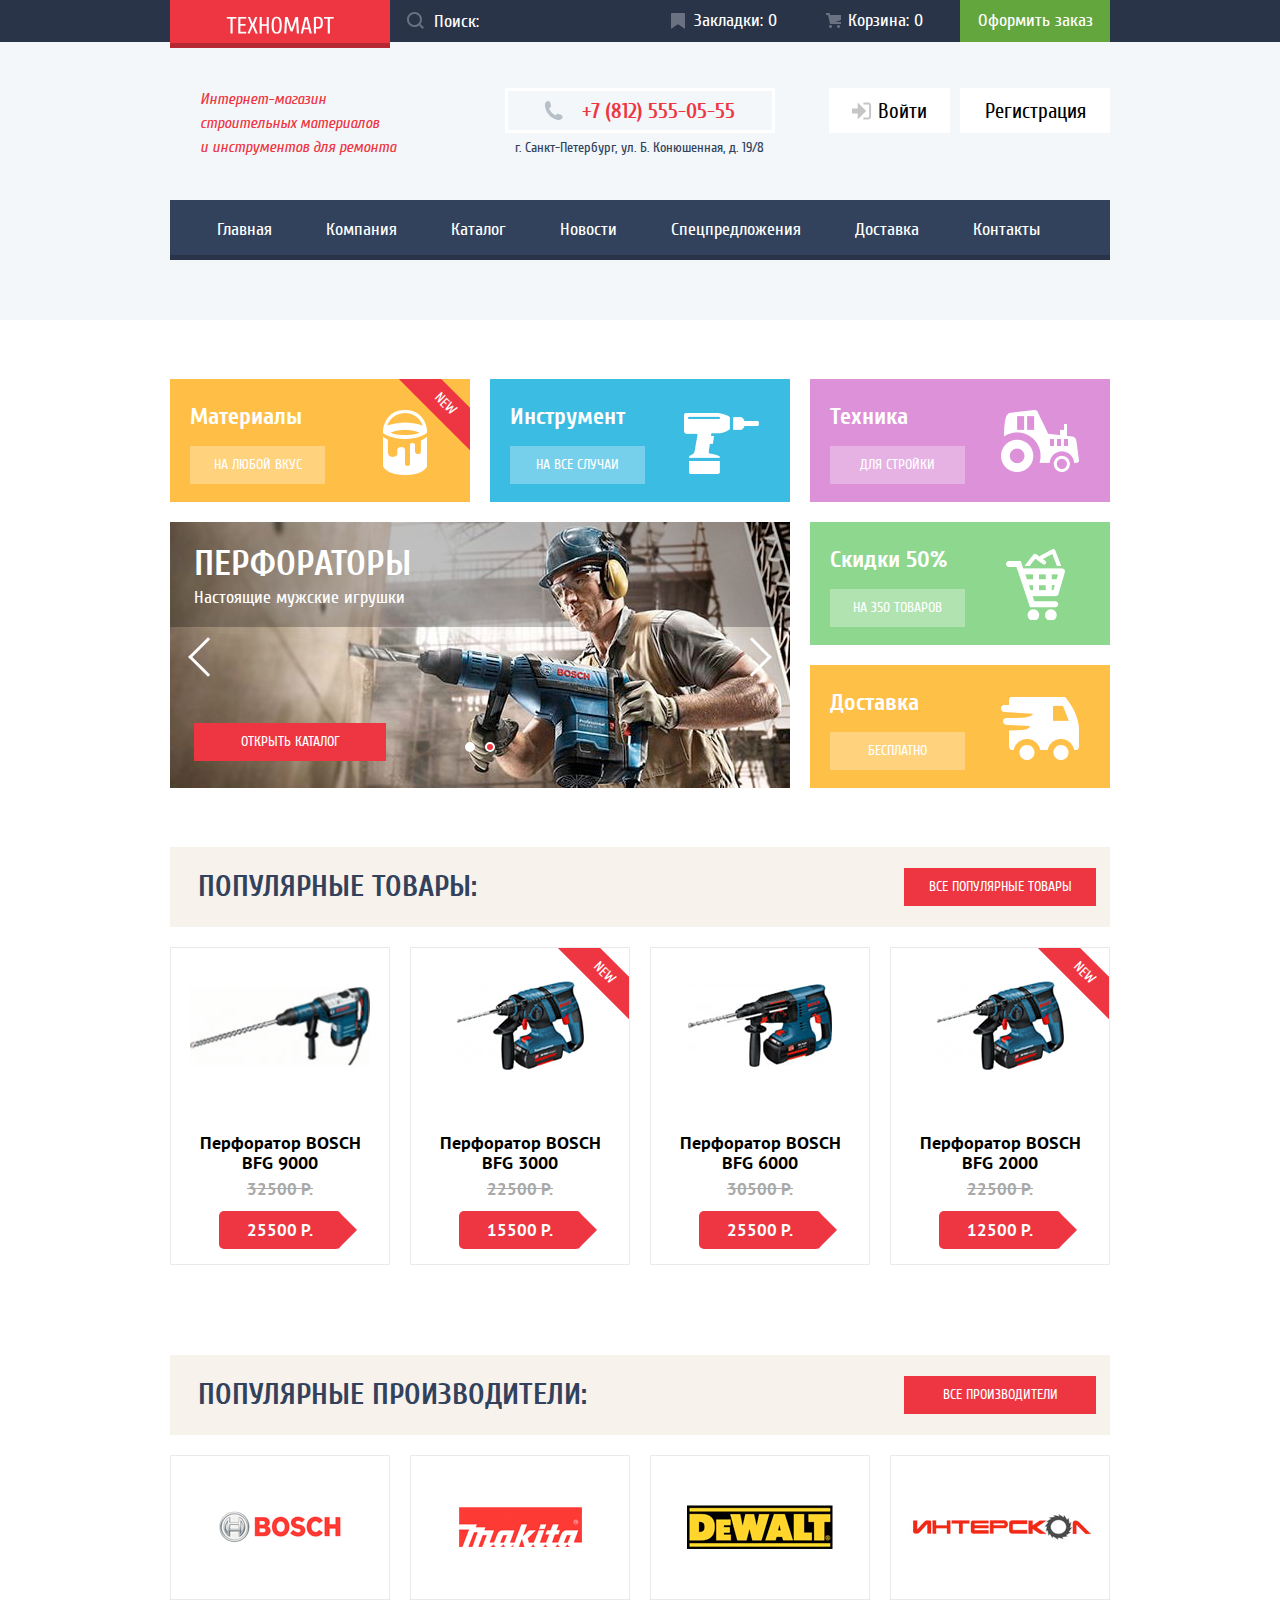
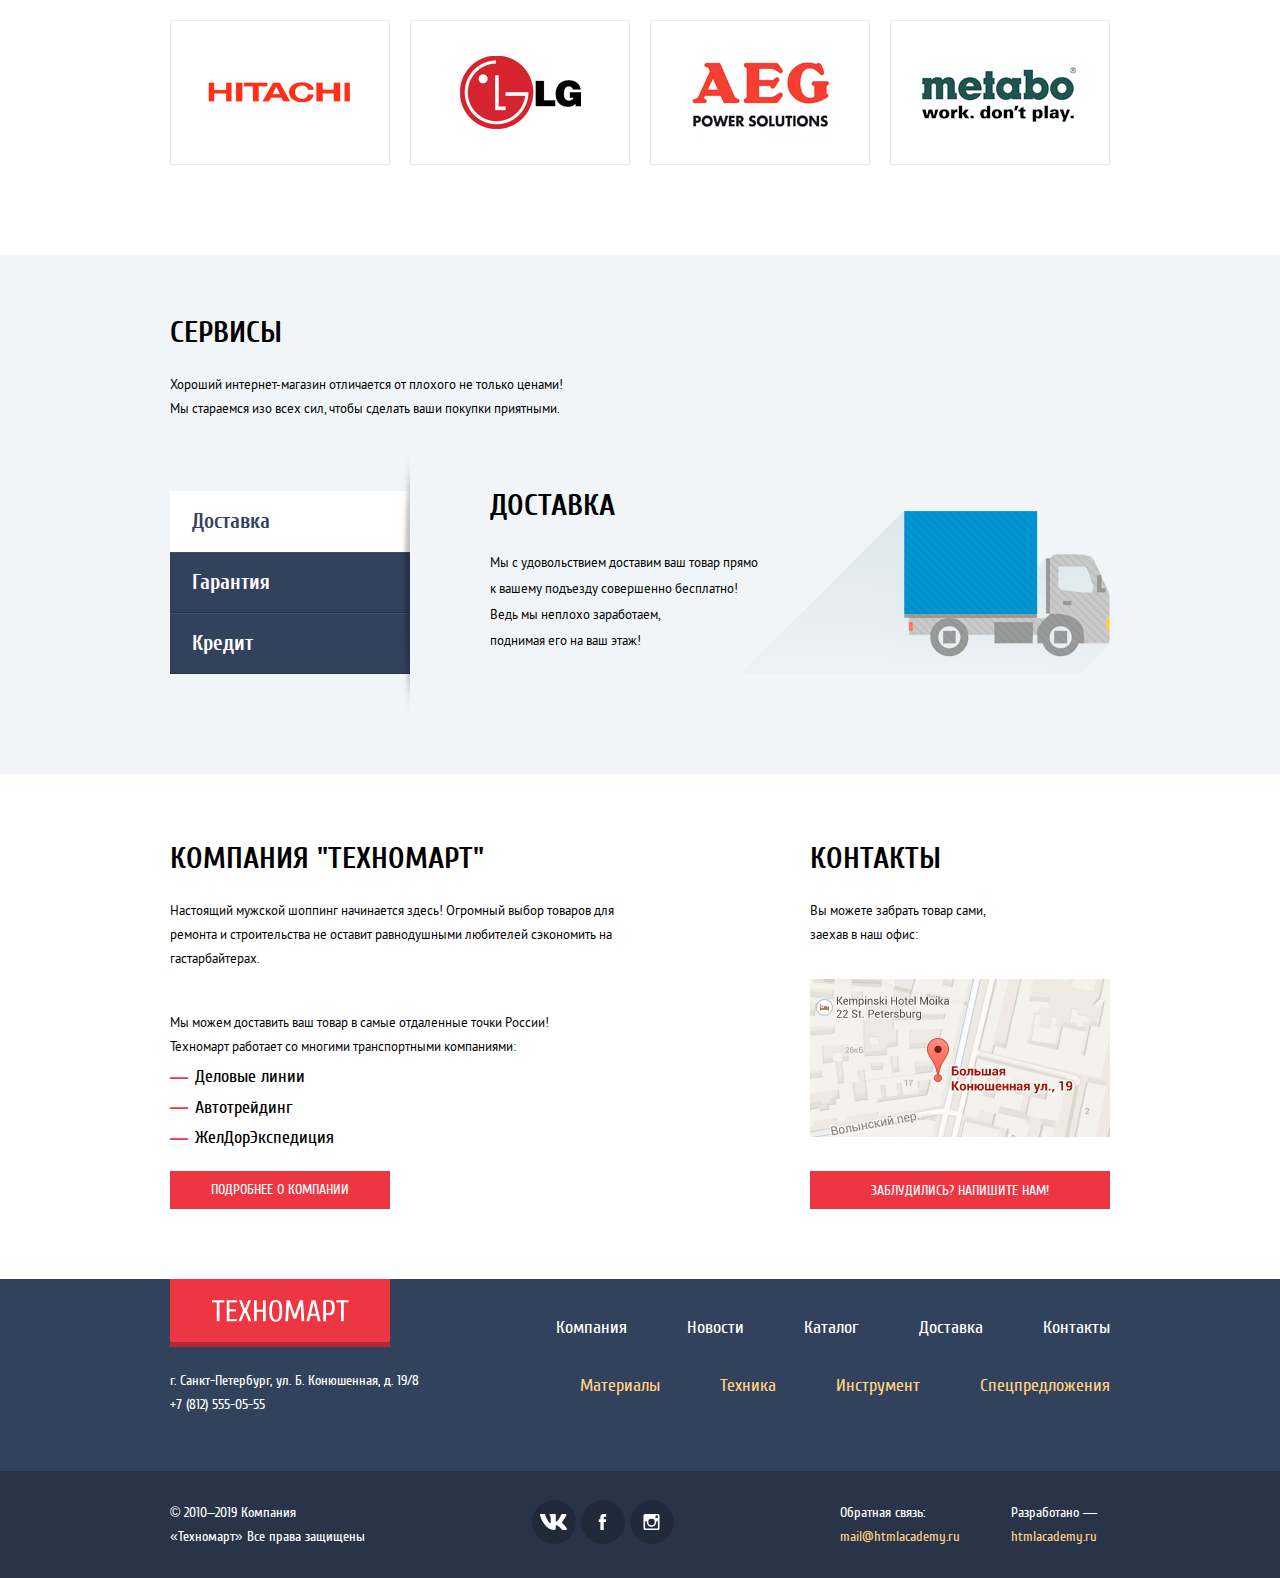
==== index.html @ 0cee284e "Завершение верстки каталога, подключен минифицированный css" ====
<!DOCTYPE html>
<html lang="ru" class="page">
   <head>
      <meta charset="utf-8">
      <title>HTML Academy: Техномарт</title>
      <link rel="icon" href="favicon.ico">
      <link rel="icon" href="img/favicon/152.svg" type="image/svg+xml">
      <link rel="stylesheet" type="text/css" href="css/normalize.css">
      <link rel="stylesheet" type="text/css" href="css/style.min.css">
   </head>

   <body class="page-body">

   <!-- page header -->
   <header class="page-header">
      <!-- верхняя часть шапки -->
      <div class="header-top">
         <div class="container">
            <!-- логотип -->
            <a class="link-logo">
               <img src="img/logo/technomart.png" width="108" height="18" alt="Логотип интернет-магазина «Техномарт»" class="main-logo">
            </a>
            <!-- поиск -->
            <form action="#" method="GET" class="form-search">
               <input type="search" name="search" id="search" placeholder="Поиск:">
               <svg width="17" height="17" viewBox="0 0 17 17" fill="none" xmlns="http://www.w3.org/2000/svg">
                  <path fill-rule="evenodd" clip-rule="evenodd" d="M13.458 12.044L17 15.586L15.586 17L12.044 13.458C10.782 14.421 9.21 15 7.5 15C3.35786 15 0 11.6421 0 7.5C0 3.35786 3.35786 0 7.5 0C11.6421 0 15 3.35786 15 7.5C15.0001 9.14309 14.4581 10.7403 13.458 12.044ZM7.5 2C4.467 2 2 4.467 2 7.5C2.00331 10.5362 4.4638 12.9967 7.5 13C10.532 13 13 10.532 13 7.5C13 4.467 10.532 2 7.5 2Z" fill="white"/>
               </svg>
            </form>
            <!-- меню покупок -->
            <ul class="top-user-menu">
               <li class="top-button bookmark"><a href="#">Закладки:&nbsp;<span>0</span></a></li>
               <li class="top-button cart"><a href="#">Корзина:&nbsp;<span>0</span></a></li>
               <li class="top-button buy-top-button"><a href="#">Оформить заказ</a></li>
            </ul>
         </div>
      </div>

      <div class="header-bottom">
         <div class="container">
            <!-- средняя часть шапки -->
            <div class="header-info">
               <h1 class="visualy-hidden">Техномарт</h1>
               <p class="top-slogan">
                  <i>Интернет-магазин
                  строительных материалов
                  и&nbsp;инструментов для ремонта</i>
               </p>
            </div>
            <div class="top-contacts">
               <h2 class="visualy-hidden">Наши конаткты</h2>
               <p class="top-phone"><a href="tel:+78125550555">+7 (812) 555-05-55</a></p>
               <p class="top-address">г. Санкт-Петербург, ул. Б. Конюшенная, д. 19/8</p>
            </div>
            <div class="unautorized">
               <h2 class="visualy-hidden">Блок авторизации</h2>
               <a href="#" class="user-button enter">
                  <svg width="20" height="18" viewBox="0 0 20 18" fill="none" xmlns="http://www.w3.org/2000/svg">
                     <path d="M14.1667 9L5.71429 0.5V6.5H0V11.5H5.71429V17.5L14.1667 9Z" fill="#C5C5C5"/>
                     <path d="M16.1771 15.51H11.3895V17.5H16.1771C18.2514 17.5 19.0381 15.69 19.0619 14.474V3.528C19.0381 2.311 18.2514 0.5 16.1771 0.5H11.3895V2.49H16.1771C16.9762 2.49 17.1219 3.171 17.1391 3.547V14.451C17.1229 14.827 16.9762 15.51 16.1771 15.51Z" fill="#C5C5C5"/>
                  </svg>
                  Войти
               </a>
               <a href="#" class="user-button registration">Регистрация</a>
            </div>


         <!-- нижняя часть шапки -->
            <nav class="main-nav">
               <h2 class="visualy-hidden">Главное меню сайта</h2>
               <div class="nav">
                  <ul class=" main-nav-list">
                     <li class="main-nav-item main-nav-current"><a class="main-nav-link">Главная</a></li>
                     <li class="main-nav-item"><a class="main-nav-link" href="#">Компания</a></li>
                     <li class="main-nav-item"><a class="main-nav-link" href="catalog.html">Каталог</a></li>
                     <li class="main-nav-item"><a class="main-nav-link" href="#">Новости</a></li>
                     <li class="main-nav-item"><a class="main-nav-link" href="#">Спецпредложения</a></li>
                     <li class="main-nav-item"><a class="main-nav-link" href="#">Доставка</a></li>
                     <li class="main-nav-item"><a class="main-nav-link" href="#">Контакты</a></li>
                  </ul>
               </div>
            </nav>
         </div>
      </div>
   </header>


   <!-- page content -->
   <main class="page-content">
      <!-- Блок со слайдером -->
      <section class="features">
         <div class="container">
            <h2 class="visualy-hidden">Ассортимент</h2>
            <!-- верхний ряд -->
            <div class="features-card new">
               <h3 class="features-title">Материалы</h3>
               <a href="#" class="features-button">на любой вкус</a>
            </div>
            <div class="features-card">
               <h3 class="features-title">Инструмент</h3>
               <a href="#" class="features-button">на все случаи</a>
            </div>
            <div class="features-card">
               <h3 class="features-title">Техника</h3>
               <a href="#" class="features-button">для стройки</a>
            </div>
            <div class="features-card">
               <h3 class="features-title">Скидки 50%</h3>
               <a href="#" class="features-button">на 350 товаров</a>
            </div>
            <div class="features-card">
               <h3 class="features-title">Доставка</h3>
               <a href="#" class="features-button">бесплатно</a>
            </div>
            <!-- slider -->
            <div class="slider">
               <ul class="slider-list">
                  <li class="slider-card slide-1">
                     <h3 class="slider-title">Дрели</h3>
                     <p class="slider-desc">Соседям на радость</p>
                     <a href="catalog.html" class="button slider-button">открыть каталог</a>
                  </li>
                  <li class="slider-card slide-2 slider-card-active">
                     <h3 class="slider-title">Перфораторы</h3>
                     <p class="slider-desc">Настоящие мужские игрушки</p>
                     <a href="catalog.html" class="button slider-button">открыть каталог</a>
                  </li>
               </ul>
               <div class="slider-controls">
                  <button type="button" aria-label="Первый слайд"></button>
                  <button class="current" type="button" aria-label="Первый слайд"></button>
               </div>
            </div>
         </div>
      </section>

      <!-- Популярные товары -->
      <section class="popular-goods">
         <div class="container">
            <!-- заголовок -->
            <div class="title-wrapper back-lightyellow">
               <h2 class="title popular-goods-title">Популярные товары:</h2>
               <a href="#" class="button right-button">все популярные товары</a>
            </div>
            <!-- список товаров -->
            <div class="popular-goods-content">
               <ul class="good-list">
                  <li class="gray-border good-item">
                     <div class="good-text">
                        <h3 class="good-title">Перфоратор BOSCH<br>BFG 9000</h3>
                        <p class="good-oldprice">32500 Р.</p>
                        <p class="good-newprice">25500 Р.</p>
                     </div>
                     <div class="good-img-wrapper">
                       <img src="img/goods/hd-bfg-9000.jpg" width="184" height="164" alt="Профессиональный мощный инструмент для серьезных работ" class="good-img">
                     </div>
                     <div class="menu-good">
                        <button type="button" class="card-button buy-button">Купить</button>
                        <button type="button" class="card-button bookmark-button">В закладки</button>
                     </div>
                  </li>
                  <li class="gray-border good-item new">
                     <div class="good-text">
                        <h3 class="good-title">Перфоратор BOSCH<br>BFG 3000</h3>
                        <p class="good-oldprice">22500 Р.</p>
                        <p class="good-newprice">15500 Р.</p>
                     </div>
                     <div class="good-img-wrapper">
                        <img src="img/goods/hd-bfg-3000.jpg" width="127" height="112" alt="Усиленный инструмент для дома и дачи" class="good-img">
                     </div>
                     <div class="menu-good">
                        <button type="button" class="card-button buy-button">Купить</button>
                        <button type="button" class="card-button bookmark-button">В закладки</button>
                     </div>
                  </li>
                  <li class="gray-border good-item">
                     <div class="good-text">
                        <h3 class="good-title">Перфоратор BOSCH<br>BFG 6000</h3>
                        <p class="good-oldprice">30500 Р.</p>
                        <p class="good-newprice">25500 Р.</p>
                     </div>
                     <div class="good-img-wrapper">
                        <img src="img/goods/hd-bfg-6000.jpg" width="144" height="128" alt="Универсальный инструмент для дома" class="good-img">
                     </div>
                     <div class="menu-good">
                        <button type="button" class="card-button buy-button">Купить</button>
                        <button type="button" class="card-button bookmark-button">В закладки</button>
                     </div>
                  </li>
                  <li class="gray-border good-item new">
                     <div class="good-text">
                        <h3 class="good-title">Перфоратор BOSCH<br>BFG 2000</h3>
                        <p class="good-oldprice">22500 Р.</p>
                        <p class="good-newprice">12500 Р.</p>
                     </div>
                     <div class="good-img-wrapper">
                        <img src="img/goods/hd-bfg-2000.jpg" width="127" height="112" alt="Легкий инструмент для начинающих" class="good-img">
                     </div>
                     <div class="menu-good">
                        <button type="button" class="card-button buy-button">Купить</button>
                        <button type="button" class="card-button bookmark-button">В закладки</button>
                     </div>
                  </li>
               </ul>
            </div>
         </div>
      </section>

      <!-- Популярные производители -->
      <section class="manufacts">
         <div class="container">
            <!-- заголовок -->
            <div class="title-wrapper back-lightyellow">
               <h2 class="title manufacts-title">Популярные производители:</h2>
               <a href="#" class="button right-button">Все производители</a>
            </div>
            <!-- список производителей -->
            <div class="manufacts-content">
               <ul class="manufacts-list">
                  <li class="gray-border manufact-item">
                     <a href="#" class="manufact-link">
                        <img src="img/manufacturers/bosch.png" width="126" height="37" alt="Производитель «BOSH»" class="manufact-img">
                     </a>
                  </li>
                  <li class="gray-border manufact-item">
                     <a href="#" class="manufact-link">
                        <img src="img/manufacturers/makita.png" width="123" height="40" alt="Производитель «Makita»">
                     </a>
                  </li>
                  <li class="gray-border manufact-item">
                     <a href="#" class="manufact-link">
                        <img src="img/manufacturers/dewalt.png" width="146" height="44" alt="Производитель «DeWALT»" class="manufact-img">
                     </a>
                  </li>
                  <li class="gray-border manufact-item">
                     <a href="#" class="manufact-link">
                        <img src="img/manufacturers/interskol.png" width="200" height="76" alt="Производитель «Интерскол»" class="manufact-img">
                     </a>
                  </li>
                  <li class="gray-border manufact-item">
                     <a href="#" class="manufact-link">
                        <img src="img/manufacturers/hitachi.png" width="169" height="31" alt="Производитель «HITACHI»" class="manufact-img">
                     </a>
                  </li>
                  <li class="gray-border manufact-item">
                     <a href="#" class="manufact-link">
                        <img src="img/manufacturers/lg.png" width="121" height="73" alt="Производитель «LG»" class="manufact-img">
                     </a>
                  </li>
                  <li class="gray-border manufact-item">
                     <a href="#" class="manufact-link">
                        <img src="img/manufacturers/aeg.png" width="151" height="98" alt="Производитель «AEG power solutions»" class="manufact-img">
                     </a>
                  </li>
                  <li class="gray-border manufact-item">
                     <a href="#" class="manufact-link">
                        <img src="img/manufacturers/metabo.png" width="206" height="73" alt="Производитель «metabo work. don't play.»" class="manufact-img">
                     </a>
                  </li>
               </ul>
            </div>
         </div>
      </section>

      <!-- Сервисы -->
      <section class="services">
         <div class="container">
            <h2 class="title title-black">Сервисы</h2>
            <div class="services-slogan">
               <p>Хороший интернет-магазин отличается от плохого не только ценами!
               Мы стараемся изо всех сил, чтобы сделать ваши покупки приятными.</p>
            </div>

            <!-- меню сервисов -->
            <div class="services-content">
               <ul class="services-menu-list">
                  <li class="services-menu-item services-menu-active">
                     <a href="#" class="services-menu-link">Доставка</a>
                  </li>
                  <li class="services-menu-item">
                     <a href="#" class="services-menu-link">Гарантия</a>
                  </li>
                  <li class="services-menu-item">
                     <a href="#" class="services-menu-link">Кредит</a>
                  </li>
               </ul>

               <!-- список сервисов -->
               <ul class="services-list">
                  <li class="services-item">
                     <figure>
                        <figcaption class="title">Доставка</figcaption>
                        <p>Мы с удовольствием доставим ваш товар прямо</p>
                        <p>к вашему подъезду совершенно бесплатно!</p>
                        <p>Ведь мы неплохо заработаем,</p>
                        <p>поднимая его на ваш этаж!</p>
                        <img src="img/services/delivery.png" width="468" height="261" alt="Рисунок грузовичка" class="services-pic">
                     </figure>
                  </li>
                  <li class="services-item">
                     <figure>
                        <figcaption class="title">Гарантия</figcaption>
                        <p>Если купленный у нас товар поломается или заискрит,</p>
                        <p>а также в случае пожара, спровоцированного его</p>
                        <p>возгоранием,  вы всегда можете быть уверены в нашей</p>
                        <p>гарантии. Мы обменяем сгоревший товар на новый.</p>
                        <p>Дом уж восстановите как-нибудь сами.</p>
                        <img src="img/services/guarantee.png" width="389" height="283" alt="Рисунок медали" class="services-pic">
                     </figure>
                  </li>
                  <li class="services-item">
                     <figure>
                        <figcaption class="title">Кредит</figcaption>
                        <p>Залезть в долговую яму стало проще!</p>
                        <p>Кредитные консультанты придут вам на помощь.</p>
                        <a href="#" class="button">Отправить заявку</a>
                        <img src="img/services/credit.png" width="465" height="285" alt="Рисунок купюр и монет" class="services-pic">
                     </figure>
                  </li>
               </ul>
            </div>
         </div>
      </section>

      <!-- О компании и контакты -->
      <div class="about-contacts">
         <div class="container">
            <!-- о компании -->
            <section class="about">
               <div class="about-container">
                  <h2 class="title title-black">Компания "техномарт"</h2>
                  <p class="about-desc">Настоящий мужской шоппинг начинается здесь! Огромный выбор товаров для
                  ремонта и строительства не оставит равнодушными любителей сэкономить на
                  гастарбайтерах.</p>
               </div>
               <div class="content-wrapper">
                  <p class="about-desc">Мы можем доставить ваш товар в самые отдаленные точки России!
                  Техномарт&nbsp;работает со многими транспортными компаниями:</p>
                  <ul class="transport-list">
                     <li class="transport-item">Деловые линии</li>
                     <li class="transport-item">Автотрейдинг</li>
                     <li class="transport-item">ЖелДорЭкспедиция</li>
                  </ul>
                  <a href="#" class="button">Подробнее о компании</a>
               </div>
            </section>
            <!-- блок контатов -->
            <section class="contacts">
               <h2 class="title title-black">Контакты</h2>
               <p class="contacts-desc">Вы можете забрать товар сами,
               заехав в наш офис:</p>
               <a href="https://yandex.ru/maps/2/saint-petersburg/house/bolshaya_konyushennaya_ulitsa_19_8/Z0kYdQVjSEQPQFtjfXVyeXpgYQ==/?ll=30.323117%2C59.938635&utm_source=main_stripe_big&z=17.15" target="blank" class="contacts-link">
                  <img src="img/maps/mini-map.png" width="300" height="158" alt="Адрес организации: город Санкт-Петербург, улица Большая Конюшенная, дом 19" class="contacts-minimap">
               </a>
               <button type="button" class="button">Заблудились? Напишите нам!</button>
            </section>
         </div>
      </div>
   </main>


   <!-- page footer -->
   <footer class="page-footer">
      <!-- Верхняя часть футера -->
      <section class="footer-menu">
         <div class="container">
         <h2 class="visualy-hidden">Верхняя секция подвала сайта</h2>
            <!-- верхнее меню -->
            <div class="footer-top">
               <a class="footer-logo">
                  <img src="img/logo/logo.png" width="220" height="68" alt="Логотип интернет-магазина «Техномарт»" class="footer-logo-img">
               </a>
               <div class="nav">
                  <ul class="footer-nav">
                     <li class="footer-nav-item footer-nav-current"><a class="footer-nav-link">Компания</a></li>
                     <li class="footer-nav-item"><a class="footer-nav-link" href="#">Новости</a></li>
                     <li class="footer-nav-item"><a class="footer-nav-link" href="catalog.html">Каталог</a></li>
                     <li class="footer-nav-item"><a class="footer-nav-link" href="#">Доставка</a></li>
                     <li class="footer-nav-item"><a class="footer-nav-link" href="#">Контакты</a></li>
                  </ul>
               </div>
            </div>

            <!-- среднее меню -->
            <div class="footer-middle">
               <h2 class="visualy-hidden">Средняя секция подвала сайта</h2>
               <p class="footer-address">г. Санкт-Петербург, ул. Б. Конюшенная, д. 19/8<br>+7 (812) 555-05-55</p>
               <div class="nav">
                  <ul class="footer-nav">
                     <li class="footer-nav-item"><a class="footer-nav-link gold" href="#">Материалы</a></li>
                     <li class="footer-nav-item"><a class="footer-nav-link gold" href="#">Техника</a></li>
                     <li class="footer-nav-item"><a class="footer-nav-link gold" href="#">Инструмент</a></li>
                     <li class="footer-nav-item"><a class="footer-nav-link gold" href="#">Спецпредложения</a></li>
                  </ul>
               </div>
            </div>
         </div>
      </section>

      <!-- Нижняя часть футера -->
      <section class="footer-bottom">
         <div class="container">
            <h2 class="visualy-hidden">Нижняя секция подвала сайта</h2>
            <p class="copyright">© 2010–2019 Компания «Техномарт»
            <span>Все права защищены</span></p>

            <!-- Блок социльных кнопок -->
            <section class="social">
               <h3 class="visualy-hidden">Давайте дружить!</h3>
               <ul class="social-buttons">
                  <li class="social-button">
                     <a href="#" target="blank" class="social-link">
                        <span class="social-title visualy-hidden">Вконтакте</span>
                        <svg width="27" height="16" viewBox="0 0 128 76"><path d="M125,5.15c.89-3,0-5.15-4.23-5.15h-14a6,6,0,0,0-6.09,4S93.59,21.31,83.5,32.59c-3.26,3.26-4.74,4.3-6.52,4.3-.89,0-2.18-1-2.18-4V5.15c0-3.56-1-5.15-4-5.15h-22a3.37,3.37,0,0,0-3.56,3.22c0,3.37,5,4.15,5.56,13.64V37.48c0,4.52-.82,5.34-2.6,5.34-4.74,0-16.29-17.43-23.13-37.38C23.72,1.57,22.38,0,18.8,0H4.8C.8,0,0,1.88,0,4c0,3.71,4.75,22.1,22.1,46.42C33.67,67,50,76,64.8,76c8.9,0,10-2,10-5.45V58c0-4,.84-4.8,3.66-4.8,2.08,0,5.64,1,13.94,9C101.9,71.74,103.46,76,108.8,76h14c4,0,6-2,4.85-6s-5.8-9.64-11.81-16.4c-3.27-3.86-8.16-8-9.64-10.09-2.08-2.67-1.49-3.86,0-6.23,0,0,17-24,18.83-32.18Z" fill="#fff"/></svg>
                     </a>
                  </li>
                  <li class="social-button">
                     <a href="#" target="blank" class="social-link">
                        <span class="social-title visualy-hidden">Фейсбук</span>
                        <svg width="19" height="22" viewBox="0 0 10.15 21.74"><path d="M3.34 1.12A4.77 4.77 0 0 1 6.53 0h3.61v3.81H7.81a1.07 1.07 0 0 0-1.09.83v2.55h3.42c-.08 1.23-.24 2.45-.41 3.67h-3v10.87H2.21V10.86H0V7.21h2.19V3.66a3.83 3.83 0 0 1 1.15-2.54z" fill="#fff"/></svg>
                     </a>
                  </li>
                  <li class="social-button">
                     <a href="#" target="blank" class="social-link">
                        <span class="social-title visualy-hidden">Инстаграм</span>
                        <svg width="20" height="20" viewBox="0 0 20 20"><path d="M18 0H2a2 2 0 0 0-2 2v16a2 2 0 0 0 2 2h16a2 2 0 0 0 2-2V2a2 2 0 0 0-2-2zm-8 6a4 4 0 1 1-4 4 4 4 0 0 1 4-4zM2.5 18a.47.47 0 0 1-.5-.5V9h2.1a3.4 3.4 0 0 0-.1 1 6 6 0 1 0 12 0 3.4 3.4 0 0 0-.1-1H18v8.5a.47.47 0 0 1-.5.5zM18 4.5a.47.47 0 0 1-.5.5h-2a.47.47 0 0 1-.5-.5v-2a.47.47 0 0 1 .5-.5h2a.47.47 0 0 1 .5.5z" fill="#fff"/></svg>
                     </a>
                  </li>
               </ul>
            </section>

            <p class="dev-email">Обратная связь:
               <a href="mailto:mail@htmlacademy.ru" target="blank" class="gold">mail@htmlacademy.ru</a>
            </p>

            <p class="dev-site">Разработано&nbsp;—
               <a href="https://htmlacademy.ru/intensive/htmlcss" target="blank" class="gold">htmlacademy.ru</a>
            </p>
         </div>
      </section>
   </footer>


   <!-- Модальное окно обратной связи -->
   <div class="modal-fade">
      <section class="modal modal-feedback">
         <h2 class="visualy-hidden">Форма обратной связи</h2>
         <div class="modal-wrapper">
            <form action="#" method="POST" class="feedback-form">
               <div class="wrapper-m-content">
                  <div class="m-container">
                     <div class="modal-field">
                        <label for="m-name">Ваше имя:</label>
                        <input type="text" name="m-name" id="m-name" placeholder="Имя Фамилия">
                     </div>
                     <div class="modal-field">
                        <label for="m-email">Ваш e-mail:</label>
                        <input type="email" name="m-email" id="m-email" placeholder="email@example.com">
                     </div>
                     <div class="modal-field">
                        <label for="m-message">Текст письма:</label>
                        <textarea name="m-message" id="m-message" placeholder="В свободной форме"></textarea>
                     </div>
                  </div>
               </div>
               <div class="wrapper-m-buttons">
                  <div class="m-container">
                     <button type="submit" class="button modal-submit">Отправить</button>
                  </div>
               </div>
            </form>
         </div>
         <button type="button" class="modal-close" aria-label="Закрыть"></button>
      </section>
   </div>


   <!-- Модальное окно карты -->
   <div class="modal-fade">
      <section class="modal modal-map">
         <h2 class="visualy-hidden">Карта</h2>
         <div class="modal-wrapper">
            <iframe src="https://www.google.com/maps/embed?pb=!1m18!1m12!1m3!1d2376.742193701169!2d30.314279829311577!3d59.93887902996969!2m3!1f0!2f0!3f0!3m2!1i1024!2i768!4f13.1!3m3!1m2!1s0x4696310fca145cc1%3A0x42b32648d8238007!2z0JHQvtC70YzRiNCw0Y8g0JrQvtC90Y7RiNC10L3QvdCw0Y8g0YPQuy4sIDE5LzgsINCh0LDQvdC60YIt0J_QtdGC0LXRgNCx0YPRgNCzLCAxOTExODY!5e0!3m2!1sru!2sru!4v1613745937929!5m2!1sru!2sru" width="940" height="445" allowfullscreen="" aria-hidden="false" tabindex="0"></iframe>
         </div>
         <button type="button" class="modal-close" aria-label="Закрыть"></button>
      </section>
   </div>


  </body>
</html>
---- css/style.min.css ----
@font-face{font-family:"Cuprum";font-style:normal;font-weight:400;src:local("Cuprum"),url(../fonts/cuprum.woff2) format("woff2"),url(../fonts/cuprum.woff) format("woff")}@font-face{font-family:"Cuprum";font-style:italic;font-weight:400;src:local("Cuprum"),url(../fonts/cuprumitalic.woff2) format("woff2"),url(../fonts/cuprumitalic.woff) format("woff")}@font-face{font-family:"Cuprum";font-style:normal;font-weight:700;src:local("Cuprum"),url(../fonts/cuprumbold.woff2) format("woff2"),url(../fonts/cuprumbold.woff) format("woff")}@font-face{font-family:"Cuprum";font-style:italic;font-weight:700;src:local("Cuprum"),url(../fonts/cuprumbolditalic.woff2) format("woff2"),url(../fonts/cuprumbolditalic.woff) format("woff")}@font-face{font-family:"PT Sans";font-style:normal;font-weight:400;src:local("PT Sans"),url(../fonts/ptsans.woff2) format("woff2"),url(../fonts/ptsans.woff) format("woff")}@font-face{font-family:"PT Sans";font-style:normal;font-weight:700;src:local("PT Sans"),url(../fonts/ptsansbold.woff2) format("woff2"),url(../fonts/ptsansbold.woff) format("woff")}:root{--basic-black:#000000;--basic-white:#ffffff;--basic-background:#F1F5F7;--basic-darkblue:#293449;--basic-menublue:#32425C;--basic-bluelight:#F3F7F9;--basic-bluelight2:#F2F6F8;--basic-yellowlight:#F9F5F0;--basic-lightyellow:#F7F3EC;--basic-greylight:#C5C5C5;--basic-greylight2:#E5E5E5;--basic-red:#EE3643;--basic-green:#63A63E;--special-yellow:#FFBF47;--special-blue:#3BBCE3;--special-lilac:#DC91D8;--special-greenlight:#8ED78F;--special-yellowlight:#FFC047;--extra-yellow:#F7F3EC;--text-silver:#A9A9A9;--text-gold:#FFD180;--border-greylight:#EAEAEA;--icon-back:#212A3A;--modal-footer:#F4F4F4;--success:#5FBB2D;--active-green:#518534;--hover-green:#5FBB2D;--warning:#FFBF47;--error:#BA2732}.back-lightblue{background-color:var(--basic-bluelight)}.back-basic{background-color:var(--basic-background)}.back-lightyellow{background-color:var(--basic-lightyellow)}.title-wrapper{display:block}.visualy-hidden{position:absolute;width:1px;height:1px;margin:-1px;border:0;padding:0;white-space:nowrap;-webkit-clip-path:inset(100%);clip-path:inset(100%);clip:rect(0 0 0 0);overflow:hidden}.page{height:100%}.container{display:block;width:940px;padding:0;margin:0 auto}.page-body,.page-header{display:-ms-grid;display:grid}.page-body{position:relative;min-width:940px;margin:0;padding:0;background-color:var(--basic-white);color:var(--basic-black);font-family:"Cuprum",Arial,sans-serif;font-size:14px;line-height:24px;font-weight:400;min-height:100%;-ms-grid-rows:auto 1fr auto;grid-template-rows:auto 1fr auto;-ms-flex-line-pack:start;align-content:start}.page-header{-ms-grid-rows:42px auto;grid-template-rows:42px auto}.page-header a{text-decoration:none}.header-top{padding:0;margin:0;background-color:var(--basic-darkblue);color:var(--basic-white);font-size:18px;height:42px}.header-top .container{display:-ms-grid;display:grid;-ms-grid-columns:-webkit-min-content 1fr 450px;-ms-grid-columns:min-content 1fr 450px;grid-template-columns:-webkit-min-content 1fr 450px;grid-template-columns:min-content 1fr 450px}.link-logo{display:-webkit-box;display:-ms-flexbox;display:flex;-webkit-box-align:center;-ms-flex-align:center;align-items:center;-webkit-box-pack:center;-ms-flex-pack:center;justify-content:center;background-color:var(--basic-red);width:220px;height:47px;border-top:1px solid transparent;-webkit-box-shadow:inset 0 -5px 0 rgba(0,0,0,.24);box-shadow:inset 0 -5px 0 rgba(0,0,0,.24);z-index:1;cursor:pointer}.main-logo{width:108px;height:18px;margin:0;background:var(--greylight);display:block}.link-logo:active{background-color:var(--error)}.form-search{position:relative;height:42px}.form-search input[type=search]::-webkit-search-cancel-button,.form-search input[type=search]::-webkit-search-decoration,.form-search input[type=search]::-webkit-search-results-button,.form-search input[type=search]::-webkit-search-results-decoration{display:none}.form-search input+svg{z-index:20;position:absolute;width:17px;height:17px;top:12px;left:17px}.form-search input:hover+svg path{fill:var(--basic-white);opacity:1}.form-search input+svg path,.form-search input:active+svg path{fill:var(--basic-white);opacity:.3}.form-search input:focus+svg path{fill:var(--basic-red);opacity:1}.form-search input{background-color:transparent;border-color:transparent;color:var(--basic-white);width:100%;height:100%;padding-left:42px}.form-search input:focus{outline:0;background-color:var(--basic-white);color:var(--basic-black)}.form-search input:-moz-placeholder{color:var(--basic-white);font-size:18px;line-height:24px}.form-search input::-webkit-input-placeholder{color:var(--basic-white)}.form-search input:active:-moz-placeholder{color:rgba(255,255,255,.5)}.form-search input:active::-webkit-input-placeholder{color:rgba(255,255,255,.5)}.form-search input:focus:-moz-placeholder{color:var(--basic-black);background:var(--basic-white)}.form-search input:focus::-webkit-input-placeholder{color:var(--basic-black);background:var(--basic-white)}.top-user-menu{padding:0;margin:0;width:450px;height:42px;list-style:none;text-align:center;display:-ms-grid;display:grid;-ms-grid-columns:auto auto auto;grid-template-columns:auto auto auto}.top-user-menu li{width:150px;padding:9px 0}.top-button{position:relative}.top-button::before{content:"";position:absolute;background-repeat:no-repeat;background-position:0 0;opacity:.3}.bookmark::before{top:13px;left:11px;width:14px;height:16px;background-image:url(../img/icons/i-bookmark.png)}.cart::before{top:13px;left:16px;width:15px;height:15px;background-image:url(../img/icons/i-cart.png)}.top-button:hover::before{opacity:1}.top-button:active::before{opacity:.3}.top-button a,.top-button:visited a{display:block;text-decoration:none;color:var(--basic-white)}.top-button:hover a{color:var(--basic-white)}.top-button:active a{color:rgba(255,255,255,.5)}.top-user-menu .bookmark:active{background-color:#161d29}.red-back{background-color:var(--basic-red)}.red-back:active,.red-back:hover{background-color:var(--basic-darkblue)}.top-user-menu .buy-top-button{background-color:var(--basic-green)}.top-user-menu .buy-top-button:hover{color:var(--basic-white);background-color:var(--hover-green)}.top-user-menu .buy-top-button:active{color:rgba(255,255,255,.5);background-color:var(--basic-green)}.header-bottom{background-color:var(--basic-bluelight)}.header-bottom .container{display:-ms-grid;display:grid;-ms-grid-columns:1fr 1fr 1fr;grid-template-columns:1fr 1fr 1fr;-ms-grid-rows:-webkit-min-content auto;-ms-grid-rows:min-content auto;grid-template-rows:-webkit-min-content auto;grid-template-rows:min-content auto;-webkit-box-align:top;-ms-flex-align:top;align-items:top;padding-top:46px;padding-bottom:60px}.header-bottom .container>:nth-child(1){-ms-grid-row:1;-ms-grid-column:1}.header-bottom .container>:nth-child(2){-ms-grid-row:1;-ms-grid-column:2}.header-bottom .container>:nth-child(3){-ms-grid-row:1;-ms-grid-column:3}.header-bottom .container>:nth-child(4){-ms-grid-row:2;-ms-grid-column:1}.header-bottom .container>:nth-child(5){-ms-grid-row:2;-ms-grid-column:2}.header-bottom .container>:nth-child(6){-ms-grid-row:2;-ms-grid-column:3}.header-info{-ms-grid-column:1;-ms-grid-column-span:1;grid-column:1/2;-ms-grid-row:1;-ms-grid-row-span:1;grid-row:1/2;padding:0;margin:0}.top-slogan{margin-top:0;padding-left:30px;width:200px}.top-slogan i{font-size:16px;line-height:23px;font-style:italic;color:var(--basic-red)}.top-contacts{-ms-grid-column:2;-ms-grid-column-span:1;grid-column:2/3;-ms-grid-row:1;-ms-grid-row-span:1;grid-row:1/2;padding:0;margin:0 0 40px}.top-contacts,.top-phone,.top-phone a{-webkit-box-sizing:border-box;box-sizing:border-box}.top-phone{display:-webkit-box;display:-ms-flexbox;display:flex;-webkit-box-align:center;-ms-flex-align:center;align-items:center;width:270px;height:45px;margin:0 auto 3px;position:relative;border:3px solid var(--basic-white);cursor:pointer}.top-phone::before{content:"";position:absolute;width:19px;height:19px;background-image:url(../img/icons/i-phone.png);background-repeat:no-repeat;background-position:0 0;top:10px;left:36px}.top-phone a{display:inline-block;vertical-align:middle;background-color:transparent;font-size:21px;line-height:30px;font-weight:700;text-transform:uppercase;text-decoration:none;color:var(--basic-red);padding-left:74px;width:100%}.top-address{color:var(--basic-menublue);text-align:center;margin:0 auto}.unautorized,.user-button,.user-button:visited{display:-webkit-box;display:-ms-flexbox;display:flex}.unautorized{-ms-grid-column:3;-ms-grid-column-span:1;grid-column:3/4;-ms-grid-row:1;-ms-grid-row-span:1;grid-row:1/2;padding:0;margin:0;-webkit-box-pack:end;-ms-flex-pack:end;justify-content:flex-end}.user-button,.user-button:visited{-webkit-box-sizing:border-box;box-sizing:border-box;text-decoration:none;background-color:var(--basic-white);font-size:21px;color:var(--basic-black);height:45px;-webkit-box-pack:center;-ms-flex-pack:center;justify-content:center;-webkit-box-align:center;-ms-flex-align:center;align-items:center}.user-button:hover{color:var(--basic-red)}.user-account:active,.user-button:active{color:var(--basic-greylight)}.enter{width:121px;margin-right:10px}.enter svg{margin-right:6px}.enter:hover svg path{fill:#3d546f}.enter svg path,.enter:active svg path,.user-profile svg path,.user-profile:visited svg path{fill:#c5c5c5}.registration{width:150px}.autorized{-ms-grid-column:3;-ms-grid-column-span:1;grid-column:3/4;-ms-grid-row:1;-ms-grid-row-span:1;grid-row:1/2;padding:0;margin:0;-ms-flex-wrap:wrap;flex-wrap:wrap;-webkit-box-pack:center;-ms-flex-pack:center;justify-content:center;-ms-flex-line-pack:start;align-content:flex-start}.autorized,.user-account,.user-list-link{display:-webkit-box;display:-ms-flexbox;display:flex}.user-account{font-size:21px;line-height:21px;background-color:var(--basic-white);height:45px;width:100%;margin-bottom:3px;-webkit-box-pack:center;-ms-flex-pack:center;justify-content:center;-webkit-box-align:center;-ms-flex-align:center;align-items:center}.user-list-link{margin:0;padding:0;list-style:none;width:200px;-webkit-box-pack:justify;-ms-flex-pack:justify;justify-content:space-between;position:relative}.user-link::after{content:"";position:absolute;width:4px;height:4px;top:10px;left:85px;border-radius:50%;background-color:var(--basic-darkblue);z-index:0}.user-link,.user-link:visited{font-size:16px;line-height:18px;color:var(--basic-menublue)}.user-link:hover{color:var(--basic-red)}.user-link:hover::after{background-color:var(--basic-red);z-index:20}.user-link:active{color:var(--basic-greylight)}.user-link:active::after{background-color:var(--basic-greylight);z-index:20}.user-profile,.user-profile:visited{margin-right:5px;color:var(--basic-black)}.user-profile:hover{color:var(--basic-red)}.user-profile:active{color:var(--basic-greylight)}.user-profile:hover svg path{fill:#3d546f}.exit-button svg path,.exit-button:visited svg path,.user-profile:active svg path{fill:#c5c5c5}.exit-button{display:-webkit-box;display:-ms-flexbox;display:flex;-webkit-box-pack:center;-ms-flex-pack:center;justify-content:center;-webkit-box-align:center;-ms-flex-align:center;align-items:center}.exit-button:hover svg path{fill:#3d546f}.exit-button:active svg path{fill:#c5c5c5}.main-nav{grid-column:1/-1;-ms-grid-row:2;-ms-grid-row-span:1;grid-row:2/3;text-align:center}.main-nav-list,.nav{margin:0;list-style:none}.nav{font-size:18px;line-height:24px;text-align:center;padding:0;background-color:var(--basic-menublue)}.main-nav-list{padding:0 20px;-webkit-box-shadow:inset 0 -5px 0 var(--basic-darkblue);box-shadow:inset 0 -5px 0 var(--basic-darkblue);display:-webkit-box;display:-ms-flexbox;display:flex;-ms-flex-wrap:wrap;flex-wrap:wrap;-webkit-box-pack:start;-ms-flex-pack:start;justify-content:flex-start}.main-nav-item{padding:0 3%;height:60px;cursor:pointer}.main-nav-current{cursor:pointer}.main-nav-link{text-decoration:none;color:var(--basic-white);height:100%;display:block;line-height:60px}.main-nav-item:hover{background-color:var(--basic-darkblue)}.main-nav-item:active{background-color:#1d2739}.main-nav-item:active .main-nav-link{color:var(--basic-white);opacity:.5}.features .container,.index.page-content{display:-ms-grid;display:grid;-ms-grid-rows:(auto)[5];grid-template-rows:repeat(5,auto)}.features{color:var(--basic-white);-ms-grid-row:1;-ms-grid-row-span:1;grid-row:1/2}.features .container{-ms-grid-rows:123px 20px 123px 20px 123px;grid-template-rows:repeat(3,123px);-ms-grid-columns:repeat 20px (3,300px);grid-template-columns:repeat (3,300px);grid-gap:20px;padding-top:59px;padding-bottom:59px}.features .container>:nth-child(1){-ms-grid-row:1;-ms-grid-column:1}.features .container>:nth-child(2){-ms-grid-row:1;-ms-grid-column:3}.features .container>:nth-child(3){-ms-grid-row:3;-ms-grid-column:1}.features .container>:nth-child(4){-ms-grid-row:3;-ms-grid-column:3}.features .container>:nth-child(5){-ms-grid-row:5;-ms-grid-column:1}.features .container>:nth-child(6){-ms-grid-row:5;-ms-grid-column:3}.features-card{display:block;-webkit-box-sizing:border-box;box-sizing:border-box;overflow:hidden;width:300px;height:123px;padding:23px 0 0 20px}.features-card:nth-child(2){background-color:var(--special-yellow);-ms-grid-column:1;-ms-grid-column-span:1;grid-column:1/2;-ms-grid-row:1;-ms-grid-row-span:1;grid-row:1/2;position:relative}.features-card:nth-child(2)::before,.features-card:nth-child(3)::before{content:"";position:absolute;top:31px;right:43px;width:44px;height:65px;background-image:url(../img/features/features-1.png);background-repeat:no-repeat;background-position:0 0}.features-card:nth-child(3),.features-card:nth-child(4),.features-card:nth-child(5),.features-card:nth-child(6){position:relative;background-color:var(--special-blue);-ms-grid-column:2;-ms-grid-column-span:1;grid-column:2/3;-ms-grid-row:1;-ms-grid-row-span:1;grid-row:1/2}.features-card:nth-child(3)::before{top:34px;right:31px;width:75px;height:61px;background-image:url(../img/features/features-2.png)}.features-card:nth-child(4),.features-card:nth-child(5),.features-card:nth-child(6){background-color:var(--special-lilac);-ms-grid-column:3;grid-column:3/4}.features-card:nth-child(4)::before,.features-card:nth-child(5)::before,.features-card:nth-child(6)::before{content:"";position:absolute;top:31px;right:31px;width:78px;height:62px;background-image:url(../img/features/features-3.png);background-repeat:no-repeat;background-position:0 0}.features-card:nth-child(5),.features-card:nth-child(6){background-color:var(--special-greenlight);-ms-grid-row:2;grid-row:2/3}.features-card:nth-child(5)::before,.features-card:nth-child(6)::before{top:26px;right:45px;width:59px;height:72px;background-image:url(../img/features/features-4.png)}.features-card:nth-child(6){background-color:var(--special-yellowlight);-ms-grid-row:3;grid-row:3/4}.features-card:nth-child(6)::before{top:32px;right:31px;width:78px;height:63px;background-image:url(../img/features/features-5.png)}.features-title{font-size:24px;line-height:30px;font-weight:700;margin:0 0 14px}.features-button{font-size:14px;line-height:38px;text-transform:uppercase;display:block;background:rgba(255,255,255,.3);color:var(--basic-white);text-decoration:none;text-align:center;width:135px;height:38px}.features-button:hover{background-color:rgba(197,197,197,.3)}.features-button:active{background-color:rgba(169,169,169,.3)}.slider{-ms-grid-row:2;-ms-grid-row-span:2;grid-row:2/4;-ms-grid-column:1;-ms-grid-column-span:2;grid-column:1/3;padding:0;margin:0;width:620px;height:266px;position:relative}.slider-list{padding:0;margin:0;list-style:none}.slider-list::after,.slider-list::before{content:"";position:absolute;z-index:20;border-left:3px solid var(--basic-white);border-bottom:3px solid var(--basic-white);width:25px;height:25px;top:calc(50% - 25px/2);cursor:pointer}.slider-list::before{-webkit-transform:rotate(45deg);-ms-transform:rotate(45deg);transform:rotate(45deg);left:24px}.slider-list::after{-webkit-transform:rotate(225deg);-ms-transform:rotate(225deg);transform:rotate(225deg);right:24px}.slider-card{display:none;-webkit-box-sizing:border-box;box-sizing:border-box;margin:0 auto;padding:0 0 0 24px;width:620px;height:266px;background:var(--greylight);position:absolute;top:0;left:0}.slider-card-active{display:block}.slide-2{background:url(../img/slider/perfo.jpg) no-repeat 0 0}.slide-1{background:url(../img/slider/drill.jpg) no-repeat 0 0}.slider-title{font-size:36px;text-transform:uppercase;font-weight:700;line-height:36px;padding:0;margin:0 0 5px;position:absolute;top:24px}.slider-desc{font-size:18px;line-height:24px;padding:0;margin:0;top:64px;position:absolute}.slider-button,.slider-controls{position:absolute;bottom:27px}.slider-controls{bottom:36px;left:0;z-index:20;display:-webkit-box;display:-ms-flexbox;display:flex;width:30px;-webkit-box-pack:justify;-ms-flex-pack:justify;justify-content:space-between;left:calc(50% - 30px/2)}.slider-controls button{padding:0;width:10px;height:10px;background-color:var(--basic-white);border:2px solid var(--basic-white);border-radius:50%;cursor:pointer;outline:0}.button,.slider-controls .current{background-color:var(--basic-red)}.button{display:block;border:0;text-decoration:none;text-transform:uppercase;color:var(--basic-white);text-align:center;font-size:14px;line-height:38px;height:38px;width:192px;cursor:pointer}.button:hover{background-color:#ca2c37}.button:active{background-color:#ba2732}.title-wrapper{display:-ms-grid;display:grid;-ms-grid-columns:1fr auto;grid-template-columns:1fr auto;-webkit-box-align:center;-ms-flex-align:center;align-items:center;padding-left:28px;padding-right:14px}.title{font-size:30px;line-height:30px;color:var(--basic-menublue);text-transform:uppercase}.title-black{color:var(--basic-black)}.gray-border{background-color:var(--basic-white);border:1px solid var(--border-greylight)}.popular-goods{-ms-grid-row:2;-ms-grid-row-span:1;grid-row:2/3}.popular-goods .container{display:-ms-grid;display:grid;-ms-grid-rows:auto 20px auto;grid-template-rows:auto auto;grid-gap:20px;padding-bottom:70px}.popular-goods .title-wrapper{-ms-grid-row:1;-ms-grid-row-span:1;grid-row:1/2}.popular-goods-title{-ms-grid-column:1;-ms-grid-column-span:1;grid-column:1/2;-ms-grid-column-align:start;justify-self:start}.right-button{grid-column:-2/-1;-ms-grid-column-align:center;justify-self:center}.popular-goods-content{-ms-grid-row:2;-ms-grid-row-span:1;grid-row:2/3;font-family:"PT Sans",Arial,sans-serif;color:var(--basic-black);text-align:center}.good-list{padding:0;list-style:none;display:-webkit-box;display:-ms-flexbox;display:flex;-ms-flex-wrap:wrap;flex-wrap:wrap;-webkit-box-pack:start;-ms-flex-pack:start;justify-content:flex-start;margin:0 -20px 0 0}.good-item{position:relative;-webkit-box-sizing:border-box;box-sizing:border-box;width:220px;height:318px;display:-ms-grid;display:grid;grid-gap:0;-ms-grid-rows:164px 0 150px;grid-template-rows:164px 150px;-webkit-box-pack:center;-ms-flex-pack:center;justify-content:center;-webkit-box-align:center;-ms-flex-align:center;align-items:center;padding:0 0 21px;margin:0 20px 20px 0;overflow:hidden}.good-img-wrapper{-ms-grid-row:1;-ms-grid-row-span:1;grid-row:1/2;padding:0;margin:0}.good-img{-o-object-fit:contain;object-fit:contain}.good-text{-ms-grid-row:2;-ms-grid-row-span:1;grid-row:2/3;padding:0;margin:0}.good-title{font-size:18px;line-height:20px;font-weight:700;margin:8px auto 7px}.good-list .good-item:nth-child(1) .good-img{background:var(--greylight);width:184px;height:160px}.good-list .good-item:nth-child(2) .good-img{background:var(--greylight);width:127px;height:112px}.good-list .good-item:nth-child(3) .good-img{background:var(--greylight);width:144px;height:128px}.good-list .good-item:nth-child(4) .good-img{background:var(--greylight);width:127px;height:112px}.good-newprice,.good-oldprice{font-size:17px;font-weight:700;text-transform:uppercase}.good-oldprice{color:var(--text-silver);line-height:18px;-webkit-text-decoration-line:line-through;text-decoration-line:line-through;margin:7px auto 13px}.good-newprice{display:block;color:var(--basic-white);background-color:var(--basic-red);line-height:38px;width:122px;height:38px;margin:0 auto;position:relative;border-radius:5px}.good-newprice::after{position:absolute;content:"";width:0;height:0;border-top:19px solid transparent;border-left:19px solid var(--basic-red);border-bottom:19px solid transparent;top:0;right:-16px}.menu-good,.menu-good .card-button{-webkit-box-sizing:border-box;box-sizing:border-box}.menu-good{display:none;position:absolute;width:210px;height:170px;background-color:var(--basic-white);left:4px;top:4px;padding-top:38px;font-family:"Cuprum",Arial,sans-serif}.menu-good .card-button{display:block;font-size:14px;line-height:18px;text-transform:uppercase;text-align:center;border:0;padding:0;cursor:pointer;background:0 0;width:135px;height:38px;margin:0 auto;border-radius:2px}.card-button:active,.card-button:focus{outline:0}.menu-good .buy-button{color:var(--basic-white);background-color:var(--basic-green);-webkit-box-shadow:inset 0 -3px 0 #367315;box-shadow:inset 0 -3px 0 #367315;border:0;margin-bottom:10px;position:relative;padding-left:15px}.menu-good .buy-button::before,.services .container::after{content:"";position:absolute;background-repeat:no-repeat;background-position:0 0}.menu-good .buy-button::before{width:15px;height:15px;background-image:url(../img/icons/i-cart.png);opacity:.3;top:10px;left:30px}.menu-good .buy-button:hover{background-color:var(--success)}.menu-good .buy-button:active{background-color:var(--active-green)}.menu-good .bookmark-button{color:var(--basic-menublue);border:3px solid #63a63e}.menu-good .bookmark-button:hover{border:3px solid #32425c}.menu-good .bookmark-button:active{border:3px solid var(--text-silver);color:var(--text-silver)}.good-item:hover{-webkit-filter:drop-shadow(0 4px 20px rgba(0,0,0,.15));filter:drop-shadow(0 4px 20px rgba(0,0,0,.15))}.current-item .menu-good,.good-item:hover .menu-good{display:block}.new::after{z-index:1;content:"NEW";color:var(--basic-white);font-family:"Cuprum",Arial,sans-serif;font-size:14px;line-height:30px;text-align:center;height:30px;width:100px;background-color:var(--basic-red);position:absolute;right:-25px;top:10px;-webkit-transform:rotate(45deg);-ms-transform:rotate(45deg);transform:rotate(45deg)}.manufacts{-ms-grid-row:3;-ms-grid-row-span:1;grid-row:3/4}.manufacts .container{display:-ms-grid;display:grid;-ms-grid-rows:repeat 20px (2,auto);grid-template-rows:repeat (2,auto);grid-gap:20px;padding-bottom:70px}.manufacts .title-wrapper,.manufacts-content{-ms-grid-row:1;-ms-grid-row-span:1;grid-row:1/2}.manufacts-content{-ms-grid-row:2;grid-row:2/3}.manufacts-list{padding:0;margin:0 -20px 0 0;list-style:none;display:-webkit-box;display:-ms-flexbox;display:flex;-ms-flex-wrap:wrap;flex-wrap:wrap;-webkit-box-pack:start;-ms-flex-pack:start;justify-content:flex-start}.manufact-item{-webkit-box-sizing:border-box;box-sizing:border-box;width:220px;height:145px;margin-bottom:20px;margin-right:20px}.manufact-item:hover{-webkit-filter:drop-shadow(0 4px 20px rgba(0,0,0,.15));filter:drop-shadow(0 4px 20px rgba(0,0,0,.15))}.manufact-item:active{opacity:.5}.manufact-link{display:-webkit-box;display:-ms-flexbox;display:flex;width:100%;height:100%;-webkit-box-pack:center;-ms-flex-pack:center;justify-content:center;-webkit-box-align:center;-ms-flex-align:center;align-items:center}.manufact-img{background:var(--greylight);-o-object-fit:cover;object-fit:cover}.services{background-color:var(--basic-background);-ms-grid-row:4;-ms-grid-row-span:1;grid-row:4/5}.services .container{display:-ms-grid;display:grid;-ms-grid-rows:auto auto auto;grid-template-rows:auto auto auto;padding-top:39px;padding-bottom:100px;position:relative}.services .container::after{top:189px;left:230px;width:10px;height:279px;background-image:url(../img/slider/v-line.png)}.services,.services .title{color:var(--basic-black)}.about-contacts p,.services-item p,.services-slogan{font-family:"PT Sans",Arial,sans-serif;font-size:13px;line-height:24px}.services-slogan{margin-bottom:70px;padding-right:530px}.services-slogan p{margin:0}.services-content{font-size:21px;line-height:30px;font-weight:700;display:-ms-grid;display:grid;-ms-grid-columns:240px 80px 1fr;grid-template-columns:240px 1fr;grid-gap:80px}.services-menu-list{padding:0;margin:0;list-style:none;-ms-grid-column:1;-ms-grid-column-span:1;grid-column:1/2}.services-menu-item{display:-webkit-box;display:-ms-flexbox;display:flex;-webkit-box-align:center;-ms-flex-align:center;align-items:center;background-color:var(--basic-menublue);height:60px;padding-left:22px;margin-bottom:1px;-webkit-box-shadow:0 1px 0 var(--basic-darkblue),inset 0 1px 0 #405069;box-shadow:0 1px 0 var(--basic-darkblue),inset 0 1px 0 #405069}.services-menu-link{text-decoration:none;cursor:pointer}.services-menu-item:hover{background:#293449;-webkit-box-shadow:0 1px 0 #293449,inset 0 1px 0 #405069;box-shadow:0 1px 0 #293449,inset 0 1px 0 #405069}.services-menu-item:hover .services-menu-link,.services-menu-link{color:var(--basic-white)}.services-menu-active,.services-menu-item:active{background:#fff;-webkit-box-shadow:0 1px 0 #fff,inset 0 1px 0 #fff;box-shadow:0 1px 0 #fff,inset 0 1px 0 #fff}.services-menu-active .services-menu-link,.services-menu-item:active .services-menu-link{color:var(--basic-menublue)}.services-list{padding:0;margin:0;list-style:none;-ms-grid-column:2;-ms-grid-column-span:1;grid-column:2/3;position:relative}.services-item{position:absolute;width:100%;height:100%;top:0;left:0;overflow:hidden}.services-item:nth-child(1){display:block}.services-item:nth-child(2),.services-item:nth-child(3){display:none}.services-item figure{padding:0;margin:0}.services-item figcaption{display:relative;margin-bottom:30px}.services-item .button{width:195px;height:38px}.services-pic{position:absolute;right:0;top:0}.services-item:nth-child(1) .services-pic{background:var(--greylight);width:468px;height:261px;top:20px}.services-item:nth-child(2) .services-pic{background:var(--greylight);width:389px;height:283px;top:3px;right:-8px}.services-item:nth-child(3) .services-pic{background:var(--greylight);width:465px;height:285px;right:-10px}.services-list p{font-weight:400;margin-top:0;margin-bottom:2px}.about-contacts{grid-row:5/-1}.about-contacts .container{display:-ms-grid;display:grid;-ms-grid-columns:1fr 300px;grid-template-columns:1fr 300px;padding-top:70px;padding-bottom:70px;-webkit-box-align:start;-ms-flex-align:start;align-items:start}.about-contacts .title{margin-top:0}.about-desc{margin-bottom:40px;padding-right:170px}.content-wrapper p{margin-bottom:0}.transport-list{padding:0;margin:0 0 20px;list-style:none;font-size:18px}.transport-item{color:var(--basic-black);margin:6px 0}.transport-item::before{content:'\2014';color:var(--basic-red);font-weight:700;display:inline-block;vertical-align:middle;width:25px}.content-wrapper .button{width:220px;height:38px}.contacts{-ms-grid-column-align:end;justify-self:end}.contacts-desc{margin-bottom:32px;padding-right:120px}.contacts-link{display:block;background:var(--greylight);margin-bottom:26px}.contacts-minimap{width:300px;height:158px}.contacts .button{width:100%}.contacts .button:focus{outline:0}.page-footer,.page-footer a{color:var(--basic-white)}.page-footer a{text-decoration:none}.footer-menu{background-color:var(--basic-menublue)}.footer-top{display:-webkit-box;display:-ms-flexbox;display:flex;-webkit-box-pack:justify;-ms-flex-pack:justify;justify-content:space-between}.footer-logo{display:block;background:var(--greylight)}.footer-logo-img{display:block;width:220px;height:68px}.footer-top .nav{margin-top:auto;margin-bottom:7px;max-width:650px}.footer-menu .footer-nav-item{margin:0 0 0 60px}.footer-nav{padding:0;margin:0;list-style:none;display:-webkit-box;display:-ms-flexbox;display:flex;-ms-flex-wrap:wrap;flex-wrap:wrap;-webkit-box-pack:end;-ms-flex-pack:end;justify-content:flex-end}.footer-nav-link{color:var(--basic-background)}.dev-email a:hover,.dev-site a:hover,.footer-nav-link:hover{text-decoration:underline}.footer-nav-link:active{text-decoration:none;opacity:.5}.footer-nav-current{cursor:pointer}.footer-middle{display:-webkit-box;display:-ms-flexbox;display:flex;-webkit-box-pack:justify;-ms-flex-pack:justify;justify-content:space-between;padding-bottom:54px}.footer-address{margin:22px 0 0}.footer-middle .nav{margin-top:27px;max-width:600px}.footer-nav-item{margin:0 20px}.footer-bottom{background-color:var(--basic-darkblue)}.footer-bottom .container{display:-ms-grid;display:grid;-ms-grid-columns:min-content 1fr min-content min-content;grid-template-columns:-webkit-min-content 1fr -webkit-min-content -webkit-min-content;grid-template-columns:min-content 1fr min-content min-content;-webkit-box-align:center;-ms-flex-align:center;align-items:center;height:107px;overflow:hidden}.copyright{width:200px}.page-footer .gold{color:var(--text-gold)}.social{-ms-grid-column-align:center;justify-self:center}.social-buttons,.social-link{display:-webkit-box;display:-ms-flexbox;display:flex}.social-buttons{padding:0;margin:0;list-style:none;-ms-flex-wrap:wrap;flex-wrap:wrap;-webkit-box-pack:center;-ms-flex-pack:center;justify-content:center}.social-link{background:-o-linear-gradient(bottom,#212a3a,#212a3a);background:-webkit-gradient(linear,left bottom,left top,from(#212a3a),to(#212a3a));background:linear-gradient(0deg,#212a3a,#212a3a);width:44px;height:44px;border-radius:50%}.social-button{margin-right:5px;margin-bottom:5px}.social-link:active,.social-link:hover{background:var(--basic-red)}.social-link svg{margin:auto}.social-link:nth-child(1) svg{width:27px;height:16px}.social-link:nth-child(2) svg{width:19px;height:22px}.social-link:nth-child(3) svg{width:20px;height:20px}.dev-email{margin-right:51px}.dev-site{margin-right:13px}.dev-email a:active,.dev-site a:active{color:var(--basic-red);text-decoration:none}.catalog.page-content{display:-ms-grid;display:grid;-ms-grid-rows:(auto)[2];grid-template-rows:repeat(2,auto)}.catalog{margin-top:21px;margin-bottom:54px}.catalog .container{display:-ms-grid;display:grid;-ms-grid-columns:220px 20px 1fr;grid-template-columns:220px 1fr;-ms-grid-rows:-webkit-min-content 20px 89px 20px 1fr;-ms-grid-rows:min-content 20px 89px 20px 1fr;grid-template-rows:-webkit-min-content 89px 1fr;grid-template-rows:min-content 89px 1fr;grid-gap:20px}.catalog .container>:nth-child(1),.modal-feedback .wrapper-m-content .m-container>:nth-child(1){-ms-grid-row:1;-ms-grid-column:1}.catalog .container>:nth-child(2),.modal-feedback .wrapper-m-content .m-container>:nth-child(2){-ms-grid-row:1;-ms-grid-column:3}.catalog .container>:nth-child(3),.modal-feedback .wrapper-m-content .m-container>:nth-child(3){-ms-grid-row:3;-ms-grid-column:1}.catalog .container>:nth-child(4),.modal-feedback .wrapper-m-content .m-container>:nth-child(4){-ms-grid-row:3;-ms-grid-column:3}.catalog .container>:nth-child(5){-ms-grid-row:5;-ms-grid-column:1}.catalog .container>:nth-child(6){-ms-grid-row:5;-ms-grid-column:3}.breadcrumbs,.perfo-title{grid-column:1/-1;-ms-grid-row-span:1}.breadcrumbs{-ms-grid-row:1;grid-row:1/2;font-family:"PT Sans",Arial,sans-serif;font-size:13px;line-height:18px;font-weight:400;text-transform:uppercase;margin:0;list-style:none;display:-webkit-box;display:-ms-flexbox;display:flex;-webkit-box-pack:start;-ms-flex-pack:start;justify-content:flex-start;-ms-flex-wrap:wrap;flex-wrap:wrap;position:relative;padding:0 0 0 50px}.breadcrumbs::before{top:3px;left:0;width:14px;height:12px;background:url(../img/icons/i-home.png)}.breadcrumbs li{position:relative;margin-right:42px}.breadcrumbs li::before,.breadcrumbs::before,.filter-input-checkbox+label::before{content:"";position:absolute;background-repeat:no-repeat;background-position:0 0}.breadcrumbs li::before{top:3px;left:-25px;width:7px;height:11px;background:url(../img/icons/Shape.svg)}.breadcrumbs a,.breadcrumbs a:visited{text-decoration:none;color:var(--basic-black)}.perfo-title{-ms-grid-row:2;grid-row:2/3}.perfo-title .title{padding-left:29px}.catalog-filter,.mini-title{text-transform:uppercase;color:var(--basic-black)}.mini-title{font-size:13px;line-height:38px;font-weight:400;font-style:normal;margin:0;height:38px;padding:0 0 0 18px}.catalog-filter{-ms-grid-column:1;-ms-grid-column-span:1;grid-column:1/2;-ms-grid-row:3;-ms-grid-row-span:1;grid-row:3/4;font-family:"PT Sans",Arial,sans-serif;font-size:15px;line-height:19px}.catalog-filter *{outline:0}.catalog-filter form{margin-top:14px}.f-section{padding:0;margin:0;border:0;border-bottom:1px solid rgba(0,0,0,.1)}.f-section.f-price{padding-bottom:25px;margin-bottom:16px}.f-section.f-manufacturers{padding-bottom:10px;margin-bottom:18px}.f-section.f-power{border-bottom:none;margin-bottom:20px}.f-title{font-size:17px;line-height:30px;font-weight:700}.f-list{padding:0;margin:0;list-style:none}.filter-item input[type=text]{display:block;font-size:17px;line-height:18px;font-weight:400;font-style:normal;text-align:center;outline:0;border:0;background-color:transparent}.f-price .f-title{width:220px;margin:11px auto}.f-manufacturers .f-title{margin-bottom:15px}.f-power .f-title{margin-bottom:20px}.f-manufacturers .filter-item,.f-power .filter-item{margin-bottom:16px}.range-filter{width:220px}.range-controls{border-radius:5px;margin-bottom:9px;padding-top:39px;height:41px;padding-right:20px;padding-left:20px;position:relative}.range-controls .scale{height:2px;background:#d7dcde}.range-controls .bar{width:80%;height:2px;background:#00ca74}.range-controls .toggle{position:absolute;top:31px;left:0;width:4px;height:4px;padding:0;border:8px solid #fff;background-color:#ababab;border-radius:50%;-webkit-box-shadow:0 2px 1px 0 #cfcfcf;box-shadow:0 2px 1px 0 #cfcfcf;cursor:pointer}.range-controls .toggle-min{left:5%}.range-controls .toggle-max{left:75%}.price-controls{display:-webkit-box;display:-ms-flexbox;display:flex;-webkit-box-pack:justify;-ms-flex-pack:justify;justify-content:space-between;-webkit-box-align:center;-ms-flex-align:center;align-items:center}.price-controls label{text-transform:uppercase;font-family:"PT Sans","Arial",sans-serif;font-size:17px}.price-controls input{-webkit-box-sizing:border-box;box-sizing:border-box;width:95px;padding:10px;text-align:center;color:#283136;border:0;border-radius:5px;font-family:inherit;font-size:inherit}.filter-item{padding-left:36px;position:relative;display:block;cursor:pointer;-webkit-user-select:none;-moz-user-select:none;-ms-user-select:none;user-select:none;opacity:.8}.filter-input-checkbox+label::before{-webkit-box-sizing:border-box;box-sizing:border-box;top:-3px;left:0;width:23px;height:23px;background-image:url(../img/icons/checkbox-off.png)}.filter-input-checkbox:checked+label::before{content:"";position:absolute;-webkit-box-sizing:border-box;box-sizing:border-box;top:-3px;left:0;width:27px;height:23px;background-image:url(../img/icons/checkbox-on.png);background-repeat:no-repeat;background-position:0 0}.filter-input-radio+label::before{content:"";position:absolute;-webkit-box-sizing:border-box;box-sizing:border-box;left:0;top:-2px;width:25px;height:25px;border:4px solid var(--basic-greylight);border-radius:50%}.filter-input-radio:checked+label::after{content:"";position:absolute;-webkit-box-sizing:border-box;box-sizing:border-box;top:6px;left:8px;width:9px;height:9px;background-color:var(--basic-greylight);border-radius:50%}.filter-item:hover{opacity:1}.filter-item input:disabled+label{opacity:.4}.f-button,.f-button:active,.f-button:focus,.f-button:hover{background-color:var(--basic-white);border:1px solid var(--basic-greylight2);color:var(--basic-black);font-size:13px;line-height:18px;outline:0;width:220px;height:38px}.catalog-goods,.goods-sorting{display:-ms-grid;display:grid;grid-gap:20px}.catalog-goods{-ms-grid-column:2;-ms-grid-column-span:1;grid-column:2/3;-ms-grid-row:3;-ms-grid-row-span:1;grid-row:3/4;-ms-grid-rows:38px 20px auto 20px -webkit-min-content;-ms-grid-rows:38px 20px auto 20px min-content;grid-template-rows:38px auto -webkit-min-content;grid-template-rows:38px auto min-content}.goods-sorting{-ms-grid-columns:220px 20px 1fr;grid-template-columns:220px 1fr;font-family:"PT Sans",Arial,sans-serif}.sorting-list{list-style:none;display:-webkit-box;display:-ms-flexbox;display:flex;-webkit-box-pack:start;-ms-flex-pack:start;justify-content:flex-start;-webkit-box-align:center;-ms-flex-align:center;align-items:center;margin:0 0 5px;padding:4px 0 0}.sorting-item{cursor:pointer;text-decoration:none;text-transform:uppercase;font-size:13px;line-height:18px;color:var(--basic-greylight);position:relative;height:15px;border-bottom:1px dotted var(--basic-red)}.sorting-item:nth-child(1){margin-right:70px}.sorting-item:nth-child(2){margin-right:65px}.sorting-item:nth-child(3){margin-right:46px}.sorting-item:nth-child(4){margin-right:26px}.sorting-item:hover{color:var(--basic-black);border-bottom-style:solid;border-bottom-color:var(--basic-red)}.sorting-item.active,.sorting-item:active{color:var(--basic-red);border-bottom-color:transparent}.triangle::after{position:absolute;content:"";width:0;height:0;border-right:5.5px solid transparent;border-left:5.5px solid transparent;top:5px}.triangle:nth-child(4)::after{border-bottom:10px solid var(--basic-greylight)}.triangle:nth-child(5)::after{border-top:10px solid var(--basic-greylight)}.triangle:nth-child(4):hover::after{border-bottom-color:var(--basic-black)}.triangle:nth-child(5):hover::after{border-top-color:var(--basic-black)}.active.triangle::after,.triangle:nth-child(4):active::after{border-bottom-color:var(--basic-red)}.active.triangle::after,.triangle:nth-child(5):active::after{border-top-color:var(--basic-red)}.goods-content{font-family:"PT Sans",Arial,sans-serif;text-align:center;margin-bottom:20px}.catalog-list{padding:0;margin:0 -20px 0 0;display:-webkit-box;display:-ms-flexbox;display:flex;-ms-flex-wrap:wrap;flex-wrap:wrap;-webkit-box-pack:start;-ms-flex-pack:start;justify-content:flex-start}.catalog-list .good-item{margin-bottom:20px;margin-right:20px}.goods-pagination{font-size:13px;line-height:18px;text-transform:uppercase;font-family:"PT Sans",Arial,sans-serif;color:var(--basic-black)}.pagination-list{padding:0;margin:0;list-style:none}.pagination-item{background-color:var(--basic-white);border:1px solid var(--basic-greylight2);display:inline-block;height:38px;width:38px;text-align:center;cursor:pointer;-webkit-box-sizing:border-box;box-sizing:border-box;border-radius:2px;margin-right:5px;margin-bottom:5px}.pagination-item:last-child{width:auto;padding:0 30px}.pagination-link,.pagination-link:visited{text-decoration:none;color:var(--basic-black);line-height:38px}.pagination-active,.pagination-current{background-color:var(--basic-red)}.pagination-active .pagination-link{color:var(--basic-white)}.pagination-item:active,.pagination-item:hover{border:1px solid var(--basic-greylight);background-color:var(--basic-white)}.pagination-item:active .pagination-link,.pagination-item:hover .pagination-link{color:var(--basic-black)}.pagination-item:active{border:1px solid var(--basic-red)}.pagination-current .pagination-link{color:var(--basic-white)}.catalod-desc{padding-bottom:68px}.catalog-desc-spaces{padding-top:39px}.title-wrapper.perfo-title{padding-left:0}.catalod-desc p{padding:0;margin:0}.modal-fade{display:none}.modal-fade::before{content:'';background:#000;position:fixed;left:0;top:0;width:100%;height:100%;opacity:.7;z-index:99}.modal{position:fixed;border-top:7px solid var(--basic-red);padding:0;margin:auto;-webkit-filter:drop-shadow(0 4px 20px rgba(0,0,0,.15));filter:drop-shadow(0 4px 20px rgba(0,0,0,.15));top:0;right:0;bottom:0;left:0;z-index:100}.modal input[type=text]::-ms-clear{display:none;width:0;height:0}.modal input[type=text]::-ms-reveal{display:none;width:0;height:0}.modal-wrapper{padding:0;margin:0;-webkit-box-sizing:border-box;box-sizing:border-box}.modal button,.modal input,.modal label,.modal textarea{display:block}.modal button,.modal input,.modal textarea{outline:0;-webkit-box-sizing:border-box;box-sizing:border-box;border-radius:2px;border:2px solid var(--basic-greylight);padding:7px 8px 7px 12px}button.modal-close{position:absolute;top:0;right:5px;width:21px;height:21px;background-color:transparent;border:0;cursor:pointer}.modal-close::after,.modal-close::before{content:"";position:absolute;top:21px;right:0;width:27px;height:4px;background-color:var(--basic-red);border-radius:3px}.modal-close::before{-webkit-transform:rotate(45deg);-ms-transform:rotate(45deg);transform:rotate(45deg)}.modal-close::after{-webkit-transform:rotate(-45deg);-ms-transform:rotate(-45deg);transform:rotate(-45deg)}.modal-feedback{width:620px;height:430px;background-color:var(--basic-white)}.modal-feedback .m-container{width:460px;background-color:transparent;margin:0 auto}.modal-feedback .wrapper-m-content{height:318px}.feedback-form{width:100%;height:100%;padding-top:39px}.feedback-form label{font-size:18px;line-height:24px}.modal-feedback .wrapper-m-content .m-container{display:-ms-grid;display:grid;-ms-grid-columns:1fr 20px 1fr;grid-template-columns:1fr 1fr;-ms-grid-rows:auto 20px auto;grid-template-rows:auto auto;grid-gap:20px}.modal-field input:-moz-placeholder,textarea:-moz-placeholder{color:var(--text-silver);font-family:PT Sans;font-style:normal;font-weight:400;font-size:13px;line-height:24px}.modal-field input::-webkit-input-placeholder,textarea::-webkit-input-placeholder{color:var(--text-silver);font-family:PT Sans;font-style:normal;font-weight:400;font-size:13px;line-height:24px}.modal-feedback .modal-field:nth-child(1),.modal-feedback .modal-field:nth-child(2){-ms-grid-column:1;-ms-grid-column-span:1;grid-column:1/2;-ms-grid-row:1;-ms-grid-row-span:1;grid-row:1/2}.modal-feedback .modal-field:nth-child(2){-ms-grid-column:2;grid-column:2/3}.modal-feedback .modal-field:nth-child(3){-ms-grid-column:1;-ms-grid-column-span:2;grid-column:1/3;-ms-grid-row:2;-ms-grid-row-span:1;grid-row:2/3}.modal label{margin-bottom:11px}.modal input{width:220px;height:38px}.modal textarea{width:460px;height:114px;resize:none}.wrapper-m-buttons{background-color:var(--modal-footer);height:112px;display:-ms-grid;display:grid;-ms-grid-columns:1fr;grid-template-columns:1fr;-webkit-box-pack:center;-ms-flex-pack:center;justify-content:center;-webkit-box-align:center;-ms-flex-align:center;align-items:center}.modal-submit{display:block;width:100%;line-height:11px}.modal-add,.modal-map{width:940px;height:442px;background-color:var(--basic-white)}.modal-map img{background:var(--greylight);width:100%;height:100%;-o-object-fit:cover;object-fit:cover}.modal-add{width:620px;height:282px}.modal-add .wrapper-m-content{height:calc(282px - 112px)}.modal-add .wrapper-m-buttons .m-container,.modal-add .wrapper-m-content .m-container{display:-ms-grid;display:grid;justify-items:center;-webkit-box-align:center;-ms-flex-align:center;align-items:center;height:100%}.modal-add-title{font-family:"Cuprum",Arial,sans-serif;font-size:24px;line-height:38px;font-weight:700;position:relative}.modal-add-title::before{content:"";position:absolute;width:66px;height:66px;top:-18px;left:-96px;background-image:url(../img/icons/i-mark.png);background-position:0 0;background-repeat:no-repeat}.modal-add .wrapper-m-buttons{background-color:var(--modal-footer);height:112px}.modal-add .wrapper-m-buttons .m-container{-ms-grid-columns:1fr 1fr;grid-template-columns:1fr 1fr}.modal-add .wrapper-m-buttons .m-button-buy{line-height:40px}.modal-add .wrapper-m-buttons .m-button-add{background-color:var(--basic-white);color:var(--basic-black);border:0;padding:0}.modal-add .wrapper-m-buttons .m-button-add:hover{background-color:#ca2c37;color:var(--basic-white)}.modal-add .wrapper-m-buttons .m-button-add:active{background-color:#ba2732;color:var(--basic-white)}.modal-map iframe{border:0}.show{display:block}
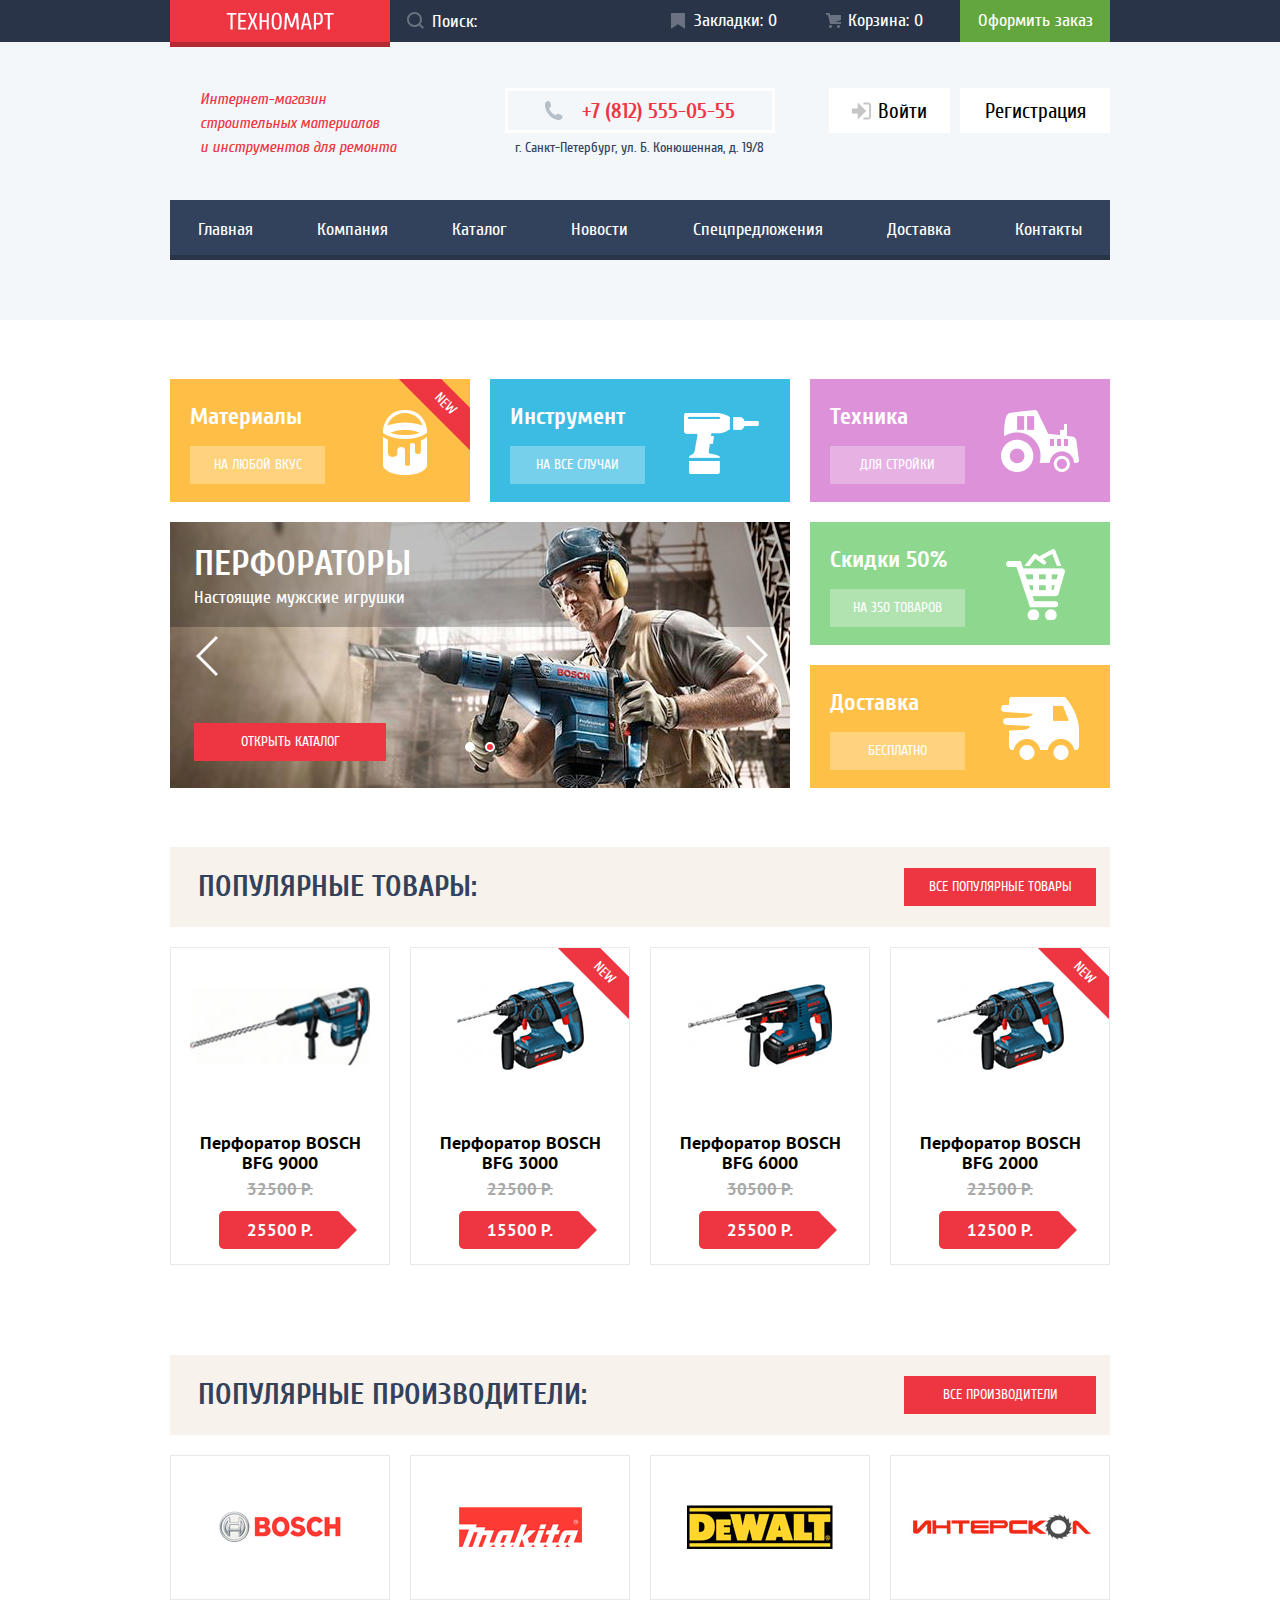
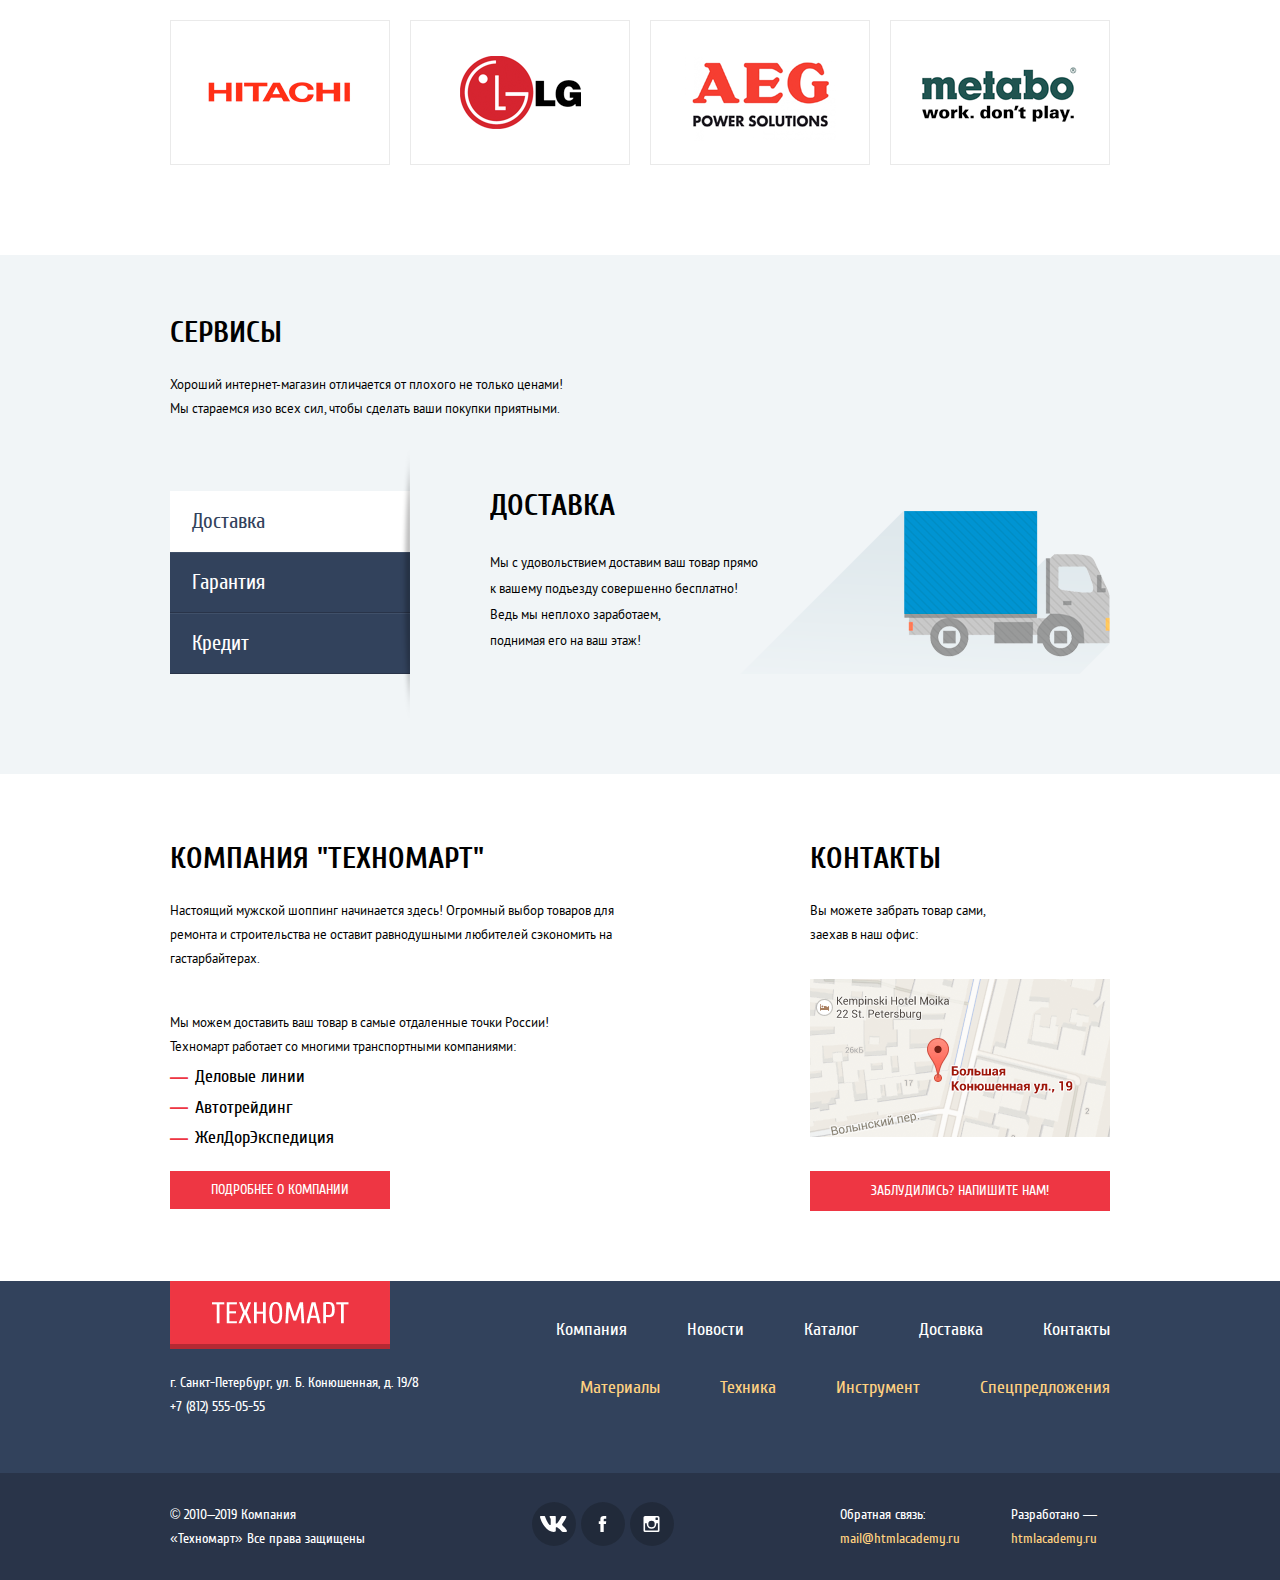
==== commit 93f73c4f: "Доступная разметка главной страницы" ====
--- a/index.html
+++ b/index.html
@@ -6,7 +6,7 @@
       <link rel="icon" href="favicon.ico">
       <link rel="icon" href="img/favicon/152.svg" type="image/svg+xml">
       <link rel="stylesheet" type="text/css" href="css/normalize.css">
-      <link rel="stylesheet" type="text/css" href="css/style.min.css">
+      <link rel="stylesheet" type="text/css" href="css/style.css">
    </head>
 
    <body class="page-body">
@@ -18,7 +18,7 @@
          <div class="container">
             <!-- логотип -->
             <a class="link-logo">
-               <img src="img/logo/technomart.png" width="108" height="18" alt="Логотип интернет-магазина «Техномарт»" class="main-logo">
+               <img src="img/logo/technomart.png" width="108" height="18" alt="Логотип интернет-магазина «Техномарт»" class="main-logo" title="Логотип интернет-магазина «Техномарт»">
             </a>
             <!-- поиск -->
             <form action="#" method="GET" class="form-search">
@@ -48,20 +48,20 @@
                </p>
             </div>
             <div class="top-contacts">
-               <h2 class="visualy-hidden">Наши конаткты</h2>
-               <p class="top-phone"><a href="tel:+78125550555">+7 (812) 555-05-55</a></p>
+               <h2 class="visualy-hidden">Наши контакты</h2>
+               <a href="tel:+78125550555" class="top-phone" title="Позвонить нам">+7 (812) 555-05-55</a>
                <p class="top-address">г. Санкт-Петербург, ул. Б. Конюшенная, д. 19/8</p>
             </div>
             <div class="unautorized">
                <h2 class="visualy-hidden">Блок авторизации</h2>
-               <a href="#" class="user-button enter">
+               <a href="#" class="user-button enter" title="Войти на сайт">
                   <svg width="20" height="18" viewBox="0 0 20 18" fill="none" xmlns="http://www.w3.org/2000/svg">
                      <path d="M14.1667 9L5.71429 0.5V6.5H0V11.5H5.71429V17.5L14.1667 9Z" fill="#C5C5C5"/>
                      <path d="M16.1771 15.51H11.3895V17.5H16.1771C18.2514 17.5 19.0381 15.69 19.0619 14.474V3.528C19.0381 2.311 18.2514 0.5 16.1771 0.5H11.3895V2.49H16.1771C16.9762 2.49 17.1219 3.171 17.1391 3.547V14.451C17.1229 14.827 16.9762 15.51 16.1771 15.51Z" fill="#C5C5C5"/>
                   </svg>
                   Войти
                </a>
-               <a href="#" class="user-button registration">Регистрация</a>
+               <a href="#" class="user-button registration" title="Зарегистрироваться на сайте">Регистрация</a>
             </div>
 
 
@@ -126,9 +126,11 @@
                      <a href="catalog.html" class="button slider-button">открыть каталог</a>
                   </li>
                </ul>
+               <button class="slider-arrow arrow-prev" tabindex="0" aria-label="Предыдущий слайд"></button>
+               <button class="slider-arrow arrow-next" tabindex="0" aria-label="Следующий слайд"></button>
                <div class="slider-controls">
-                  <button type="button" aria-label="Первый слайд"></button>
-                  <button class="current" type="button" aria-label="Первый слайд"></button>
+                  <button type="button" aria-label="слайд с дрелями" tabindex="0"></button>
+                  <button class="current" type="button" aria-label="слайд с перфораторами" tabindex="0"></button>
                </div>
             </div>
          </div>
@@ -145,7 +147,7 @@
             <!-- список товаров -->
             <div class="popular-goods-content">
                <ul class="good-list">
-                  <li class="gray-border good-item">
+                  <li class="gray-border good-item" tabindex="0">
                      <div class="good-text">
                         <h3 class="good-title">Перфоратор BOSCH<br>BFG 9000</h3>
                         <p class="good-oldprice">32500 Р.</p>
@@ -155,11 +157,11 @@
                        <img src="img/goods/hd-bfg-9000.jpg" width="184" height="164" alt="Профессиональный мощный инструмент для серьезных работ" class="good-img">
                      </div>
                      <div class="menu-good">
-                        <button type="button" class="card-button buy-button">Купить</button>
-                        <button type="button" class="card-button bookmark-button">В закладки</button>
-                     </div>
-                  </li>
-                  <li class="gray-border good-item new">
+                        <button type="button" class="card-button buy-button" aria-label="купить товар">Купить</button>
+                        <button type="button" class="card-button bookmark-button" aria-label="добавить товар в закладки">В закладки</button>
+                     </div>
+                  </li>
+                  <li class="gray-border good-item new" tabindex="0">
                      <div class="good-text">
                         <h3 class="good-title">Перфоратор BOSCH<br>BFG 3000</h3>
                         <p class="good-oldprice">22500 Р.</p>
@@ -169,11 +171,11 @@
                         <img src="img/goods/hd-bfg-3000.jpg" width="127" height="112" alt="Усиленный инструмент для дома и дачи" class="good-img">
                      </div>
                      <div class="menu-good">
-                        <button type="button" class="card-button buy-button">Купить</button>
-                        <button type="button" class="card-button bookmark-button">В закладки</button>
-                     </div>
-                  </li>
-                  <li class="gray-border good-item">
+                        <button type="button" class="card-button buy-button" aria-label="купить товар">Купить</button>
+                        <button type="button" class="card-button bookmark-button" aria-label="добавить товар в закладки">В закладки</button>
+                     </div>
+                  </li>
+                  <li class="gray-border good-item" tabindex="0">
                      <div class="good-text">
                         <h3 class="good-title">Перфоратор BOSCH<br>BFG 6000</h3>
                         <p class="good-oldprice">30500 Р.</p>
@@ -183,11 +185,11 @@
                         <img src="img/goods/hd-bfg-6000.jpg" width="144" height="128" alt="Универсальный инструмент для дома" class="good-img">
                      </div>
                      <div class="menu-good">
-                        <button type="button" class="card-button buy-button">Купить</button>
-                        <button type="button" class="card-button bookmark-button">В закладки</button>
-                     </div>
-                  </li>
-                  <li class="gray-border good-item new">
+                        <button type="button" class="card-button buy-button" aria-label="купить товар">Купить</button>
+                        <button type="button" class="card-button bookmark-button" aria-label="добавить товар в закладки">В закладки</button>
+                     </div>
+                  </li>
+                  <li class="gray-border good-item new" tabindex="0">
                      <div class="good-text">
                         <h3 class="good-title">Перфоратор BOSCH<br>BFG 2000</h3>
                         <p class="good-oldprice">22500 Р.</p>
@@ -197,8 +199,8 @@
                         <img src="img/goods/hd-bfg-2000.jpg" width="127" height="112" alt="Легкий инструмент для начинающих" class="good-img">
                      </div>
                      <div class="menu-good">
-                        <button type="button" class="card-button buy-button">Купить</button>
-                        <button type="button" class="card-button bookmark-button">В закладки</button>
+                        <button type="button" class="card-button buy-button" aria-label="купить товар">Купить</button>
+                        <button type="button" class="card-button bookmark-button" aria-label="добавить товар в закладки">В закладки</button>
                      </div>
                   </li>
                </ul>
@@ -217,44 +219,44 @@
             <!-- список производителей -->
             <div class="manufacts-content">
                <ul class="manufacts-list">
-                  <li class="gray-border manufact-item">
-                     <a href="#" class="manufact-link">
-                        <img src="img/manufacturers/bosch.png" width="126" height="37" alt="Производитель «BOSH»" class="manufact-img">
-                     </a>
-                  </li>
-                  <li class="gray-border manufact-item">
-                     <a href="#" class="manufact-link">
-                        <img src="img/manufacturers/makita.png" width="123" height="40" alt="Производитель «Makita»">
-                     </a>
-                  </li>
-                  <li class="gray-border manufact-item">
-                     <a href="#" class="manufact-link">
-                        <img src="img/manufacturers/dewalt.png" width="146" height="44" alt="Производитель «DeWALT»" class="manufact-img">
-                     </a>
-                  </li>
-                  <li class="gray-border manufact-item">
-                     <a href="#" class="manufact-link">
-                        <img src="img/manufacturers/interskol.png" width="200" height="76" alt="Производитель «Интерскол»" class="manufact-img">
-                     </a>
-                  </li>
-                  <li class="gray-border manufact-item">
-                     <a href="#" class="manufact-link">
-                        <img src="img/manufacturers/hitachi.png" width="169" height="31" alt="Производитель «HITACHI»" class="manufact-img">
-                     </a>
-                  </li>
-                  <li class="gray-border manufact-item">
-                     <a href="#" class="manufact-link">
-                        <img src="img/manufacturers/lg.png" width="121" height="73" alt="Производитель «LG»" class="manufact-img">
-                     </a>
-                  </li>
-                  <li class="gray-border manufact-item">
-                     <a href="#" class="manufact-link">
-                        <img src="img/manufacturers/aeg.png" width="151" height="98" alt="Производитель «AEG power solutions»" class="manufact-img">
-                     </a>
-                  </li>
-                  <li class="gray-border manufact-item">
-                     <a href="#" class="manufact-link">
-                        <img src="img/manufacturers/metabo.png" width="206" height="73" alt="Производитель «metabo work. don't play.»" class="manufact-img">
+                  <li class="gray-border manufact-item" title="Компания «BOSH»">
+                     <a href="#" class="manufact-link">
+                        <img src="img/manufacturers/bosch.png" width="126" height="37" alt="Компания «BOSH»"  class="manufact-img">
+                     </a>
+                  </li>
+                  <li class="gray-border manufact-item" title="Компания «Makita»">
+                     <a href="#" class="manufact-link">
+                        <img src="img/manufacturers/makita.png" width="123" height="40" alt="Компания «Makita»">
+                     </a>
+                  </li>
+                  <li class="gray-border manufact-item" title="Компания «DeWALT»">
+                     <a href="#" class="manufact-link">
+                        <img src="img/manufacturers/dewalt.png" width="146" height="44" alt="Компания «DeWALT»" class="manufact-img">
+                     </a>
+                  </li>
+                  <li class="gray-border manufact-item" title="Компания «Интерскол»">
+                     <a href="#" class="manufact-link">
+                        <img src="img/manufacturers/interskol.png" width="200" height="76" alt="Компания «Интерскол»" class="manufact-img">
+                     </a>
+                  </li>
+                  <li class="gray-border manufact-item" title="Компания «HITACHI»">
+                     <a href="#" class="manufact-link">
+                        <img src="img/manufacturers/hitachi.png" width="169" height="31" alt="Компания «HITACHI»" class="manufact-img">
+                     </a>
+                  </li>
+                  <li class="gray-border manufact-item" title="Компания «LG»">
+                     <a href="#" class="manufact-link">
+                        <img src="img/manufacturers/lg.png" width="121" height="73" alt="Компания «LG»" class="manufact-img">
+                     </a>
+                  </li>
+                  <li class="gray-border manufact-item" title="Компания «AEG power solutions»">
+                     <a href="#" class="manufact-link">
+                        <img src="img/manufacturers/aeg.png" width="151" height="98" alt="Компания «AEG power solutions»" class="manufact-img">
+                     </a>
+                  </li>
+                  <li class="gray-border manufact-item" title="Компания «metabo work. don't play.»">
+                     <a href="#" class="manufact-link">
+                        <img src="img/manufacturers/metabo.png" width="206" height="73" alt="Компания «metabo work. don't play.»" class="manufact-img">
                      </a>
                   </li>
                </ul>
@@ -275,13 +277,13 @@
             <div class="services-content">
                <ul class="services-menu-list">
                   <li class="services-menu-item services-menu-active">
-                     <a href="#" class="services-menu-link">Доставка</a>
+                     <button href="#" class="services-menu-button" >Доставка</button>
                   </li>
                   <li class="services-menu-item">
-                     <a href="#" class="services-menu-link">Гарантия</a>
+                     <button href="#" class="services-menu-button" tabindex="0">Гарантия</button>
                   </li>
                   <li class="services-menu-item">
-                     <a href="#" class="services-menu-link">Кредит</a>
+                     <button href="#" class="services-menu-button">Кредит</button>
                   </li>
                </ul>
 
@@ -349,10 +351,10 @@
                <h2 class="title title-black">Контакты</h2>
                <p class="contacts-desc">Вы можете забрать товар сами,
                заехав в наш офис:</p>
-               <a href="https://yandex.ru/maps/2/saint-petersburg/house/bolshaya_konyushennaya_ulitsa_19_8/Z0kYdQVjSEQPQFtjfXVyeXpgYQ==/?ll=30.323117%2C59.938635&utm_source=main_stripe_big&z=17.15" target="blank" class="contacts-link">
+               <a class="contacts-link" title="Наш адрес">
                   <img src="img/maps/mini-map.png" width="300" height="158" alt="Адрес организации: город Санкт-Петербург, улица Большая Конюшенная, дом 19" class="contacts-minimap">
                </a>
-               <button type="button" class="button">Заблудились? Напишите нам!</button>
+               <button type="button" class="button feedback-link">Заблудились? Напишите нам!</button>
             </section>
          </div>
       </div>
@@ -368,7 +370,7 @@
             <!-- верхнее меню -->
             <div class="footer-top">
                <a class="footer-logo">
-                  <img src="img/logo/logo.png" width="220" height="68" alt="Логотип интернет-магазина «Техномарт»" class="footer-logo-img">
+                  <img src="img/logo/logo.png" width="220" height="68" alt="Логотип интернет-магазина «Техномарт»" class="footer-logo-img" title="Логотип интернет-магазина «Техномарт»">
                </a>
                <div class="nav">
                   <ul class="footer-nav">
@@ -409,32 +411,32 @@
                <h3 class="visualy-hidden">Давайте дружить!</h3>
                <ul class="social-buttons">
                   <li class="social-button">
-                     <a href="#" target="blank" class="social-link">
+                     <a href="#" target="blank" class="social-link" title="Мы во Вконтакте">
                         <span class="social-title visualy-hidden">Вконтакте</span>
-                        <svg width="27" height="16" viewBox="0 0 128 76"><path d="M125,5.15c.89-3,0-5.15-4.23-5.15h-14a6,6,0,0,0-6.09,4S93.59,21.31,83.5,32.59c-3.26,3.26-4.74,4.3-6.52,4.3-.89,0-2.18-1-2.18-4V5.15c0-3.56-1-5.15-4-5.15h-22a3.37,3.37,0,0,0-3.56,3.22c0,3.37,5,4.15,5.56,13.64V37.48c0,4.52-.82,5.34-2.6,5.34-4.74,0-16.29-17.43-23.13-37.38C23.72,1.57,22.38,0,18.8,0H4.8C.8,0,0,1.88,0,4c0,3.71,4.75,22.1,22.1,46.42C33.67,67,50,76,64.8,76c8.9,0,10-2,10-5.45V58c0-4,.84-4.8,3.66-4.8,2.08,0,5.64,1,13.94,9C101.9,71.74,103.46,76,108.8,76h14c4,0,6-2,4.85-6s-5.8-9.64-11.81-16.4c-3.27-3.86-8.16-8-9.64-10.09-2.08-2.67-1.49-3.86,0-6.23,0,0,17-24,18.83-32.18Z" fill="#fff"/></svg>
+                        <svg width="27" height="16" viewBox="0 0 128 76" aria-label="логотип Вконтакте" role="img" focusable="false" aria-hidden="true"><path d="M125,5.15c.89-3,0-5.15-4.23-5.15h-14a6,6,0,0,0-6.09,4S93.59,21.31,83.5,32.59c-3.26,3.26-4.74,4.3-6.52,4.3-.89,0-2.18-1-2.18-4V5.15c0-3.56-1-5.15-4-5.15h-22a3.37,3.37,0,0,0-3.56,3.22c0,3.37,5,4.15,5.56,13.64V37.48c0,4.52-.82,5.34-2.6,5.34-4.74,0-16.29-17.43-23.13-37.38C23.72,1.57,22.38,0,18.8,0H4.8C.8,0,0,1.88,0,4c0,3.71,4.75,22.1,22.1,46.42C33.67,67,50,76,64.8,76c8.9,0,10-2,10-5.45V58c0-4,.84-4.8,3.66-4.8,2.08,0,5.64,1,13.94,9C101.9,71.74,103.46,76,108.8,76h14c4,0,6-2,4.85-6s-5.8-9.64-11.81-16.4c-3.27-3.86-8.16-8-9.64-10.09-2.08-2.67-1.49-3.86,0-6.23,0,0,17-24,18.83-32.18Z" fill="#fff"/></svg>
                      </a>
                   </li>
                   <li class="social-button">
-                     <a href="#" target="blank" class="social-link">
+                     <a href="#" target="blank" class="social-link" title="Мы в Фейсбук">
                         <span class="social-title visualy-hidden">Фейсбук</span>
-                        <svg width="19" height="22" viewBox="0 0 10.15 21.74"><path d="M3.34 1.12A4.77 4.77 0 0 1 6.53 0h3.61v3.81H7.81a1.07 1.07 0 0 0-1.09.83v2.55h3.42c-.08 1.23-.24 2.45-.41 3.67h-3v10.87H2.21V10.86H0V7.21h2.19V3.66a3.83 3.83 0 0 1 1.15-2.54z" fill="#fff"/></svg>
+                        <svg width="19" height="22" viewBox="0 0 10.15 21.74" aria-label="логотип Facebook" role="img" focusable="false" aria-hidden="true"><path d="M3.34 1.12A4.77 4.77 0 0 1 6.53 0h3.61v3.81H7.81a1.07 1.07 0 0 0-1.09.83v2.55h3.42c-.08 1.23-.24 2.45-.41 3.67h-3v10.87H2.21V10.86H0V7.21h2.19V3.66a3.83 3.83 0 0 1 1.15-2.54z" fill="#fff"/></svg>
                      </a>
                   </li>
                   <li class="social-button">
-                     <a href="#" target="blank" class="social-link">
+                     <a href="#" target="blank" class="social-link" title="Мы в Instagram">
                         <span class="social-title visualy-hidden">Инстаграм</span>
-                        <svg width="20" height="20" viewBox="0 0 20 20"><path d="M18 0H2a2 2 0 0 0-2 2v16a2 2 0 0 0 2 2h16a2 2 0 0 0 2-2V2a2 2 0 0 0-2-2zm-8 6a4 4 0 1 1-4 4 4 4 0 0 1 4-4zM2.5 18a.47.47 0 0 1-.5-.5V9h2.1a3.4 3.4 0 0 0-.1 1 6 6 0 1 0 12 0 3.4 3.4 0 0 0-.1-1H18v8.5a.47.47 0 0 1-.5.5zM18 4.5a.47.47 0 0 1-.5.5h-2a.47.47 0 0 1-.5-.5v-2a.47.47 0 0 1 .5-.5h2a.47.47 0 0 1 .5.5z" fill="#fff"/></svg>
+                        <svg width="20" height="20" viewBox="0 0 20 20" aria-label="логотип Instagram" role="img" focusable="false" aria-hidden="true"><path d="M18 0H2a2 2 0 0 0-2 2v16a2 2 0 0 0 2 2h16a2 2 0 0 0 2-2V2a2 2 0 0 0-2-2zm-8 6a4 4 0 1 1-4 4 4 4 0 0 1 4-4zM2.5 18a.47.47 0 0 1-.5-.5V9h2.1a3.4 3.4 0 0 0-.1 1 6 6 0 1 0 12 0 3.4 3.4 0 0 0-.1-1H18v8.5a.47.47 0 0 1-.5.5zM18 4.5a.47.47 0 0 1-.5.5h-2a.47.47 0 0 1-.5-.5v-2a.47.47 0 0 1 .5-.5h2a.47.47 0 0 1 .5.5z" fill="#fff"/></svg>
                      </a>
                   </li>
                </ul>
             </section>
 
             <p class="dev-email">Обратная связь:
-               <a href="mailto:mail@htmlacademy.ru" target="blank" class="gold">mail@htmlacademy.ru</a>
+               <a href="mailto:mail@htmlacademy.ru" target="blank" class="gold" title="Написать нам письмо">mail@htmlacademy.ru</a>
             </p>
 
             <p class="dev-site">Разработано&nbsp;—
-               <a href="https://htmlacademy.ru/intensive/htmlcss" target="blank" class="gold">htmlacademy.ru</a>
+               <a href="https://htmlacademy.ru/intensive/htmlcss" target="blank" class="gold" title="Перейти на сайт разработчика">htmlacademy.ru</a>
             </p>
          </div>
       </section>
@@ -450,16 +452,16 @@
                <div class="wrapper-m-content">
                   <div class="m-container">
                      <div class="modal-field">
-                        <label for="m-name">Ваше имя:</label>
-                        <input type="text" name="m-name" id="m-name" placeholder="Имя Фамилия">
+                        <label for="feedback-name">Ваше имя:</label>
+                        <input type="text" class="feed-name" name="feedback-name" id="feedback-name" placeholder="Имя Фамилия">
                      </div>
                      <div class="modal-field">
-                        <label for="m-email">Ваш e-mail:</label>
-                        <input type="email" name="m-email" id="m-email" placeholder="email@example.com">
+                        <label for="feedback-email">Ваш e-mail:</label>
+                        <input type="email" class="feed-pass" name="feedback-email" id="feedback-email" placeholder="email@example.com">
                      </div>
                      <div class="modal-field">
-                        <label for="m-message">Текст письма:</label>
-                        <textarea name="m-message" id="m-message" placeholder="В свободной форме"></textarea>
+                        <label for="feedback-message">Текст письма:</label>
+                        <textarea class="feed-mess" name="feedback-message" id="feedback-message" placeholder="В свободной форме"></textarea>
                      </div>
                   </div>
                </div>
@@ -470,7 +472,7 @@
                </div>
             </form>
          </div>
-         <button type="button" class="modal-close" aria-label="Закрыть"></button>
+         <button type="button" class="modal-close" aria-label="Закрыть окно" title="Закрыть окно"></button>
       </section>
    </div>
 
@@ -478,14 +480,13 @@
    <!-- Модальное окно карты -->
    <div class="modal-fade">
       <section class="modal modal-map">
-         <h2 class="visualy-hidden">Карта</h2>
+         <h2 class="visualy-hidden">Как до нас добраться?</h2>
          <div class="modal-wrapper">
-            <iframe src="https://www.google.com/maps/embed?pb=!1m18!1m12!1m3!1d2376.742193701169!2d30.314279829311577!3d59.93887902996969!2m3!1f0!2f0!3f0!3m2!1i1024!2i768!4f13.1!3m3!1m2!1s0x4696310fca145cc1%3A0x42b32648d8238007!2z0JHQvtC70YzRiNCw0Y8g0JrQvtC90Y7RiNC10L3QvdCw0Y8g0YPQuy4sIDE5LzgsINCh0LDQvdC60YIt0J_QtdGC0LXRgNCx0YPRgNCzLCAxOTExODY!5e0!3m2!1sru!2sru!4v1613745937929!5m2!1sru!2sru" width="940" height="445" allowfullscreen="" aria-hidden="false" tabindex="0"></iframe>
-         </div>
-         <button type="button" class="modal-close" aria-label="Закрыть"></button>
+            <iframe src="https://www.google.com/maps/embed?pb=!1m18!1m12!1m3!1d2376.742193701169!2d30.314279829311577!3d59.93887902996969!2m3!1f0!2f0!3f0!3m2!1i1024!2i768!4f13.1!3m3!1m2!1s0x4696310fca145cc1%3A0x42b32648d8238007!2z0JHQvtC70YzRiNCw0Y8g0JrQvtC90Y7RiNC10L3QvdCw0Y8g0YPQuy4sIDE5LzgsINCh0LDQvdC60YIt0J_QtdGC0LXRgNCx0YPRgNCzLCAxOTExODY!5e0!3m2!1sru!2sru!4v1613745937929!5m2!1sru!2sru" width="940" height="445" allowfullscreen="" aria-hidden="false" tabindex="0" title="Офис компании по адресу ул. Большая Конюшенная 19/8, Санкт-Петербург"></iframe>
+         </div>
+         <button type="button" class="modal-close" aria-label="Закрыть окно" title="Закрыть окно"></button>
       </section>
    </div>
-
 
   </body>
 </html>
--- a/css/style.css
+++ b/css/style.css
@@ -0,0 +1,3213 @@
+
+/* Подключение шрифтов */
+/* Набор Cuprum */
+/* обычный */
+@font-face{
+    font-family: "Cuprum";
+    font-style: normal;
+    font-weight: normal;
+    src: local("Cuprum"),
+         url("../fonts/cuprum.woff2") format("woff2"),
+         url("../fonts/cuprum.woff") format("woff");
+}
+
+/* наклонный */
+@font-face{
+    font-family: "Cuprum";
+    font-style: italic;
+    font-weight: normal;
+    src: local("Cuprum"),
+         url("../fonts/cuprumitalic.woff2") format("woff2"),
+         url("../fonts/cuprumitalic.woff") format("woff");
+}
+
+/* жирный */
+@font-face{
+    font-family: "Cuprum";
+    font-style: normal;
+    font-weight: bold;
+    src: local("Cuprum"),
+         url("../fonts/cuprumbold.woff2") format("woff2"),
+         url("../fonts/cuprumbold.woff") format("woff");
+}
+
+
+/* наклонный жирный */
+@font-face{
+    font-family: "Cuprum";
+    font-style: italic;
+    font-weight: bold;
+    src: local("Cuprum"),
+         url("../fonts/cuprumbolditalic.woff2") format("woff2"),
+         url("../fonts/cuprumbolditalic.woff") format("woff");
+}
+
+/* Набор PT Sans */
+/* обычный */
+@font-face{
+    font-family: "PT Sans";
+    font-style: normal;
+    font-weight: normal;
+    src: local("PT Sans"),
+         url("../fonts/ptsans.woff2") format("woff2"),
+         url("../fonts/ptsans.woff") format("woff");
+}
+
+/* жирный */
+@font-face{
+    font-family: "PT Sans";
+    font-style: normal;
+    font-weight: bold;
+    src: local("PT Sans"),
+         url("../fonts/ptsansbold.woff2") format("woff2"),
+         url("../fonts/ptsansbold.woff") format("woff");
+}
+
+
+
+/*********************/
+/* Переменные цветов */
+/*********************/
+:root {
+  --basic-black: #000000;
+  --basic-white: #ffffff;
+  --basic-background: #F1F5F7;
+  --basic-darkblue: #293449;
+  --basic-menublue: #32425C;
+  --basic-bluelight: #F3F7F9;
+  --basic-bluelight2: #F2F6F8;
+  --basic-yellowlight: #F9F5F0;
+  --basic-lightyellow: #F7F3EC;
+  --basic-greylight: #C5C5C5;
+  --basic-greylight2: #E5E5E5;
+  --basic-red: #EE3643;
+  --basic-green: #63A63E;
+
+  --special-yellow: #FFBF47;
+  --special-blue: #3BBCE3;
+  --special-lilac: #DC91D8;
+  --special-greenlight: #8ED78F;
+  --special-yellowlight: #FFC047;
+  --extra-yellow: #F7F3EC;
+
+  --text-silver: #A9A9A9;
+  --text-gold: #FFD180;
+  --border-greylight: #EAEAEA;
+  --icon-back: #212A3A;
+  --modal-footer: #F4F4F4;
+
+  --success: #5FBB2D;
+  --active-green: #518534;
+  --hover-green: #5FBB2D;
+  --warning: #FFBF47;
+  --error: #BA2732;
+}
+
+
+
+/********************/
+/* Глобальные стили */
+/********************/
+
+/* классы цветных фонов */
+.back-basic{
+  background-color: var(--basic-background);
+}
+
+.back-lightblue{
+  background-color: var(--basic-bluelight);
+}
+
+.back-lightyellow{
+  background-color: var(--basic-lightyellow);
+}
+
+/* серая рамка */
+.gray-border{
+  background-color: var(--basic-white);
+  border: 1px solid var(--border-greylight);
+}
+
+
+/* обертка заголовка */
+.title-wrapper{
+  /*height: 89px;*/
+  display: -ms-grid;
+  display: grid;
+  -ms-grid-columns: 1fr auto;
+  grid-template-columns: 1fr auto;
+  -webkit-box-align: center;
+      -ms-flex-align: center;
+          align-items: center;
+  padding-left: 28px;
+  padding-right: 14px;
+}
+
+/* заголовок */
+.title{
+  font-size: 30px;
+  line-height: 30px;
+  color: var(--basic-menublue);
+  text-transform: uppercase;
+}
+
+/* черный цвет текста для заголовка */
+.title-black{
+  color: var(--basic-black);
+}
+
+/* скрывающий класс */
+.visualy-hidden{
+  position: absolute;
+  width: 1px;
+  height: 1px;
+  margin: -1px;
+  border: 0;
+  padding: 0;
+  white-space: nowrap;
+  -webkit-clip-path: inset(100%);
+          clip-path: inset(100%);
+  clip: rect(0 0 0 0);
+  overflow: hidden;
+}
+
+
+/* кнопка */
+.button{
+  display: block;
+  background-color: var(--basic-red);
+  border: none;
+  text-decoration: none;
+  text-transform: uppercase;
+  color: var(--basic-white);
+  text-align: center;
+  font-size: 14px;
+  line-height: 38px;
+  height: 38px;
+  width: 192px;
+  cursor: pointer;
+}
+
+.button:hover{
+  background-color: #CA2C37;
+}
+
+.button:active{
+  background-color: #BA2732;
+}
+
+
+
+
+/******************/
+/* Сетка страницы */
+/******************/
+.page{
+  height: 100%;
+}
+
+.container{
+  display: block;
+  width: 940px;
+  padding: 0;
+  margin: 0 auto;
+}
+
+.page-body{
+  position: relative;
+  min-width: 940px;
+  margin: 0;
+  padding: 0;
+  background-color: var(--basic-white);
+  color: var(--basic-black);
+  font-family: "Cuprum", Arial, sans-serif;
+  font-size: 14px;
+  line-height: 24px;
+  font-weight: 400;
+
+  min-height: 100%;
+  display: -ms-grid;
+  display: grid;
+  -ms-grid-rows: /*320px*/auto 1fr auto/*300px*/;
+  grid-template-rows: /*320px*/auto 1fr auto/*300px*/;
+  -ms-flex-line-pack: start;
+      align-content: start;
+
+ /* outline: 5px solid rgba(115, 185, 115, 0.5);
+  outline-offset: -5px;*/
+}
+
+
+
+
+
+/******************/
+/* Шапка страницы */
+/******************/
+.page-header{
+  display: -ms-grid;
+  display: grid;
+  -ms-grid-rows: 42px auto;
+  grid-template-rows: 42px auto;
+}
+
+.page-header a{
+  text-decoration: none;
+}
+
+
+/*** Верхняя часть шапки ***/
+.header-top{
+  padding: 0;
+  margin: 0;
+  background-color: var(--basic-darkblue);
+  color:var(--basic-white);
+  font-size: 18px;
+  height: 42px;
+}
+
+.header-top .container{
+  display: -ms-grid;
+  display: grid;
+  -ms-grid-columns: -webkit-min-content 1fr auto;
+  -ms-grid-columns: min-content 1fr auto;
+  grid-template-columns: -webkit-min-content 1fr auto;
+  grid-template-columns: min-content 1fr auto;
+}
+
+
+.link-logo{
+  display: block;
+  padding-top: 11px;
+  background-color: var(--basic-red);
+  width: 220px;
+  height: 35px;
+  border-top: 1px solid transparent;
+  -webkit-box-shadow: inset 0px -5px 0px rgba(0, 0, 0, 0.24);
+          box-shadow: inset 0px -5px 0px rgba(0, 0, 0, 0.24);
+  z-index: 1;
+  cursor: pointer;
+}
+
+.main-logo{
+  width: 108px;
+  height: 18px;
+  margin: 0 auto;
+  background: var(--greylight);
+  display: block;
+}
+
+.link-logo:active{
+  background-color: var(--error);
+}
+
+
+.form-search{
+  position: relative;
+  height: 42px;
+}
+
+.form-search input[type="search"]::-webkit-search-decoration,
+.form-search input[type="search"]::-webkit-search-cancel-button,
+.form-search input[type="search"]::-webkit-search-results-button,
+.form-search input[type="search"]::-webkit-search-results-decoration { display: none; }
+
+.form-search input + svg{
+  z-index: 20;
+  position: absolute;
+  width: 17px;
+  height: 17px;
+  top: 12px;
+  left: 17px;
+}
+
+.form-search input + svg path{
+  fill: var(--basic-white);
+  opacity: 0.3;
+}
+
+.form-search input:hover + svg path{
+  fill: var(--basic-white);
+  opacity: 1;
+}
+
+.form-search input:active + svg path{
+  fill: var(--basic-white);
+  opacity: 0.3;
+}
+
+.form-search input:focus + svg path{
+  fill: var(--basic-red);
+  opacity: 1;
+}
+
+.form-search input{
+  background-color: transparent;
+  border-color: transparent;
+  color: var(--basic-white);
+  width: 100%;
+  height: 100%;
+  padding-left: 40px;
+}
+
+.form-search input:focus{
+  background-color: var(--basic-white);
+  color: var(--basic-black);
+}
+
+.form-search input:-moz-placeholder{
+  color: var(--basic-white);
+  font-size: 18px;
+  line-height: 24px;
+}
+
+.form-search input::-webkit-input-placeholder{
+  color: var(--basic-white);
+}
+
+
+.form-search input:active:-moz-placeholder{
+  color: rgba(255, 255, 255, 0.5);
+}
+
+.form-search input:active::-webkit-input-placeholder{
+  color: rgba(255, 255, 255, 0.5);
+}
+
+.form-search input:focus:-moz-placeholder{
+  color: var(--basic-black);
+  background: var(--basic-white);
+}
+
+.form-search input:focus::-webkit-input-placeholder{
+  color: var(--basic-black);
+  background: var(--basic-white);
+}
+
+
+.top-user-menu{
+  padding: 0;
+  margin: 0;
+  /*width: 450px;*/
+  height: 42px;
+  list-style: none;
+ /* text-align: center;
+  display: -ms-grid;
+  display: grid;
+  -ms-grid-columns: auto auto auto;
+  grid-template-columns: auto auto auto;*/
+  display: flex;
+}
+
+.top-user-menu li{
+  width: 150px;
+}
+
+.top-button a, .top-button:visited a{
+  position: relative;
+  display: flex;
+  justify-content: center;
+  align-items: center;
+  text-decoration: none;
+  color: var(--basic-white);
+  width: 100%;
+  height: 100%;
+}
+
+.top-button a:hover{
+  color: var(--basic-white);
+}
+
+.top-button a:active{
+  color: rgba(255, 255, 255, 0.5);
+}
+
+.top-user-menu .bookmark a:active{
+  background-color: #161D29;
+}
+
+.red-back a{
+  background-color: var(--basic-red);
+}
+
+.red-back a:hover, .red-back a:active{
+  background-color: var(--basic-darkblue);
+}
+
+.buy-top-button a{
+  background-color: var(--basic-green);
+}
+
+.buy-top-button a:hover{
+  color: var(--basic-white);
+  background-color: var(--hover-green);
+}
+
+.buy-top-button a:active{
+  color: rgba(255, 255, 255, 0.5);
+  background-color:var(--basic-green);
+}
+
+.top-button a::before{
+  content: "";
+  position: absolute;
+  background-repeat: no-repeat;
+  background-position: 0 0;
+  opacity: 0.3;
+}
+
+.bookmark a::before{
+  top: 13px;
+  left: 11px;
+  width: 14px;
+  height: 16px;
+  background-image: url("../img/icons/i-bookmark.png");
+}
+
+.cart a::before{
+  top: 13px;
+  left: 16px;
+  width: 15px;
+  height: 15px;
+  background-image: url("../img/icons/i-cart.png");
+}
+
+.top-button a:hover::before{
+  opacity: 1;
+}
+
+.top-button a:active::before{
+  opacity: 0.3;
+}
+
+
+
+/*** Средняя и нижняя часть шапки ***/
+.header-bottom{
+  background-color: var(--basic-bluelight);
+}
+
+.header-bottom .container{
+  display: -ms-grid;
+  display: grid;
+  -ms-grid-columns: 1fr 1fr 1fr;
+  grid-template-columns: 1fr 1fr 1fr;
+  -ms-grid-rows: -webkit-min-content auto;
+  -ms-grid-rows: min-content auto;
+  grid-template-rows: -webkit-min-content auto;
+  grid-template-rows: min-content auto;
+  -webkit-box-align: top;
+      -ms-flex-align: top;
+          align-items: top;
+  padding-top: 46px;
+  padding-bottom: 60px;
+}
+
+.header-bottom .container > *:nth-child(1){
+    -ms-grid-row: 1;
+    -ms-grid-column: 1;
+}
+
+.header-bottom .container > *:nth-child(2){
+    -ms-grid-row: 1;
+    -ms-grid-column: 2;
+}
+
+.header-bottom .container > *:nth-child(3){
+    -ms-grid-row: 1;
+    -ms-grid-column: 3;
+}
+
+.header-bottom .container > *:nth-child(4){
+    -ms-grid-row: 2;
+    -ms-grid-column: 1;
+}
+
+.header-bottom .container > *:nth-child(5){
+    -ms-grid-row: 2;
+    -ms-grid-column: 2;
+}
+
+.header-bottom .container > *:nth-child(6){
+    -ms-grid-row: 2;
+    -ms-grid-column: 3;
+}
+
+/* информация */
+.header-info{
+  -ms-grid-column: 1;
+  -ms-grid-column-span: 1;
+  grid-column: 1 / 2;
+  -ms-grid-row: 1;
+  -ms-grid-row-span: 1;
+  grid-row: 1 / 2;
+  padding: 0;
+  margin: 0;
+}
+
+.top-slogan{
+  margin-top: 0;
+  padding-left: 30px;
+  width: 200px;
+}
+
+.top-slogan i{
+  font-size: 16px;
+  line-height: 23px;
+  font-style: italic;
+  color:var(--basic-red);
+}
+
+.top-contacts{
+  -ms-grid-column: 2;
+  -ms-grid-column-span: 1;
+  grid-column: 2 / 3;
+  -ms-grid-row: 1;
+  -ms-grid-row-span: 1;
+  grid-row: 1 / 2;
+  padding: 0;
+  margin: 0;
+  -webkit-box-sizing: border-box;
+          box-sizing: border-box;
+  margin-bottom: 40px;
+}
+
+.top-phone{
+  display: -webkit-box;
+  display: -ms-flexbox;
+  display: flex;
+  -webkit-box-align: center;
+      -ms-flex-align: center;
+          align-items: center;
+  -webkit-box-sizing: border-box;
+          box-sizing: border-box;
+  width: 270px;
+  height: 45px;
+  margin: 0 auto 3px;
+  position: relative;
+  background-color: transparent;
+  border: 3px solid var(--basic-white);
+  cursor: pointer;
+  font-size: 21px;
+  line-height: 30px;
+  font-weight: bold;
+  text-transform: uppercase;
+  text-decoration: none;
+  color: var(--basic-red);
+  padding-left: 74px;
+}
+
+.top-phone::before{
+  content: "";
+  position: absolute;
+  width: 19px;
+  height: 19px;
+  background-image: url("../img/icons/i-phone.png");
+  background-repeat: no-repeat;
+  background-position: 0 0;
+  top: 10px;
+  left: 36px;
+}
+
+.top-address{
+  color: var(--basic-menublue);
+  text-align: center;
+  margin: 0 auto;
+}
+
+
+/* Меню не авторизованного пользователя */
+.unautorized{
+  -ms-grid-column: 3;
+  -ms-grid-column-span: 1;
+  grid-column: 3 / 4;
+  -ms-grid-row: 1;
+  -ms-grid-row-span: 1;
+  grid-row: 1 / 2;
+  padding: 0;
+  margin: 0;
+  display: -webkit-box;
+  display: -ms-flexbox;
+  display: flex;
+  -webkit-box-pack: end;
+      -ms-flex-pack: end;
+          justify-content: flex-end;
+}
+
+/* кнопки меню пользователя */
+.user-button, .user-button:visited{
+  display: -webkit-box;
+  display: -ms-flexbox;
+  display: flex;
+  -webkit-box-sizing: border-box;
+          box-sizing: border-box;
+  text-decoration: none;
+  background-color: var(--basic-white);
+  font-size: 21px;
+  color: var(--basic-black);
+  height: 45px;
+  -webkit-box-pack: center;
+      -ms-flex-pack: center;
+          justify-content: center;
+  -webkit-box-align: center;
+      -ms-flex-align: center;
+          align-items: center;
+}
+
+.user-button:hover{
+  color: var(--basic-red);
+}
+
+.user-button:active{
+  color: var(--basic-greylight);
+}
+
+.enter{
+  width: 121px;
+  margin-right: 10px;
+}
+
+.enter svg{
+  margin-right: 6px;
+}
+
+.enter svg path{
+  fill: #C5C5C5;
+}
+
+.enter:hover svg path{
+  fill: #3D546F;
+}
+
+.enter:active svg path{
+  fill: #C5C5C5;
+}
+
+.registration{
+  width: 150px;
+}
+
+
+/* Меню авторизованного пользователя */
+.autorized{
+  -ms-grid-column: 3;
+  -ms-grid-column-span: 1;
+  grid-column: 3 / 4;
+  -ms-grid-row: 1;
+  -ms-grid-row-span: 1;
+  grid-row: 1 / 2;
+  padding: 0;
+  margin: 0;
+  display: -webkit-box;
+  display: -ms-flexbox;
+  display: flex;
+  -ms-flex-wrap: wrap;
+      flex-wrap: wrap;
+  -webkit-box-pack: center;
+      -ms-flex-pack: center;
+          justify-content: center;
+  -ms-flex-line-pack: start;
+      align-content: flex-start;
+}
+
+.user-account{
+  font-size: 21px;
+  line-height: 21px;
+  background-color: var(--basic-white);
+  height: 45px;
+  width: 100%;
+  margin-bottom: 3px;
+  display: -webkit-box;
+  display: -ms-flexbox;
+  display: flex;
+  -webkit-box-pack: center;
+      -ms-flex-pack: center;
+          justify-content: center;
+  -webkit-box-align: center;
+      -ms-flex-align: center;
+          align-items: center;
+}
+
+.user-account:active{
+  color: var(--basic-greylight);
+}
+
+.user-list-link{
+  margin: 0;
+  padding: 0;
+  list-style: none;
+  width: 200px;
+  display: -webkit-box;
+  display: -ms-flexbox;
+  display: flex;
+  -webkit-box-pack: justify;
+      -ms-flex-pack: justify;
+          justify-content: space-between;
+  position: relative;
+}
+
+.user-link::after{
+  content: "";
+  position: absolute;
+  width: 4px;
+  height: 4px;
+  top: 10px;
+  left: 85px;
+  border-radius: 50%;
+  background-color: var(--basic-darkblue);
+  z-index: 0;
+}
+
+.user-link, .user-link:visited{
+  font-size: 16px;
+  line-height: 18px;
+  color: var(--basic-menublue);
+}
+
+.user-link:hover{
+  color: var(--basic-red);
+}
+
+.user-link:hover::after{
+  background-color: var(--basic-red);
+  z-index: 20;
+}
+
+.user-link:active{
+  color: var(--basic-greylight);
+}
+
+.user-link:active::after{
+  background-color: var(--basic-greylight);
+  z-index: 20;
+}
+
+.user-profile, .user-profile:visited{
+  margin-right: 5px;
+  color: var(--basic-black);
+}
+
+.user-profile:hover{
+  color: var(--basic-red);
+}
+
+.user-profile:active{
+  color: var(--basic-greylight);
+}
+
+.user-profile svg path, .user-profile:visited svg path{
+  fill: #C5C5C5;
+}
+
+.user-profile:hover svg path{
+  fill: #3D546F;
+}
+
+.user-profile:active svg path{
+  fill: #C5C5C5;
+}
+
+/* кнопки пользовательского меню */
+.exit-button{
+  display: -webkit-box;
+  display: -ms-flexbox;
+  display: flex;
+  -webkit-box-pack: center;
+      -ms-flex-pack: center;
+          justify-content: center;
+  -webkit-box-align: center;
+      -ms-flex-align: center;
+          align-items: center;
+}
+
+.exit-button svg path, .exit-button:visited svg path{
+  fill: #C5C5C5;
+}
+
+.exit-button:hover svg path{
+  fill: #3D546F;
+}
+
+.exit-button:active svg path{
+  fill: #C5C5C5;
+}
+
+
+/*** Главное меню сайта ***/
+.main-nav{
+  grid-column: 1 / -1;
+  -ms-grid-row: 2;
+  -ms-grid-row-span: 1;
+  grid-row: 2 / 3;
+  text-align: center;
+}
+
+.nav{
+   font-size: 18px;
+   line-height: 24px;
+   text-align: center;
+   padding: 0;
+   margin: 0;
+   list-style: none;
+   background-color: var(--basic-menublue);
+}
+
+.main-nav-list{
+  /*padding: 0 20 0 0px;*/
+  padding: 0;
+  margin: 0;
+  list-style: none;
+  -webkit-box-shadow: inset 0px -5px 0px var(--basic-darkblue);
+          box-shadow: inset 0px -5px 0px var(--basic-darkblue);
+  display: -webkit-box;
+  display: -ms-flexbox;
+  display: flex;
+  -ms-flex-wrap: wrap;
+      flex-wrap: wrap;
+  justify-content: space-between;
+}
+
+.main-nav-item{
+  padding: 0;
+  height: 60px;
+}
+
+.main-nav-current .main-nav-link{
+  cursor: pointer;
+}
+
+.main-nav-link{
+  text-decoration: none;
+  color: var(--basic-white);
+  display: flex;
+  justify-content: center;
+  align-items: center;
+  height: 100%;
+  padding: 0 28px;
+}
+
+.main-nav-link:hover{
+  background-color: var(--basic-darkblue);
+}
+
+.main-nav-link:active .main-nav-link{
+  background-color: #1D2739;
+  color: var(--basic-white);
+  opacity: 0.5;
+}
+
+
+
+/********************/
+/* Контент страницы */
+/********************/
+.index.page-content{
+  display: -ms-grid;
+  display: grid;
+  -ms-grid-rows: (auto)[5];
+  grid-template-rows: repeat(5, auto);
+}
+
+
+/*** Преимущества ***/
+.features{
+  color: var(--basic-white);
+  -ms-grid-row: 1;
+  -ms-grid-row-span: 1;
+  grid-row: 1 / 2;
+}
+
+.features .container{
+  display: -ms-grid;
+  display: grid;
+  -ms-grid-rows: 123px 20px 123px 20px 123px;
+  grid-template-rows: repeat(3, 123px);
+  -ms-grid-columns: repeat 20px (3, 300px);
+  grid-template-columns: repeat (3, 300px);
+  grid-gap: 20px;
+  padding-top: 59px;
+  padding-bottom: 59px;
+}
+
+/* распределение карточек по ячейкам сетки */
+.features .container > *:nth-child(1){
+    -ms-grid-row: 1;
+    -ms-grid-column: 1;
+}
+
+.features .container > *:nth-child(2){
+    -ms-grid-row: 1;
+    -ms-grid-column: 3;
+}
+
+.features .container > *:nth-child(3){
+    -ms-grid-row: 3;
+    -ms-grid-column: 1;
+}
+
+.features .container > *:nth-child(4){
+    -ms-grid-row: 3;
+    -ms-grid-column: 3;
+}
+
+.features .container > *:nth-child(5){
+    -ms-grid-row: 5;
+    -ms-grid-column: 1;
+}
+
+.features .container > *:nth-child(6){
+    -ms-grid-row: 5;
+    -ms-grid-column: 3;
+}
+
+/* карточки */
+.features-card{
+  display: block;
+  -webkit-box-sizing: border-box;
+          box-sizing: border-box;
+  overflow: hidden;
+  width: 300px;
+  height: 123px;
+  padding: 23px 0 0 20px;
+}
+
+.features-card:nth-child(2){
+  background-color: var(--special-yellow);
+  -ms-grid-column: 1;
+  -ms-grid-column-span: 1;
+  grid-column: 1 / 2;
+  -ms-grid-row: 1;
+  -ms-grid-row-span: 1;
+  grid-row: 1 / 2;
+  position: relative;
+}
+
+.features-card:nth-child(2)::before{
+  content: "";
+  position: absolute;
+  top: 31px;
+  right: 43px;
+  width: 44px;
+  height: 65px;
+  background-image: url("../img/features/features-1.png");
+  background-repeat: no-repeat;
+  background-position: 0 0;
+}
+
+.features-card:nth-child(3){
+  position: relative;
+  background-color: var(--special-blue);
+  -ms-grid-column: 2;
+  -ms-grid-column-span: 1;
+  grid-column: 2 / 3;
+  -ms-grid-row: 1;
+  -ms-grid-row-span: 1;
+  grid-row: 1 / 2;
+}
+
+.features-card:nth-child(3)::before{
+  content: "";
+  position: absolute;
+  top: 34px;
+  right: 31px;
+  width: 75px;
+  height: 61px;
+  background-image: url("../img/features/features-2.png");
+  background-repeat: no-repeat;
+  background-position: 0 0;
+}
+
+.features-card:nth-child(4){
+  background-color: var(--special-lilac);
+  -ms-grid-column: 3;
+  -ms-grid-column-span: 1;
+  grid-column: 3 / 4;
+  -ms-grid-row: 1;
+  -ms-grid-row-span: 1;
+  grid-row: 1 / 2;
+  position: relative;
+}
+
+.features-card:nth-child(4)::before{
+  content: "";
+  position: absolute;
+  top: 31px;
+  right: 31px;
+  width: 78px;
+  height: 62px;
+  background-image: url("../img/features/features-3.png");
+  background-repeat: no-repeat;
+  background-position: 0 0;
+}
+
+.features-card:nth-child(5){
+  background-color: var(--special-greenlight);
+  -ms-grid-column: 3;
+  -ms-grid-column-span: 1;
+  grid-column: 3 / 4;
+  -ms-grid-row: 2;
+  -ms-grid-row-span: 1;
+  grid-row: 2 / 3;
+  position: relative;
+}
+
+.features-card:nth-child(5)::before{
+  content: "";
+  position: absolute;
+  top: 26px;
+  right: 45px;
+  width: 59px;
+  height: 72px;
+  background-image: url("../img/features/features-4.png");
+  background-repeat: no-repeat;
+  background-position: 0 0;
+}
+
+.features-card:nth-child(6){
+  background-color: var(--special-yellowlight);
+  -ms-grid-column: 3;
+  -ms-grid-column-span: 1;
+  grid-column: 3 / 4;
+  -ms-grid-row: 3;
+  -ms-grid-row-span: 1;
+  grid-row: 3 / 4;
+  position: relative;
+}
+
+.features-card:nth-child(6)::before{
+  content: "";
+  position: absolute;
+  top: 32px;
+  right: 31px;
+  width: 78px;
+  height: 63px;
+  background-image: url("../img/features/features-5.png");
+  background-repeat: no-repeat;
+  background-position: 0 0;
+}
+
+.features-title{
+  font-size: 24px;
+  line-height: 30px;
+  font-weight: bold;
+  margin: 0;
+  margin-bottom: 14px;
+}
+
+.features-button{
+  text-decoration: none;
+  font-size: 14px;
+  line-height: /*18px*/ 38px;
+  text-transform: uppercase;
+  display: block;
+  background: rgba(255, 255, 255, 0.3);
+  color: var(--basic-white);
+  text-decoration: none;
+  text-align: center;
+  width: 135px;
+  height: 38px;
+}
+
+.features-button:hover{
+  background-color: rgba(197, 197, 197, 0.3);
+}
+
+.features-button:active{
+  background-color: rgba(169, 169, 169, 0.3);
+}
+
+/* слайдер */
+.slider{
+  -ms-grid-row: 2;
+  -ms-grid-row-span: 2;
+  grid-row: 2 / 4;
+  -ms-grid-column: 1;
+  -ms-grid-column-span: 2;
+  grid-column: 1 / 3;
+  padding: 0;
+  margin: 0;
+  width: 620px;
+  height: 266px;
+  position: relative;
+}
+
+.slider-list{
+  padding: 0;
+  margin: 0;
+  list-style: none;
+}
+/*
+.slider-list::before{
+  content: "";
+  position: absolute;
+  z-index: 20;
+  border-left: 3px solid var(--basic-white);
+  border-bottom: 3px solid var(--basic-white);
+  -webkit-transform: rotate(45deg);
+      -ms-transform: rotate(45deg);
+          transform: rotate(45deg);
+  width: 25px;
+  height: 25px;
+  top: calc(50% - 25px / 2);
+  left: 24px;
+  cursor: pointer;
+}
+
+.slider-list::after{
+  content: "";
+  position: absolute;
+  z-index: 20;
+  border-left: 3px solid var(--basic-white);
+  border-bottom: 3px solid var(--basic-white);
+  -webkit-transform: rotate(225deg);
+      -ms-transform: rotate(225deg);
+          transform: rotate(225deg);
+  width: 25px;
+  height: 25px;
+  top: calc(50% - 25px / 2);
+  right: 24px;
+  cursor: pointer;
+}*/
+
+.slider-card{
+  display: none;
+  -webkit-box-sizing: border-box;
+          box-sizing: border-box;
+  margin: 0 auto;
+  padding: 0px 0 0px 24px;
+  width: 620px;
+  height: 266px;
+  background: var(--greylight);
+  position: absolute;
+  top: 0;
+  left: 0;
+}
+
+.slider-card-active{
+  display: block;
+}
+
+.slide-2{
+  background: url("../img/slider/perfo.jpg") no-repeat 0 0;
+}
+
+.slide-1{
+  background: url("../img/slider/drill.jpg") no-repeat 0 0;
+}
+
+.slider-title{
+  font-size: 36px;
+  text-transform: uppercase;
+  font-weight: bold;
+  line-height: 36px;
+  padding: 0;
+  margin: 0;
+  margin-bottom: 5px;
+  position: absolute;
+  top: 24px;
+}
+
+.slider-desc{
+  font-size: 18px;
+  line-height: 24px;
+  padding: 0;
+  margin: 0;
+  top: 64px;
+  position: absolute;
+}
+
+.slider-button{
+  position: absolute;
+  bottom: 27px;
+}
+
+.slider-arrow{
+  display: block;
+  width: 23px;
+  height: 41px;
+  padding: 0;
+  position: absolute;
+  background-color: transparent;
+  background-image: url("../img/icons/i-left.png");
+  border: none;
+  top: 0;
+  bottom: 0;
+  z-index: 10;
+  margin: auto 0;
+
+}
+
+.arrow-prev{
+  left: 25px;
+}
+
+.arrow-next{
+  right: 21px;
+  transform: rotate(180deg);
+}
+
+.slider-controls {
+  position: absolute;
+  bottom: 36px;
+  left: 0;
+  z-index: 20;
+  display: -webkit-box;
+  display: -ms-flexbox;
+  display: flex;
+  width: 30px;
+  -webkit-box-pack: justify;
+      -ms-flex-pack: justify;
+          justify-content: space-between;
+  left: calc(50% - 30px / 2);
+}
+
+.slider-controls button {
+  padding: 0;
+  width: 10px;
+  height: 10px;
+  background-color: var(--basic-white);
+  border: 2px solid var(--basic-white);
+  border-radius: 50%;
+  cursor: pointer;
+}
+
+.slider-controls .current {
+  background-color: var(--basic-red);
+}
+
+
+
+
+
+/*** Популярные товары ***/
+.popular-goods{
+  -ms-grid-row: 2;
+  -ms-grid-row-span: 1;
+  grid-row: 2 / 3;
+}
+
+.popular-goods .container{
+  display: -ms-grid;
+  display: grid;
+  -ms-grid-rows: auto 20px auto;
+  grid-template-rows: auto auto;
+  grid-gap: 20px;
+  padding-bottom: 70px;
+}
+
+
+.popular-goods .title-wrapper{
+  -ms-grid-row: 1;
+  -ms-grid-row-span: 1;
+  grid-row: 1 / 2;
+}
+
+.popular-goods-title{
+  -ms-grid-column: 1;
+  -ms-grid-column-span: 1;
+  grid-column: 1 / 2;
+  -ms-grid-column-align: start;
+      justify-self: start;
+}
+
+.right-button{
+  grid-column: -2 / -1;
+  -ms-grid-column-align: center;
+      justify-self: center;
+}
+
+
+.popular-goods-content{
+  -ms-grid-row: 2;
+  -ms-grid-row-span: 1;
+  grid-row: 2 / 3;
+  font-family: "PT Sans", Arial, sans-serif;
+  color: var(--basic-black);
+  text-align: center;
+}
+
+.good-list{
+  padding: 0;
+  margin: 0;
+  list-style: none;
+  display: -webkit-box;
+  display: -ms-flexbox;
+  display: flex;
+  -ms-flex-wrap: wrap;
+      flex-wrap: wrap;
+  -webkit-box-pack: start;
+      -ms-flex-pack: start;
+          justify-content: flex-start;
+  margin-right: -20px;
+}
+
+.good-item{
+  position: relative;
+  -webkit-box-sizing: border-box;
+          box-sizing: border-box;
+  width: 220px;
+  height: 318px;
+  display: -ms-grid;
+  display: grid;
+  grid-gap: 0;
+  -ms-grid-rows: 164px 0 150px;
+  grid-template-rows: 164px 150px;
+  -webkit-box-pack: center;
+      -ms-flex-pack: center;
+          justify-content: center;
+  -webkit-box-align: center;
+      -ms-flex-align: center;
+          align-items: center;
+  padding: 0;
+  margin: 0;
+  padding-bottom: 21px;
+  margin-right: 20px;
+  margin-bottom: 20px;
+  overflow: hidden;
+}
+
+.good-img-wrapper{
+  -ms-grid-row: 1;
+  -ms-grid-row-span: 1;
+  grid-row: 1 / 2;
+  padding: 0;
+  margin: 0;
+}
+
+.good-img{
+  -o-object-fit: contain;
+     object-fit: contain;
+}
+
+.good-text{
+  -ms-grid-row: 2;
+  -ms-grid-row-span: 1;
+  grid-row: 2 / 3;
+  padding: 0;
+  margin: 0;
+}
+
+.good-title{
+  font-size: 18px;
+  line-height: 20px;
+  font-weight: 700;
+  margin: 8px auto 7px auto;
+}
+
+.good-list .good-item:nth-child(1) .good-img{
+  background: var(--greylight);
+  width: 184px;
+  height: 160px;
+}
+
+.good-list .good-item:nth-child(2) .good-img{
+  background: var(--greylight);
+  width: 127px;
+  height: 112px;
+}
+
+.good-list .good-item:nth-child(3) .good-img{
+  background: var(--greylight);
+  width: 144px;
+  height: 128px;
+}
+
+.good-list .good-item:nth-child(4) .good-img{
+  background: var(--greylight);
+  width: 127px;
+  height: 112px;
+}
+
+.good-oldprice{
+  color: var(--text-silver);
+  font-size: 17px;
+  line-height: 18px;
+  font-weight: bold;
+  -webkit-text-decoration-line: line-through;
+          text-decoration-line: line-through;
+  text-transform: uppercase;
+  margin: 7px auto 13px auto;
+}
+
+.good-newprice{
+  display: block;
+  color: var(--basic-white);
+  background-color: var(--basic-red);
+  font-size: 17px;
+  line-height: 38px;
+  font-weight: bold;
+  text-transform: uppercase;
+  width: 122px;
+  height: 38px;
+  margin: 0 auto;
+  position: relative;
+  border-radius: 5px;
+}
+
+.good-newprice::after{
+  position: absolute;
+  content: "";
+  width: 0;
+  height: 0;
+  border-top: 19px solid transparent;
+  border-left: 19px solid var(--basic-red);
+  border-bottom: 19px solid transparent;
+  top: 0px;
+  right: -16px;
+}
+
+
+.menu-good{
+  display: none;
+  position: absolute;
+  width: 210px;
+  height: 170px;
+  background-color: var(--basic-white);
+  left: 4px;
+  top: 4px;
+  padding-top: 38px;
+  -webkit-box-sizing: border-box;
+          box-sizing: border-box;
+  font-family: "Cuprum", Arial, sans-serif;
+}
+
+.menu-good .card-button{
+  display: block;
+  -webkit-box-sizing: border-box;
+          box-sizing: border-box;
+  font-size: 14px;
+  line-height: 18px;
+  text-transform: uppercase;
+  text-align: center;
+  border: none;
+  padding: 0;
+  cursor: pointer;
+  background: transparent;
+  width: 135px;
+  height: 38px;
+  margin: 0 auto;
+  border-radius: 2px;
+}
+
+.menu-good .buy-button{
+  color: var(--basic-white);
+  background-color: var(--basic-green);
+  -webkit-box-shadow: inset 0px -3px 0px #367315;
+          box-shadow: inset 0px -3px 0px #367315;
+  border: none;
+  margin-bottom: 10px;
+  position: relative;
+  padding-left: 15px;
+}
+
+.menu-good .buy-button::before{
+  content: "";
+  position: absolute;
+  width: 15px;
+  height: 15px;
+  background-image: url("../img/icons/i-cart.png");
+  background-repeat: no-repeat;
+  background-position: 0 0;
+  opacity: 0.3;
+  top: 10px;
+  left: 30px;
+}
+
+.menu-good .buy-button:hover{
+  background-color: var(--success);
+}
+
+.menu-good .buy-button:active{
+  background-color: var(--active-green);
+}
+
+.menu-good .bookmark-button{
+  color: var(--basic-menublue);
+  border: 3px solid #63A63E;
+}
+
+.menu-good .bookmark-button:hover{
+  border: 3px solid #32425C;
+}
+
+.menu-good .bookmark-button:active{
+  border: 3px solid var(--text-silver);
+  color: var(--text-silver);
+}
+
+.good-item:hover{
+  -webkit-filter: drop-shadow(0px 4px 20px rgba(0, 0, 0, 0.15));
+          filter: drop-shadow(0px 4px 20px rgba(0, 0, 0, 0.15));
+}
+
+.good-item:hover .menu-good, .current-item .menu-good{
+  display: block;
+}
+
+.new::after{
+  z-index: 1;
+  content: "NEW";
+  color: var(--basic-white);
+  font-family: "Cuprum", Arial, sans-serif;
+  font-size: 14px;
+  line-height: 30px;
+  text-align: center;
+  height: 30px;
+  width: 100px;
+  background-color: var(--basic-red);
+  position: absolute;
+  right: -25px;
+  top: 10px;
+  -webkit-transform: rotate(45deg);
+      -ms-transform: rotate(45deg);
+          transform: rotate(45deg);
+}
+
+
+
+/*** Производители товаров ***/
+.manufacts{
+  -ms-grid-row: 3;
+  -ms-grid-row-span: 1;
+  grid-row: 3 / 4;
+}
+
+.manufacts .container{
+  display: -ms-grid;
+  display: grid;
+  -ms-grid-rows: repeat 20px (2, auto);
+  grid-template-rows: repeat (2, auto);
+  grid-gap: 20px;
+  padding-bottom: 70px;
+}
+
+.manufacts .title-wrapper{
+  -ms-grid-row: 1;
+  -ms-grid-row-span: 1;
+  grid-row: 1 / 2;
+}
+
+.manufacts-content{
+  -ms-grid-row: 2;
+  -ms-grid-row-span: 1;
+  grid-row: 2 / 3;
+}
+
+.manufacts-list{
+  padding: 0;
+  margin: 0;
+  margin-right: -20px;
+  list-style: none;
+  display: -webkit-box;
+  display: -ms-flexbox;
+  display: flex;
+  -ms-flex-wrap: wrap;
+      flex-wrap: wrap;
+  -webkit-box-pack: start;
+      -ms-flex-pack: start;
+          justify-content: flex-start;
+}
+
+.manufact-item{
+  -webkit-box-sizing: border-box;
+          box-sizing: border-box;
+  width: 220px;
+  height: 145px;
+  margin-bottom: 20px;
+  margin-right: 20px;
+}
+
+.manufact-item:hover{
+  -webkit-filter: drop-shadow(0px 4px 20px rgba(0, 0, 0, 0.15));
+          filter: drop-shadow(0px 4px 20px rgba(0, 0, 0, 0.15));
+}
+
+.manufact-item:active{
+  opacity: 0.5;
+}
+
+.manufact-link{
+  display: -webkit-box;
+  display: -ms-flexbox;
+  display: flex;
+  width: 100%;
+  height: 100%;
+  -webkit-box-pack: center;
+      -ms-flex-pack: center;
+          justify-content: center;
+  -webkit-box-align: center;
+      -ms-flex-align: center;
+          align-items: center;
+}
+
+.manufact-img{
+  background: var(--greylight);
+  -o-object-fit: cover;
+     object-fit: cover;
+}
+
+
+
+/*** Сервисы ***/
+.services{
+  background-color:var(--basic-background);
+  color: var(--basic-black);
+  -ms-grid-row: 4;
+  -ms-grid-row-span: 1;
+  grid-row: 4 / 5;
+}
+
+.services .container{
+  display: -ms-grid;
+  display: grid;
+  -ms-grid-rows: auto auto auto;
+  grid-template-rows: auto auto auto;
+  padding-top: 39px;
+  padding-bottom: 100px;
+  position: relative;
+}
+
+.services .container::after{
+  content: "";
+  position: absolute;
+  top: 189px;
+  left: 230px;
+  width: 10px;
+  height: 279px;
+  background-image: url("../img/slider/v-line.png");
+  background-repeat: no-repeat;
+  background-position: 0 0;
+}
+
+.services .title{
+  color: var(--basic-black);
+}
+
+.services-slogan, .services-item p, .about-contacts p{
+  font-family: "PT Sans", Arial, sans-serif;
+  font-size: 13px;
+  line-height: 24px
+}
+
+.services-slogan{
+  margin-bottom: 70px;
+  padding-right: 530px;
+}
+
+.services-slogan p{
+  margin: 0;
+}
+
+.services-content{
+  font-size: 21px;
+  line-height: 30px;
+  font-weight: bold;
+  display: -ms-grid;
+  display: grid;
+  -ms-grid-columns: 240px 80px 1fr;
+  grid-template-columns: 240px 1fr;
+  grid-gap: 80px;
+}
+
+.services-menu-list{
+  padding: 0;
+  margin: 0;
+  list-style: none;
+  -ms-grid-column: 1;
+  -ms-grid-column-span: 1;
+  grid-column: 1 / 2;
+}
+
+.services-menu-item{
+  display: -webkit-box;
+  display: -ms-flexbox;
+  display: flex;
+  -webkit-box-align: center;
+      -ms-flex-align: center;
+          align-items: center;
+  background-color: var(--basic-menublue);
+  height: 60px;
+  margin-bottom: 1px;
+  -webkit-box-shadow: 0px 1px 0px var(--basic-darkblue), inset 0px 1px 0px #405069;
+          box-shadow: 0px 1px 0px var(--basic-darkblue), inset 0px 1px 0px #405069;
+}
+
+.services-menu-button{
+  color: var(--basic-white);
+  text-decoration: none;
+  cursor: pointer;
+  width: 100%;
+  height: 100%;
+  background-color: transparent;
+  border: none;
+  text-align: left;
+  padding-left: 22px;
+}
+
+.services-menu-button:hover{
+  background: #293449;
+  color: var(--basic-white);
+  -webkit-box-shadow: 0px 1px 0px #293449, inset 0px 1px 0px #405069;
+          box-shadow: 0px 1px 0px #293449, inset 0px 1px 0px #405069;
+}
+
+.services-menu-button:active, .services-menu-active .services-menu-button{
+  background: #FFFFFF;
+  color: var(--basic-menublue);
+  -webkit-box-shadow: 0px 1px 0px #FFFFFF, inset 0px 1px 0px #FFFFFF;
+          box-shadow: 0px 1px 0px #FFFFFF, inset 0px 1px 0px #FFFFFF;
+}
+
+
+
+
+.services-list{
+  padding: 0;
+  margin: 0;
+  list-style: none;
+  -ms-grid-column: 2;
+  -ms-grid-column-span: 1;
+  grid-column: 2 / 3;
+  position: relative;
+}
+
+.services-item{
+  position: absolute;
+  width: 100%;
+  height: 100%;
+  top: 0;
+  left: 0;
+  overflow: hidden;
+}
+
+.services-item:nth-child(1){
+  display: block;
+}
+
+.services-item:nth-child(2){
+  display: none;
+}
+
+.services-item:nth-child(3){
+  display: none;
+}
+
+.services-item figure{
+  padding: 0;
+  margin: 0;
+}
+
+.services-item figcaption{
+  display: relative;
+  margin-bottom: 30px;
+}
+
+
+
+.services-item .button{
+  width: 195px;
+  height: 38px;
+}
+
+.services-pic{
+  position: absolute;
+  right: 0;
+  top: 0;
+}
+
+
+.services-item:nth-child(1) .services-pic{
+  background: var(--greylight);
+  width: 468px;
+  height: 261px;
+  top: 20px;
+}
+
+.services-item:nth-child(2) .services-pic{
+  background: var(--greylight);
+  width: 389px;
+  height: 283px;
+  top: 3px;
+  right: -8px;
+}
+
+
+.services-item:nth-child(3) .services-pic{
+  background: var(--greylight);
+  width: 465px;
+  height: 285px;
+  right: -10px;
+}
+
+.services-list p{
+  font-weight: normal;
+  margin-top: 0;
+  margin-bottom: 2px;
+}
+
+
+
+/*** О компании ***/
+.about-contacts{
+  grid-row: 5 / -1;
+}
+
+.about-contacts .container{
+  display: -ms-grid;
+  display: grid;
+  -ms-grid-columns: 1fr 300px;
+  grid-template-columns: 1fr 300px;
+  padding-top: 70px;
+  padding-bottom: 70px;
+  -webkit-box-align: start;
+      -ms-flex-align: start;
+          align-items: start;
+}
+
+.about-contacts .title{
+  margin-top: 0;
+}
+
+.about-desc{
+  margin-bottom: 40px;
+  padding-right: 170px;
+}
+
+.content-wrapper p{
+  margin-bottom: 0;
+}
+
+.transport-list{
+  padding: 0;
+  margin: 0;
+  margin-bottom: 20px;
+  list-style: none;
+  font-size: 18px;
+}
+
+.transport-item{
+  color: var(--basic-black);
+  margin: 6px 0;
+}
+
+.transport-item::before{
+  content: '\2014';
+  color: var(--basic-red);
+  font-weight: bold;
+  display: inline-block;
+  vertical-align: middle;
+  width: 25px;
+}
+
+.content-wrapper .button{
+  width: 220px;
+  height: 38px;
+}
+
+
+
+/*** Контакты ***/
+.contacts{
+  -ms-grid-column-align: end;
+      justify-self: end;
+}
+
+.contacts-desc{
+  margin-bottom: 32px;
+  padding-right: 120px;
+}
+
+.contacts-link{
+  display: block;
+  background: var(--greylight);
+  margin-bottom: 26px;
+}
+
+.contacts-minimap{
+  width: 300px;
+  height: 158px;
+
+}
+
+.contacts .button{
+  width: 100%;
+  height: 100%;
+}
+
+
+
+/****************/
+/* Подвал сайта */
+/****************/
+.page-footer{
+  color: var(--basic-white);
+}
+
+.page-footer a{
+  color: var(--basic-white);
+  text-decoration: none;
+}
+
+.footer-menu{
+  background-color:var(--basic-menublue);
+}
+
+.footer-top{
+  display: -webkit-box;
+  display: -ms-flexbox;
+  display: flex;
+  -webkit-box-pack: justify;
+      -ms-flex-pack: justify;
+          justify-content: space-between;
+}
+
+.footer-logo{
+  display: block;
+  background: var(--greylight);
+}
+
+.footer-logo-img{
+  display: block;
+  width: 220px;
+  height: 68px;
+}
+
+
+.footer-top .nav{
+  margin-top: auto;
+  margin-bottom: 7px;
+  max-width: 650px;
+}
+
+.footer-menu .footer-nav-item{
+  margin: 0;
+  margin-left: 60px;
+}
+
+.footer-nav{
+  padding: 0;
+  margin: 0;
+  list-style: none;
+  display: -webkit-box;
+  display: -ms-flexbox;
+  display: flex;
+  -ms-flex-wrap: wrap;
+      flex-wrap: wrap;
+  -webkit-box-pack: end;
+      -ms-flex-pack: end;
+          justify-content: flex-end;
+}
+
+
+.footer-nav-link{
+  color: var(--basic-background);
+}
+
+.footer-nav-link:hover{
+  text-decoration: underline;
+}
+
+.footer-nav-link:active{
+  text-decoration: none;
+  opacity: 0.5;
+}
+
+.footer-nav-current{
+  cursor: pointer;
+}
+
+
+.footer-middle{
+  display: -webkit-box;
+  display: -ms-flexbox;
+  display: flex;
+  -webkit-box-pack: justify;
+      -ms-flex-pack: justify;
+          justify-content: space-between;
+  padding-bottom: 54px;
+}
+
+.footer-address{
+  margin: 0;
+  margin-top: 22px;
+}
+
+.footer-middle .nav{
+  margin-top: 27px;
+  max-width: 600px;
+}
+
+.footer-nav-item{
+  margin: 0 20px;
+}
+
+
+
+.footer-bottom{
+  background-color:var(--basic-darkblue);
+}
+
+.footer-bottom .container{
+  display: -ms-grid;
+  display: grid;
+  -ms-grid-columns: min-content 1fr min-content min-content;
+  grid-template-columns: -webkit-min-content 1fr -webkit-min-content -webkit-min-content;
+  grid-template-columns: min-content 1fr min-content min-content;
+  -webkit-box-align: center;
+      -ms-flex-align: center;
+          align-items: center;
+  height: 107px;
+  overflow: hidden;
+}
+
+.copyright{
+  width: 200px;
+}
+
+.page-footer .gold{
+  color: var(--text-gold);
+}
+
+.social{
+  -ms-grid-column-align: center;
+      justify-self: center;
+}
+
+.social-buttons{
+  padding: 0;
+  margin: 0;
+  list-style: none;
+  display: -webkit-box;
+  display: -ms-flexbox;
+  display: flex;
+  -ms-flex-wrap: wrap;
+      flex-wrap: wrap;
+  -webkit-box-pack: center;
+      -ms-flex-pack: center;
+          justify-content: center;
+}
+
+.social-link{
+  display: -webkit-box;
+  display: -ms-flexbox;
+  display: flex;
+  background: -o-linear-gradient(bottom, #212A3A, #212A3A);
+  background: -webkit-gradient(linear, left bottom, left top, from(#212A3A), to(#212A3A));
+  background: linear-gradient(0deg, #212A3A, #212A3A);
+  width: 44px;
+  height: 44px;
+  border-radius: 50%;
+}
+
+.social-button{
+  margin-right: 5px;
+  margin-bottom: 5px;
+}
+
+.social-link:hover, .social-link:active{
+  background: var(--basic-red);
+}
+
+.social-link svg{
+  margin: auto;
+}
+
+.social-link:nth-child(1) svg{
+  width: 27px;
+  height: 16px;
+}
+
+.social-link:nth-child(2) svg{
+  width: 19px;
+  height: 22px;
+}
+
+.social-link:nth-child(3) svg{
+  width: 20px;
+  height: 20px;
+}
+
+.dev-email, .dev-site{
+
+}
+
+.dev-email{
+  margin-right: 51px;
+}
+
+.dev-site{
+  margin-right: 13px;
+}
+
+.dev-email a:hover, .dev-site a:hover{
+  text-decoration: underline;
+}
+
+.dev-email a:active, .dev-site a:active{
+  color: var(--basic-red);
+  text-decoration: none;
+}
+
+
+
+/********************/
+/* Контент каталога */
+/********************/
+.catalog.page-content{
+  display: -ms-grid;
+  display: grid;
+  -ms-grid-rows: (auto)[2];
+  grid-template-rows: repeat(2, auto);
+}
+
+
+.catalog{
+  margin-top: 21px;
+  margin-bottom: 54px;
+}
+
+.catalog .container{
+  display: -ms-grid;
+  display: grid;
+  -ms-grid-columns: 220px 20px 1fr;
+  grid-template-columns: 220px 1fr;
+  -ms-grid-rows: -webkit-min-content 20px 89px 20px 1fr;
+  -ms-grid-rows: min-content 20px 89px 20px 1fr;
+  grid-template-rows: -webkit-min-content 89px 1fr;
+  grid-template-rows: min-content 89px 1fr;
+  grid-gap: 20px;
+}
+
+.catalog .container > *:nth-child(1){
+    -ms-grid-row: 1;
+    -ms-grid-column: 1;
+}
+
+.catalog .container > *:nth-child(2){
+    -ms-grid-row: 1;
+    -ms-grid-column: 3;
+}
+
+.catalog .container > *:nth-child(3){
+    -ms-grid-row: 3;
+    -ms-grid-column: 1;
+}
+
+.catalog .container > *:nth-child(4){
+    -ms-grid-row: 3;
+    -ms-grid-column: 3;
+}
+
+.catalog .container > *:nth-child(5){
+    -ms-grid-row: 5;
+    -ms-grid-column: 1;
+}
+
+.catalog .container > *:nth-child(6){
+    -ms-grid-row: 5;
+    -ms-grid-column: 3;
+}
+
+
+/*** catalog ***/
+.breadcrumbs{
+  grid-column: 1 / -1;
+  -ms-grid-row: 1;
+  -ms-grid-row-span: 1;
+  grid-row: 1 / 2;
+  font-family: "PT Sans", Arial, sans-serif;
+  font-size: 13px;
+  line-height: 18px;
+  font-weight: normal;
+  text-transform: uppercase;
+
+  padding: 0;
+  margin: 0;
+  list-style: none;
+  display: -webkit-box;
+  display: -ms-flexbox;
+  display: flex;
+  -webkit-box-pack: start;
+      -ms-flex-pack: start;
+          justify-content: flex-start;
+  -ms-flex-wrap: wrap;
+      flex-wrap: wrap;
+  position: relative;
+  padding-left: 50px;
+}
+
+.breadcrumbs::before{
+  content: "";
+  position: absolute;
+  top: 3px;
+  left: 0px;
+  width: 14px;
+  height: 12px;
+  background: url("../img/icons/i-home.png");
+  background-repeat: no-repeat;
+  background-position: 0 0;
+}
+
+.breadcrumbs li{
+  position: relative;
+  margin-right: 42px;
+}
+
+.breadcrumbs li::before{
+  content: "";
+  position: absolute;
+  top: 3px;
+  left: -25px;
+  width: 7px;
+  height: 11px;
+  background: url("../img/icons/Shape.svg");
+  background-repeat: no-repeat;
+  background-position: 0 0;
+}
+
+.breadcrumbs a, .breadcrumbs a:visited{
+  text-decoration: none;
+  color: var(--basic-black);
+}
+
+
+.perfo-title{
+  grid-column: 1 / -1;
+  -ms-grid-row: 2;
+  -ms-grid-row-span: 1;
+  grid-row: 2 / 3;
+}
+
+.perfo-title:nth-child(2) .catalog-title{
+  padding-left: 29px;
+}
+
+
+.mini-title{
+  color: var(--basic-black);
+  font-size: 13px;
+  line-height: 38px;
+  text-transform: uppercase;
+  font-weight: normal;
+  font-style: normal;
+  padding: 0;
+  margin: 0;
+  height: 38px;
+  padding-left: 18px;
+}
+
+
+
+.catalog-filter{
+  -ms-grid-column: 1;
+  -ms-grid-column-span: 1;
+  grid-column: 1 / 2;
+  -ms-grid-row: 3;
+  -ms-grid-row-span: 1;
+  grid-row: 3 / 4;
+  font-family: "PT Sans", Arial, sans-serif;
+  font-size: 15px;
+  line-height: 19px;
+  text-transform: uppercase;
+  color: var(--basic-black);
+}
+
+
+.catalog-filter form{
+  margin-top: 14px;
+}
+
+.f-section{
+  padding: 0;
+  margin: 0;
+  border: none;
+  border-bottom: 1px solid rgba(0, 0, 0, 0.1);
+}
+
+
+.f-section.f-price{
+  padding-bottom: 25px;
+  margin-bottom: 16px;
+}
+
+.f-section.f-manufacturers{
+  padding-bottom: 10px;
+  margin-bottom: 18px;
+}
+
+.f-section.f-power{
+  border-bottom: none;
+  margin-bottom: 20px;
+}
+
+.f-title{
+  font-size: 17px;
+  line-height: 30px;
+  font-weight: bold;
+}
+
+.f-list{
+  padding: 0;
+  margin: 0;
+  list-style: none;
+}
+
+.filter-item input[type="text"]{
+  display: block;
+  font-size: 17px;
+  line-height: 18px;
+  font-weight: normal;
+  font-style: normal;
+  text-align: center;
+  border: none;
+  background-color: transparent;
+}
+
+.f-price .f-title{
+  margin-bottom: 10px;
+  width: 220px;
+  margin: 11px auto;
+}
+
+.f-manufacturers .f-title{
+  margin-bottom: 15px;
+}
+
+.f-power .f-title{
+  margin-bottom: 20px;
+}
+
+.f-manufacturers .filter-item, .f-power .filter-item{
+  margin-bottom: 16px;
+}
+
+.range-filter {
+  width: 220px;
+}
+
+.range-controls {
+  height: 80px;
+  border-radius: 5px;
+  margin-bottom: 9px;
+  padding-top: 39px;
+  height: 41px;
+  padding-right: 20px;
+  padding-left: 20px;
+  position: relative;
+}
+
+.range-controls .scale {
+  height: 2px;
+  background: #d7dcde;
+}
+
+.range-controls .bar {
+  width: 80%;
+  height: 2px;
+  background: #00ca74;
+}
+
+.range-controls .toggle {
+  position: absolute;
+  top: 31px;
+  left: 0;
+  width: 4px;
+  height: 4px;
+  padding: 0;
+  border: 8px solid #ffffff;
+  background-color: #ababab;
+  border-radius: 50%;
+  -webkit-box-shadow: 0 2px 1px 0 #cfcfcf;
+          box-shadow: 0 2px 1px 0 #cfcfcf;
+  cursor: pointer;
+}
+
+.range-controls .toggle-min {
+  left: 5%;
+}
+
+.range-controls .toggle-max {
+  left: 75%;
+}
+
+.price-controls {
+  display: -webkit-box;
+  display: -ms-flexbox;
+  display: flex;
+  -webkit-box-pack: justify;
+      -ms-flex-pack: justify;
+          justify-content: space-between;
+  -webkit-box-align: center;
+      -ms-flex-align: center;
+          align-items: center;
+}
+
+.price-controls label {
+  text-transform: uppercase;
+  font-family: "PT Sans", "Arial", sans-serif;
+  font-size: 17px;
+}
+
+.price-controls input {
+  -webkit-box-sizing: border-box;
+          box-sizing: border-box;
+  width: 95px;
+  padding: 10px;
+  text-align: center;
+  color: #283136;
+  border: none;
+  border-radius: 5px;
+  font-family: inherit;
+  font-size: inherit;
+}
+
+
+.filter-item{
+  padding-left: 36px;
+  position: relative;
+  display: block;
+  -webkit-user-select: none;
+     -moz-user-select: none;
+      -ms-user-select: none;
+          user-select: none;
+  opacity: 0.8;
+}
+
+
+
+.filter-item input, .filter-item label{
+  cursor: pointer;
+}
+
+.filter-input-checkbox + label::before{
+  content: "";
+  position: absolute;
+  -webkit-box-sizing: border-box;
+          box-sizing: border-box;
+  top: -3px;
+  left: 0px;
+  width: 23px;
+  height: 23px;
+  background-image: url("../img/icons/checkbox-off.png");
+  background-repeat: no-repeat;
+  background-position: 0 0;
+}
+
+.filter-item:focus-within label{
+  outline: 4px solid rgba(0, 0, 0, 0.9);
+}
+
+.filter-input-checkbox:checked + label::before{
+  position: absolute;
+  -webkit-box-sizing: border-box;
+          box-sizing: border-box;
+  top: -3px;
+  left: 0px;
+  width: 27px;
+  height: 23px;
+  background-image: url("../img/icons/checkbox-on.png");
+  background-repeat: no-repeat;
+  background-position: 0 0;
+}
+
+
+.filter-input-radio + label::before {
+  content: "";
+  position: absolute;
+  -webkit-box-sizing: border-box;
+          box-sizing: border-box;
+  left: 0px;
+  top: -2px;
+  width: 25px;
+  height: 25px;
+  border: 4px solid var(--basic-greylight);
+  border-radius: 50%;
+}
+
+.filter-input-radio:checked + label::after {
+  content: "";
+  position: absolute;
+  -webkit-box-sizing: border-box;
+          box-sizing: border-box;
+  top: 6px;
+  left: 8px;
+  width: 9px;
+  height: 9px;
+  background-color: var(--basic-greylight);
+  border-radius: 50%;
+}
+
+
+
+.filter-item:hover{
+  opacity: 1;
+}
+
+.filter-item input:disabled + label{
+  opacity: 0.4;
+}
+
+
+
+.f-button, .f-button:hover, .f-button:active, .f-button:focus{
+  background-color: var(--basic-white);
+  border: 1px solid var(--basic-greylight2);
+  color: var(--basic-black);
+  font-size: 13px;
+  line-height: 18px;
+  width: 220px;
+  height: 38px;
+}
+
+
+.catalog-goods{
+  -ms-grid-column: 2;
+  -ms-grid-column-span: 1;
+  grid-column: 2 / 3;
+  -ms-grid-row: 3;
+  -ms-grid-row-span: 1;
+  grid-row: 3 / 4;
+  display: -ms-grid;
+  display: grid;
+  -ms-grid-rows: 38px 20px auto 20px -webkit-min-content;
+  -ms-grid-rows: 38px 20px auto 20px min-content;
+  grid-template-rows: 38px auto -webkit-min-content;
+  grid-template-rows: 38px auto min-content;
+  grid-gap: 20px;
+}
+
+
+.goods-sorting{
+  display: -ms-grid;
+  display: grid;
+  -ms-grid-columns: 220px 20px 1fr;
+  grid-template-columns: 220px 1fr;
+  grid-gap: 20px;
+  font-family: "PT Sans", Arial, sans-serif;
+}
+
+.sorting-list{
+  padding: 0;
+  margin: 0;
+  list-style: none;
+  display: -webkit-box;
+  display: -ms-flexbox;
+  display: flex;
+  -webkit-box-pack: start;
+      -ms-flex-pack: start;
+          justify-content: flex-start;
+  -webkit-box-align: center;
+      -ms-flex-align: center;
+          align-items: center;
+  margin-bottom: 5px;
+}
+
+.sorting-item{
+ /* height: 15px;*/
+  width: auto;
+  padding: 0;
+}
+
+.sorting-item:nth-child(1){
+  margin-right: 70px;
+}
+
+.sorting-item:nth-child(2){
+  margin-right: 65px;
+}
+
+.sorting-item:nth-child(3){
+  margin-right: 46px;
+}
+
+.sorting-item:nth-child(4){
+  margin-right: 26px;
+}
+
+.sorting-button{
+  background-color: transparent;
+  cursor: pointer;
+  text-decoration: none;
+  text-transform: uppercase;
+  font-size: 13px;
+  line-height: 18px;
+  color: var(--basic-greylight);
+  position: relative;
+  border: none;
+  border-bottom: 1px dotted var(--basic-red);
+  padding: 0;
+}
+
+
+.sorting-button:hover{
+  color: var(--basic-black);
+  border-bottom-style: solid;
+  border-bottom-color: var(--basic-red);
+}
+
+.sorting-button:active, .active .sorting-button{
+  color: var(--basic-red);
+  border-bottom-color: transparent;
+}
+
+
+.triangle .sorting-button::after{
+  position: absolute;
+  content: "";
+  width: 0;
+  height: 0;
+  border-right: 5.5px solid transparent;
+  border-left: 5.5px solid transparent;
+  top: -5px;
+}
+
+.triangle:nth-child(4) .sorting-button::after{
+  border-bottom: 10px solid var(--basic-greylight);
+ /* right: -20px;*/
+}
+
+.triangle:nth-child(5) .sorting-button::after{
+  border-top: 10px solid var(--basic-greylight);
+  /*right: 20px;*/
+}
+
+.triangle:nth-child(4) .sorting-button:hover::after{
+  border-bottom-color: var(--basic-black);
+}
+
+.triangle:nth-child(5) .sorting-button:hover::after{
+  border-top-color: var(--basic-black);
+}
+
+.triangle:nth-child(4) .sorting-button:active::after, .active.triangle .sorting-button::after{
+  border-bottom-color: var(--basic-red);
+}
+
+.triangle:nth-child(5) .sorting-button:active::after, .active.triangle .sorting-button::after{
+  border-top-color: var(--basic-red);
+}
+
+
+
+
+
+
+.goods-content{
+  font-family: "PT Sans", Arial, sans-serif;
+  text-align: center;
+  margin-bottom: 20px;
+}
+
+.catalog-list{
+  padding: 0;
+  margin: 0;
+  /*margin-right: -20px;*/
+  display: -webkit-box;
+  display: -ms-flexbox;
+  display: flex;
+  -ms-flex-wrap: wrap;
+      flex-wrap: wrap;
+  -webkit-box-pack: start;
+      -ms-flex-pack: start;
+          justify-content: flex-start;
+}
+
+.catalog-list .good-item{
+  margin-bottom: 20px;
+  margin-right: 20px;
+}
+
+.catalog-list .good-item:nth-child(3n){
+  margin-right: 0px;
+}
+
+
+
+.goods-pagination{
+  font-size: 13px;
+  line-height: 18px;
+  text-transform: uppercase;
+  font-family: "PT Sans", Arial, sans-serif;
+  color: var(--basic-black);
+}
+
+.pagination-list{
+  padding: 0;
+  margin: 0;
+  list-style: none;
+}
+
+.pagination-item{
+  background-color: var(--basic-white);
+  border: 1px solid var(--basic-greylight2);
+  display: inline-block;
+  height: 38px;
+  width: 38px;
+  text-align: center;
+  cursor: pointer;
+  -webkit-box-sizing: border-box;
+          box-sizing: border-box;
+  border-radius: 2px;
+  margin-right: 5px;
+  margin-bottom: 5px;
+}
+
+.pagination-item:last-child{
+  width: auto;
+  padding: 0 30px;
+}
+
+.pagination-link, .pagination-link:visited{
+  text-decoration: none;
+  color: var(--basic-black);
+  height: 100%;
+  display: flex;
+  justify-content: center;
+  align-items: center;
+
+}
+
+.pagination-active .pagination-link{
+  color: var(--basic-white);
+}
+
+
+.pagination-item:hover{
+  border: 1px solid var(--basic-greylight);
+  background-color: var(--basic-white);
+}
+
+.pagination-item:hover .pagination-link{
+  color: var(--basic-black);
+}
+
+.pagination-item:active{
+  border: 1px solid var(--basic-red);
+  background-color: var(--basic-white);
+}
+
+.pagination-item:active .pagination-link{
+  color: var(--basic-black);
+}
+
+.pagination-current{
+  background-color: var(--basic-red);
+}
+
+.pagination-current .pagination-link{
+  color: var(--basic-white);
+}
+
+
+.catalod-desc{
+  padding-bottom: 68px;
+}
+
+.catalog-desc-spaces{
+    padding-top: 39px;
+}
+
+.title-wrapper.perfo-title{
+  padding-left: 0;
+}
+
+.catalod-desc p{
+  padding: 0;
+  margin: 0;
+}
+
+
+
+/******************/
+/* Модальные окна */
+/******************/
+.modal-fade{
+  display: none;
+}
+
+.modal-fade::before{
+  content: '';
+  background: #000;
+  position: fixed;
+  left: 0;
+  top: 0;
+  width: 100%;
+  height: 100%;
+  opacity: 0.7;
+  z-index: 99;
+}
+
+.modal{
+  position: fixed;
+  border-top: 7px solid var(--basic-red);
+  padding: 0;
+  margin: auto;
+  -webkit-filter: drop-shadow(0px 4px 20px rgba(0, 0, 0, 0.15));
+          filter: drop-shadow(0px 4px 20px rgba(0, 0, 0, 0.15));
+  top: 0;
+  right: 0;
+  bottom: 0;
+  left: 0;
+  z-index: 100;
+}
+
+.modal input[type=text]::-ms-clear {  display: none; width : 0; height: 0; }
+.modal input[type=text]::-ms-reveal {  display: none; width : 0; height: 0; }
+
+.modal-wrapper{
+  padding: 0;
+  margin: 0;
+  -webkit-box-sizing: border-box;
+          box-sizing: border-box;
+}
+
+
+.modal label, .modal input, .modal textarea, .modal button{
+  display: block;
+}
+
+.modal input, .modal textarea, .modal button{
+  -webkit-box-sizing: border-box;
+          box-sizing: border-box;
+  border-radius: 2px;
+  border: 2px solid var(--basic-greylight);
+  padding: 7px 8px 7px 12px;
+}
+
+button.modal-close{
+  position: absolute;
+  top: 11px;
+  right: 10px;
+  width: 22px;
+  height: 22px;
+  background-color: transparent;
+  border: 0;
+  cursor: pointer;
+  padding: 0;
+  margin: 0;
+}
+
+.modal-close::before,
+.modal-close::after {
+  content: "";
+  position: absolute;
+  top: 10px;
+  left: -3px;
+  width: 27px;
+  height: 4px;
+  background-color: var(--basic-red);
+  border-radius: 3px;
+}
+
+.modal-close::before {
+  -webkit-transform: rotate(45deg);
+      -ms-transform: rotate(45deg);
+          transform: rotate(45deg);
+}
+
+.modal-close::after {
+  -webkit-transform: rotate(-45deg);
+      -ms-transform: rotate(-45deg);
+          transform: rotate(-45deg);
+}
+
+
+.modal-feedback{
+ /* display: none;*/
+  width: 620px;
+  height: 430px;
+  background-color: var(--basic-white);
+}
+
+.modal-feedback .m-container{
+  width: 460px;
+  background-color: transparent;
+  margin: 0 auto;
+}
+
+.modal-feedback .wrapper-m-content{
+  height: 318px;
+}
+
+.feedback-form{
+  width: 100%;
+  height: 100%;
+  padding-top: 39px;
+}
+
+.feedback-form label{
+  font-size: 18px;
+  line-height: 24px;
+}
+
+
+.modal-feedback .wrapper-m-content .m-container{
+  display: -ms-grid;
+  display: grid;
+  -ms-grid-columns: 1fr 20px 1fr;
+  grid-template-columns: 1fr 1fr;
+  -ms-grid-rows: auto 20px auto;
+  grid-template-rows: auto auto;
+  grid-gap: 20px;
+}
+
+
+.modal-feedback .wrapper-m-content .m-container > *:nth-child(1){
+    -ms-grid-row: 1;
+    -ms-grid-column: 1;
+}
+
+
+.modal-feedback .wrapper-m-content .m-container > *:nth-child(2){
+    -ms-grid-row: 1;
+    -ms-grid-column: 3;
+}
+
+
+.modal-feedback .wrapper-m-content .m-container > *:nth-child(3){
+    -ms-grid-row: 3;
+    -ms-grid-column: 1;
+}
+
+
+.modal-feedback .wrapper-m-content .m-container > *:nth-child(4){
+    -ms-grid-row: 3;
+    -ms-grid-column: 3;
+}
+
+
+.modal-field input:-moz-placeholder, textarea:-moz-placeholder{
+  color: var(--text-silver);
+  font-family: PT Sans;
+  font-style: normal;
+  font-weight: normal;
+  font-size: 13px;
+  line-height: 24px;
+}
+
+.modal-field input::-webkit-input-placeholder, textarea::-webkit-input-placeholder{
+  color: var(--text-silver);
+  font-family: PT Sans;
+  font-style: normal;
+  font-weight: normal;
+  font-size: 13px;
+  line-height: 24px;
+}
+
+.modal-feedback .modal-field:nth-child(1){
+  -ms-grid-column: 1;
+  -ms-grid-column-span: 1;
+  grid-column: 1 / 2;
+  -ms-grid-row: 1;
+  -ms-grid-row-span: 1;
+  grid-row: 1 / 2;
+}
+
+.modal-feedback .modal-field:nth-child(2){
+  -ms-grid-column: 2;
+  -ms-grid-column-span: 1;
+  grid-column: 2 / 3;
+  -ms-grid-row: 1;
+  -ms-grid-row-span: 1;
+  grid-row: 1 / 2;
+}
+
+.modal-feedback .modal-field:nth-child(3){
+  -ms-grid-column: 1;
+  -ms-grid-column-span: 2;
+  grid-column: 1 / 3;
+  -ms-grid-row: 2;
+  -ms-grid-row-span: 1;
+  grid-row: 2 / 3;
+}
+
+.modal label{
+  margin-bottom: 11px;
+}
+
+.modal input{
+  width: 220px;
+  height: 38px;
+}
+
+.modal textarea{
+  width: 460px;
+  height: 114px;
+  resize: none;
+}
+
+
+.wrapper-m-buttons{
+  background-color: var(--modal-footer);
+  height: 112px;
+  display: -ms-grid;
+  display: grid;
+  -ms-grid-columns: 1fr;
+  grid-template-columns: 1fr;
+  -webkit-box-pack: center;
+      -ms-flex-pack: center;
+          justify-content: center;
+  -webkit-box-align: center;
+      -ms-flex-align: center;
+          align-items: center;
+}
+
+.modal-submit{
+  display: block;
+  width: 100%;
+  line-height: 11px;
+}
+
+
+.modal-map{
+ /* display: none;*/
+  width: 940px;
+  height: 442px;
+  background-color: var(--basic-white);
+}
+
+.modal-map img{
+  background: var(--greylight);
+  width: 100%;
+  height: 100%;
+  -o-object-fit: cover;
+     object-fit: cover;
+}
+
+
+.modal-add{
+  width: 620px;
+  height: 282px;
+  background-color: var(--basic-white);
+}
+
+.modal-add .wrapper-m-content{
+  height: calc(282px - 112px);
+}
+
+.modal-add .wrapper-m-content .m-container{
+  display: -ms-grid;
+  display: grid;
+  justify-items: center;
+  -webkit-box-align: center;
+      -ms-flex-align: center;
+          align-items: center;
+  height: 100%;
+}
+
+
+.modal-add-title{
+  font-family: "Cuprum", Arial, sans-serif;
+  font-size: 24px;
+  line-height: 38px;
+  font-weight: bold;
+  position: relative;
+}
+
+.modal-add-title::before{
+  content: "";
+  position: absolute;
+  width: 66px;
+  height: 66px;
+  top: -18px;
+  left: -96px;
+  background-image: url("../img/icons/i-mark.png");
+  background-position: 0 0;
+  background-repeat: no-repeat;
+}
+
+.modal-add .wrapper-m-buttons{
+  background-color: var(--modal-footer);
+  height: 112px;
+}
+
+.modal-add .wrapper-m-buttons .m-container{
+  display: -ms-grid;
+  display: grid;
+  -ms-grid-columns: 1fr 1fr;
+  grid-template-columns: 1fr 1fr;
+  justify-items: center;
+  -webkit-box-align: center;
+      -ms-flex-align: center;
+          align-items: center;
+  height: 100%;
+}
+
+.modal-add .wrapper-m-buttons .m-button-buy{
+  line-height: 40px;
+}
+
+.modal-add .wrapper-m-buttons .m-button-add{
+  background-color: var(--basic-white);
+  color: var(--basic-black);
+  border: none;
+  padding: 0;
+}
+
+.modal-add .wrapper-m-buttons .m-button-add:hover{
+  background-color: #CA2C37;
+  color: var(--basic-white);
+}
+
+.modal-add .wrapper-m-buttons .m-button-add:active{
+  background-color: #BA2732;
+  color: var(--basic-white);
+}
+
+.modal-map iframe {
+  border: none;
+}
+
+.show{
+  display: block;
+  animation: bounce 0.6s;
+}
+/*
+.error{
+  animation: shake 0.6s;
+}*/
+
+
+
+/************/
+/* Анимации */
+/************/
+/*@keyframes bounce{
+  0%{
+    transform: translateY2200px);
+  }
+
+  70%{
+    transform: translateY(30px);
+  }
+
+  90%{
+    transform: translateY(-10px);
+  }
+
+  100%{
+   transform: translateY(0);
+  }
+}
+
+@keyframes shake{
+  0%,
+  100%{
+    transform: translateX(0);
+  }
+
+  10%,
+  30%,
+  50%,
+  70%,
+  90%{
+    transform: translateX(-10px);
+  }
+
+  20%,
+  40%,
+  60%,
+  80%{
+    transform: translateX(10px);
+  }
+}*/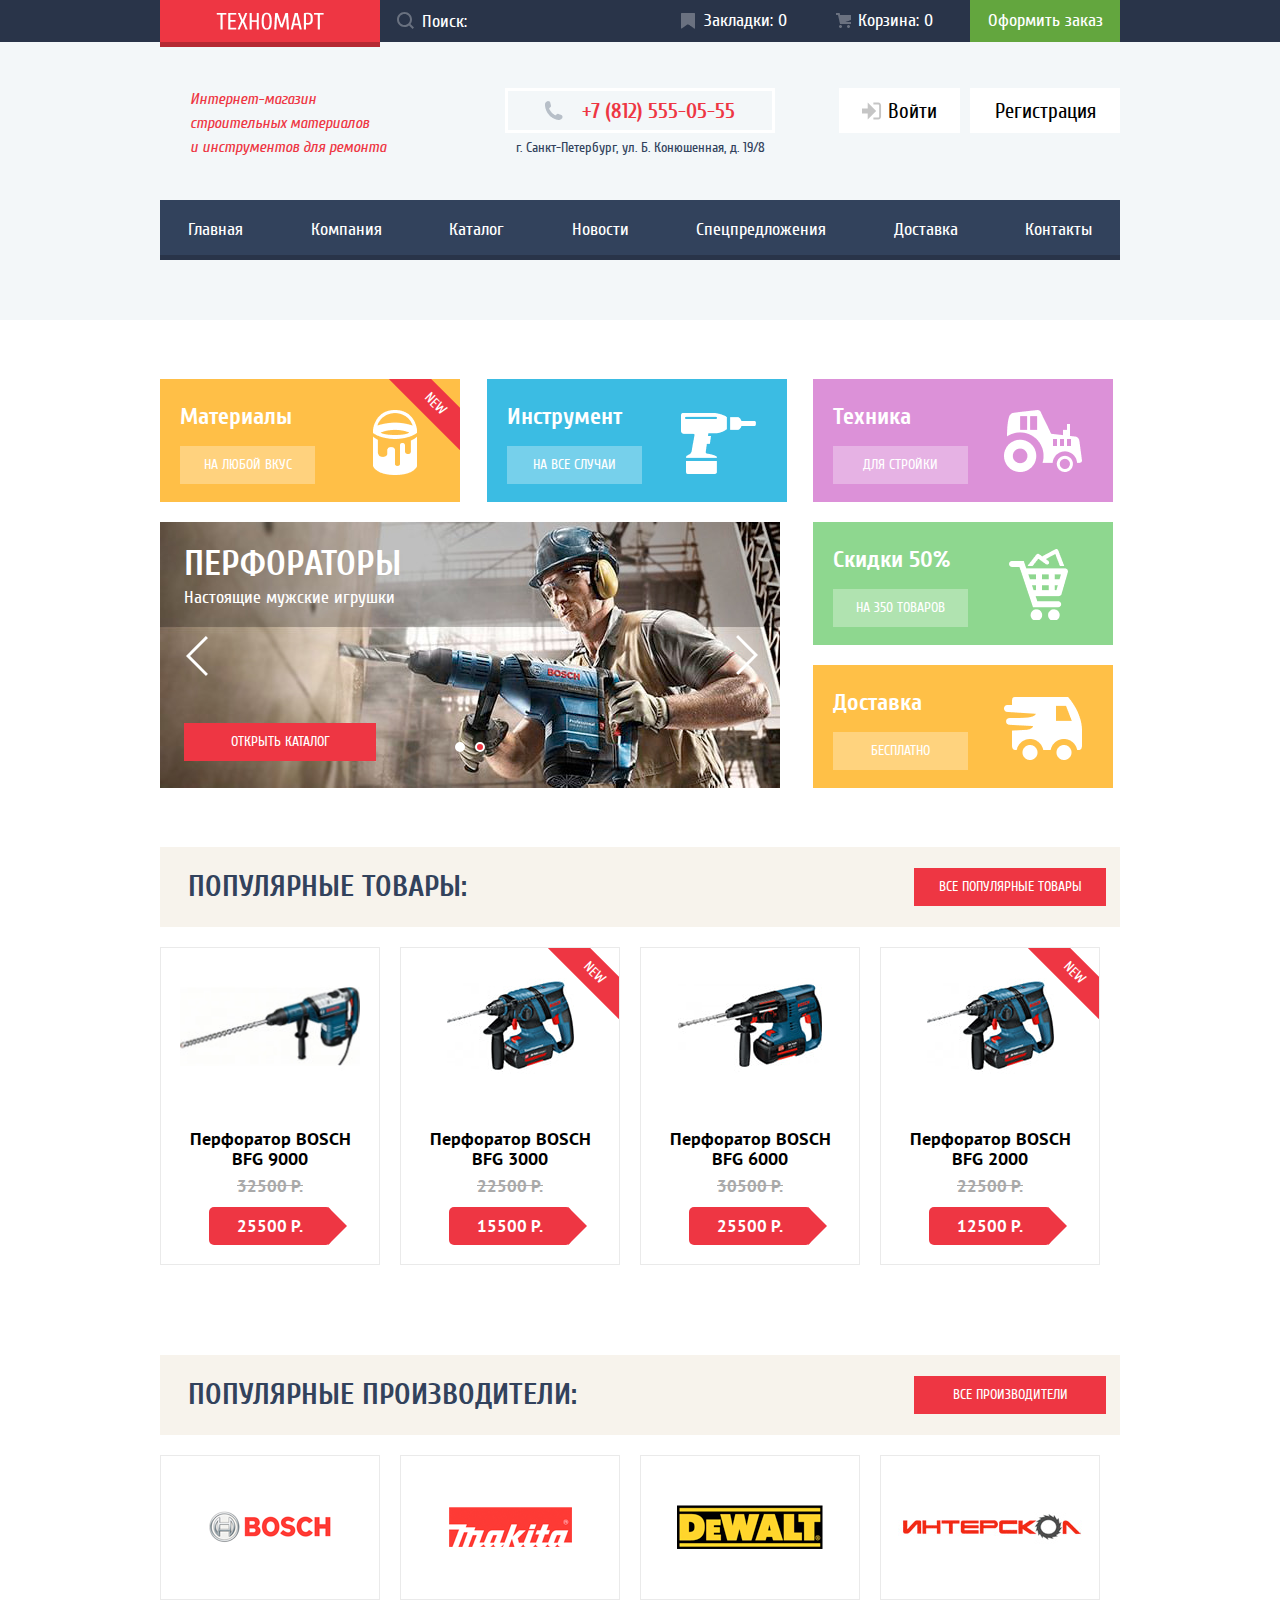
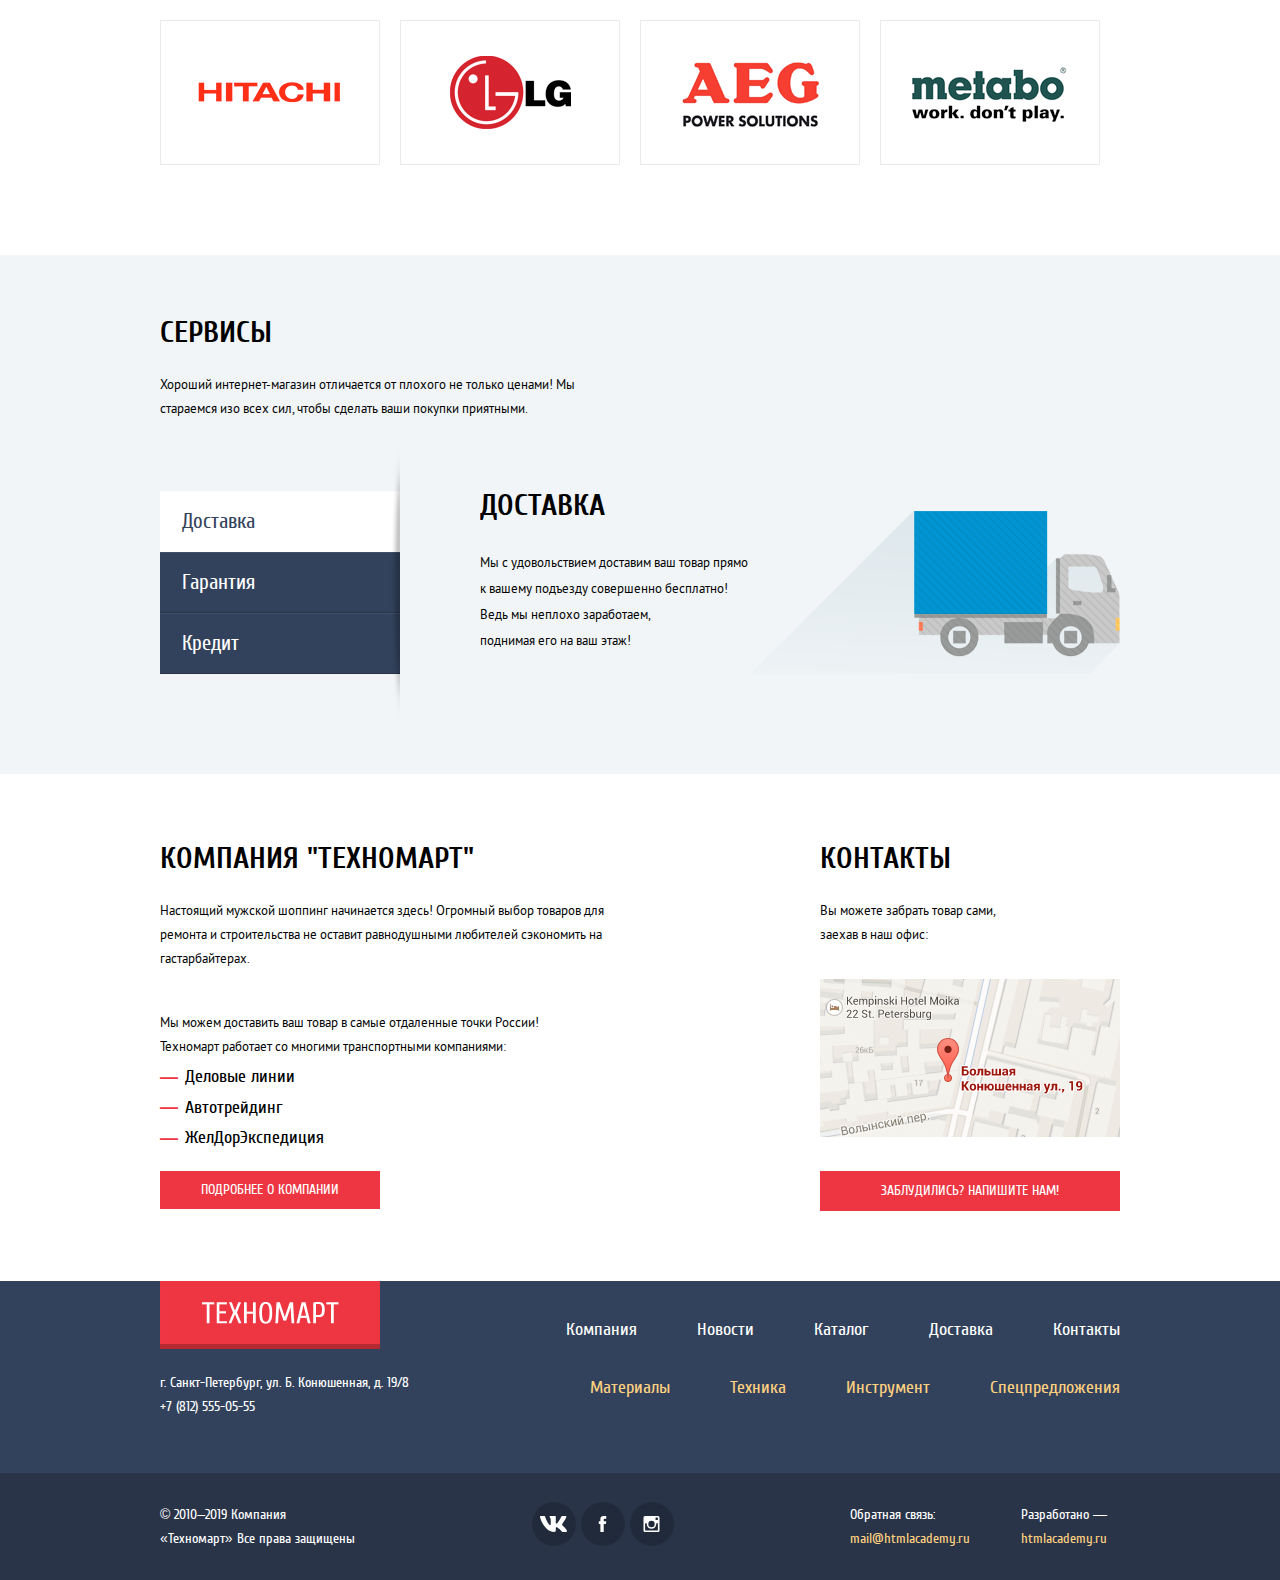
==== commit de184036: "Оживляем интерактивные элементы" ====
--- a/index.html
+++ b/index.html
@@ -444,8 +444,8 @@
 
 
    <!-- Модальное окно обратной связи -->
-   <div class="modal-fade">
-      <section class="modal modal-feedback">
+   <div class="modal-fade modal-feedback">
+      <section class="modal">
          <h2 class="visualy-hidden">Форма обратной связи</h2>
          <div class="modal-wrapper">
             <form action="#" method="POST" class="feedback-form">
@@ -478,8 +478,8 @@
 
 
    <!-- Модальное окно карты -->
-   <div class="modal-fade">
-      <section class="modal modal-map">
+   <div class="modal-fade modal-map">
+      <section class="modal">
          <h2 class="visualy-hidden">Как до нас добраться?</h2>
          <div class="modal-wrapper">
             <iframe src="https://www.google.com/maps/embed?pb=!1m18!1m12!1m3!1d2376.742193701169!2d30.314279829311577!3d59.93887902996969!2m3!1f0!2f0!3f0!3m2!1i1024!2i768!4f13.1!3m3!1m2!1s0x4696310fca145cc1%3A0x42b32648d8238007!2z0JHQvtC70YzRiNCw0Y8g0JrQvtC90Y7RiNC10L3QvdCw0Y8g0YPQuy4sIDE5LzgsINCh0LDQvdC60YIt0J_QtdGC0LXRgNCx0YPRgNCzLCAxOTExODY!5e0!3m2!1sru!2sru!4v1613745937929!5m2!1sru!2sru" width="940" height="445" allowfullscreen="" aria-hidden="false" tabindex="0" title="Офис компании по адресу ул. Большая Конюшенная 19/8, Санкт-Петербург"></iframe>
@@ -488,5 +488,6 @@
       </section>
    </div>
 
+   <script src="js/modals.js"></script>
   </body>
 </html>
--- a/css/style.css
+++ b/css/style.css
@@ -208,8 +208,8 @@
 
 .container{
   display: block;
-  width: 940px;
-  padding: 0;
+  width: 960px;
+  padding: 0 10px;
   margin: 0 auto;
 }
 
@@ -1234,7 +1234,7 @@
   bottom: 0;
   z-index: 10;
   margin: auto 0;
-
+  cursor: pointer;
 }
 
 .arrow-prev{
@@ -1244,6 +1244,14 @@
 .arrow-next{
   right: 21px;
   transform: rotate(180deg);
+}
+
+.slider-arrow:hover{
+  opacity: 0.7;
+}
+
+.slider-arrow:active{
+  opacity: 0.3;
 }
 
 .slider-controls {
@@ -1385,13 +1393,17 @@
   grid-row: 2 / 3;
   padding: 0;
   margin: 0;
+  grid-template-rows: 48px 30px 38px;
+  align-items: start;
 }
 
 .good-title{
+  height: 48px;
   font-size: 18px;
   line-height: 20px;
   font-weight: 700;
-  margin: 8px auto 7px auto;
+  /*margin: 8px auto 7px auto;*/
+  margin: auto;
 }
 
 .good-list .good-item:nth-child(1) .good-img{
@@ -1419,6 +1431,7 @@
 }
 
 .good-oldprice{
+  height: 30px;
   color: var(--text-silver);
   font-size: 17px;
   line-height: 18px;
@@ -1426,7 +1439,8 @@
   -webkit-text-decoration-line: line-through;
           text-decoration-line: line-through;
   text-transform: uppercase;
-  margin: 7px auto 13px auto;
+ /* margin: 7px auto 13px auto;*/
+ margin: auto;
 }
 
 .good-newprice{
@@ -1540,7 +1554,7 @@
           filter: drop-shadow(0px 4px 20px rgba(0, 0, 0, 0.15));
 }
 
-.good-item:hover .menu-good, .current-item .menu-good{
+.good-item:focus-within .menu-good, .good-item:hover .menu-good, .current-item .menu-good{
   display: block;
 }
 
@@ -1671,7 +1685,7 @@
   content: "";
   position: absolute;
   top: 189px;
-  left: 230px;
+  left: 240px;
   width: 10px;
   height: 279px;
   background-image: url("../img/slider/v-line.png");
@@ -2494,7 +2508,7 @@
 }
 
 .filter-item:focus-within label{
-  outline: 4px solid rgba(0, 0, 0, 0.9);
+  outline: 3px solid rgba(0, 0, 0, 0.9);
 }
 
 .filter-input-checkbox:checked + label::before{
@@ -2576,7 +2590,7 @@
   grid-gap: 20px;
 }
 
-
+/*** сортировка ***/
 .goods-sorting{
   display: -ms-grid;
   display: grid;
@@ -2603,9 +2617,9 @@
 }
 
 .sorting-item{
- /* height: 15px;*/
   width: auto;
   padding: 0;
+  padding-top: 5px;
 }
 
 .sorting-item:nth-child(1){
@@ -2683,11 +2697,17 @@
   border-bottom-color: var(--basic-red);
 }
 
+.triangle:nth-child(4):focus-within .sorting-button::after{
+  border-bottom-color: var(--basic-black);
+}
+
 .triangle:nth-child(5) .sorting-button:active::after, .active.triangle .sorting-button::after{
   border-top-color: var(--basic-red);
 }
 
-
+.triangle:nth-child(5):focus-within .sorting-button::after{
+   border-top-color: var(--basic-black);
+}
 
 
 
@@ -2738,67 +2758,50 @@
 }
 
 .pagination-item{
-  background-color: var(--basic-white);
-  border: 1px solid var(--basic-greylight2);
   display: inline-block;
-  height: 38px;
-  width: 38px;
-  text-align: center;
-  cursor: pointer;
-  -webkit-box-sizing: border-box;
-          box-sizing: border-box;
-  border-radius: 2px;
   margin-right: 5px;
   margin-bottom: 5px;
-}
-
-.pagination-item:last-child{
-  width: auto;
-  padding: 0 30px;
 }
 
 .pagination-link, .pagination-link:visited{
   text-decoration: none;
   color: var(--basic-black);
-  height: 100%;
+  cursor: pointer;
   display: flex;
   justify-content: center;
   align-items: center;
-
-}
-
-.pagination-active .pagination-link{
+  box-sizing: border-box;
+  height: 38px;
+  padding: 0 15px;
+  border-radius: 2px;
+  background-color: var(--basic-white);
+  border: 1px solid var(--basic-greylight2);
+}
+
+.pagination-item:last-child .pagination-link{
+  padding: 0 32px;
+}
+
+.pagination-current .pagination-link{
   color: var(--basic-white);
-}
-
-
-.pagination-item:hover{
+  background-color: var(--basic-red);
+}
+
+.pagination-link:hover{
   border: 1px solid var(--basic-greylight);
   background-color: var(--basic-white);
-}
-
-.pagination-item:hover .pagination-link{
   color: var(--basic-black);
 }
 
-.pagination-item:active{
+.pagination-link:active{
   border: 1px solid var(--basic-red);
   background-color: var(--basic-white);
-}
-
-.pagination-item:active .pagination-link{
   color: var(--basic-black);
 }
 
-.pagination-current{
-  background-color: var(--basic-red);
-}
-
-.pagination-current .pagination-link{
-  color: var(--basic-white);
-}
-
-
+
+
+/* описание каталога */
 .catalod-desc{
   padding-bottom: 68px;
 }
@@ -2912,7 +2915,7 @@
 }
 
 
-.modal-feedback{
+.modal-feedback .modal{
  /* display: none;*/
   width: 620px;
   height: 430px;
@@ -3059,7 +3062,7 @@
 }
 
 
-.modal-map{
+.modal-map .modal{
  /* display: none;*/
   width: 940px;
   height: 442px;
@@ -3075,7 +3078,7 @@
 }
 
 
-.modal-add{
+.modal-add .modal{
   width: 620px;
   height: 282px;
   background-color: var(--basic-white);
@@ -3162,19 +3165,20 @@
   display: block;
   animation: bounce 0.6s;
 }
-/*
+
 .error{
   animation: shake 0.6s;
-}*/
+}
 
 
 
 /************/
 /* Анимации */
 /************/
-/*@keyframes bounce{
+/* всплывание модального окна */
+@keyframes bounce{
   0%{
-    transform: translateY2200px);
+    transform: translateY(2200px);
   }
 
   70%{
@@ -3190,6 +3194,7 @@
   }
 }
 
+/* дрожание при ошибке данных */
 @keyframes shake{
   0%,
   100%{
@@ -3210,4 +3215,4 @@
   80%{
     transform: translateX(10px);
   }
-}*/+}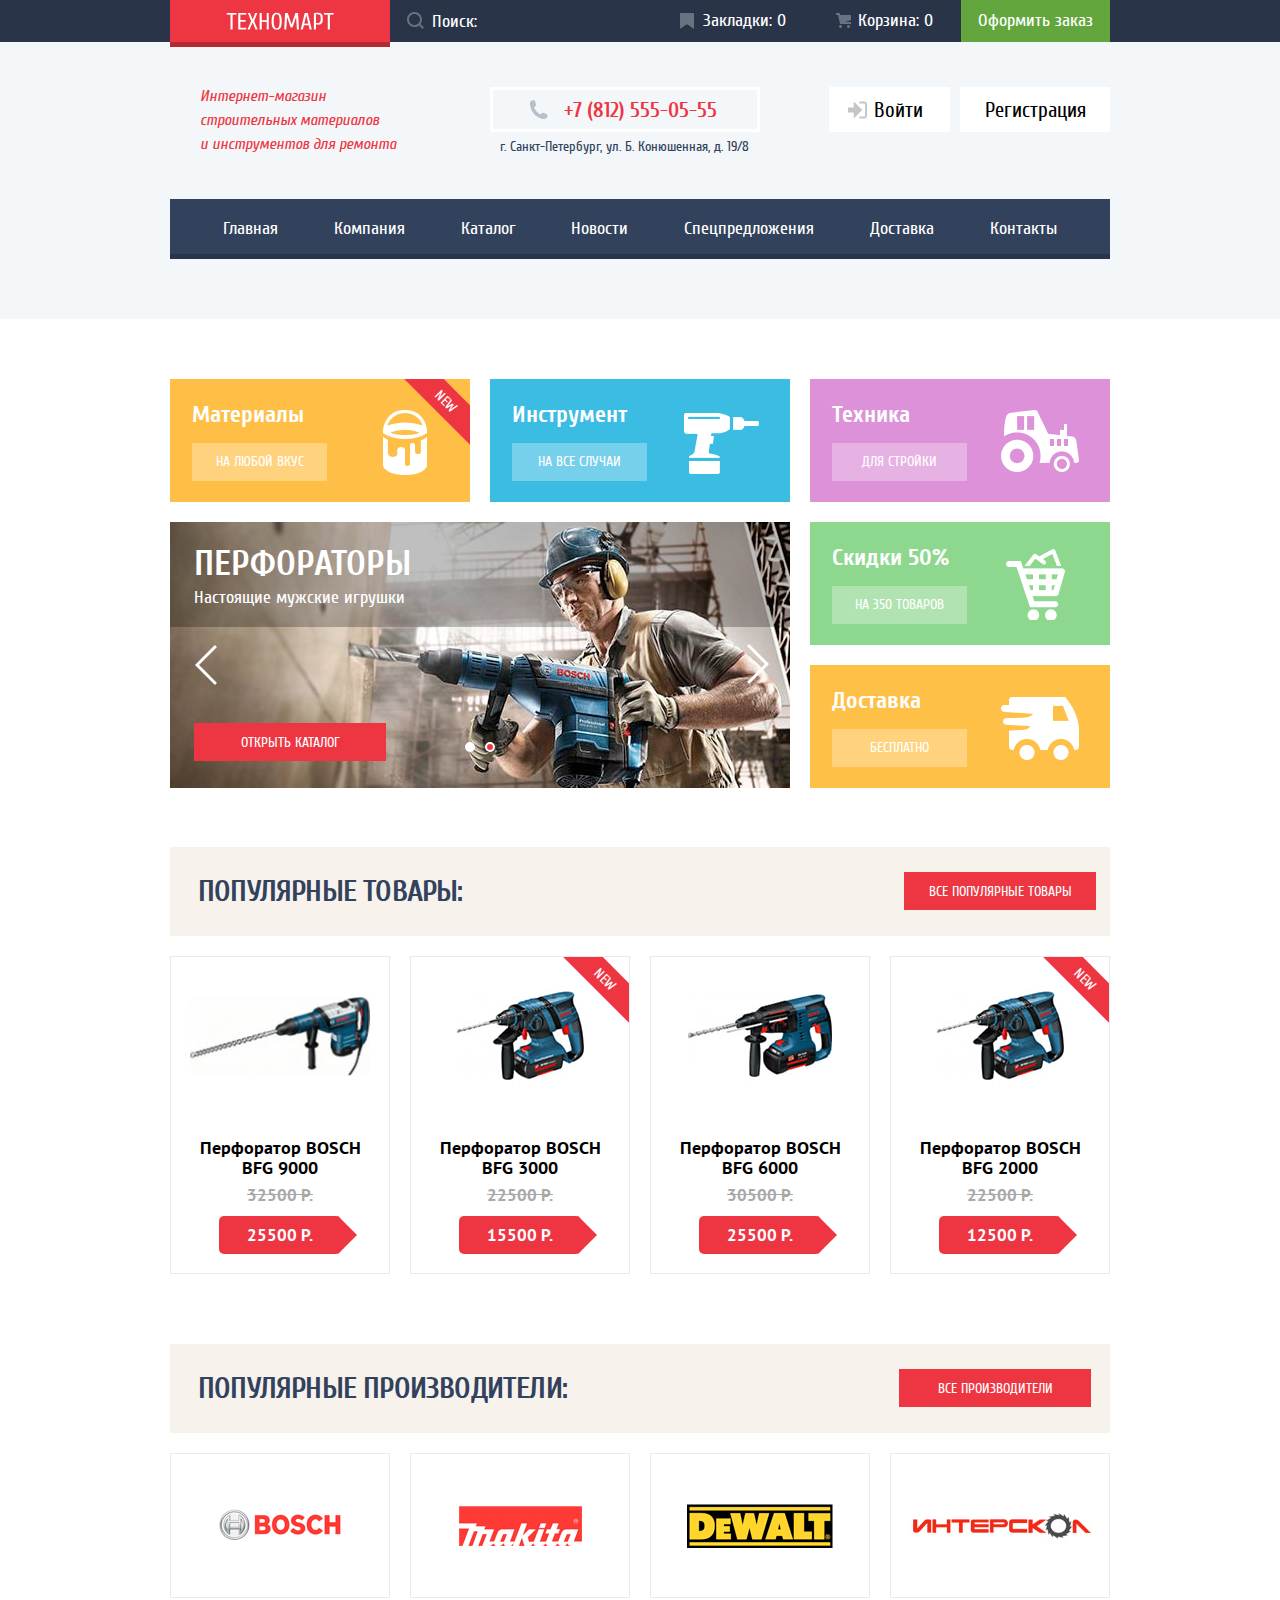
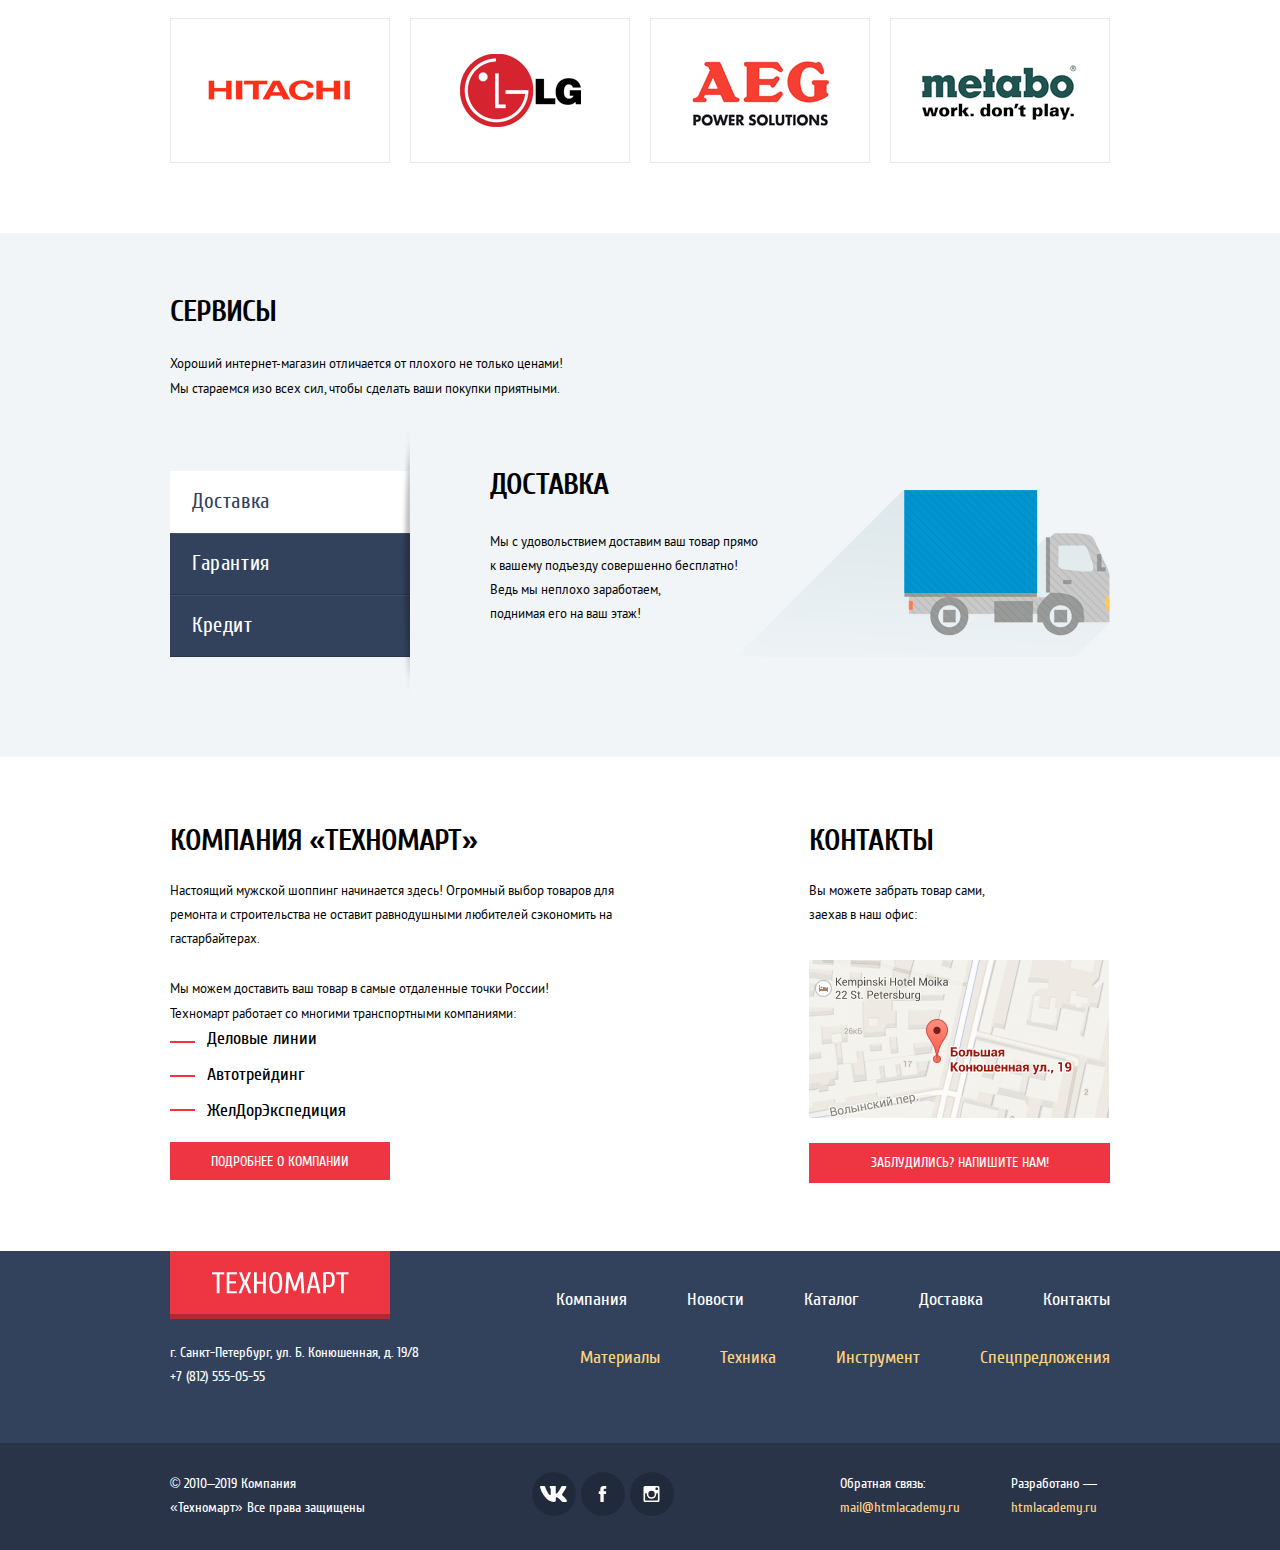
==== commit 09012408: "Оживляем интерактивные элементы" ====
--- a/index.html
+++ b/index.html
@@ -114,23 +114,23 @@
             </div>
             <!-- slider -->
             <div class="slider">
-               <ul class="slider-list">
-                  <li class="slider-card slide-1">
-                     <h3 class="slider-title">Дрели</h3>
-                     <p class="slider-desc">Соседям на радость</p>
-                     <a href="catalog.html" class="button slider-button">открыть каталог</a>
-                  </li>
-                  <li class="slider-card slide-2 slider-card-active">
-                     <h3 class="slider-title">Перфораторы</h3>
-                     <p class="slider-desc">Настоящие мужские игрушки</p>
-                     <a href="catalog.html" class="button slider-button">открыть каталог</a>
+               <ul class="slide-list">
+                  <li class="slide slide-1">
+                     <h3 class="slide-title">Дрели</h3>
+                     <p class="slide-desc">Соседям на радость</p>
+                     <a href="catalog.html" class="button slide-button">открыть каталог</a>
+                  </li>
+                  <li class="slide slide-2 slide-active">
+                     <h3 class="slide-title">Перфораторы</h3>
+                     <p class="slide-desc">Настоящие мужские игрушки</p>
+                     <a href="catalog.html" class="button slide-button">открыть каталог</a>
                   </li>
                </ul>
                <button class="slider-arrow arrow-prev" tabindex="0" aria-label="Предыдущий слайд"></button>
                <button class="slider-arrow arrow-next" tabindex="0" aria-label="Следующий слайд"></button>
                <div class="slider-controls">
-                  <button type="button" aria-label="слайд с дрелями" tabindex="0"></button>
-                  <button class="current" type="button" aria-label="слайд с перфораторами" tabindex="0"></button>
+                  <button class="dot" type="button" aria-label="слайд с дрелями" tabindex="0"></button>
+                  <button class="dot current" type="button" aria-label="слайд с перфораторами" tabindex="0"></button>
                </div>
             </div>
          </div>
@@ -269,27 +269,27 @@
          <div class="container">
             <h2 class="title title-black">Сервисы</h2>
             <div class="services-slogan">
-               <p>Хороший интернет-магазин отличается от плохого не только ценами!
-               Мы стараемся изо всех сил, чтобы сделать ваши покупки приятными.</p>
+               <p>Хороший интернет-магазин отличается от плохого не только ценами!</p>
+               <p>Мы стараемся изо всех сил, чтобы сделать ваши покупки приятными.</p>
             </div>
 
             <!-- меню сервисов -->
             <div class="services-content">
                <ul class="services-menu-list">
-                  <li class="services-menu-item services-menu-active">
-                     <button href="#" class="services-menu-button" >Доставка</button>
-                  </li>
                   <li class="services-menu-item">
-                     <button href="#" class="services-menu-button" tabindex="0">Гарантия</button>
+                     <button href="#" class="services-menu-button delivery-button services-active">Доставка</button>
                   </li>
                   <li class="services-menu-item">
-                     <button href="#" class="services-menu-button">Кредит</button>
+                     <button href="#" class="services-menu-button guarantee-button" tabindex="0">Гарантия</button>
+                  </li>
+                  <li class="services-menu-item">
+                     <button href="#" class="services-menu-button credit-button">Кредит</button>
                   </li>
                </ul>
 
                <!-- список сервисов -->
                <ul class="services-list">
-                  <li class="services-item">
+                  <li class="services-item delivery services-current">
                      <figure>
                         <figcaption class="title">Доставка</figcaption>
                         <p>Мы с удовольствием доставим ваш товар прямо</p>
@@ -299,7 +299,7 @@
                         <img src="img/services/delivery.png" width="468" height="261" alt="Рисунок грузовичка" class="services-pic">
                      </figure>
                   </li>
-                  <li class="services-item">
+                  <li class="services-item guarantee">
                      <figure>
                         <figcaption class="title">Гарантия</figcaption>
                         <p>Если купленный у нас товар поломается или заискрит,</p>
@@ -310,7 +310,7 @@
                         <img src="img/services/guarantee.png" width="389" height="283" alt="Рисунок медали" class="services-pic">
                      </figure>
                   </li>
-                  <li class="services-item">
+                  <li class="services-item credit">
                      <figure>
                         <figcaption class="title">Кредит</figcaption>
                         <p>Залезть в долговую яму стало проще!</p>
@@ -330,14 +330,14 @@
             <!-- о компании -->
             <section class="about">
                <div class="about-container">
-                  <h2 class="title title-black">Компания "техномарт"</h2>
+                  <h2 class="title title-black">Компания «техномарт»</h2>
                   <p class="about-desc">Настоящий мужской шоппинг начинается здесь! Огромный выбор товаров для
                   ремонта и строительства не оставит равнодушными любителей сэкономить на
                   гастарбайтерах.</p>
                </div>
                <div class="content-wrapper">
-                  <p class="about-desc">Мы можем доставить ваш товар в самые отдаленные точки России!
-                  Техномарт&nbsp;работает со многими транспортными компаниями:</p>
+                  <p class="about-desc">Мы можем доставить ваш товар в самые отдаленные точки России!</p>
+                  <p class="about-desc">Техномарт&nbsp;работает со многими транспортными компаниями:</p>
                   <ul class="transport-list">
                      <li class="transport-item">Деловые линии</li>
                      <li class="transport-item">Автотрейдинг</li>
@@ -488,6 +488,8 @@
       </section>
    </div>
 
-   <script src="js/modals.js"></script>
+   <script src="js/index-modal.js"></script>
+   <script src="js/index-services.js"></script>
+   <script src="js/index-slider.js"></script>
   </body>
 </html>
--- a/css/style.css
+++ b/css/style.css
@@ -131,7 +131,7 @@
 
 /* обертка заголовка */
 .title-wrapper{
-  /*height: 89px;*/
+  height: 89px;
   display: -ms-grid;
   display: grid;
   -ms-grid-columns: 1fr auto;
@@ -186,6 +186,9 @@
   height: 38px;
   width: 192px;
   cursor: pointer;
+  box-sizing: border-box;
+  padding-top: 1px;
+  margin-top: -1px;
 }
 
 .button:hover{
@@ -208,7 +211,7 @@
 
 .container{
   display: block;
-  width: 960px;
+  width: 940px;
   padding: 0 10px;
   margin: 0 auto;
 }
@@ -235,6 +238,10 @@
 
  /* outline: 5px solid rgba(115, 185, 115, 0.5);
   outline-offset: -5px;*/
+}
+
+.no-shift{
+  transform: translateX(-20px);
 }
 
 
@@ -400,17 +407,17 @@
 }
 
 .top-user-menu li{
-  width: 150px;
+ /* width: 150px;*/
 }
 
 .top-button a, .top-button:visited a{
   position: relative;
+  box-sizing: border-box;
   display: flex;
-  justify-content: center;
+  /*justify-content: center;*/
   align-items: center;
   text-decoration: none;
   color: var(--basic-white);
-  width: 100%;
   height: 100%;
 }
 
@@ -434,8 +441,23 @@
   background-color: var(--basic-darkblue);
 }
 
+.bookmark a{
+  width: 150px;
+  justify-content: flex-end;
+  padding-right: 39px;
+}
+
+.cart a{
+  width: 136px;
+  justify-content: flex-end;
+  padding-right: 28px;
+}
+
+
 .buy-top-button a{
   background-color: var(--basic-green);
+  width: 149px;
+  justify-content: center;
 }
 
 .buy-top-button a:hover{
@@ -458,7 +480,7 @@
 
 .bookmark a::before{
   top: 13px;
-  left: 11px;
+  left: 5px;
   width: 14px;
   height: 16px;
   background-image: url("../img/icons/i-bookmark.png");
@@ -466,7 +488,7 @@
 
 .cart a::before{
   top: 13px;
-  left: 16px;
+  left: 11px;
   width: 15px;
   height: 15px;
   background-image: url("../img/icons/i-cart.png");
@@ -490,8 +512,8 @@
 .header-bottom .container{
   display: -ms-grid;
   display: grid;
-  -ms-grid-columns: 1fr 1fr 1fr;
-  grid-template-columns: 1fr 1fr 1fr;
+  -ms-grid-columns: auto 1fr auto;
+  grid-template-columns: auto 1fr auto;
   -ms-grid-rows: -webkit-min-content auto;
   -ms-grid-rows: min-content auto;
   grid-template-rows: -webkit-min-content auto;
@@ -499,7 +521,7 @@
   -webkit-box-align: top;
       -ms-flex-align: top;
           align-items: top;
-  padding-top: 46px;
+  padding-top: 45px;
   padding-bottom: 60px;
 }
 
@@ -546,7 +568,7 @@
 }
 
 .top-slogan{
-  margin-top: 0;
+  margin-top: -2px;
   padding-left: 30px;
   width: 200px;
 }
@@ -570,6 +592,7 @@
   -webkit-box-sizing: border-box;
           box-sizing: border-box;
   margin-bottom: 40px;
+  margin-left: 20px;
 }
 
 .top-phone{
@@ -594,7 +617,7 @@
   text-transform: uppercase;
   text-decoration: none;
   color: var(--basic-red);
-  padding-left: 74px;
+  padding-left: 71px;
 }
 
 .top-phone::before{
@@ -665,6 +688,8 @@
 .enter{
   width: 121px;
   margin-right: 10px;
+  padding-right: 9px;
+  box-sizing: border-box;
 }
 
 .enter svg{
@@ -854,7 +879,7 @@
 
 .main-nav-list{
   /*padding: 0 20 0 0px;*/
-  padding: 0;
+  padding: 0 25px;
   margin: 0;
   list-style: none;
   -webkit-box-shadow: inset 0px -5px 0px var(--basic-darkblue);
@@ -864,7 +889,7 @@
   display: flex;
   -ms-flex-wrap: wrap;
       flex-wrap: wrap;
-  justify-content: space-between;
+  justify-content: space-around;
 }
 
 .main-nav-item{
@@ -883,7 +908,7 @@
   justify-content: center;
   align-items: center;
   height: 100%;
-  padding: 0 28px;
+ /* padding: 0 28px;*/
 }
 
 .main-nav-link:hover{
@@ -925,7 +950,7 @@
   -ms-grid-columns: repeat 20px (3, 300px);
   grid-template-columns: repeat (3, 300px);
   grid-gap: 20px;
-  padding-top: 59px;
+  padding-top: 60px;
   padding-bottom: 59px;
 }
 
@@ -968,7 +993,7 @@
   overflow: hidden;
   width: 300px;
   height: 123px;
-  padding: 23px 0 0 20px;
+  padding: 21px 0 0 22px;
 }
 
 .features-card:nth-child(2){
@@ -1091,13 +1116,13 @@
   line-height: 30px;
   font-weight: bold;
   margin: 0;
-  margin-bottom: 14px;
+  margin-bottom: 13px;
 }
 
 .features-button{
   text-decoration: none;
   font-size: 14px;
-  line-height: /*18px*/ 38px;
+  line-height: /*18px*/ 18px;
   text-transform: uppercase;
   display: block;
   background: rgba(255, 255, 255, 0.3);
@@ -1106,6 +1131,8 @@
   text-align: center;
   width: 135px;
   height: 38px;
+  box-sizing: border-box;
+  padding-top: 10px;
 }
 
 .features-button:hover{
@@ -1131,45 +1158,13 @@
   position: relative;
 }
 
-.slider-list{
+.slide-list{
   padding: 0;
   margin: 0;
   list-style: none;
 }
-/*
-.slider-list::before{
-  content: "";
-  position: absolute;
-  z-index: 20;
-  border-left: 3px solid var(--basic-white);
-  border-bottom: 3px solid var(--basic-white);
-  -webkit-transform: rotate(45deg);
-      -ms-transform: rotate(45deg);
-          transform: rotate(45deg);
-  width: 25px;
-  height: 25px;
-  top: calc(50% - 25px / 2);
-  left: 24px;
-  cursor: pointer;
-}
-
-.slider-list::after{
-  content: "";
-  position: absolute;
-  z-index: 20;
-  border-left: 3px solid var(--basic-white);
-  border-bottom: 3px solid var(--basic-white);
-  -webkit-transform: rotate(225deg);
-      -ms-transform: rotate(225deg);
-          transform: rotate(225deg);
-  width: 25px;
-  height: 25px;
-  top: calc(50% - 25px / 2);
-  right: 24px;
-  cursor: pointer;
-}*/
-
-.slider-card{
+
+.slide{
   display: none;
   -webkit-box-sizing: border-box;
           box-sizing: border-box;
@@ -1183,7 +1178,7 @@
   left: 0;
 }
 
-.slider-card-active{
+.slide-active{
   display: block;
 }
 
@@ -1195,7 +1190,7 @@
   background: url("../img/slider/drill.jpg") no-repeat 0 0;
 }
 
-.slider-title{
+.slide-title{
   font-size: 36px;
   text-transform: uppercase;
   font-weight: bold;
@@ -1207,7 +1202,7 @@
   top: 24px;
 }
 
-.slider-desc{
+.slide-desc{
   font-size: 18px;
   line-height: 24px;
   padding: 0;
@@ -1216,7 +1211,7 @@
   position: absolute;
 }
 
-.slider-button{
+.slide-button{
   position: absolute;
   bottom: 27px;
 }
@@ -1230,7 +1225,7 @@
   background-color: transparent;
   background-image: url("../img/icons/i-left.png");
   border: none;
-  top: 0;
+  top: 18px;
   bottom: 0;
   z-index: 10;
   margin: auto 0;
@@ -1238,11 +1233,11 @@
 }
 
 .arrow-prev{
-  left: 25px;
+  left: 24px;
 }
 
 .arrow-next{
-  right: 21px;
+  right: 20px;
   transform: rotate(180deg);
 }
 
@@ -1300,7 +1295,7 @@
   -ms-grid-rows: auto 20px auto;
   grid-template-rows: auto auto;
   grid-gap: 20px;
-  padding-bottom: 70px;
+  padding-bottom: 50px;
 }
 
 
@@ -1316,6 +1311,7 @@
   grid-column: 1 / 2;
   -ms-grid-column-align: start;
       justify-self: start;
+  letter-spacing: -0.8px;
 }
 
 .right-button{
@@ -1566,12 +1562,12 @@
   font-size: 14px;
   line-height: 30px;
   text-align: center;
-  height: 30px;
+  height: 28px;
   width: 100px;
   background-color: var(--basic-red);
   position: absolute;
-  right: -25px;
-  top: 10px;
+  right: -26px;
+  top: 8px;
   -webkit-transform: rotate(45deg);
       -ms-transform: rotate(45deg);
           transform: rotate(45deg);
@@ -1592,13 +1588,18 @@
   -ms-grid-rows: repeat 20px (2, auto);
   grid-template-rows: repeat (2, auto);
   grid-gap: 20px;
-  padding-bottom: 70px;
+  padding-bottom: 50px;
 }
 
 .manufacts .title-wrapper{
   -ms-grid-row: 1;
   -ms-grid-row-span: 1;
   grid-row: 1 / 2;
+  padding-right: 19px;
+}
+
+.manufacts-title{
+  letter-spacing: -0.8px;
 }
 
 .manufacts-content{
@@ -1695,6 +1696,7 @@
 
 .services .title{
   color: var(--basic-black);
+  letter-spacing: -0.8px;
 }
 
 .services-slogan, .services-item p, .about-contacts p{
@@ -1711,6 +1713,11 @@
 .services-slogan p{
   margin: 0;
 }
+
+.services-slogan p:first-child{
+  margin-bottom: 1px;
+}
+
 
 .services-content{
   font-size: 21px;
@@ -1740,7 +1747,7 @@
       -ms-flex-align: center;
           align-items: center;
   background-color: var(--basic-menublue);
-  height: 60px;
+  height: 61px;
   margin-bottom: 1px;
   -webkit-box-shadow: 0px 1px 0px var(--basic-darkblue), inset 0px 1px 0px #405069;
           box-shadow: 0px 1px 0px var(--basic-darkblue), inset 0px 1px 0px #405069;
@@ -1756,6 +1763,7 @@
   border: none;
   text-align: left;
   padding-left: 22px;
+  letter-spacing: 0.6px;
 }
 
 .services-menu-button:hover{
@@ -1765,7 +1773,7 @@
           box-shadow: 0px 1px 0px #293449, inset 0px 1px 0px #405069;
 }
 
-.services-menu-button:active, .services-menu-active .services-menu-button{
+.services-menu-button:active, .services-menu-item .services-active{
   background: #FFFFFF;
   color: var(--basic-menublue);
   -webkit-box-shadow: 0px 1px 0px #FFFFFF, inset 0px 1px 0px #FFFFFF;
@@ -1774,10 +1782,10 @@
 
 
 
-
 .services-list{
   padding: 0;
   margin: 0;
+  margin-top: -1px;
   list-style: none;
   -ms-grid-column: 2;
   -ms-grid-column-span: 1;
@@ -1786,6 +1794,7 @@
 }
 
 .services-item{
+  display: none;
   position: absolute;
   width: 100%;
   height: 100%;
@@ -1794,18 +1803,6 @@
   overflow: hidden;
 }
 
-.services-item:nth-child(1){
-  display: block;
-}
-
-.services-item:nth-child(2){
-  display: none;
-}
-
-.services-item:nth-child(3){
-  display: none;
-}
-
 .services-item figure{
   padding: 0;
   margin: 0;
@@ -1816,8 +1813,6 @@
   margin-bottom: 30px;
 }
 
-
-
 .services-item .button{
   width: 195px;
   height: 38px;
@@ -1828,7 +1823,6 @@
   right: 0;
   top: 0;
 }
-
 
 .services-item:nth-child(1) .services-pic{
   background: var(--greylight);
@@ -1845,7 +1839,6 @@
   right: -8px;
 }
 
-
 .services-item:nth-child(3) .services-pic{
   background: var(--greylight);
   width: 465px;
@@ -1856,8 +1849,14 @@
 .services-list p{
   font-weight: normal;
   margin-top: 0;
-  margin-bottom: 2px;
-}
+  margin-bottom: 0px;
+}
+
+.services-current{
+  display: block;
+}
+
+
 
 
 
@@ -1869,10 +1868,10 @@
 .about-contacts .container{
   display: -ms-grid;
   display: grid;
-  -ms-grid-columns: 1fr 300px;
-  grid-template-columns: 1fr 300px;
-  padding-top: 70px;
-  padding-bottom: 70px;
+  -ms-grid-columns: 1fr 301px;
+  grid-template-columns: 1fr 301px;
+  padding-top: 69px;
+  padding-bottom: 68px;
   -webkit-box-align: start;
       -ms-flex-align: start;
           align-items: start;
@@ -1880,11 +1879,17 @@
 
 .about-contacts .title{
   margin-top: 0;
+  letter-spacing: -0.9px;
 }
 
 .about-desc{
-  margin-bottom: 40px;
+  margin-bottom: 28px;
   padding-right: 170px;
+  margin-top: -2px;
+}
+
+.about-desc:first-child{
+  margin-bottom: 3px;
 }
 
 .content-wrapper p{
@@ -1894,23 +1899,36 @@
 .transport-list{
   padding: 0;
   margin: 0;
-  margin-bottom: 20px;
+  margin-top: -5px;
+  margin-bottom: 14px;
   list-style: none;
   font-size: 18px;
 }
 
 .transport-item{
   color: var(--basic-black);
-  margin: 6px 0;
+  line-height: 36px;
+  padding-left: 37px;
+  position: relative;
 }
 
 .transport-item::before{
-  content: '\2014';
-  color: var(--basic-red);
-  font-weight: bold;
-  display: inline-block;
-  vertical-align: middle;
+  content: '';
+  display: block;
+  position: absolute;
+  height: 2px;
   width: 25px;
+  background-color: var(--basic-red);
+  top: 20px;
+  left: 0px;
+}
+
+.transport-item:nth-child(2)::before{
+  top: 18px;
+}
+
+.transport-item:nth-child(3)::before{
+  top: 16px;
 }
 
 .content-wrapper .button{
@@ -1926,15 +1944,20 @@
       justify-self: end;
 }
 
+.contects .title{
+  letter-spacing: -0.9px;
+}
+
 .contacts-desc{
-  margin-bottom: 32px;
+  margin-bottom: 33px;
   padding-right: 120px;
+  margin-top: -2px;
 }
 
 .contacts-link{
   display: block;
   background: var(--greylight);
-  margin-bottom: 26px;
+  margin-bottom: 18px;
 }
 
 .contacts-minimap{
@@ -2852,6 +2875,8 @@
   bottom: 0;
   left: 0;
   z-index: 100;
+
+  animation: bounce 0.4s;
 }
 
 .modal input[type=text]::-ms-clear {  display: none; width : 0; height: 0; }
@@ -3163,7 +3188,6 @@
 
 .show{
   display: block;
-  animation: bounce 0.6s;
 }
 
 .error{
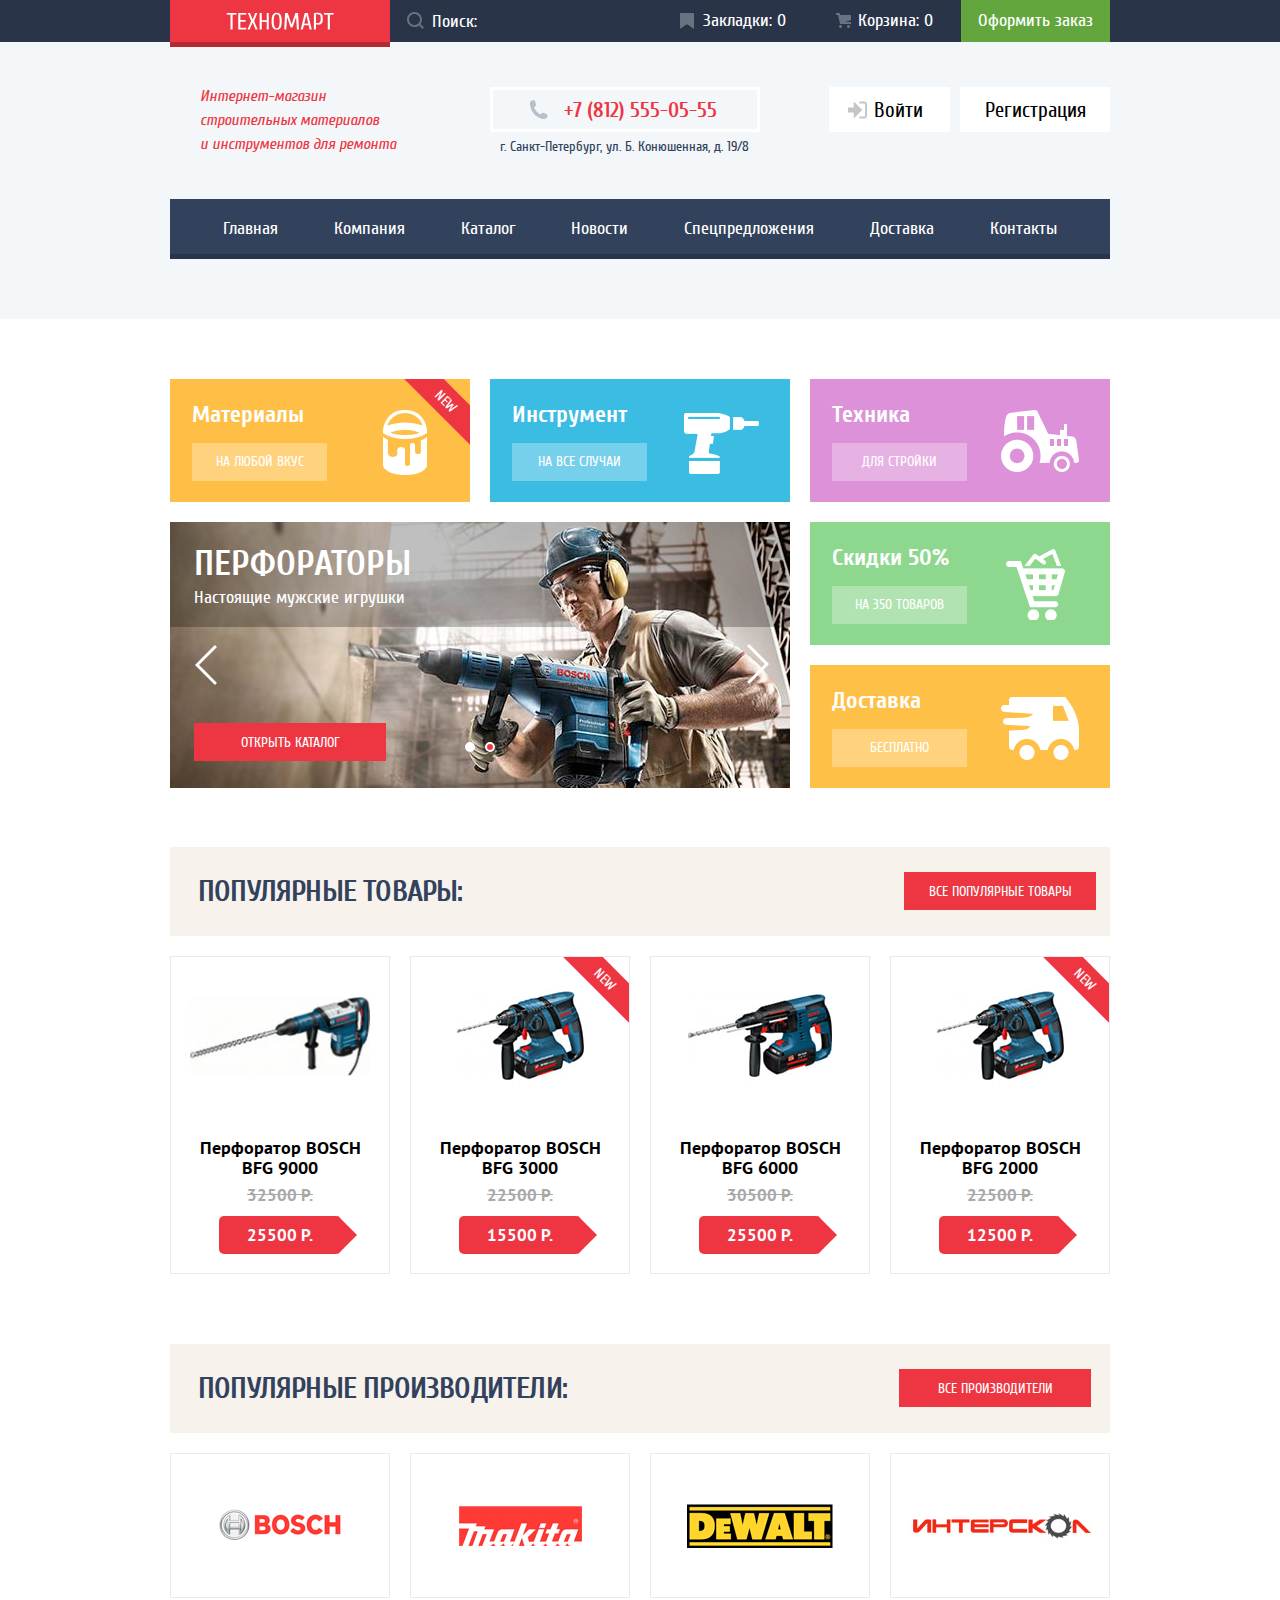
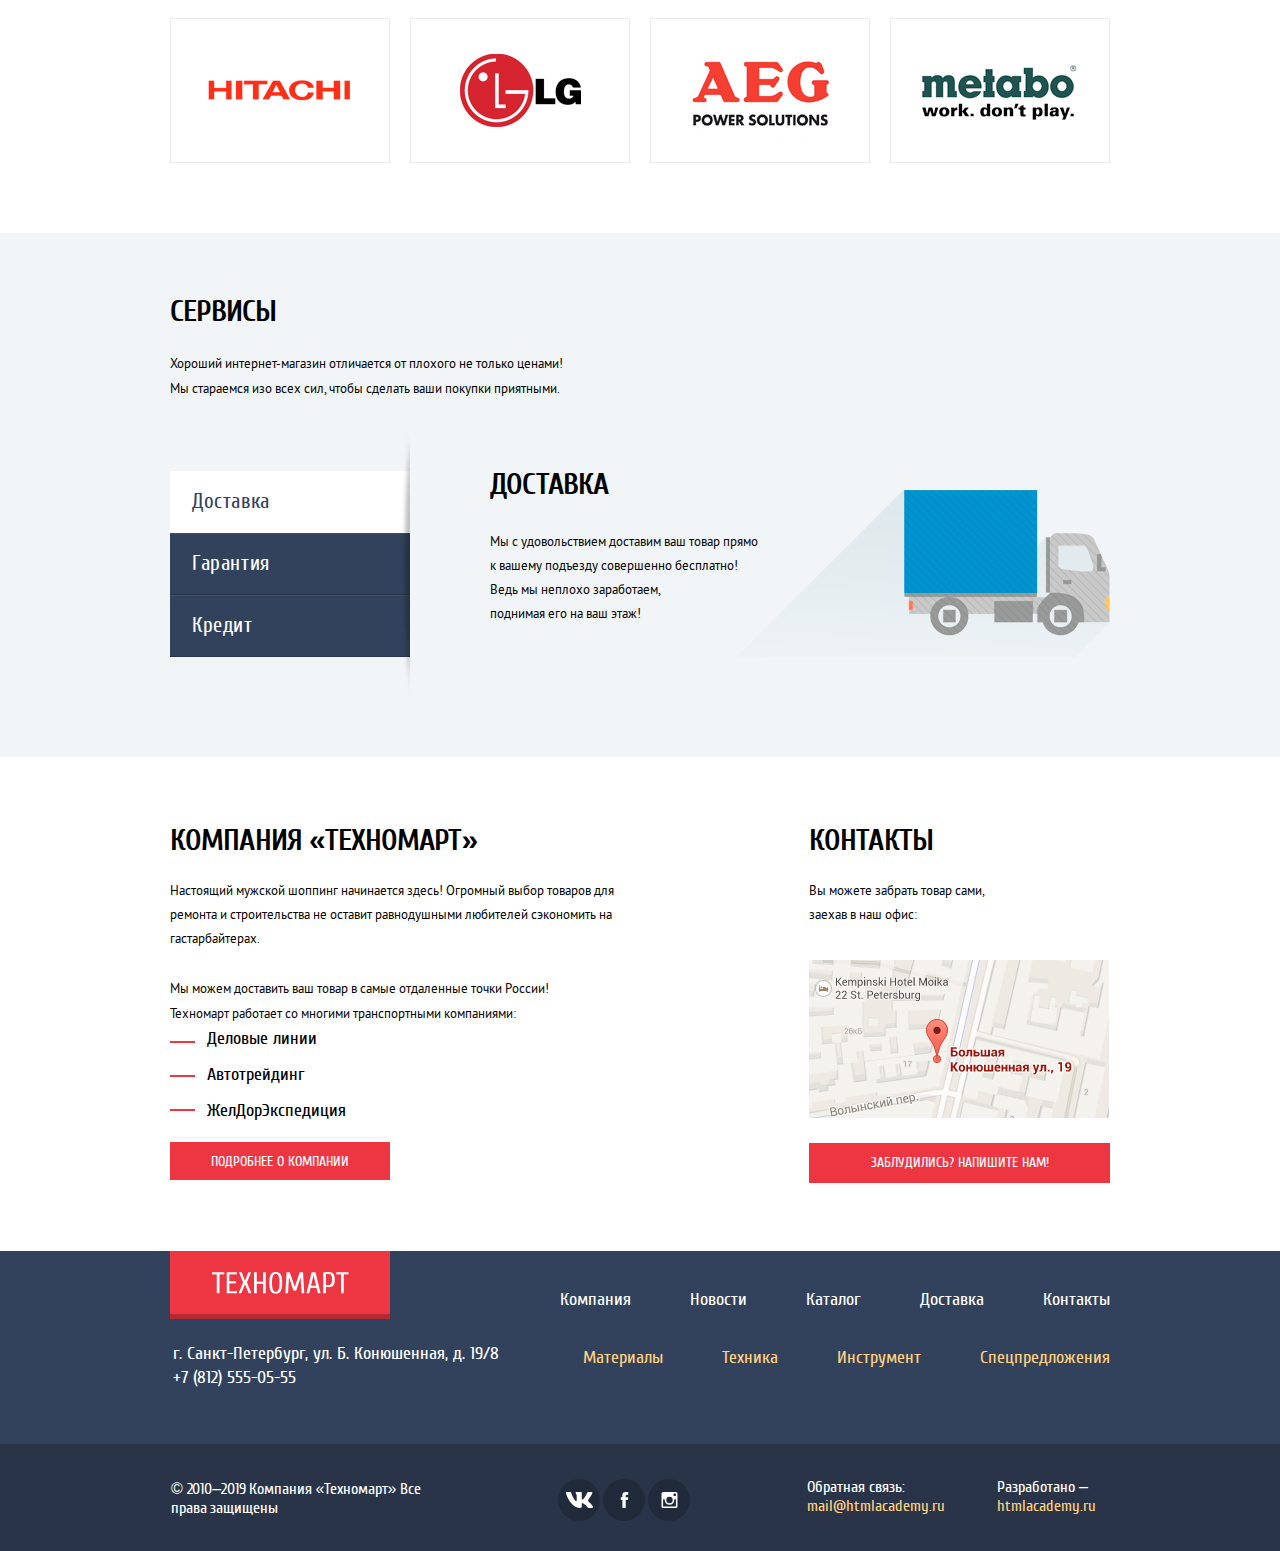
==== commit ad3d209b: "Добавляем интерактивную карту" ====
--- a/index.html
+++ b/index.html
@@ -435,7 +435,7 @@
                <a href="mailto:mail@htmlacademy.ru" target="blank" class="gold" title="Написать нам письмо">mail@htmlacademy.ru</a>
             </p>
 
-            <p class="dev-site">Разработано&nbsp;—
+            <p class="dev-site">Разработано&nbsp;&ndash;
                <a href="https://htmlacademy.ru/intensive/htmlcss" target="blank" class="gold" title="Перейти на сайт разработчика">htmlacademy.ru</a>
             </p>
          </div>
--- a/css/style.css
+++ b/css/style.css
@@ -2018,7 +2018,7 @@
 
 .footer-menu .footer-nav-item{
   margin: 0;
-  margin-left: 60px;
+  margin-left: 59px;
 }
 
 .footer-nav{
@@ -2066,7 +2066,9 @@
 
 .footer-address{
   margin: 0;
-  margin-top: 22px;
+  margin-top: 23px;
+  margin-left: 3px;
+  font-size: 18px;
 }
 
 .footer-middle .nav{
@@ -2082,6 +2084,8 @@
 
 .footer-bottom{
   background-color:var(--basic-darkblue);
+  line-height: 19px;
+  font-size: 16px;
 }
 
 .footer-bottom .container{
@@ -2098,7 +2102,15 @@
 }
 
 .copyright{
-  width: 200px;
+  width: 250px;
+  padding-top: 3px;
+  padding-left: 1px;
+  letter-spacing: -0.1px;
+  line-height: 19px;
+}
+
+.copyright span{
+  padding-top: 1px;
 }
 
 .page-footer .gold{
@@ -2106,8 +2118,8 @@
 }
 
 .social{
-  -ms-grid-column-align: center;
-      justify-self: center;
+  margin-left: 23px;
+  margin-top: 6px;
 }
 
 .social-buttons{
@@ -2131,14 +2143,13 @@
   background: -o-linear-gradient(bottom, #212A3A, #212A3A);
   background: -webkit-gradient(linear, left bottom, left top, from(#212A3A), to(#212A3A));
   background: linear-gradient(0deg, #212A3A, #212A3A);
-  width: 44px;
-  height: 44px;
+  width: 42px;
+  height: 42px;
   border-radius: 50%;
 }
 
 .social-button{
-  margin-right: 5px;
-  margin-bottom: 5px;
+  margin-right: 3px;
 }
 
 .social-link:hover, .social-link:active{
@@ -2147,6 +2158,10 @@
 
 .social-link svg{
   margin: auto;
+}
+
+.social-link path{
+  /*object-fit: fill;*/
 }
 
 .social-link:nth-child(1) svg{
@@ -2169,11 +2184,11 @@
 }
 
 .dev-email{
-  margin-right: 51px;
+  margin-right: 52px;
 }
 
 .dev-site{
-  margin-right: 13px;
+  margin-right: 14px;
 }
 
 .dev-email a:hover, .dev-site a:hover{
@@ -2682,7 +2697,7 @@
   border-bottom-color: var(--basic-red);
 }
 
-.sorting-button:active, .active .sorting-button{
+.sorting-button:active, .active{
   color: var(--basic-red);
   border-bottom-color: transparent;
 }
@@ -2805,15 +2820,10 @@
   padding: 0 32px;
 }
 
-.pagination-current .pagination-link{
-  color: var(--basic-white);
-  background-color: var(--basic-red);
-}
-
 .pagination-link:hover{
   border: 1px solid var(--basic-greylight);
-  background-color: var(--basic-white);
-  color: var(--basic-black);
+ /* background-color: var(--basic-white);*/
+  /*color: var(--basic-black);*/
 }
 
 .pagination-link:active{
@@ -2822,6 +2832,10 @@
   color: var(--basic-black);
 }
 
+.pagination-link.current{
+  color: var(--basic-white);
+  background-color: var(--basic-red);
+}
 
 
 /* описание каталога */
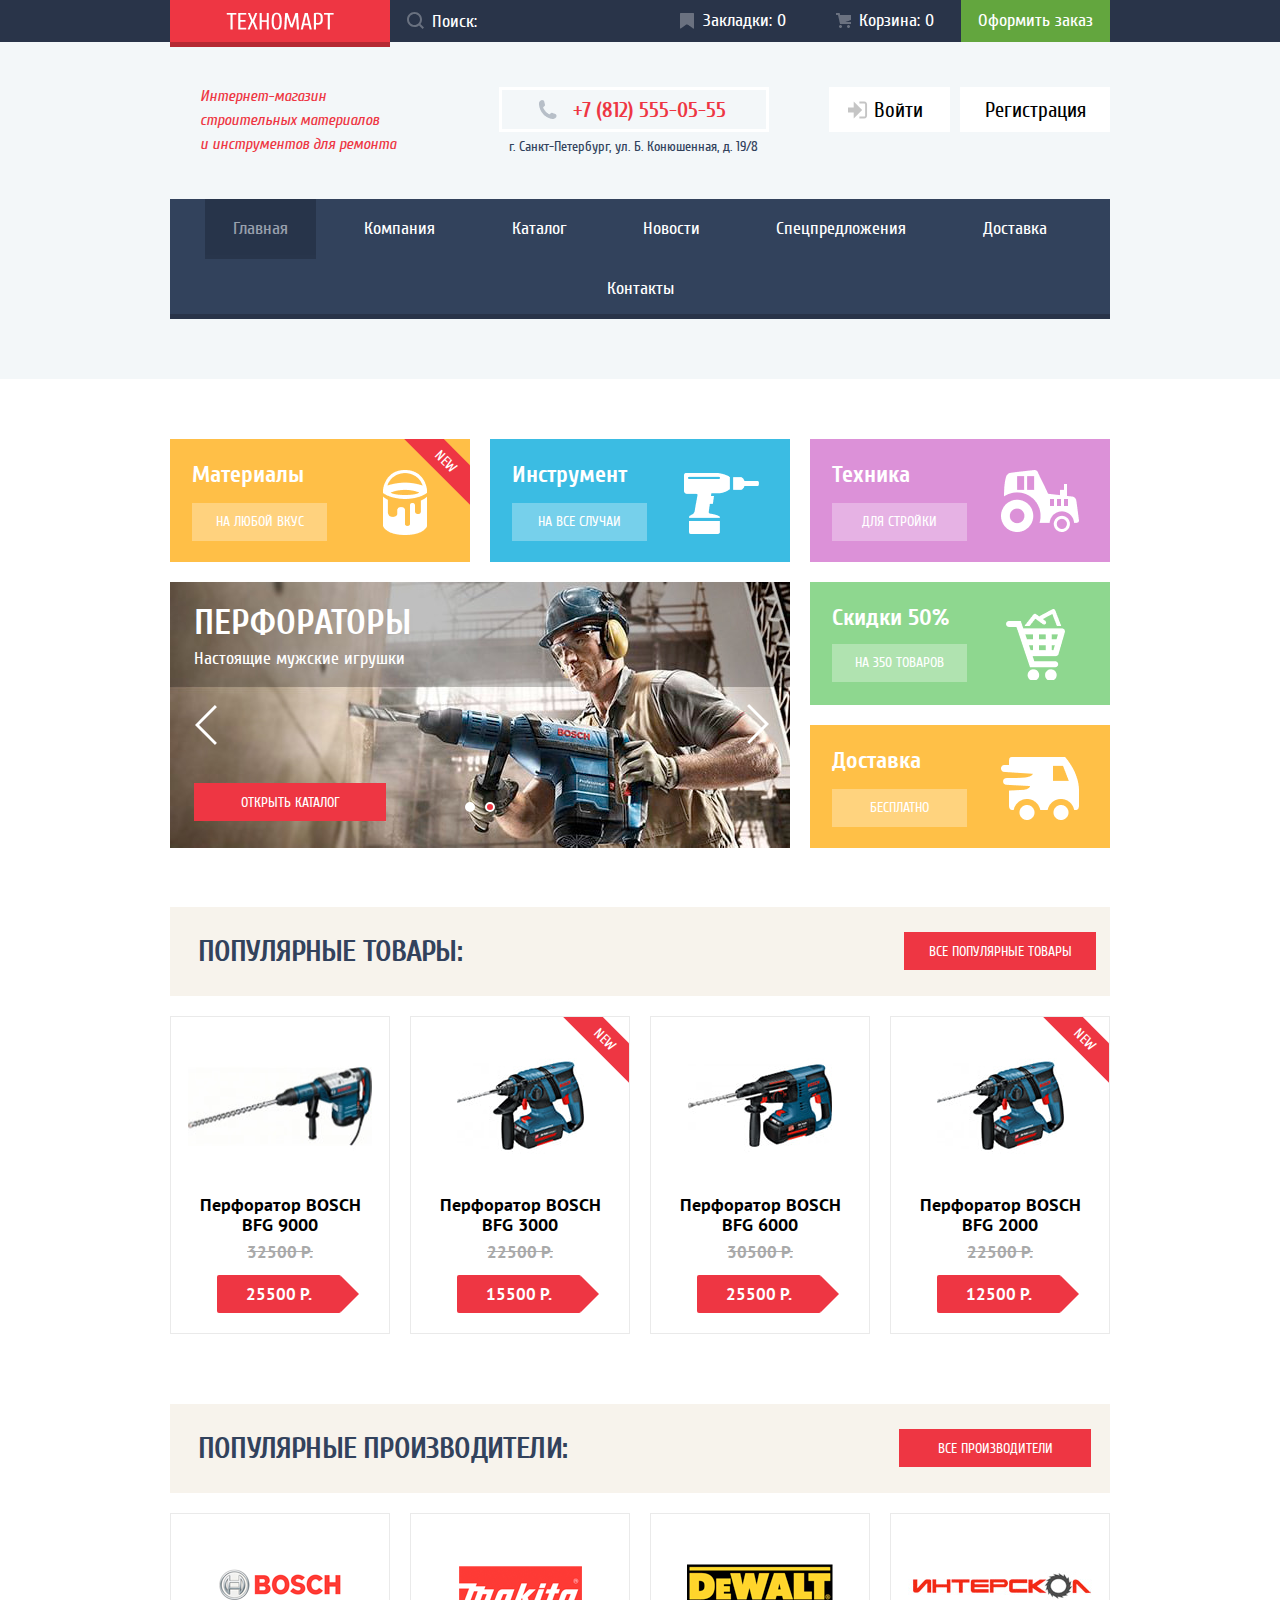
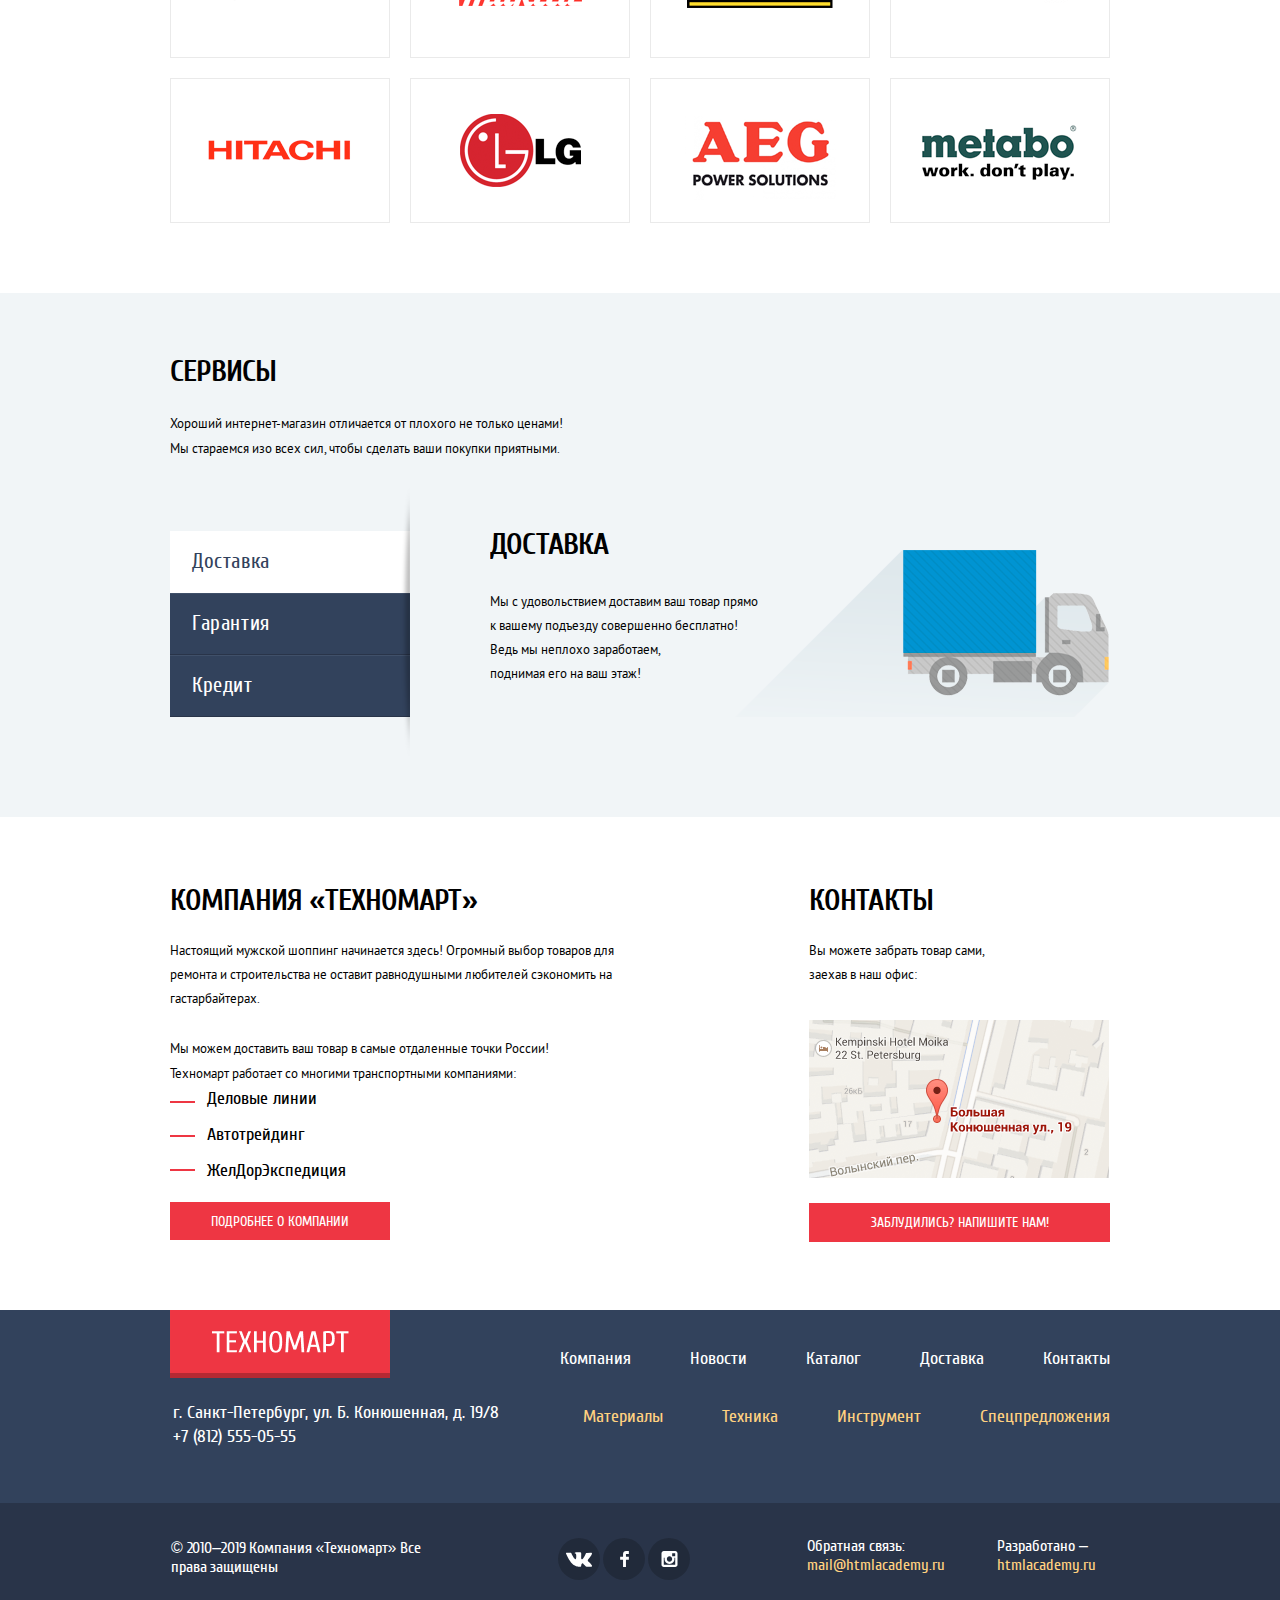
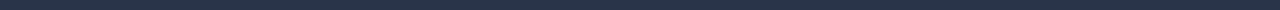
==== commit 7d77e722: "Проверка перед защитой" ====
--- a/index.html
+++ b/index.html
@@ -29,8 +29,8 @@
             </form>
             <!-- меню покупок -->
             <ul class="top-user-menu">
-               <li class="top-button bookmark"><a href="#">Закладки:&nbsp;<span>0</span></a></li>
-               <li class="top-button cart"><a href="#">Корзина:&nbsp;<span>0</span></a></li>
+               <li class="top-button bookmark"><a href="#">Закладки:&nbsp;<span class="cnt-bookmark">0</span></a></li>
+               <li class="top-button cart"><a href="#">Корзина:&nbsp;<span class="cnt-cart">0</span></a></li>
                <li class="top-button buy-top-button"><a href="#">Оформить заказ</a></li>
             </ul>
          </div>
@@ -70,7 +70,7 @@
                <h2 class="visualy-hidden">Главное меню сайта</h2>
                <div class="nav">
                   <ul class=" main-nav-list">
-                     <li class="main-nav-item main-nav-current"><a class="main-nav-link">Главная</a></li>
+                     <li class="main-nav-item current"><a class="main-nav-link">Главная</a></li>
                      <li class="main-nav-item"><a class="main-nav-link" href="#">Компания</a></li>
                      <li class="main-nav-item"><a class="main-nav-link" href="catalog.html">Каталог</a></li>
                      <li class="main-nav-item"><a class="main-nav-link" href="#">Новости</a></li>
@@ -129,8 +129,8 @@
                <button class="slider-arrow arrow-prev" tabindex="0" aria-label="Предыдущий слайд"></button>
                <button class="slider-arrow arrow-next" tabindex="0" aria-label="Следующий слайд"></button>
                <div class="slider-controls">
-                  <button class="dot" type="button" aria-label="слайд с дрелями" tabindex="0"></button>
-                  <button class="dot current" type="button" aria-label="слайд с перфораторами" tabindex="0"></button>
+                  <button class="dot dot1" type="button" aria-label="слайд с дрелями" tabindex="0"></button>
+                  <button class="dot dot2 current" type="button" aria-label="слайд с перфораторами" tabindex="0"></button>
                </div>
             </div>
          </div>
@@ -149,7 +149,7 @@
                <ul class="good-list">
                   <li class="gray-border good-item" tabindex="0">
                      <div class="good-text">
-                        <h3 class="good-title">Перфоратор BOSCH<br>BFG 9000</h3>
+                        <h3 class="good-title">Перфоратор BOSCH BFG&nbsp;9000</h3>
                         <p class="good-oldprice">32500 Р.</p>
                         <p class="good-newprice">25500 Р.</p>
                      </div>
@@ -157,13 +157,13 @@
                        <img src="img/goods/hd-bfg-9000.jpg" width="184" height="164" alt="Профессиональный мощный инструмент для серьезных работ" class="good-img">
                      </div>
                      <div class="menu-good">
-                        <button type="button" class="card-button buy-button" aria-label="купить товар">Купить</button>
+                        <a type="button" class="card-button buy-button" aria-label="купить товар" tabindex="0">Купить</a>
                         <button type="button" class="card-button bookmark-button" aria-label="добавить товар в закладки">В закладки</button>
                      </div>
                   </li>
                   <li class="gray-border good-item new" tabindex="0">
                      <div class="good-text">
-                        <h3 class="good-title">Перфоратор BOSCH<br>BFG 3000</h3>
+                        <h3 class="good-title">Перфоратор BOSCH BFG&nbsp;3000</h3>
                         <p class="good-oldprice">22500 Р.</p>
                         <p class="good-newprice">15500 Р.</p>
                      </div>
@@ -171,13 +171,13 @@
                         <img src="img/goods/hd-bfg-3000.jpg" width="127" height="112" alt="Усиленный инструмент для дома и дачи" class="good-img">
                      </div>
                      <div class="menu-good">
-                        <button type="button" class="card-button buy-button" aria-label="купить товар">Купить</button>
+                        <a type="button" class="card-button buy-button" aria-label="купить товар" tabindex="0">Купить</a>
                         <button type="button" class="card-button bookmark-button" aria-label="добавить товар в закладки">В закладки</button>
                      </div>
                   </li>
                   <li class="gray-border good-item" tabindex="0">
                      <div class="good-text">
-                        <h3 class="good-title">Перфоратор BOSCH<br>BFG 6000</h3>
+                        <h3 class="good-title">Перфоратор BOSCH BFG&nbsp;6000</h3>
                         <p class="good-oldprice">30500 Р.</p>
                         <p class="good-newprice">25500 Р.</p>
                      </div>
@@ -185,13 +185,13 @@
                         <img src="img/goods/hd-bfg-6000.jpg" width="144" height="128" alt="Универсальный инструмент для дома" class="good-img">
                      </div>
                      <div class="menu-good">
-                        <button type="button" class="card-button buy-button" aria-label="купить товар">Купить</button>
+                        <a type="button" class="card-button buy-button" aria-label="купить товар" tabindex="0">Купить</a>
                         <button type="button" class="card-button bookmark-button" aria-label="добавить товар в закладки">В закладки</button>
                      </div>
                   </li>
                   <li class="gray-border good-item new" tabindex="0">
                      <div class="good-text">
-                        <h3 class="good-title">Перфоратор BOSCH<br>BFG 2000</h3>
+                        <h3 class="good-title">Перфоратор BOSCH BFG&nbsp;2000</h3>
                         <p class="good-oldprice">22500 Р.</p>
                         <p class="good-newprice">12500 Р.</p>
                      </div>
@@ -199,7 +199,7 @@
                         <img src="img/goods/hd-bfg-2000.jpg" width="127" height="112" alt="Легкий инструмент для начинающих" class="good-img">
                      </div>
                      <div class="menu-good">
-                        <button type="button" class="card-button buy-button" aria-label="купить товар">Купить</button>
+                        <a type="button" class="card-button buy-button" aria-label="купить товар" tabindex="0">Купить</a>
                         <button type="button" class="card-button bookmark-button" aria-label="добавить товар в закладки">В закладки</button>
                      </div>
                   </li>
@@ -226,7 +226,7 @@
                   </li>
                   <li class="gray-border manufact-item" title="Компания «Makita»">
                      <a href="#" class="manufact-link">
-                        <img src="img/manufacturers/makita.png" width="123" height="40" alt="Компания «Makita»">
+                        <img src="img/manufacturers/makita.png" width="123" height="40" alt="Компания «Makita»" class="manufact-img">
                      </a>
                   </li>
                   <li class="gray-border manufact-item" title="Компания «DeWALT»">
@@ -351,10 +351,10 @@
                <h2 class="title title-black">Контакты</h2>
                <p class="contacts-desc">Вы можете забрать товар сами,
                заехав в наш офис:</p>
-               <a class="contacts-link" title="Наш адрес">
+               <a class="contacts-link" title="Наш адрес" href="https://yandex.ru/maps/2/saint-petersburg/house/bolshaya_konyushennaya_ulitsa_12/Z0kYdQVjS0UAQFtjfXVyd3VqbQ==/?ll=30.323965%2C59.936834&utm_source=main_stripe_big&z=16.15">
                   <img src="img/maps/mini-map.png" width="300" height="158" alt="Адрес организации: город Санкт-Петербург, улица Большая Конюшенная, дом 19" class="contacts-minimap">
                </a>
-               <button type="button" class="button feedback-link">Заблудились? Напишите нам!</button>
+               <a type="button" class="button feedback-link" href="#">Заблудились? Напишите нам!</a>
             </section>
          </div>
       </div>
@@ -374,7 +374,7 @@
                </a>
                <div class="nav">
                   <ul class="footer-nav">
-                     <li class="footer-nav-item footer-nav-current"><a class="footer-nav-link">Компания</a></li>
+                     <li class="footer-nav-item"><a class="footer-nav-link" href="#">Компания</a></li>
                      <li class="footer-nav-item"><a class="footer-nav-link" href="#">Новости</a></li>
                      <li class="footer-nav-item"><a class="footer-nav-link" href="catalog.html">Каталог</a></li>
                      <li class="footer-nav-item"><a class="footer-nav-link" href="#">Доставка</a></li>
@@ -413,19 +413,26 @@
                   <li class="social-button">
                      <a href="#" target="blank" class="social-link" title="Мы во Вконтакте">
                         <span class="social-title visualy-hidden">Вконтакте</span>
-                        <svg width="27" height="16" viewBox="0 0 128 76" aria-label="логотип Вконтакте" role="img" focusable="false" aria-hidden="true"><path d="M125,5.15c.89-3,0-5.15-4.23-5.15h-14a6,6,0,0,0-6.09,4S93.59,21.31,83.5,32.59c-3.26,3.26-4.74,4.3-6.52,4.3-.89,0-2.18-1-2.18-4V5.15c0-3.56-1-5.15-4-5.15h-22a3.37,3.37,0,0,0-3.56,3.22c0,3.37,5,4.15,5.56,13.64V37.48c0,4.52-.82,5.34-2.6,5.34-4.74,0-16.29-17.43-23.13-37.38C23.72,1.57,22.38,0,18.8,0H4.8C.8,0,0,1.88,0,4c0,3.71,4.75,22.1,22.1,46.42C33.67,67,50,76,64.8,76c8.9,0,10-2,10-5.45V58c0-4,.84-4.8,3.66-4.8,2.08,0,5.64,1,13.94,9C101.9,71.74,103.46,76,108.8,76h14c4,0,6-2,4.85-6s-5.8-9.64-11.81-16.4c-3.27-3.86-8.16-8-9.64-10.09-2.08-2.67-1.49-3.86,0-6.23,0,0,17-24,18.83-32.18Z" fill="#fff"/></svg>
+                        <svg width="26" height="15" viewBox="0 0 26 15" fill="none" xmlns="http://www.w3.org/2000/svg" aria-label="логотип Вконтакте" role="img" focusable="false" aria-hidden="true">
+                        <path d="M15.5403 11.7281C16.4609 11.4384 17.6395 13.6406 18.8943 14.4834C19.836 15.1219 20.5573 14.9841 20.5573 14.9841L23.9017 14.9372C23.9017 14.9372 25.6495 14.8322 24.8232 13.4803C24.7549 13.3678 24.3389 12.4781 22.334 10.6472C20.2376 8.73186 20.5217 9.04218 23.0456 5.73093C24.5835 3.71249 25.1988 2.47968 25.0062 1.95468C24.8213 1.44936 23.6918 1.58061 23.6918 1.58061L19.9237 1.60593C19.5568 1.60686 19.2458 1.71749 19.1042 2.08874C19.1013 2.09249 18.5062 3.65061 17.7127 4.9753C16.0362 7.77749 15.3669 7.92655 15.0896 7.75124C14.4531 7.3453 14.6139 6.1228 14.6139 5.25374C14.6139 2.5378 15.0299 1.4053 13.7992 1.1128C13.388 1.0153 13.0876 0.951552 12.0389 0.942177C10.6985 0.922489 9.56027 0.942177 8.91508 1.25061C8.48656 1.45968 8.15819 1.91811 8.35753 1.94436C8.6079 1.97718 9.1693 2.09436 9.46975 2.49374C9.8559 3.01124 9.84434 4.17093 9.84434 4.17093C9.84434 4.17093 10.0649 7.36874 9.32434 7.7653C8.8159 8.03718 8.12064 7.48218 6.62516 4.9378C5.86153 3.63655 5.28471 2.19843 5.28471 2.19843C5.28471 2.19843 5.17301 1.93124 4.97079 1.78499C4.73005 1.61155 4.39301 1.55624 4.39301 1.55624L0.816563 1.57874C0.816563 1.57874 0.27923 1.59374 0.0818227 1.82436C-0.0934366 2.02874 0.0673782 2.45061 0.0673782 2.45061C0.0673782 2.45061 2.86864 8.90155 6.04064 12.1509C8.94879 15.1341 12.2537 14.9362 12.2537 14.9362H13.7511C13.7511 14.9362 14.2027 14.8856 14.4338 14.6437C14.6495 14.4187 14.6399 13.9959 14.6399 13.9959C14.6399 13.9959 14.61 12.0187 15.5403 11.7281Z" fill="white"/>
+                        </svg>
                      </a>
                   </li>
                   <li class="social-button">
                      <a href="#" target="blank" class="social-link" title="Мы в Фейсбук">
                         <span class="social-title visualy-hidden">Фейсбук</span>
-                        <svg width="19" height="22" viewBox="0 0 10.15 21.74" aria-label="логотип Facebook" role="img" focusable="false" aria-hidden="true"><path d="M3.34 1.12A4.77 4.77 0 0 1 6.53 0h3.61v3.81H7.81a1.07 1.07 0 0 0-1.09.83v2.55h3.42c-.08 1.23-.24 2.45-.41 3.67h-3v10.87H2.21V10.86H0V7.21h2.19V3.66a3.83 3.83 0 0 1 1.15-2.54z" fill="#fff"/></svg>
+                        <svg width="12" height="22" viewBox="0 0 12 22" fill="none" xmlns="http://www.w3.org/2000/svg" aria-label="логотип Facebook" role="img" focusable="false" aria-hidden="true">
+                        <path d="M12 4V0H8C5.79086 0 4 1.79086 4 4V8H0V12H4V22H8V12H12V8H8V4H12Z" fill="white"/>
+                        </svg>
+
                      </a>
                   </li>
                   <li class="social-button">
                      <a href="#" target="blank" class="social-link" title="Мы в Instagram">
                         <span class="social-title visualy-hidden">Инстаграм</span>
-                        <svg width="20" height="20" viewBox="0 0 20 20" aria-label="логотип Instagram" role="img" focusable="false" aria-hidden="true"><path d="M18 0H2a2 2 0 0 0-2 2v16a2 2 0 0 0 2 2h16a2 2 0 0 0 2-2V2a2 2 0 0 0-2-2zm-8 6a4 4 0 1 1-4 4 4 4 0 0 1 4-4zM2.5 18a.47.47 0 0 1-.5-.5V9h2.1a3.4 3.4 0 0 0-.1 1 6 6 0 1 0 12 0 3.4 3.4 0 0 0-.1-1H18v8.5a.47.47 0 0 1-.5.5zM18 4.5a.47.47 0 0 1-.5.5h-2a.47.47 0 0 1-.5-.5v-2a.47.47 0 0 1 .5-.5h2a.47.47 0 0 1 .5.5z" fill="#fff"/></svg>
+                        <svg width="21" height="21" viewBox="0 0 21 21" fill="none" xmlns="http://www.w3.org/2000/svg" aria-label="логотип Instagram" role="img" focusable="false" aria-hidden="true">
+                        <path fill-rule="evenodd" clip-rule="evenodd" d="M3 0H18C19.65 0 21 1.35 21 3V18C21 19.65 19.65 21 18 21H3C1.35 21 0 19.65 0 18V3C0 1.35 1.35 0 3 0ZM14 10.5C14 8.57 12.43 7 10.5 7C8.57 7 7 8.57 7 10.5C7 12.43 8.57 14 10.5 14C12.43 14 14 12.43 14 10.5ZM3 18V9H4.181C4.0626 9.49127 4.00186 9.99467 4 10.5C4 14.0899 6.91015 17 10.5 17C14.0899 17 17 14.0899 17 10.5C16.9986 9.99464 16.9379 9.49118 16.819 9H18V18H3ZM14 7H18V3H14V7Z" fill="white"/>
+                        </svg>
                      </a>
                   </li>
                </ul>
@@ -450,7 +457,7 @@
          <div class="modal-wrapper">
             <form action="#" method="POST" class="feedback-form">
                <div class="wrapper-m-content">
-                  <div class="m-container">
+                  <div class="m-container m-content">
                      <div class="modal-field">
                         <label for="feedback-name">Ваше имя:</label>
                         <input type="text" class="feed-name" name="feedback-name" id="feedback-name" placeholder="Имя Фамилия">
@@ -466,7 +473,7 @@
                   </div>
                </div>
                <div class="wrapper-m-buttons">
-                  <div class="m-container">
+                  <div class="m-container m-buttons">
                      <button type="submit" class="button modal-submit">Отправить</button>
                   </div>
                </div>
@@ -488,8 +495,23 @@
       </section>
    </div>
 
-   <script src="js/index-modal.js"></script>
-   <script src="js/index-services.js"></script>
-   <script src="js/index-slider.js"></script>
+   <!-- Модальное окно корзины -->
+   <div class="modal-fade  modal-add">
+      <section class="modal">
+         <h2 class="visualy-hidden">Сообщение:</h2>
+         <div class="modal-wrapper">
+            <div class="m-container m-content">
+               <h2 class="modal-add-title">Товар добавлен в корзину!</h2>
+            </div>
+            <div class="m-container m-buttons">
+               <a href="#" class="button m-button-buy">Оформить заказ</a>
+               <button  type="button" class="button m-button-add">Продолжить покупки</button>
+            </div>
+         </div>
+         <button type="button" class="modal-close" aria-label="Закрыть окно" title="Закрыть окно"></button>
+      </section>
+   </div>
+
+   <script src="js/index.js"></script>
   </body>
 </html>
--- a/css/style.css
+++ b/css/style.css
@@ -103,7 +103,13 @@
   --error: #BA2732;
 }
 
-
+/*
+#CA2C37;
+#161D29;
+#3D546F;
+#1D2739;
+#367315;
+#63A63E;*/
 
 /********************/
 /* Глобальные стили */
@@ -114,10 +120,12 @@
   background-color: var(--basic-background);
 }
 
+/* светло-голубой фон */
 .back-lightblue{
   background-color: var(--basic-bluelight);
 }
 
+/* светло-желтый фон */
 .back-lightyellow{
   background-color: var(--basic-lightyellow);
 }
@@ -127,7 +135,6 @@
   background-color: var(--basic-white);
   border: 1px solid var(--border-greylight);
 }
-
 
 /* обертка заголовка */
 .title-wrapper{
@@ -156,7 +163,7 @@
   color: var(--basic-black);
 }
 
-/* скрывающий класс */
+/* класс сокрытия */
 .visualy-hidden{
   position: absolute;
   width: 1px;
@@ -172,7 +179,7 @@
 }
 
 
-/* кнопка */
+/* общие кнопки */
 .button{
   display: block;
   background-color: var(--basic-red);
@@ -196,7 +203,7 @@
 }
 
 .button:active{
-  background-color: #BA2732;
+  background-color: var(--error);
 }
 
 
@@ -231,17 +238,10 @@
   min-height: 100%;
   display: -ms-grid;
   display: grid;
-  -ms-grid-rows: /*320px*/auto 1fr auto/*300px*/;
-  grid-template-rows: /*320px*/auto 1fr auto/*300px*/;
+  -ms-grid-rows: auto 1fr auto;
+  grid-template-rows: auto 1fr auto;
   -ms-flex-line-pack: start;
       align-content: start;
-
- /* outline: 5px solid rgba(115, 185, 115, 0.5);
-  outline-offset: -5px;*/
-}
-
-.no-shift{
-  transform: translateX(-20px);
 }
 
 
@@ -251,6 +251,7 @@
 /******************/
 /* Шапка страницы */
 /******************/
+/* Общее */
 .page-header{
   display: -ms-grid;
   display: grid;
@@ -263,7 +264,9 @@
 }
 
 
+
 /*** Верхняя часть шапки ***/
+/* общее */
 .header-top{
   padding: 0;
   margin: 0;
@@ -283,6 +286,7 @@
 }
 
 
+/* Главный логотип */
 .link-logo{
   display: block;
   padding-top: 11px;
@@ -309,6 +313,7 @@
 }
 
 
+/* Форма поиска на сайте */
 .form-search{
   position: relative;
   height: 42px;
@@ -391,30 +396,19 @@
   background: var(--basic-white);
 }
 
-
+/* Верхнее меню пользователя */
 .top-user-menu{
   padding: 0;
   margin: 0;
-  /*width: 450px;*/
   height: 42px;
   list-style: none;
- /* text-align: center;
-  display: -ms-grid;
-  display: grid;
-  -ms-grid-columns: auto auto auto;
-  grid-template-columns: auto auto auto;*/
   display: flex;
-}
-
-.top-user-menu li{
- /* width: 150px;*/
 }
 
 .top-button a, .top-button:visited a{
   position: relative;
   box-sizing: border-box;
   display: flex;
-  /*justify-content: center;*/
   align-items: center;
   text-decoration: none;
   color: var(--basic-white);
@@ -441,19 +435,21 @@
   background-color: var(--basic-darkblue);
 }
 
+/* кнопка закладок */
 .bookmark a{
   width: 150px;
-  justify-content: flex-end;
-  padding-right: 39px;
-}
-
+  justify-content: flex-start;
+  padding-left: 28px;
+}
+
+/* кнопка корзины */
 .cart a{
   width: 136px;
-  justify-content: flex-end;
-  padding-right: 28px;
-}
-
-
+  justify-content: flex-start;
+  padding-left: 34px;
+}
+
+/* кнопка покупки */
 .buy-top-button a{
   background-color: var(--basic-green);
   width: 149px;
@@ -505,6 +501,7 @@
 
 
 /*** Средняя и нижняя часть шапки ***/
+/* общее */
 .header-bottom{
   background-color: var(--basic-bluelight);
 }
@@ -555,7 +552,7 @@
     -ms-grid-column: 3;
 }
 
-/* информация */
+/* Слоган шапки */
 .header-info{
   -ms-grid-column: 1;
   -ms-grid-column-span: 1;
@@ -580,6 +577,7 @@
   color:var(--basic-red);
 }
 
+/* Контакты шапки */
 .top-contacts{
   -ms-grid-column: 2;
   -ms-grid-column-span: 1;
@@ -592,7 +590,7 @@
   -webkit-box-sizing: border-box;
           box-sizing: border-box;
   margin-bottom: 40px;
-  margin-left: 20px;
+  margin-left: /*20*/38px;
 }
 
 .top-phone{
@@ -639,7 +637,9 @@
 }
 
 
-/* Меню не авторизованного пользователя */
+
+/*** Меню не авторизованного пользователя ***/
+/* общее */
 .unautorized{
   -ms-grid-column: 3;
   -ms-grid-column-span: 1;
@@ -657,7 +657,7 @@
           justify-content: flex-end;
 }
 
-/* кнопки меню пользователя */
+/* Кнопки меню пользователя */
 .user-button, .user-button:visited{
   display: -webkit-box;
   display: -ms-flexbox;
@@ -685,6 +685,7 @@
   color: var(--basic-greylight);
 }
 
+/* кнопка входа */
 .enter{
   width: 121px;
   margin-right: 10px;
@@ -697,7 +698,7 @@
 }
 
 .enter svg path{
-  fill: #C5C5C5;
+  fill: var(--basic-greylight);
 }
 
 .enter:hover svg path{
@@ -705,15 +706,17 @@
 }
 
 .enter:active svg path{
-  fill: #C5C5C5;
-}
-
+  fill: var(--basic-greylight);
+}
+
+/* кнопка регистрации */
 .registration{
   width: 150px;
 }
 
 
-/* Меню авторизованного пользователя */
+/*** Меню авторизованного пользователя ***/
+/* общее */
 .autorized{
   -ms-grid-column: 3;
   -ms-grid-column-span: 1;
@@ -733,9 +736,11 @@
           justify-content: center;
   -ms-flex-line-pack: start;
       align-content: flex-start;
+  width: 299px;
 }
 
 .user-account{
+  position: relative;
   font-size: 21px;
   line-height: 21px;
   background-color: var(--basic-white);
@@ -757,11 +762,13 @@
   color: var(--basic-greylight);
 }
 
+/* Ссылки пользователя */
 .user-list-link{
   margin: 0;
   padding: 0;
   list-style: none;
-  width: 200px;
+  width: 210px;
+  padding-top: 3px;
   display: -webkit-box;
   display: -ms-flexbox;
   display: flex;
@@ -776,8 +783,8 @@
   position: absolute;
   width: 4px;
   height: 4px;
-  top: 10px;
-  left: 85px;
+  top: 13px;
+  left: 88px;
   border-radius: 50%;
   background-color: var(--basic-darkblue);
   z-index: 0;
@@ -807,9 +814,17 @@
   z-index: 20;
 }
 
+
+/* кнопка профайла пользователя */
 .user-profile, .user-profile:visited{
-  margin-right: 5px;
+ /* margin-left: 19px;*/
   color: var(--basic-black);
+}
+
+.user-profile svg{
+  position: absolute;
+  top: 14px;
+  left: 15px;
 }
 
 .user-profile:hover{
@@ -820,19 +835,19 @@
   color: var(--basic-greylight);
 }
 
-.user-profile svg path, .user-profile:visited svg path{
-  fill: #C5C5C5;
-}
-
-.user-profile:hover svg path{
+.user-profile path, .user-profile:visited path{
+  fill: var(--basic-greylight);
+}
+
+.user-profile:hover path{
   fill: #3D546F;
 }
 
-.user-profile:active svg path{
-  fill: #C5C5C5;
-}
-
-/* кнопки пользовательского меню */
+.user-profile:active path{
+  fill: var(--basic-greylight);
+}
+
+/* кнопка деавторизации */
 .exit-button{
   display: -webkit-box;
   display: -ms-flexbox;
@@ -843,22 +858,31 @@
   -webkit-box-align: center;
       -ms-flex-align: center;
           align-items: center;
-}
-
-.exit-button svg path, .exit-button:visited svg path{
-  fill: #C5C5C5;
-}
-
-.exit-button:hover svg path{
+  position: relative;
+}
+
+.exit-button svg{
+  position: absolute;
+  top: -8px;
+  left: 20px;
+}
+
+.exit-button path, .exit-button:visited path{
+  fill: var(--basic-greylight);
+}
+
+.exit-button:hover path{
   fill: #3D546F;
 }
 
-.exit-button:active svg path{
-  fill: #C5C5C5;
-}
-
-
-/*** Главное меню сайта ***/
+.exit-button:active path{
+  fill: var(--basic-greylight);
+}
+
+
+
+
+/*** Навигация сайта ***/
 .main-nav{
   grid-column: 1 / -1;
   -ms-grid-row: 2;
@@ -877,6 +901,7 @@
    background-color: var(--basic-menublue);
 }
 
+/* Список ссылок навигации */
 .main-nav-list{
   /*padding: 0 20 0 0px;*/
   padding: 0 25px;
@@ -892,6 +917,7 @@
   justify-content: space-around;
 }
 
+/* ссылки навигации */
 .main-nav-item{
   padding: 0;
   height: 60px;
@@ -908,14 +934,14 @@
   justify-content: center;
   align-items: center;
   height: 100%;
- /* padding: 0 28px;*/
+  padding: 0 28px;
 }
 
 .main-nav-link:hover{
   background-color: var(--basic-darkblue);
 }
 
-.main-nav-link:active .main-nav-link{
+.main-nav-link:active .main-nav-link, .main-nav-item.current .main-nav-link{
   background-color: #1D2739;
   color: var(--basic-white);
   opacity: 0.5;
@@ -926,12 +952,14 @@
 /********************/
 /* Контент страницы */
 /********************/
+/*** Общее ***/
 .index.page-content{
   display: -ms-grid;
   display: grid;
   -ms-grid-rows: (auto)[5];
   grid-template-rows: repeat(5, auto);
 }
+
 
 
 /*** Преимущества ***/
@@ -954,38 +982,7 @@
   padding-bottom: 59px;
 }
 
-/* распределение карточек по ячейкам сетки */
-.features .container > *:nth-child(1){
-    -ms-grid-row: 1;
-    -ms-grid-column: 1;
-}
-
-.features .container > *:nth-child(2){
-    -ms-grid-row: 1;
-    -ms-grid-column: 3;
-}
-
-.features .container > *:nth-child(3){
-    -ms-grid-row: 3;
-    -ms-grid-column: 1;
-}
-
-.features .container > *:nth-child(4){
-    -ms-grid-row: 3;
-    -ms-grid-column: 3;
-}
-
-.features .container > *:nth-child(5){
-    -ms-grid-row: 5;
-    -ms-grid-column: 1;
-}
-
-.features .container > *:nth-child(6){
-    -ms-grid-row: 5;
-    -ms-grid-column: 3;
-}
-
-/* карточки */
+/*** Карточки преимуществ ***/
 .features-card{
   display: block;
   -webkit-box-sizing: border-box;
@@ -996,6 +993,7 @@
   padding: 21px 0 0 22px;
 }
 
+/* Позиционирование карточек преимуществ */
 .features-card:nth-child(2){
   background-color: var(--special-yellow);
   -ms-grid-column: 1;
@@ -1076,6 +1074,10 @@
   position: relative;
 }
 
+.features-card:nth-child(5) .features-title{
+  margin-bottom: 11px;
+}
+
 .features-card:nth-child(5)::before{
   content: "";
   position: absolute;
@@ -1111,6 +1113,7 @@
   background-position: 0 0;
 }
 
+/* заголовок преимуществ */
 .features-title{
   font-size: 24px;
   line-height: 30px;
@@ -1119,10 +1122,11 @@
   margin-bottom: 13px;
 }
 
+/* кнопка преимуществ */
 .features-button{
   text-decoration: none;
   font-size: 14px;
-  line-height: /*18px*/ 18px;
+  line-height: 18px;
   text-transform: uppercase;
   display: block;
   background: rgba(255, 255, 255, 0.3);
@@ -1143,7 +1147,8 @@
   background-color: rgba(169, 169, 169, 0.3);
 }
 
-/* слайдер */
+
+/*** слайдер ***/
 .slider{
   -ms-grid-row: 2;
   -ms-grid-row-span: 2;
@@ -1190,6 +1195,7 @@
   background: url("../img/slider/drill.jpg") no-repeat 0 0;
 }
 
+/* заголовок слайда */
 .slide-title{
   font-size: 36px;
   text-transform: uppercase;
@@ -1199,23 +1205,27 @@
   margin: 0;
   margin-bottom: 5px;
   position: absolute;
-  top: 24px;
-}
-
+  top: 23px;
+}
+
+/* описание слайда */
 .slide-desc{
   font-size: 18px;
   line-height: 24px;
   padding: 0;
+  padding-top: 1px;
   margin: 0;
   top: 64px;
   position: absolute;
 }
 
+/* кнопка слайда */
 .slide-button{
   position: absolute;
   bottom: 27px;
 }
 
+/* стрелочки слайда */
 .slider-arrow{
   display: block;
   width: 23px;
@@ -1249,7 +1259,8 @@
   opacity: 0.3;
 }
 
-.slider-controls {
+/* поинты слайда */
+.slider-controls{
   position: absolute;
   bottom: 36px;
   left: 0;
@@ -1264,7 +1275,7 @@
   left: calc(50% - 30px / 2);
 }
 
-.slider-controls button {
+.slider-controls button{
   padding: 0;
   width: 10px;
   height: 10px;
@@ -1274,15 +1285,14 @@
   cursor: pointer;
 }
 
-.slider-controls .current {
+.slider-controls .current{
   background-color: var(--basic-red);
 }
 
 
 
-
-
 /*** Популярные товары ***/
+/* Общее товаров */
 .popular-goods{
   -ms-grid-row: 2;
   -ms-grid-row-span: 1;
@@ -1298,7 +1308,7 @@
   padding-bottom: 50px;
 }
 
-
+/* заголовок товаров */
 .popular-goods .title-wrapper{
   -ms-grid-row: 1;
   -ms-grid-row-span: 1;
@@ -1311,16 +1321,17 @@
   grid-column: 1 / 2;
   -ms-grid-column-align: start;
       justify-self: start;
-  letter-spacing: -0.8px;
-}
-
+  letter-spacing: -0.85px;
+}
+
+/* кнопка товаров */
 .right-button{
   grid-column: -2 / -1;
   -ms-grid-column-align: center;
       justify-self: center;
 }
 
-
+/* контент товаров */
 .popular-goods-content{
   -ms-grid-row: 2;
   -ms-grid-row-span: 1;
@@ -1330,6 +1341,7 @@
   text-align: center;
 }
 
+/* список товаров */
 .good-list{
   padding: 0;
   margin: 0;
@@ -1345,6 +1357,7 @@
   margin-right: -20px;
 }
 
+/* карточка товара */
 .good-item{
   position: relative;
   -webkit-box-sizing: border-box;
@@ -1354,8 +1367,8 @@
   display: -ms-grid;
   display: grid;
   grid-gap: 0;
-  -ms-grid-rows: 164px 0 150px;
-  grid-template-rows: 164px 150px;
+  -ms-grid-rows: 178px 0 134px;
+  grid-template-rows: 178px 134px;
   -webkit-box-pack: center;
       -ms-flex-pack: center;
           justify-content: center;
@@ -1364,26 +1377,63 @@
           align-items: center;
   padding: 0;
   margin: 0;
-  padding-bottom: 21px;
+ /* padding-bottom: 21px;*/
   margin-right: 20px;
   margin-bottom: 20px;
   overflow: hidden;
 }
 
+/* изображение товара */
 .good-img-wrapper{
+  height: 178px;
   -ms-grid-row: 1;
   -ms-grid-row-span: 1;
   grid-row: 1 / 2;
   padding: 0;
   margin: 0;
+  display: flex;
 }
 
 .good-img{
-  -o-object-fit: contain;
-     object-fit: contain;
-}
-
+  margin: auto;
+}
+
+.good-list .good-img[src*="9000"]{
+  background: var(--greylight);
+  width: 184px;
+  height: 160px;
+ /* margin-top: 7px;
+  margin-left: 17px;*/
+}
+
+.good-list .good-img[src*="3000"]{
+  background: var(--greylight);
+  width: 127px;
+  height: 112px;
+ /* margin-top: 28px;
+  margin-left: 39px;*/
+}
+
+.good-list .good-img[src*="6000"]{
+  background: var(--greylight);
+  width: 144px;
+  height: 128px;
+ /* margin-top: 21px;
+  margin-left: 32px;*/
+}
+
+.good-list .good-img[src*="2000"]{
+  background: var(--greylight);
+  width: 127px;
+  height: 112px;
+  /*margin-top: 28px;
+  margin-left: 39px;*/
+}
+
+
+/* текст товара */
 .good-text{
+  height: 134px;
   -ms-grid-row: 2;
   -ms-grid-row-span: 1;
   grid-row: 2 / 3;
@@ -1393,41 +1443,19 @@
   align-items: start;
 }
 
+/* заголовок товара */
 .good-title{
   height: 48px;
   font-size: 18px;
   line-height: 20px;
   font-weight: 700;
   /*margin: 8px auto 7px auto;*/
-  margin: auto;
-}
-
-.good-list .good-item:nth-child(1) .good-img{
-  background: var(--greylight);
-  width: 184px;
-  height: 160px;
-}
-
-.good-list .good-item:nth-child(2) .good-img{
-  background: var(--greylight);
-  width: 127px;
-  height: 112px;
-}
-
-.good-list .good-item:nth-child(3) .good-img{
-  background: var(--greylight);
-  width: 144px;
-  height: 128px;
-}
-
-.good-list .good-item:nth-child(4) .good-img{
-  background: var(--greylight);
-  width: 127px;
-  height: 112px;
-}
-
+  margin: 0 auto;
+}
+
+/* старая цена товара */
 .good-oldprice{
-  height: 30px;
+  height: 32px;
   color: var(--text-silver);
   font-size: 17px;
   line-height: 18px;
@@ -1435,10 +1463,10 @@
   -webkit-text-decoration-line: line-through;
           text-decoration-line: line-through;
   text-transform: uppercase;
- /* margin: 7px auto 13px auto;*/
  margin: auto;
 }
 
+/* новая цена товара */
 .good-newprice{
   display: block;
   color: var(--basic-white);
@@ -1447,11 +1475,11 @@
   line-height: 38px;
   font-weight: bold;
   text-transform: uppercase;
-  width: 122px;
+  width: 124px;
   height: 38px;
-  margin: 0 auto;
+  margin: 0 auto 0 46px;
   position: relative;
-  border-radius: 5px;
+  border-radius: 2px;
 }
 
 .good-newprice::after{
@@ -1459,14 +1487,14 @@
   content: "";
   width: 0;
   height: 0;
-  border-top: 19px solid transparent;
-  border-left: 19px solid var(--basic-red);
-  border-bottom: 19px solid transparent;
-  top: 0px;
-  right: -16px;
-}
-
-
+  border-top: 18px solid transparent;
+  border-left: 18px solid var(--basic-red);
+  border-bottom: 18px solid transparent;
+  top: 1px;
+  right: -18px;
+}
+
+/* меню товара */
 .menu-good{
   display: none;
   position: absolute;
@@ -1481,6 +1509,7 @@
   font-family: "Cuprum", Arial, sans-serif;
 }
 
+/* кнопка корзины товара */
 .menu-good .card-button{
   display: block;
   -webkit-box-sizing: border-box;
@@ -1499,6 +1528,7 @@
   border-radius: 2px;
 }
 
+/* кнопка покупки товара */
 .menu-good .buy-button{
   color: var(--basic-white);
   background-color: var(--basic-green);
@@ -1508,6 +1538,7 @@
   margin-bottom: 10px;
   position: relative;
   padding-left: 15px;
+  padding-top: 10px;
 }
 
 .menu-good .buy-button::before{
@@ -1537,7 +1568,7 @@
 }
 
 .menu-good .bookmark-button:hover{
-  border: 3px solid #32425C;
+  border: 3px solid var(--basic-menublue);
 }
 
 .menu-good .bookmark-button:active{
@@ -1554,6 +1585,7 @@
   display: block;
 }
 
+/* Ленточка NEW товара */
 .new::after{
   z-index: 1;
   content: "NEW";
@@ -1576,6 +1608,7 @@
 
 
 /*** Производители товаров ***/
+/* общее */
 .manufacts{
   -ms-grid-row: 3;
   -ms-grid-row-span: 1;
@@ -1591,6 +1624,7 @@
   padding-bottom: 50px;
 }
 
+/* заголовок производителей */
 .manufacts .title-wrapper{
   -ms-grid-row: 1;
   -ms-grid-row-span: 1;
@@ -1602,12 +1636,14 @@
   letter-spacing: -0.8px;
 }
 
+/* контент производителей */
 .manufacts-content{
   -ms-grid-row: 2;
   -ms-grid-row-span: 1;
   grid-row: 2 / 3;
 }
 
+/* галлерея производителей */
 .manufacts-list{
   padding: 0;
   margin: 0;
@@ -1623,6 +1659,7 @@
           justify-content: flex-start;
 }
 
+/* карточка производителя */
 .manufact-item{
   -webkit-box-sizing: border-box;
           box-sizing: border-box;
@@ -1642,28 +1679,24 @@
 }
 
 .manufact-link{
-  display: -webkit-box;
-  display: -ms-flexbox;
   display: flex;
   width: 100%;
   height: 100%;
-  -webkit-box-pack: center;
-      -ms-flex-pack: center;
-          justify-content: center;
-  -webkit-box-align: center;
-      -ms-flex-align: center;
-          align-items: center;
+
+
 }
 
 .manufact-img{
   background: var(--greylight);
-  -o-object-fit: cover;
-     object-fit: cover;
+  margin: auto;
+  max-width: 220px;
+  max-height: 145px;
 }
 
 
 
 /*** Сервисы ***/
+/* общее */
 .services{
   background-color:var(--basic-background);
   color: var(--basic-black);
@@ -1694,17 +1727,20 @@
   background-position: 0 0;
 }
 
+/* заголовок сервисов*/
 .services .title{
   color: var(--basic-black);
   letter-spacing: -0.8px;
 }
 
+/* текст сервисов*/
 .services-slogan, .services-item p, .about-contacts p{
   font-family: "PT Sans", Arial, sans-serif;
   font-size: 13px;
   line-height: 24px
 }
 
+/* слоган сервисов*/
 .services-slogan{
   margin-bottom: 70px;
   padding-right: 530px;
@@ -1718,7 +1754,7 @@
   margin-bottom: 1px;
 }
 
-
+/* контент сервисов */
 .services-content{
   font-size: 21px;
   line-height: 30px;
@@ -1730,6 +1766,7 @@
   grid-gap: 80px;
 }
 
+/* меню сервисов */
 .services-menu-list{
   padding: 0;
   margin: 0;
@@ -1753,6 +1790,7 @@
           box-shadow: 0px 1px 0px var(--basic-darkblue), inset 0px 1px 0px #405069;
 }
 
+/* кнопки меню сервисов*/
 .services-menu-button{
   color: var(--basic-white);
   text-decoration: none;
@@ -1781,7 +1819,7 @@
 }
 
 
-
+/* слайды сервисов */
 .services-list{
   padding: 0;
   margin: 0;
@@ -1829,6 +1867,7 @@
   width: 468px;
   height: 261px;
   top: 20px;
+  right: 1px;
 }
 
 .services-item:nth-child(2) .services-pic{
@@ -1858,9 +1897,8 @@
 
 
 
-
-
 /*** О компании ***/
+/* общее */
 .about-contacts{
   grid-row: 5 / -1;
 }
@@ -1877,11 +1915,13 @@
           align-items: start;
 }
 
+/* заголовок о компании*/
 .about-contacts .title{
   margin-top: 0;
   letter-spacing: -0.9px;
 }
 
+/* описание о компании*/
 .about-desc{
   margin-bottom: 28px;
   padding-right: 170px;
@@ -1896,6 +1936,7 @@
   margin-bottom: 0;
 }
 
+/* список транспортных компаний */
 .transport-list{
   padding: 0;
   margin: 0;
@@ -1931,6 +1972,7 @@
   top: 16px;
 }
 
+/* кнопка о компании */
 .content-wrapper .button{
   width: 220px;
   height: 38px;
@@ -1939,33 +1981,39 @@
 
 
 /*** Контакты ***/
+/* общее */
 .contacts{
   -ms-grid-column-align: end;
       justify-self: end;
 }
 
+/* заголовок контактов */
 .contects .title{
   letter-spacing: -0.9px;
 }
 
+/* описание контактов */
 .contacts-desc{
   margin-bottom: 33px;
   padding-right: 120px;
   margin-top: -2px;
 }
 
+/* ссылка контактов */
 .contacts-link{
   display: block;
   background: var(--greylight);
   margin-bottom: 18px;
 }
 
+/* мини-карта контактов */
 .contacts-minimap{
   width: 300px;
   height: 158px;
-
-}
-
+  cursor: pointer;
+}
+
+/* кнопка контактов */
 .contacts .button{
   width: 100%;
   height: 100%;
@@ -1976,6 +2024,7 @@
 /****************/
 /* Подвал сайта */
 /****************/
+/*** Общее ***/
 .page-footer{
   color: var(--basic-white);
 }
@@ -1989,6 +2038,9 @@
   background-color:var(--basic-menublue);
 }
 
+
+
+/*** Верхняя секция подвала ***/
 .footer-top{
   display: -webkit-box;
   display: -ms-flexbox;
@@ -1998,6 +2050,7 @@
           justify-content: space-between;
 }
 
+/* логотип подвала */
 .footer-logo{
   display: block;
   background: var(--greylight);
@@ -2009,7 +2062,7 @@
   height: 68px;
 }
 
-
+/* навигация 1 */
 .footer-top .nav{
   margin-top: auto;
   margin-bottom: 7px;
@@ -2035,7 +2088,6 @@
           justify-content: flex-end;
 }
 
-
 .footer-nav-link{
   color: var(--basic-background);
 }
@@ -2054,6 +2106,8 @@
 }
 
 
+
+/*** средняя секция подвала ***/
 .footer-middle{
   display: -webkit-box;
   display: -ms-flexbox;
@@ -2064,6 +2118,7 @@
   padding-bottom: 54px;
 }
 
+/* адрес */
 .footer-address{
   margin: 0;
   margin-top: 23px;
@@ -2071,6 +2126,7 @@
   font-size: 18px;
 }
 
+/* навигация 2 */
 .footer-middle .nav{
   margin-top: 27px;
   max-width: 600px;
@@ -2082,6 +2138,8 @@
 
 
 
+/*** Нижняя секция подвала ***/
+/* общее */
 .footer-bottom{
   background-color:var(--basic-darkblue);
   line-height: 19px;
@@ -2101,6 +2159,8 @@
   overflow: hidden;
 }
 
+
+/* копирайт */
 .copyright{
   width: 250px;
   padding-top: 3px;
@@ -2117,6 +2177,8 @@
   color: var(--text-gold);
 }
 
+
+/* социальные кнопки */
 .social{
   margin-left: 23px;
   margin-top: 6px;
@@ -2179,6 +2241,8 @@
   height: 20px;
 }
 
+
+/* ссылки на почту и сайт */
 .dev-email, .dev-site{
 
 }
@@ -2202,16 +2266,18 @@
 
 
 
+
+
 /********************/
 /* Контент каталога */
 /********************/
+/* Общее */
 .catalog.page-content{
   display: -ms-grid;
   display: grid;
   -ms-grid-rows: (auto)[2];
   grid-template-rows: repeat(2, auto);
 }
-
 
 .catalog{
   margin-top: 21px;
@@ -2261,7 +2327,8 @@
 }
 
 
-/*** catalog ***/
+
+/*** Хлебные крошки ***/
 .breadcrumbs{
   grid-column: 1 / -1;
   -ms-grid-row: 1;
@@ -2285,7 +2352,8 @@
   -ms-flex-wrap: wrap;
       flex-wrap: wrap;
   position: relative;
-  padding-left: 50px;
+  padding-left: 55px;
+  margin-top: 2px;
 }
 
 .breadcrumbs::before{
@@ -2312,7 +2380,7 @@
   left: -25px;
   width: 7px;
   height: 11px;
-  background: url("../img/icons/Shape.svg");
+  background: url("../img/icons/arrow.svg");
   background-repeat: no-repeat;
   background-position: 0 0;
 }
@@ -2323,11 +2391,14 @@
 }
 
 
+
+/*** Раздел заголовка ***/
 .perfo-title{
   grid-column: 1 / -1;
   -ms-grid-row: 2;
   -ms-grid-row-span: 1;
   grid-row: 2 / 3;
+  letter-spacing: -0.85px;
 }
 
 .perfo-title:nth-child(2) .catalog-title{
@@ -2335,6 +2406,9 @@
 }
 
 
+
+/*** Раздел фильтра ***/
+/* общее */
 .mini-title{
   color: var(--basic-black);
   font-size: 13px;
@@ -2350,6 +2424,8 @@
 
 
 
+/* Фильтр товаров */
+/* общее */
 .catalog-filter{
   -ms-grid-column: 1;
   -ms-grid-column-span: 1;
@@ -2364,7 +2440,6 @@
   color: var(--basic-black);
 }
 
-
 .catalog-filter form{
   margin-top: 14px;
 }
@@ -2375,7 +2450,6 @@
   border: none;
   border-bottom: 1px solid rgba(0, 0, 0, 0.1);
 }
-
 
 .f-section.f-price{
   padding-bottom: 25px;
@@ -2384,12 +2458,12 @@
 
 .f-section.f-manufacturers{
   padding-bottom: 10px;
-  margin-bottom: 18px;
+  margin-bottom: 15px;
 }
 
 .f-section.f-power{
   border-bottom: none;
-  margin-bottom: 20px;
+  margin-bottom: 16px;
 }
 
 .f-title{
@@ -2422,25 +2496,31 @@
 }
 
 .f-manufacturers .f-title{
-  margin-bottom: 15px;
+  margin-bottom: 17px;
 }
 
 .f-power .f-title{
+  margin-bottom: 23px;
+}
+
+.f-manufacturers .filter-item{
   margin-bottom: 20px;
 }
 
-.f-manufacturers .filter-item, .f-power .filter-item{
-  margin-bottom: 16px;
-}
-
-.range-filter {
+.f-power .filter-item{
+  margin-bottom: 23px;
+}
+
+
+/* Секция цены */
+.range-filter{
   width: 220px;
 }
 
-.range-controls {
+.range-controls{
   height: 80px;
   border-radius: 5px;
-  margin-bottom: 9px;
+  margin-bottom: 7px;
   padding-top: 39px;
   height: 41px;
   padding-right: 20px;
@@ -2448,20 +2528,20 @@
   position: relative;
 }
 
-.range-controls .scale {
+.range-controls .scale{
   height: 2px;
   background: #d7dcde;
 }
 
-.range-controls .bar {
-  width: 80%;
+.range-controls .bar{
+  width: 150px;
   height: 2px;
   background: #00ca74;
 }
 
-.range-controls .toggle {
-  position: absolute;
-  top: 31px;
+.range-controls .toggle{
+  position: absolute;
+  top: 28px;
   left: 0;
   width: 4px;
   height: 4px;
@@ -2474,15 +2554,15 @@
   cursor: pointer;
 }
 
-.range-controls .toggle-min {
-  left: 5%;
-}
-
-.range-controls .toggle-max {
-  left: 75%;
-}
-
-.price-controls {
+.range-controls .toggle-min{
+  left: 9%;
+}
+
+.range-controls .toggle-max{
+  left: 73%;
+}
+
+.price-controls{
   display: -webkit-box;
   display: -ms-flexbox;
   display: flex;
@@ -2494,13 +2574,13 @@
           align-items: center;
 }
 
-.price-controls label {
+.price-controls label{
   text-transform: uppercase;
   font-family: "PT Sans", "Arial", sans-serif;
   font-size: 17px;
 }
 
-.price-controls input {
+.price-controls input{
   -webkit-box-sizing: border-box;
           box-sizing: border-box;
   width: 95px;
@@ -2513,7 +2593,7 @@
   font-size: inherit;
 }
 
-
+/* Секция переключателей и кнопок */
 .filter-item{
   padding-left: 36px;
   position: relative;
@@ -2525,8 +2605,6 @@
   opacity: 0.8;
 }
 
-
-
 .filter-item input, .filter-item label{
   cursor: pointer;
 }
@@ -2562,8 +2640,7 @@
   background-position: 0 0;
 }
 
-
-.filter-input-radio + label::before {
+.filter-input-radio + label::before{
   content: "";
   position: absolute;
   -webkit-box-sizing: border-box;
@@ -2576,7 +2653,7 @@
   border-radius: 50%;
 }
 
-.filter-input-radio:checked + label::after {
+.filter-input-radio:checked + label::after{
   content: "";
   position: absolute;
   -webkit-box-sizing: border-box;
@@ -2589,8 +2666,6 @@
   border-radius: 50%;
 }
 
-
-
 .filter-item:hover{
   opacity: 1;
 }
@@ -2598,8 +2673,6 @@
 .filter-item input:disabled + label{
   opacity: 0.4;
 }
-
-
 
 .f-button, .f-button:hover, .f-button:active, .f-button:focus{
   background-color: var(--basic-white);
@@ -2612,6 +2685,8 @@
 }
 
 
+/*** Раздел каталога ***/
+/* общее */
 .catalog-goods{
   -ms-grid-column: 2;
   -ms-grid-column-span: 1;
@@ -2628,7 +2703,9 @@
   grid-gap: 20px;
 }
 
-/*** сортировка ***/
+
+
+/* Сортировка товаров */
 .goods-sorting{
   display: -ms-grid;
   display: grid;
@@ -2654,18 +2731,23 @@
   margin-bottom: 5px;
 }
 
+.sorting-title{
+  padding-left: 20px;
+}
+
 .sorting-item{
   width: auto;
   padding: 0;
-  padding-top: 5px;
+  padding-top: 1px;
 }
 
 .sorting-item:nth-child(1){
-  margin-right: 70px;
+  padding-left: 1px;
+  margin-right: 71px;
 }
 
 .sorting-item:nth-child(2){
-  margin-right: 65px;
+  margin-right: 66px;
 }
 
 .sorting-item:nth-child(3){
@@ -2673,7 +2755,7 @@
 }
 
 .sorting-item:nth-child(4){
-  margin-right: 26px;
+  margin-right: 32px;
 }
 
 .sorting-button{
@@ -2688,8 +2770,8 @@
   border: none;
   border-bottom: 1px dotted var(--basic-red);
   padding: 0;
-}
-
+  height: 17px;
+}
 
 .sorting-button:hover{
   color: var(--basic-black);
@@ -2710,7 +2792,7 @@
   height: 0;
   border-right: 5.5px solid transparent;
   border-left: 5.5px solid transparent;
-  top: -5px;
+  top: 0px;
 }
 
 .triangle:nth-child(4) .sorting-button::after{
@@ -2734,32 +2816,32 @@
 .triangle:nth-child(4) .sorting-button:active::after, .active.triangle .sorting-button::after{
   border-bottom-color: var(--basic-red);
 }
-
+/*
 .triangle:nth-child(4):focus-within .sorting-button::after{
   border-bottom-color: var(--basic-black);
 }
-
+*/
 .triangle:nth-child(5) .sorting-button:active::after, .active.triangle .sorting-button::after{
   border-top-color: var(--basic-red);
 }
-
+/*
 .triangle:nth-child(5):focus-within .sorting-button::after{
    border-top-color: var(--basic-black);
 }
 
-
-
-
+*/
+
+/* Дополнительные стили к галлерее товаров */
 .goods-content{
   font-family: "PT Sans", Arial, sans-serif;
   text-align: center;
-  margin-bottom: 20px;
+  margin-bottom: 10px;
 }
 
 .catalog-list{
   padding: 0;
   margin: 0;
-  /*margin-right: -20px;*/
+  margin-top: 7px;
   display: -webkit-box;
   display: -ms-flexbox;
   display: flex;
@@ -2770,17 +2852,42 @@
           justify-content: flex-start;
 }
 
+/* карточка товара в каталоге */
 .catalog-list .good-item{
-  margin-bottom: 20px;
+  position: relative;
+  -webkit-box-sizing: border-box;
+          box-sizing: border-box;
+  width: 220px;
+  height: 318px;
+  display: -ms-grid;
+  display: grid;
+  grid-gap: 0;
+  -ms-grid-rows: 168px 0 153px;
+  grid-template-rows: 168px 153px;
+  -webkit-box-pack: center;
+      -ms-flex-pack: center;
+          justify-content: center;
+  -webkit-box-align: center;
+      -ms-flex-align: center;
+          align-items: center;
+  padding: 0;
+  margin: 0;
   margin-right: 20px;
+  margin-bottom: 18px;
+  overflow: hidden;
 }
 
 .catalog-list .good-item:nth-child(3n){
   margin-right: 0px;
 }
 
-
-
+.catalog-list .good-img{
+  margin-left: 33px;
+}
+
+
+
+/* Пагинация */
 .goods-pagination{
   font-size: 13px;
   line-height: 18px;
@@ -2797,6 +2904,7 @@
 
 .pagination-item{
   display: inline-block;
+  vertical-align: center;
   margin-right: 5px;
   margin-bottom: 5px;
 }
@@ -2822,8 +2930,6 @@
 
 .pagination-link:hover{
   border: 1px solid var(--basic-greylight);
- /* background-color: var(--basic-white);*/
-  /*color: var(--basic-black);*/
 }
 
 .pagination-link:active{
@@ -2838,23 +2944,35 @@
 }
 
 
+
 /* описание каталога */
 .catalod-desc{
   padding-bottom: 68px;
 }
 
 .catalog-desc-spaces{
-    padding-top: 39px;
+  padding-top: 35px;
 }
 
 .title-wrapper.perfo-title{
   padding-left: 0;
+  height: 84px;
+}
+
+.perfo-title .title{
+  margin-top: 30px;
+  letter-spacing: -0.65px;
 }
 
 .catalod-desc p{
-  padding: 0;
-  margin: 0;
-}
+  font-size: 13px;
+  line-height: 24px;
+  padding: 0;
+  margin: 0;
+  letter-spacing: 0.6px;
+}
+
+
 
 
 
@@ -2865,6 +2983,7 @@
   display: none;
 }
 
+/* общие стили модальных окон */
 .modal-fade::before{
   content: '';
   background: #000;
@@ -2884,25 +3003,25 @@
   margin: auto;
   -webkit-filter: drop-shadow(0px 4px 20px rgba(0, 0, 0, 0.15));
           filter: drop-shadow(0px 4px 20px rgba(0, 0, 0, 0.15));
-  top: 0;
+  top: 233px;
   right: 0;
   bottom: 0;
-  left: 0;
+  left: -37px;
   z-index: 100;
 
   animation: bounce 0.4s;
 }
 
+.modal-wrapper{
+  padding: 0;
+  margin: 0;
+  -webkit-box-sizing: border-box;
+          box-sizing: border-box;
+}
+
+/* модальные элеенты формы */
 .modal input[type=text]::-ms-clear {  display: none; width : 0; height: 0; }
 .modal input[type=text]::-ms-reveal {  display: none; width : 0; height: 0; }
-
-.modal-wrapper{
-  padding: 0;
-  margin: 0;
-  -webkit-box-sizing: border-box;
-          box-sizing: border-box;
-}
-
 
 .modal label, .modal input, .modal textarea, .modal button{
   display: block;
@@ -2913,12 +3032,40 @@
           box-sizing: border-box;
   border-radius: 2px;
   border: 2px solid var(--basic-greylight);
-  padding: 7px 8px 7px 12px;
-}
-
+  padding: 7px 8px 7px 10px;
+}
+
+.modal button{
+  padding: 8px 8px 6px 5px;
+  height: 40px;
+}
+
+.modal label{
+  margin-bottom: 11px;
+}
+
+.modal input{
+  width: 220px;
+  height: 38px;
+}
+
+.modal textarea{
+  width: 460px;
+  height: 114px;
+  resize: none;
+  padding-top: 5px;
+}
+
+.modal-submit{
+  display: block;
+  width: 100%;
+  line-height: 11px;
+}
+
+/* крестик закрытия модального окна */
 button.modal-close{
   position: absolute;
-  top: 11px;
+  top: 15px;
   right: 10px;
   width: 22px;
   height: 22px;
@@ -2954,8 +3101,9 @@
 }
 
 
+
+/* Модальное окно обратной связи */
 .modal-feedback .modal{
- /* display: none;*/
   width: 620px;
   height: 430px;
   background-color: var(--basic-white);
@@ -2963,18 +3111,13 @@
 
 .modal-feedback .m-container{
   width: 460px;
-  background-color: transparent;
   margin: 0 auto;
-}
-
-.modal-feedback .wrapper-m-content{
-  height: 318px;
 }
 
 .feedback-form{
   width: 100%;
   height: 100%;
-  padding-top: 39px;
+  padding-top: 41px;
 }
 
 .feedback-form label{
@@ -2982,43 +3125,23 @@
   line-height: 24px;
 }
 
-
-.modal-feedback .wrapper-m-content .m-container{
+.modal-feedback  .wrapper-m-content{
+  height: 273px;
+  background-color: transparent;
+}
+
+.modal-feedback .m-content{
   display: -ms-grid;
   display: grid;
   -ms-grid-columns: 1fr 20px 1fr;
   grid-template-columns: 1fr 1fr;
   -ms-grid-rows: auto 20px auto;
   grid-template-rows: auto auto;
-  grid-gap: 20px;
-}
-
-
-.modal-feedback .wrapper-m-content .m-container > *:nth-child(1){
-    -ms-grid-row: 1;
-    -ms-grid-column: 1;
-}
-
-
-.modal-feedback .wrapper-m-content .m-container > *:nth-child(2){
-    -ms-grid-row: 1;
-    -ms-grid-column: 3;
-}
-
-
-.modal-feedback .wrapper-m-content .m-container > *:nth-child(3){
-    -ms-grid-row: 3;
-    -ms-grid-column: 1;
-}
-
-
-.modal-feedback .wrapper-m-content .m-container > *:nth-child(4){
-    -ms-grid-row: 3;
-    -ms-grid-column: 3;
-}
-
-
-.modal-field input:-moz-placeholder, textarea:-moz-placeholder{
+  column-gap: 20px;
+  row-gap: 13px;
+}
+
+.modal-field input:-moz-placeholder, .modal-field textarea:-moz-placeholder{
   color: var(--text-silver);
   font-family: PT Sans;
   font-style: normal;
@@ -3027,7 +3150,7 @@
   line-height: 24px;
 }
 
-.modal-field input::-webkit-input-placeholder, textarea::-webkit-input-placeholder{
+.modal-field input::-webkit-input-placeholder, .modal-field textarea::-webkit-input-placeholder{
   color: var(--text-silver);
   font-family: PT Sans;
   font-style: normal;
@@ -3061,27 +3184,15 @@
   -ms-grid-row: 2;
   -ms-grid-row-span: 1;
   grid-row: 2 / 3;
-}
-
-.modal label{
-  margin-bottom: 11px;
-}
-
-.modal input{
-  width: 220px;
-  height: 38px;
-}
-
-.modal textarea{
-  width: 460px;
-  height: 114px;
-  resize: none;
-}
-
-
-.wrapper-m-buttons{
+  margin-top: 1px;
+}
+
+.modal-feedback  .wrapper-m-buttons{
+  height: 112px;
   background-color: var(--modal-footer);
-  height: 112px;
+}
+
+.modal-feedback .wrapper-m-buttons{
   display: -ms-grid;
   display: grid;
   -ms-grid-columns: 1fr;
@@ -3094,15 +3205,10 @@
           align-items: center;
 }
 
-.modal-submit{
-  display: block;
-  width: 100%;
-  line-height: 11px;
-}
-
-
+
+
+/* Модальное окно карты */
 .modal-map .modal{
- /* display: none;*/
   width: 940px;
   height: 442px;
   background-color: var(--basic-white);
@@ -3116,27 +3222,28 @@
      object-fit: cover;
 }
 
-
+.modal-map iframe {
+  border: none;
+}
+
+
+
+/* Модальное окно добавления товара в корзину */
 .modal-add .modal{
   width: 620px;
   height: 282px;
   background-color: var(--basic-white);
 }
 
-.modal-add .wrapper-m-content{
-  height: calc(282px - 112px);
-}
-
-.modal-add .wrapper-m-content .m-container{
+.modal-add .m-container{
   display: -ms-grid;
   display: grid;
   justify-items: center;
   -webkit-box-align: center;
       -ms-flex-align: center;
           align-items: center;
-  height: 100%;
-}
-
+  height: calc(282px - 112px);
+}
 
 .modal-add-title{
   font-family: "Cuprum", Arial, sans-serif;
@@ -3158,12 +3265,7 @@
   background-repeat: no-repeat;
 }
 
-.modal-add .wrapper-m-buttons{
-  background-color: var(--modal-footer);
-  height: 112px;
-}
-
-.modal-add .wrapper-m-buttons .m-container{
+.modal-add .m-buttons{
   display: -ms-grid;
   display: grid;
   -ms-grid-columns: 1fr 1fr;
@@ -3172,38 +3274,37 @@
   -webkit-box-align: center;
       -ms-flex-align: center;
           align-items: center;
-  height: 100%;
-}
-
-.modal-add .wrapper-m-buttons .m-button-buy{
+  height: 112px;
+  background-color: var(--modal-footer);
+}
+
+.modal-add .m-button-buy{
   line-height: 40px;
 }
 
-.modal-add .wrapper-m-buttons .m-button-add{
+.modal-add .m-button-add{
   background-color: var(--basic-white);
   color: var(--basic-black);
   border: none;
   padding: 0;
 }
 
-.modal-add .wrapper-m-buttons .m-button-add:hover{
+.modal-add .m-button-add:hover{
   background-color: #CA2C37;
   color: var(--basic-white);
 }
 
-.modal-add .wrapper-m-buttons .m-button-add:active{
+.modal-add .m-button-add:active{
   background-color: #BA2732;
   color: var(--basic-white);
 }
 
-.modal-map iframe {
-  border: none;
-}
-
+/* класс отображения */
 .show{
   display: block;
 }
 
+/* класс ошибки заполнения полей в модальном окне */
 .error{
   animation: shake 0.6s;
 }
@@ -3213,7 +3314,7 @@
 /************/
 /* Анимации */
 /************/
-/* всплывание модального окна */
+/* всплытие модального окна снизу */
 @keyframes bounce{
   0%{
     transform: translateY(2200px);
@@ -3232,7 +3333,7 @@
   }
 }
 
-/* дрожание при ошибке данных */
+/* горизонтальное дрожание модального окна при ошибке данных */
 @keyframes shake{
   0%,
   100%{
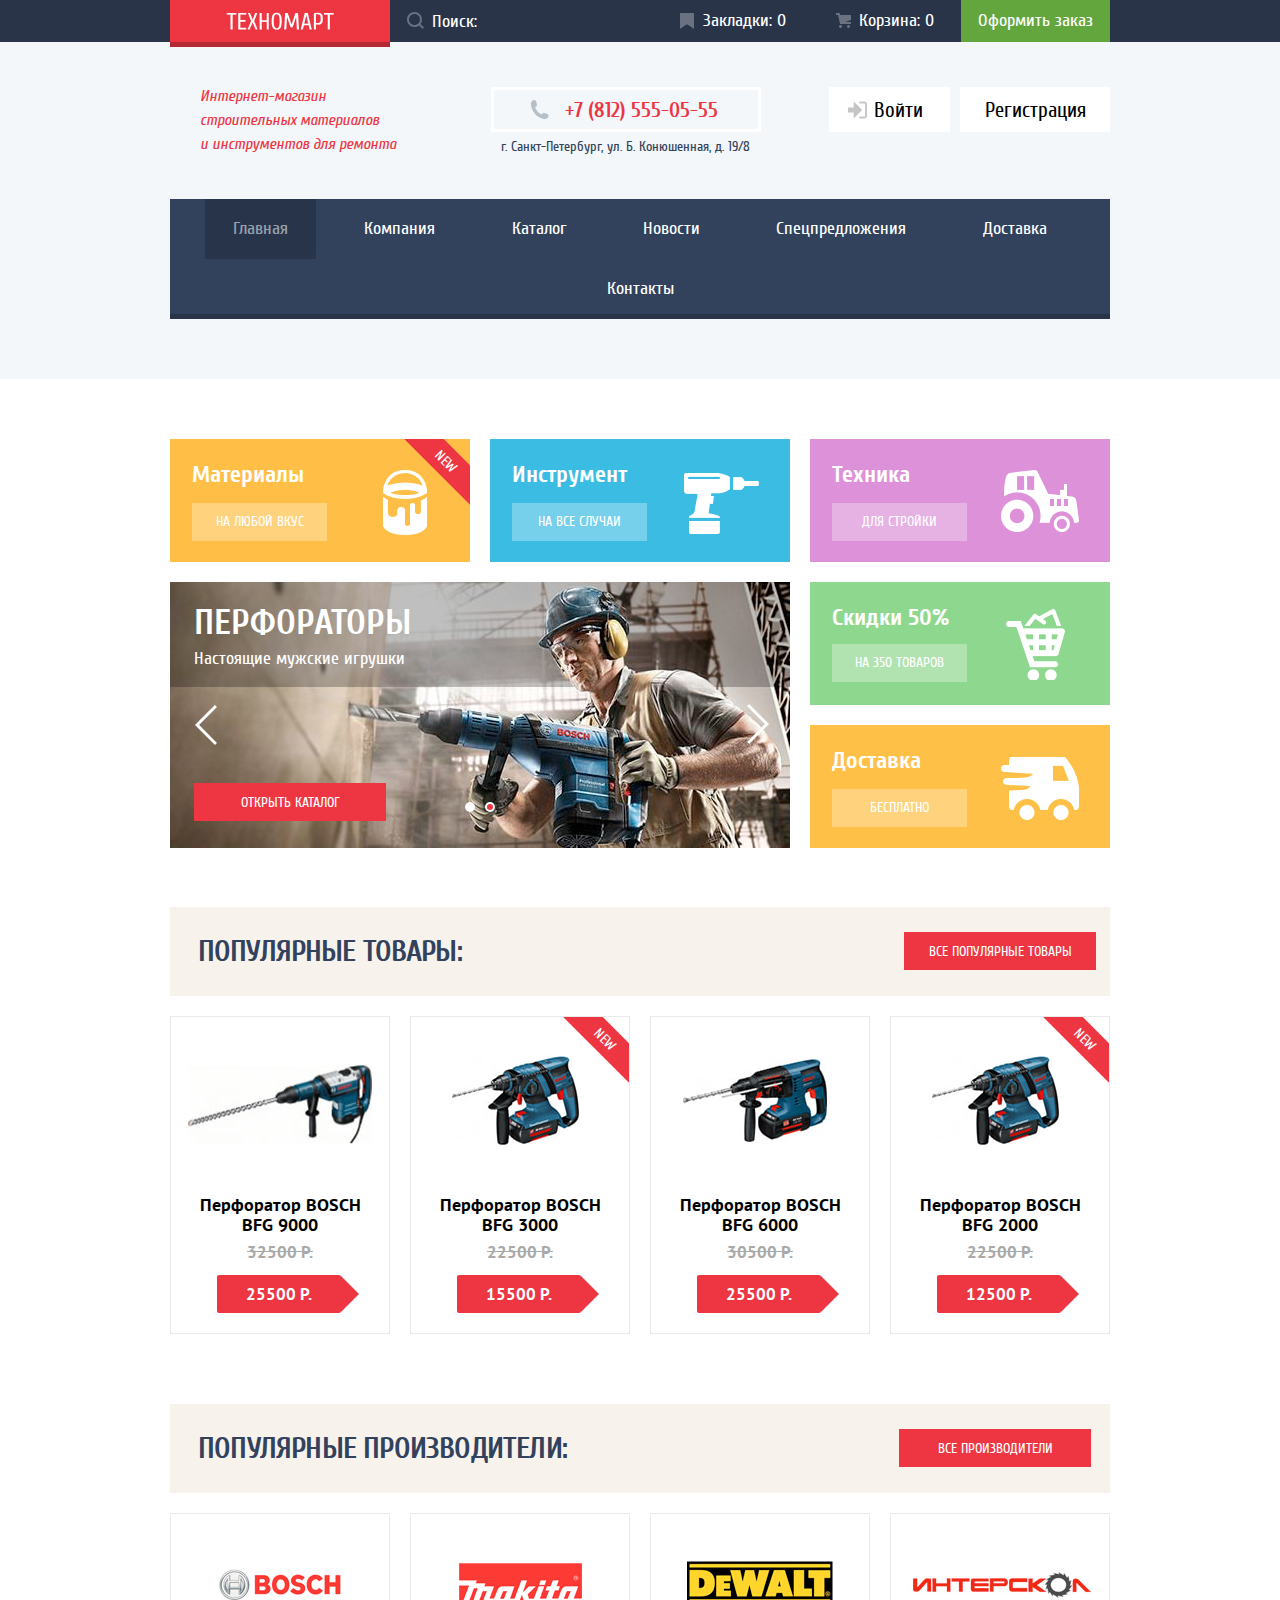
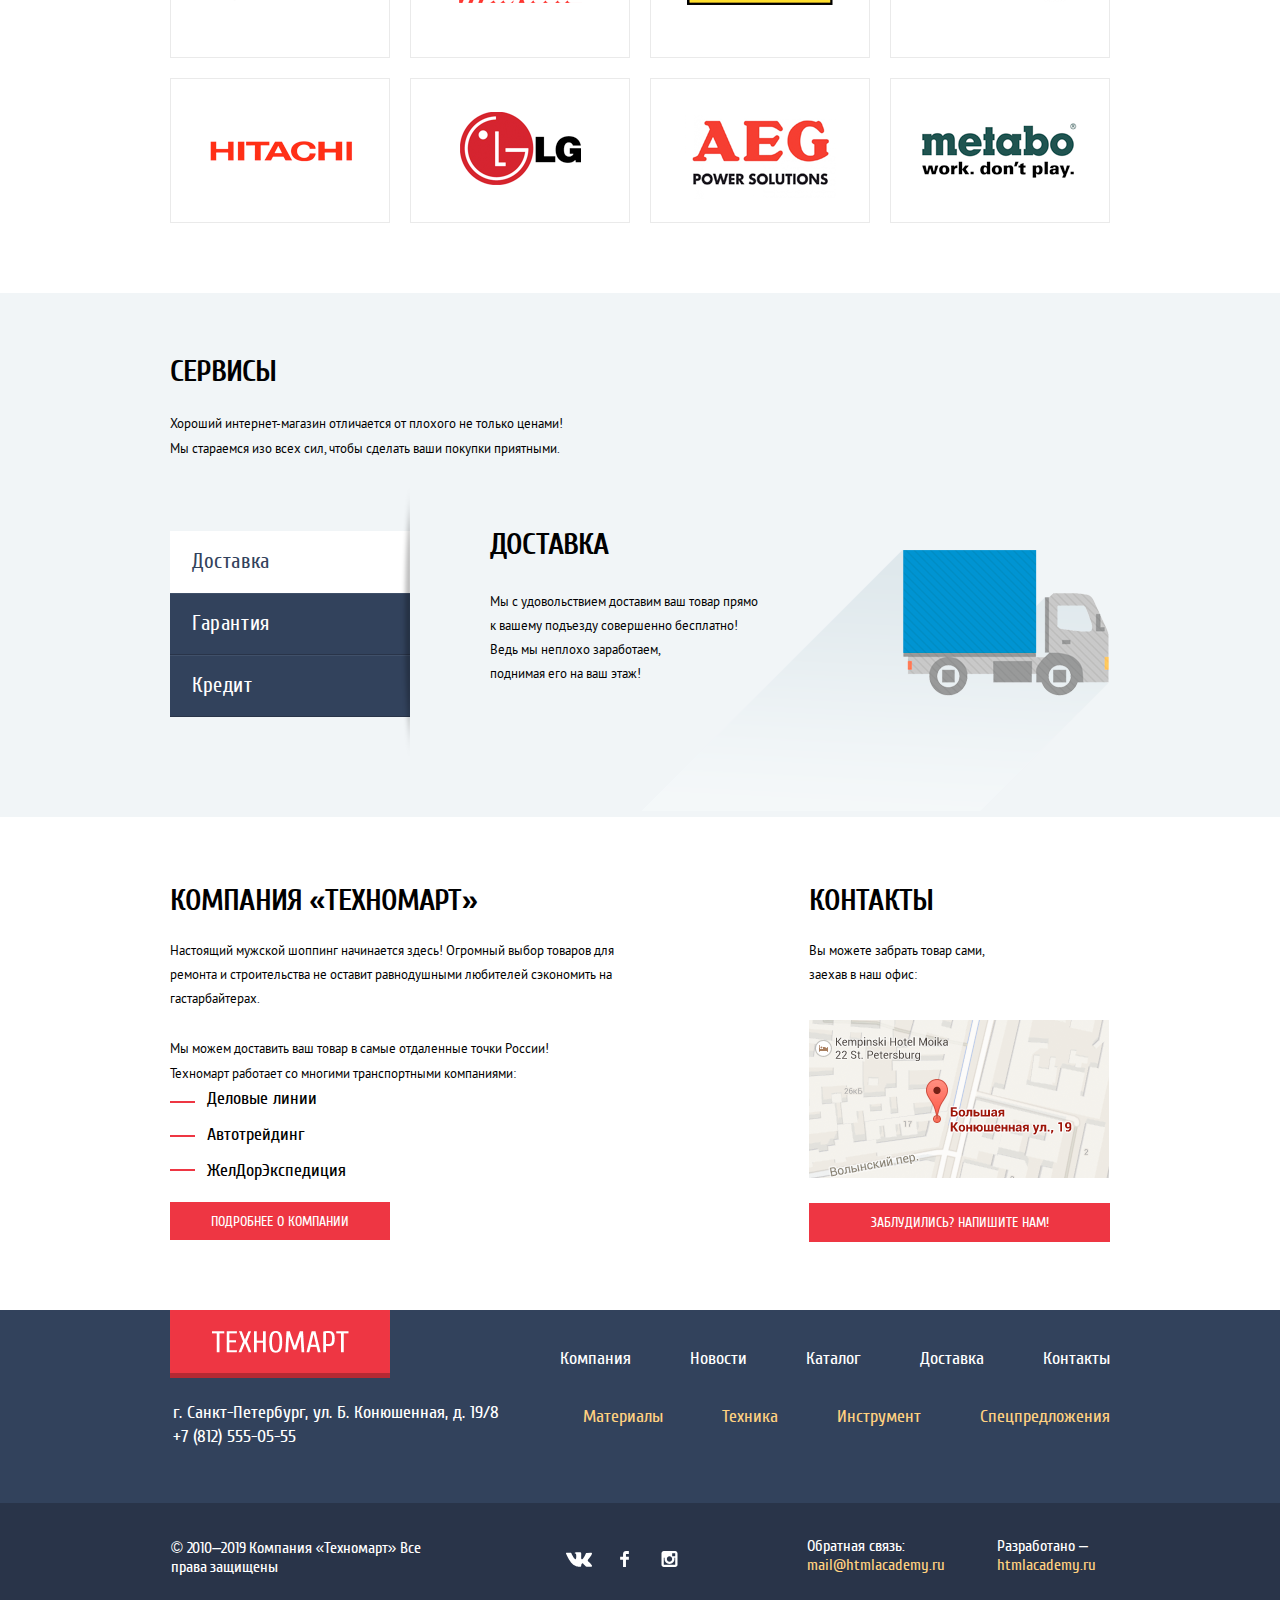
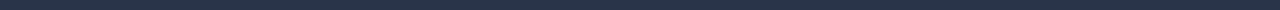
==== commit f2bdbd30: "Исправления" ====
--- a/index.html
+++ b/index.html
@@ -292,29 +292,29 @@
                   <li class="services-item delivery services-current">
                      <figure>
                         <figcaption class="title">Доставка</figcaption>
-                        <p>Мы с удовольствием доставим ваш товар прямо</p>
-                        <p>к вашему подъезду совершенно бесплатно!</p>
-                        <p>Ведь мы неплохо заработаем,</p>
-                        <p>поднимая его на ваш этаж!</p>
+                        <p>Мы с удовольствием доставим ваш товар прямо
+                           к вашему подъезду совершенно бесплатно!
+                           Ведь мы неплохо заработаем,
+                           поднимая&nbsp;его&nbsp;на&nbsp;ваш&nbsp;этаж!</p>
                         <img src="img/services/delivery.png" width="468" height="261" alt="Рисунок грузовичка" class="services-pic">
                      </figure>
                   </li>
                   <li class="services-item guarantee">
                      <figure>
                         <figcaption class="title">Гарантия</figcaption>
-                        <p>Если купленный у нас товар поломается или заискрит,</p>
-                        <p>а также в случае пожара, спровоцированного его</p>
-                        <p>возгоранием,  вы всегда можете быть уверены в нашей</p>
-                        <p>гарантии. Мы обменяем сгоревший товар на новый.</p>
-                        <p>Дом уж восстановите как-нибудь сами.</p>
+                        <p>Если купленный у нас товар поломается или заискрит,
+                           а также в случае пожара, спровоцированного его
+                           возгоранием, вы всегда можете быть уверены в нашей
+                           гарантии. Мы обменяем сгоревший товар на новый.
+                           Дом уж восстановите как-нибудь сами.</p>
                         <img src="img/services/guarantee.png" width="389" height="283" alt="Рисунок медали" class="services-pic">
                      </figure>
                   </li>
                   <li class="services-item credit">
                      <figure>
                         <figcaption class="title">Кредит</figcaption>
-                        <p>Залезть в долговую яму стало проще!</p>
-                        <p>Кредитные консультанты придут вам на помощь.</p>
+                        <p>Залезть в долговую яму стало проще!
+                           Кредитные&nbsp;консультанты придут вам на помощь.</p>
                         <a href="#" class="button">Отправить заявку</a>
                         <img src="img/services/credit.png" width="465" height="285" alt="Рисунок купюр и монет" class="services-pic">
                      </figure>
--- a/css/style.css
+++ b/css/style.css
@@ -89,6 +89,19 @@
   --special-greenlight: #8ED78F;
   --special-yellowlight: #FFC047;
   --extra-yellow: #F7F3EC;
+  --extra-red: #CA2C37;
+  --extra-grey-1: #cfcfcf;
+  --extra-grey-2: #ababab;
+  --extra-grey-3: #d7dcde;
+  --extra-green: #00ca74;
+  --extra-green-2: #367315;
+  --extra-grayblue: #405069;
+  --extra-grayblue-2: #3D546F;
+  --extra-grayblue-3: #283136;
+  --extra-darkblue: #1D2739;
+  --extra-darkblue-2: #161D29;
+
+
 
   --text-silver: #A9A9A9;
   --text-gold: #FFD180;
@@ -103,13 +116,7 @@
   --error: #BA2732;
 }
 
-/*
-#CA2C37;
-#161D29;
-#3D546F;
-#1D2739;
-#367315;
-#63A63E;*/
+
 
 /********************/
 /* Глобальные стили */
@@ -199,7 +206,7 @@
 }
 
 .button:hover{
-  background-color: #CA2C37;
+  background-color: var(--extra-red);
 }
 
 .button:active{
@@ -424,7 +431,7 @@
 }
 
 .top-user-menu .bookmark a:active{
-  background-color: #161D29;
+  background-color: var(--extra-darkblue-2);
 }
 
 .red-back a{
@@ -578,7 +585,7 @@
 }
 
 /* Контакты шапки */
-.top-contacts{
+.top-contacts {
   -ms-grid-column: 2;
   -ms-grid-column-span: 1;
   grid-column: 2 / 3;
@@ -590,7 +597,11 @@
   -webkit-box-sizing: border-box;
           box-sizing: border-box;
   margin-bottom: 40px;
-  margin-left: /*20*/38px;
+  margin-left: 22px;
+}
+
+.top-contacts.catalog-contacts{
+  margin-left: 38px;
 }
 
 .top-phone{
@@ -702,7 +713,7 @@
 }
 
 .enter:hover svg path{
-  fill: #3D546F;
+  fill: var(--extra-grayblue-2);
 }
 
 .enter:active svg path{
@@ -840,7 +851,7 @@
 }
 
 .user-profile:hover path{
-  fill: #3D546F;
+  fill: var(--extra-grayblue-2);
 }
 
 .user-profile:active path{
@@ -872,7 +883,7 @@
 }
 
 .exit-button:hover path{
-  fill: #3D546F;
+  fill: var(--extra-grayblue-2);
 }
 
 .exit-button:active path{
@@ -903,7 +914,6 @@
 
 /* Список ссылок навигации */
 .main-nav-list{
-  /*padding: 0 20 0 0px;*/
   padding: 0 25px;
   margin: 0;
   list-style: none;
@@ -942,7 +952,7 @@
 }
 
 .main-nav-link:active .main-nav-link, .main-nav-item.current .main-nav-link{
-  background-color: #1D2739;
+  background-color: var(--extra-darkblue);
   color: var(--basic-white);
   opacity: 0.5;
 }
@@ -1377,7 +1387,6 @@
           align-items: center;
   padding: 0;
   margin: 0;
- /* padding-bottom: 21px;*/
   margin-right: 20px;
   margin-bottom: 20px;
   overflow: hidden;
@@ -1392,42 +1401,39 @@
   padding: 0;
   margin: 0;
   display: flex;
+  align-items: center;
+  justify-content: center;
 }
 
 .good-img{
-  margin: auto;
+  margin-bottom: 10px;
+  margin-right: 10px;
 }
 
 .good-list .good-img[src*="9000"]{
   background: var(--greylight);
   width: 184px;
   height: 160px;
- /* margin-top: 7px;
-  margin-left: 17px;*/
+  margin-bottom: 4px;
+  margin-right: 0px;
 }
 
 .good-list .good-img[src*="3000"]{
   background: var(--greylight);
   width: 127px;
   height: 112px;
- /* margin-top: 28px;
-  margin-left: 39px;*/
 }
 
 .good-list .good-img[src*="6000"]{
   background: var(--greylight);
   width: 144px;
   height: 128px;
- /* margin-top: 21px;
-  margin-left: 32px;*/
 }
 
 .good-list .good-img[src*="2000"]{
   background: var(--greylight);
   width: 127px;
   height: 112px;
-  /*margin-top: 28px;
-  margin-left: 39px;*/
 }
 
 
@@ -1449,7 +1455,6 @@
   font-size: 18px;
   line-height: 20px;
   font-weight: 700;
-  /*margin: 8px auto 7px auto;*/
   margin: 0 auto;
 }
 
@@ -1532,8 +1537,8 @@
 .menu-good .buy-button{
   color: var(--basic-white);
   background-color: var(--basic-green);
-  -webkit-box-shadow: inset 0px -3px 0px #367315;
-          box-shadow: inset 0px -3px 0px #367315;
+  -webkit-box-shadow: inset 0px -3px 0px var(--extra-green-2);
+          box-shadow: inset 0px -3px 0px var(--extra-green-2);
   border: none;
   margin-bottom: 10px;
   position: relative;
@@ -1564,7 +1569,7 @@
 
 .menu-good .bookmark-button{
   color: var(--basic-menublue);
-  border: 3px solid #63A63E;
+  border: 3px solid var(--basic-green);
 }
 
 .menu-good .bookmark-button:hover{
@@ -1682,17 +1687,44 @@
   display: flex;
   width: 100%;
   height: 100%;
-
-
+  justify-content: center;
+  align-items: center;
 }
 
 .manufact-img{
   background: var(--greylight);
-  margin: auto;
   max-width: 220px;
   max-height: 145px;
 }
 
+.manufact-item:nth-child(2) .manufact-img{
+  margin-bottom: 5px;
+}
+
+.manufact-item:nth-child(3) .manufact-img{
+  margin-bottom: 5px;
+}
+
+.manufact-item:nth-child(4) .manufact-img{
+  margin-bottom: 2px;
+}
+
+.manufact-item:nth-child(5) .manufact-img{
+  margin-bottom: -1px;
+  margin-left: 5px;
+}
+
+.manufact-item:nth-child(6) .manufact-img{
+  margin-bottom: 5px;
+}
+
+.manufact-item:nth-child(7) .manufact-img{
+  margin-bottom: 2px;
+}
+
+.manufact-item:nth-child(8) .manufact-img{
+  margin-bottom: 5px;
+}
 
 
 /*** Сервисы ***/
@@ -1786,8 +1818,8 @@
   background-color: var(--basic-menublue);
   height: 61px;
   margin-bottom: 1px;
-  -webkit-box-shadow: 0px 1px 0px var(--basic-darkblue), inset 0px 1px 0px #405069;
-          box-shadow: 0px 1px 0px var(--basic-darkblue), inset 0px 1px 0px #405069;
+  -webkit-box-shadow: 0px 1px 0px var(--basic-darkblue), inset 0px 1px 0px var(--extra-grayblue);
+          box-shadow: 0px 1px 0px var(--basic-darkblue), inset 0px 1px 0px var(--extra-grayblue);
 }
 
 /* кнопки меню сервисов*/
@@ -1805,17 +1837,17 @@
 }
 
 .services-menu-button:hover{
-  background: #293449;
+  background: var(--basic-darkblue);
   color: var(--basic-white);
-  -webkit-box-shadow: 0px 1px 0px #293449, inset 0px 1px 0px #405069;
-          box-shadow: 0px 1px 0px #293449, inset 0px 1px 0px #405069;
+  -webkit-box-shadow: 0px 1px 0px var(--basic-darkblue), inset 0px 1px 0px var(--extra-grayblue);
+          box-shadow: 0px 1px 0px var(--basic-darkblue), inset 0px 1px 0px var(--extra-grayblue);
 }
 
 .services-menu-button:active, .services-menu-item .services-active{
-  background: #FFFFFF;
+  background: var(--basic-white);
   color: var(--basic-menublue);
-  -webkit-box-shadow: 0px 1px 0px #FFFFFF, inset 0px 1px 0px #FFFFFF;
-          box-shadow: 0px 1px 0px #FFFFFF, inset 0px 1px 0px #FFFFFF;
+  -webkit-box-shadow: 0px 1px 0px var(--basic-white), inset 0px 1px 0px var(--basic-white);
+          box-shadow: 0px 1px 0px var(--basic-white), inset 0px 1px 0px var(--basic-white);
 }
 
 
@@ -1838,7 +1870,6 @@
   height: 100%;
   top: 0;
   left: 0;
-  overflow: hidden;
 }
 
 .services-item figure{
@@ -1851,7 +1882,33 @@
   margin-bottom: 30px;
 }
 
+.services-list p{
+  font-weight: normal;
+  margin-top: 0;
+  margin-bottom: 0px;
+}
+
+.delivery p{
+  width: 275px;
+}
+
+.guarantee p{
+  width: 315px;
+  margin-top: -6px;
+}
+
+.credit p{
+  width: 280px;
+  margin-top: -2px;
+}
+
 .services-item .button{
+  margin-top: 26px;
+  padding-top: 10px;
+  padding-left: 2px;
+  font-weight: normal;
+  font-size: 14px;
+  line-height: 18px;
   width: 195px;
   height: 38px;
 }
@@ -1862,7 +1919,7 @@
   top: 0;
 }
 
-.services-item:nth-child(1) .services-pic{
+.delivery .services-pic{
   background: var(--greylight);
   width: 468px;
   height: 261px;
@@ -1870,25 +1927,20 @@
   right: 1px;
 }
 
-.services-item:nth-child(2) .services-pic{
+.guarantee .services-pic{
   background: var(--greylight);
   width: 389px;
   height: 283px;
-  top: 3px;
+  top: -3px;
   right: -8px;
 }
 
-.services-item:nth-child(3) .services-pic{
+.credit .services-pic{
   background: var(--greylight);
   width: 465px;
   height: 285px;
   right: -10px;
-}
-
-.services-list p{
-  font-weight: normal;
-  margin-top: 0;
-  margin-bottom: 0px;
+  top: -2px;
 }
 
 .services-current{
@@ -2202,9 +2254,9 @@
   display: -webkit-box;
   display: -ms-flexbox;
   display: flex;
-  background: -o-linear-gradient(bottom, #212A3A, #212A3A);
-  background: -webkit-gradient(linear, left bottom, left top, from(#212A3A), to(#212A3A));
-  background: linear-gradient(0deg, #212A3A, #212A3A);
+  background: -o-linear-gradient(bottom, var(--icon-back), var(--icon-back));
+  background: -webkit-gradient(linear, left bottom, left top, from(var(var(--icon-back))), to(var(var(--icon-back))));
+  background: linear-gradient(0deg, var(var(--icon-back)), var(var(--icon-back)));
   width: 42px;
   height: 42px;
   border-radius: 50%;
@@ -2530,13 +2582,13 @@
 
 .range-controls .scale{
   height: 2px;
-  background: #d7dcde;
+  background: var(--extra-grey-3);
 }
 
 .range-controls .bar{
   width: 150px;
   height: 2px;
-  background: #00ca74;
+  background: var(--extra-green);
 }
 
 .range-controls .toggle{
@@ -2546,11 +2598,11 @@
   width: 4px;
   height: 4px;
   padding: 0;
-  border: 8px solid #ffffff;
-  background-color: #ababab;
+  border: 8px solid var(--basic-white);
+  background-color: var(--extra-grey-2);
   border-radius: 50%;
-  -webkit-box-shadow: 0 2px 1px 0 #cfcfcf;
-          box-shadow: 0 2px 1px 0 #cfcfcf;
+  -webkit-box-shadow: 0 2px 1px 0 var(--extra-grey-1);
+          box-shadow: 0 2px 1px 0 var(--extra-grey-1);
   cursor: pointer;
 }
 
@@ -2586,7 +2638,7 @@
   width: 95px;
   padding: 10px;
   text-align: center;
-  color: #283136;
+  color: var(--extra-grayblue-3);
   border: none;
   border-radius: 5px;
   font-family: inherit;
@@ -2624,7 +2676,7 @@
 }
 
 .filter-item:focus-within label{
-  outline: 3px solid rgba(0, 0, 0, 0.9);
+  outline: 3px solid rgba(0, 0, 0, 0.8);
 }
 
 .filter-input-checkbox:checked + label::before{
@@ -2882,7 +2934,7 @@
 }
 
 .catalog-list .good-img{
-  margin-left: 33px;
+  margin-bottom: 0px;
 }
 
 
@@ -2965,11 +3017,12 @@
 }
 
 .catalod-desc p{
+  font-family: "PT Sans", Arial, sans-serif;
   font-size: 13px;
   line-height: 24px;
   padding: 0;
   margin: 0;
-  letter-spacing: 0.6px;
+  margin-bottom: 1px;
 }
 
 
@@ -2986,7 +3039,7 @@
 /* общие стили модальных окон */
 .modal-fade::before{
   content: '';
-  background: #000;
+  background: var(--basic-black);
   position: fixed;
   left: 0;
   top: 0;
@@ -3290,12 +3343,12 @@
 }
 
 .modal-add .m-button-add:hover{
-  background-color: #CA2C37;
+  background-color: var(--extra-red);
   color: var(--basic-white);
 }
 
 .modal-add .m-button-add:active{
-  background-color: #BA2732;
+  background-color: var(--error);
   color: var(--basic-white);
 }
 
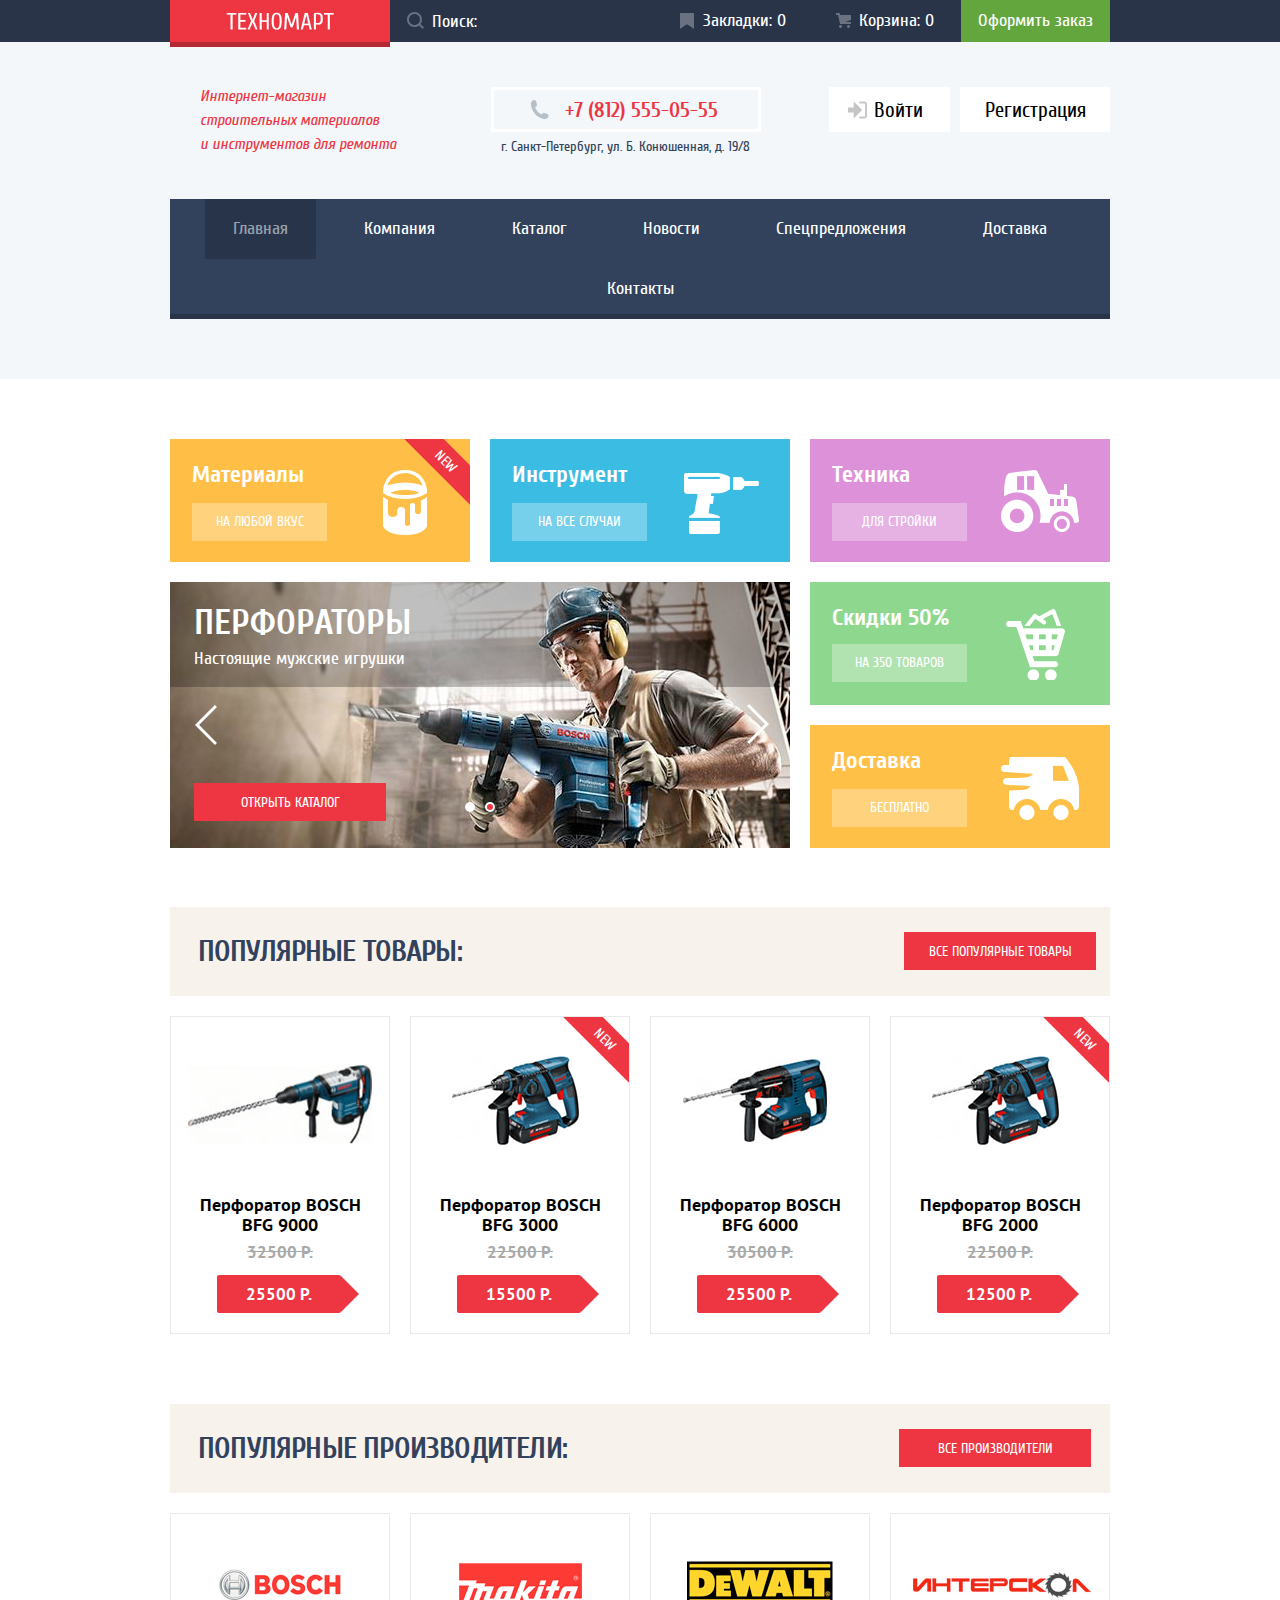
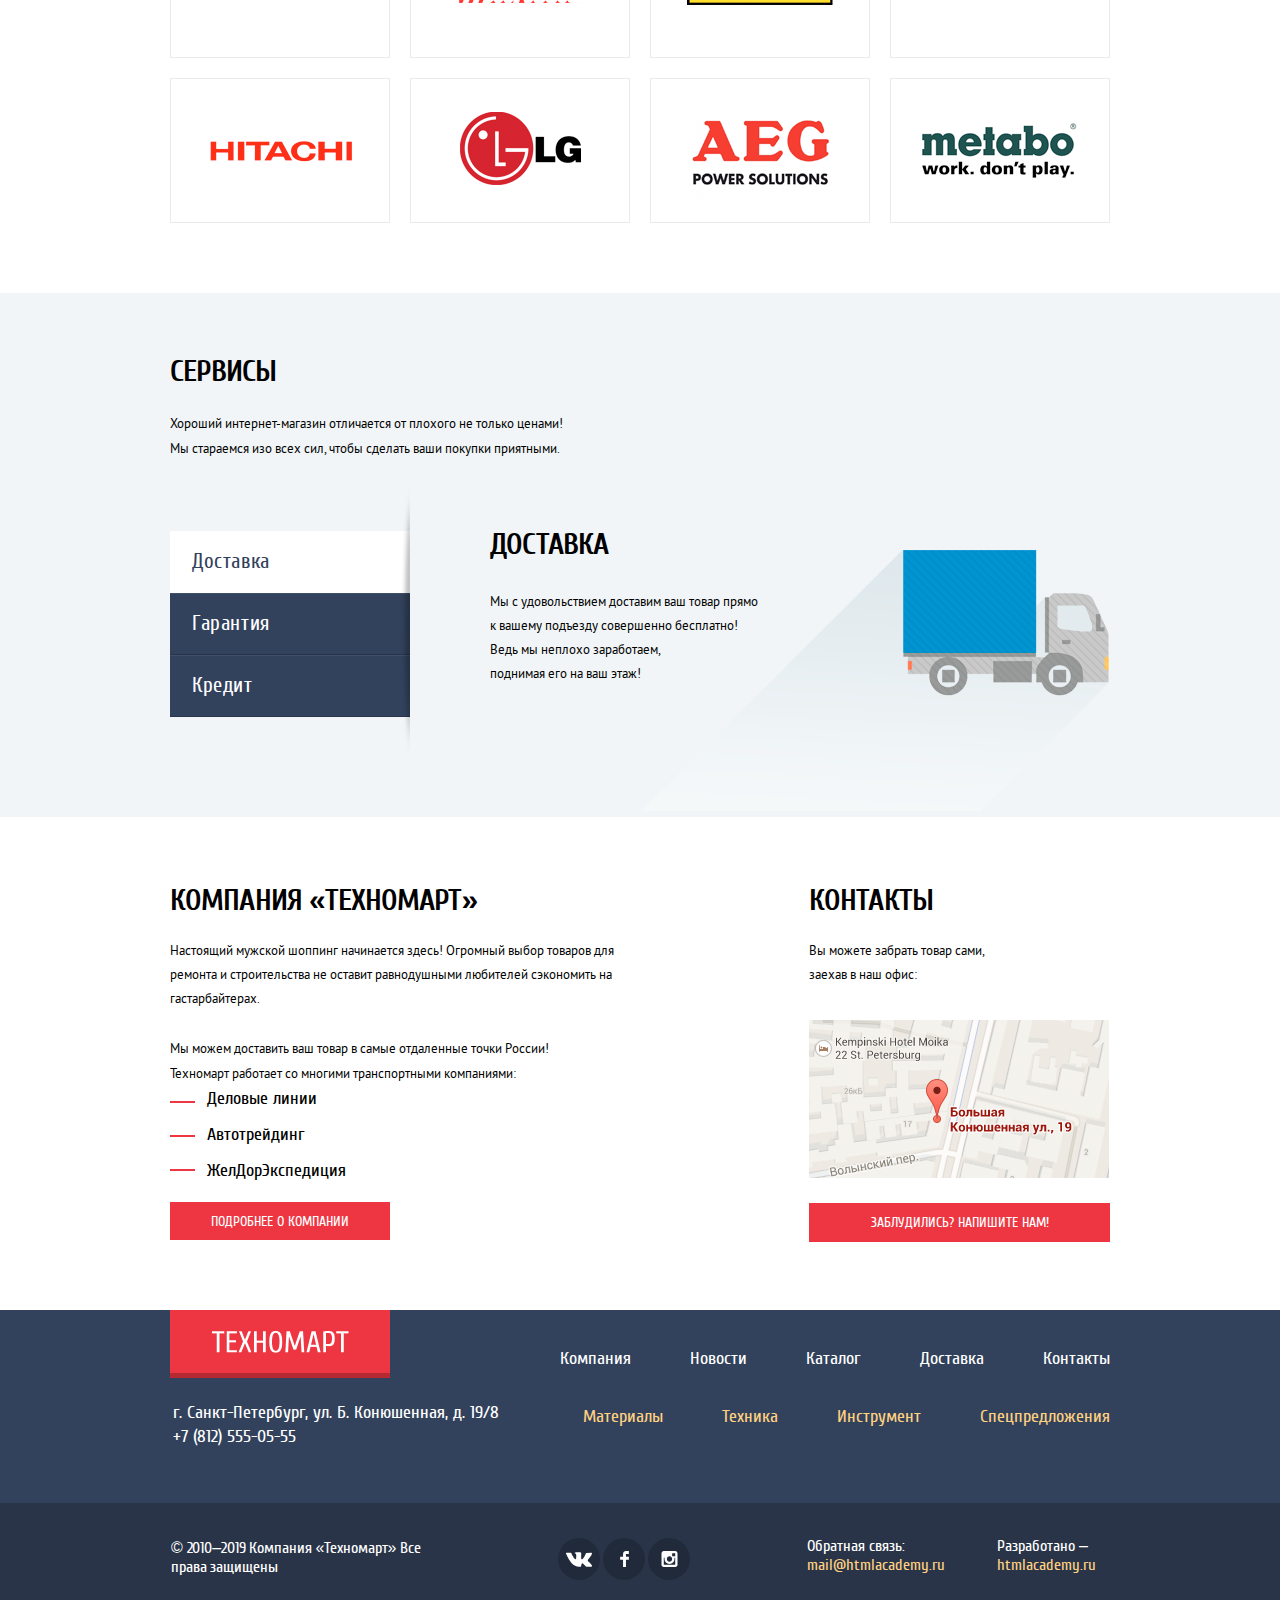
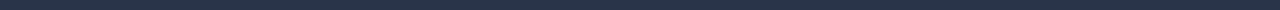
==== commit 434f869f: "Вторая попытка" ====
--- a/index.html
+++ b/index.html
@@ -6,7 +6,7 @@
       <link rel="icon" href="favicon.ico">
       <link rel="icon" href="img/favicon/152.svg" type="image/svg+xml">
       <link rel="stylesheet" type="text/css" href="css/normalize.css">
-      <link rel="stylesheet" type="text/css" href="css/style.css">
+      <link rel="stylesheet" type="text/css" href="css/style.min.css">
    </head>
 
    <body class="page-body">
@@ -22,6 +22,7 @@
             </a>
             <!-- поиск -->
             <form action="#" method="GET" class="form-search">
+               <label for="search" class="visualy-hidden">Поиск по сайту</label>
                <input type="search" name="search" id="search" placeholder="Поиск:">
                <svg width="17" height="17" viewBox="0 0 17 17" fill="none" xmlns="http://www.w3.org/2000/svg">
                   <path fill-rule="evenodd" clip-rule="evenodd" d="M13.458 12.044L17 15.586L15.586 17L12.044 13.458C10.782 14.421 9.21 15 7.5 15C3.35786 15 0 11.6421 0 7.5C0 3.35786 3.35786 0 7.5 0C11.6421 0 15 3.35786 15 7.5C15.0001 9.14309 14.4581 10.7403 13.458 12.044ZM7.5 2C4.467 2 2 4.467 2 7.5C2.00331 10.5362 4.4638 12.9967 7.5 13C10.532 13 13 10.532 13 7.5C13 4.467 10.532 2 7.5 2Z" fill="white"/>
@@ -157,7 +158,7 @@
                        <img src="img/goods/hd-bfg-9000.jpg" width="184" height="164" alt="Профессиональный мощный инструмент для серьезных работ" class="good-img">
                      </div>
                      <div class="menu-good">
-                        <a type="button" class="card-button buy-button" aria-label="купить товар" tabindex="0">Купить</a>
+                        <a href="#" class="card-button buy-button" aria-label="купить товар" tabindex="0">Купить</a>
                         <button type="button" class="card-button bookmark-button" aria-label="добавить товар в закладки">В закладки</button>
                      </div>
                   </li>
@@ -171,7 +172,7 @@
                         <img src="img/goods/hd-bfg-3000.jpg" width="127" height="112" alt="Усиленный инструмент для дома и дачи" class="good-img">
                      </div>
                      <div class="menu-good">
-                        <a type="button" class="card-button buy-button" aria-label="купить товар" tabindex="0">Купить</a>
+                        <a href="#" class="card-button buy-button" aria-label="купить товар" tabindex="0">Купить</a>
                         <button type="button" class="card-button bookmark-button" aria-label="добавить товар в закладки">В закладки</button>
                      </div>
                   </li>
@@ -185,7 +186,7 @@
                         <img src="img/goods/hd-bfg-6000.jpg" width="144" height="128" alt="Универсальный инструмент для дома" class="good-img">
                      </div>
                      <div class="menu-good">
-                        <a type="button" class="card-button buy-button" aria-label="купить товар" tabindex="0">Купить</a>
+                        <a href="#" class="card-button buy-button" aria-label="купить товар" tabindex="0">Купить</a>
                         <button type="button" class="card-button bookmark-button" aria-label="добавить товар в закладки">В закладки</button>
                      </div>
                   </li>
@@ -199,7 +200,7 @@
                         <img src="img/goods/hd-bfg-2000.jpg" width="127" height="112" alt="Легкий инструмент для начинающих" class="good-img">
                      </div>
                      <div class="menu-good">
-                        <a type="button" class="card-button buy-button" aria-label="купить товар" tabindex="0">Купить</a>
+                        <a href="#" class="card-button buy-button" aria-label="купить товар" tabindex="0">Купить</a>
                         <button type="button" class="card-button bookmark-button" aria-label="добавить товар в закладки">В закладки</button>
                      </div>
                   </li>
@@ -277,13 +278,13 @@
             <div class="services-content">
                <ul class="services-menu-list">
                   <li class="services-menu-item">
-                     <button href="#" class="services-menu-button delivery-button services-active">Доставка</button>
+                     <button class="services-menu-button delivery-button services-active">Доставка</button>
                   </li>
                   <li class="services-menu-item">
-                     <button href="#" class="services-menu-button guarantee-button" tabindex="0">Гарантия</button>
+                     <button class="services-menu-button guarantee-button" tabindex="0">Гарантия</button>
                   </li>
                   <li class="services-menu-item">
-                     <button href="#" class="services-menu-button credit-button">Кредит</button>
+                     <button class="services-menu-button credit-button">Кредит</button>
                   </li>
                </ul>
 
@@ -354,7 +355,7 @@
                <a class="contacts-link" title="Наш адрес" href="https://yandex.ru/maps/2/saint-petersburg/house/bolshaya_konyushennaya_ulitsa_12/Z0kYdQVjS0UAQFtjfXVyd3VqbQ==/?ll=30.323965%2C59.936834&utm_source=main_stripe_big&z=16.15">
                   <img src="img/maps/mini-map.png" width="300" height="158" alt="Адрес организации: город Санкт-Петербург, улица Большая Конюшенная, дом 19" class="contacts-minimap">
                </a>
-               <a type="button" class="button feedback-link" href="#">Заблудились? Напишите нам!</a>
+               <a href="#" class="button feedback-link">Заблудились? Напишите нам!</a>
             </section>
          </div>
       </div>
@@ -512,6 +513,6 @@
       </section>
    </div>
 
-   <script src="js/index.js"></script>
+   <script src="js/index.min.js"></script>
   </body>
 </html>
--- a/css/style.min.css
+++ b/css/style.min.css
@@ -0,0 +1 @@
+@-webkit-keyframes bounce{0%{-webkit-transform:translateY(2200px);transform:translateY(2200px)}70%{-webkit-transform:translateY(30px);transform:translateY(30px)}90%{-webkit-transform:translateY(-10px);transform:translateY(-10px)}to{-webkit-transform:translateY(0);transform:translateY(0)}}@keyframes bounce{0%{-webkit-transform:translateY(2200px);transform:translateY(2200px)}70%{-webkit-transform:translateY(30px);transform:translateY(30px)}90%{-webkit-transform:translateY(-10px);transform:translateY(-10px)}to{-webkit-transform:translateY(0);transform:translateY(0)}}@-webkit-keyframes shake{0%,to{-webkit-transform:translateX(0);transform:translateX(0)}10%,30%,50%,70%,90%{-webkit-transform:translateX(-10px);transform:translateX(-10px)}20%,40%,60%,80%{-webkit-transform:translateX(10px);transform:translateX(10px)}}@keyframes shake{0%,to{-webkit-transform:translateX(0);transform:translateX(0)}10%,30%,50%,70%,90%{-webkit-transform:translateX(-10px);transform:translateX(-10px)}20%,40%,60%,80%{-webkit-transform:translateX(10px);transform:translateX(10px)}}@font-face{font-family:"Cuprum";font-style:normal;font-weight:400;src:local("Cuprum"),url(../fonts/cuprum.woff2) format("woff2"),url(../fonts/cuprum.woff) format("woff")}@font-face{font-family:"Cuprum";font-style:italic;font-weight:400;src:local("Cuprum"),url(../fonts/cuprumitalic.woff2) format("woff2"),url(../fonts/cuprumitalic.woff) format("woff")}@font-face{font-family:"Cuprum";font-style:normal;font-weight:700;src:local("Cuprum"),url(../fonts/cuprumbold.woff2) format("woff2"),url(../fonts/cuprumbold.woff) format("woff")}@font-face{font-family:"Cuprum";font-style:italic;font-weight:700;src:local("Cuprum"),url(../fonts/cuprumbolditalic.woff2) format("woff2"),url(../fonts/cuprumbolditalic.woff) format("woff")}@font-face{font-family:"PT Sans";font-style:normal;font-weight:400;src:local("PT Sans"),url(../fonts/ptsans.woff2) format("woff2"),url(../fonts/ptsans.woff) format("woff")}@font-face{font-family:"PT Sans";font-style:normal;font-weight:700;src:local("PT Sans"),url(../fonts/ptsansbold.woff2) format("woff2"),url(../fonts/ptsansbold.woff) format("woff")}:root{--basic-black:#000000;--basic-white:#ffffff;--basic-background:#F1F5F7;--basic-darkblue:#293449;--basic-menublue:#32425C;--basic-bluelight:#F3F7F9;--basic-bluelight2:#F2F6F8;--basic-yellowlight:#F9F5F0;--basic-lightyellow:#F7F3EC;--basic-greylight:#C5C5C5;--basic-greylight2:#E5E5E5;--basic-red:#EE3643;--basic-green:#63A63E;--special-yellow:#FFBF47;--special-blue:#3BBCE3;--special-lilac:#DC91D8;--special-greenlight:#8ED78F;--special-yellowlight:#FFC047;--extra-yellow:#F7F3EC;--extra-red:#CA2C37;--extra-grey-1:#cfcfcf;--extra-grey-2:#ababab;--extra-grey-3:#d7dcde;--extra-green:#00ca74;--extra-green-2:#367315;--extra-grayblue:#405069;--extra-grayblue-2:#3D546F;--extra-grayblue-3:#283136;--extra-darkblue:#1D2739;--extra-darkblue-2:#161D29;--text-silver:#A9A9A9;--text-gold:#FFD180;--border-greylight:#EAEAEA;--icon-back:#212A3A;--modal-footer:#F4F4F4;--success:#5FBB2D;--active-green:#518534;--hover-green:#5FBB2D;--warning:#FFBF47;--error:#BA2732}.back-basic{background-color:var(--basic-background)}.back-lightblue{background-color:var(--basic-bluelight)}.back-lightyellow{background-color:var(--basic-lightyellow)}.gray-border{background-color:var(--basic-white);border:1px solid var(--border-greylight)}.title-wrapper{height:89px;display:-ms-grid;display:grid;-ms-grid-columns:1fr auto;grid-template-columns:1fr auto;-webkit-box-align:center;-ms-flex-align:center;align-items:center;padding-left:28px;padding-right:14px}.title{font-size:30px;line-height:30px;color:var(--basic-menublue);text-transform:uppercase}.title-black{color:var(--basic-black)}.visualy-hidden{position:absolute;width:1px;height:1px;margin:-1px;border:0;padding:0;white-space:nowrap;-webkit-clip-path:inset(100%);clip-path:inset(100%);clip:rect(0 0 0 0);overflow:hidden}.button{display:block;background-color:var(--basic-red);border:0;text-decoration:none;text-transform:uppercase;color:var(--basic-white);text-align:center;font-size:14px;line-height:38px;height:38px;width:192px;cursor:pointer;-webkit-box-sizing:border-box;box-sizing:border-box;padding-top:1px;margin-top:-1px}.button:hover{background-color:var(--extra-red)}.button:active{background-color:var(--error)}.page{height:100%}.container{display:block;width:940px;padding:0 10px;margin:0 auto}.page-body,.page-header{display:-ms-grid;display:grid}.page-body{position:relative;min-width:940px;margin:0;padding:0;background-color:var(--basic-white);color:var(--basic-black);font-family:"Cuprum",Arial,sans-serif;font-size:14px;line-height:24px;font-weight:400;min-height:100%;-ms-grid-rows:auto 1fr auto;grid-template-rows:auto 1fr auto;-ms-flex-line-pack:start;align-content:start}.page-header{-ms-grid-rows:42px auto;grid-template-rows:42px auto}.page-header a{text-decoration:none}.header-top{padding:0;margin:0;background-color:var(--basic-darkblue);color:var(--basic-white);font-size:18px;height:42px}.header-top .container{display:-ms-grid;display:grid;-ms-grid-columns:-webkit-min-content 1fr auto;-ms-grid-columns:min-content 1fr auto;grid-template-columns:-webkit-min-content 1fr auto;grid-template-columns:min-content 1fr auto}.link-logo{display:block;padding-top:11px;background-color:var(--basic-red);width:220px;height:35px;border-top:1px solid transparent;-webkit-box-shadow:inset 0 -5px 0 rgba(0,0,0,.24);box-shadow:inset 0 -5px 0 rgba(0,0,0,.24);z-index:1;cursor:pointer}.main-logo{width:108px;height:18px;margin:0 auto;background:var(--greylight);display:block}.link-logo:active{background-color:var(--error)}.form-search{position:relative;height:42px}.form-search input[type=search]::-webkit-search-cancel-button,.form-search input[type=search]::-webkit-search-decoration,.form-search input[type=search]::-webkit-search-results-button,.form-search input[type=search]::-webkit-search-results-decoration{display:none}.form-search input+svg{z-index:20;position:absolute;width:17px;height:17px;top:12px;left:17px}.form-search input:hover+svg path{fill:var(--basic-white);opacity:1}.form-search input+svg path,.form-search input:active+svg path{fill:var(--basic-white);opacity:.3}.form-search input:focus+svg path{fill:var(--basic-red);opacity:1}.form-search input{background-color:transparent;border-color:transparent;color:var(--basic-white);width:100%;height:100%;padding-left:40px}.form-search input:focus{background-color:var(--basic-white);color:var(--basic-black)}.form-search input:-moz-placeholder{color:var(--basic-white);font-size:18px;line-height:24px}.form-search input::-webkit-input-placeholder{color:var(--basic-white)}.form-search input:active:-moz-placeholder{color:rgba(255,255,255,.5)}.form-search input:active::-webkit-input-placeholder{color:rgba(255,255,255,.5)}.form-search input:focus:-moz-placeholder{color:var(--basic-black);background:var(--basic-white)}.form-search input:focus::-webkit-input-placeholder{color:var(--basic-black);background:var(--basic-white)}.top-button a,.top-button:visited a,.top-user-menu{display:-webkit-box;display:-ms-flexbox;display:flex}.top-user-menu{padding:0;margin:0;height:42px;list-style:none}.top-button a,.top-button:visited a{position:relative;-webkit-box-sizing:border-box;box-sizing:border-box;-webkit-box-align:center;-ms-flex-align:center;align-items:center;text-decoration:none;color:var(--basic-white);height:100%}.top-button a:hover{color:var(--basic-white)}.top-button a:active{color:rgba(255,255,255,.5)}.top-user-menu .bookmark a:active{background-color:var(--extra-darkblue-2)}.red-back a{background-color:var(--basic-red)}.red-back a:active,.red-back a:hover{background-color:var(--basic-darkblue)}.bookmark a,.cart a{width:150px;-webkit-box-pack:start;-ms-flex-pack:start;justify-content:flex-start;padding-left:42px}.cart a{padding-left:48px}.buy-top-button a{background-color:var(--basic-green);width:149px;-webkit-box-pack:center;-ms-flex-pack:center;justify-content:center}.buy-top-button a:hover{color:var(--basic-white);background-color:var(--hover-green)}.buy-top-button a:active{color:rgba(255,255,255,.5);background-color:var(--basic-green)}.top-button a::before{content:"";position:absolute;background-repeat:no-repeat;background-position:0 0;opacity:.3}.bookmark a::before{top:13px;left:19px;width:14px;height:16px;background-image:url(../img/icons/i-bookmark.png)}.cart a::before{top:13px;left:25px;width:15px;height:15px;background-image:url(../img/icons/i-cart.png)}.top-button a:hover::before{opacity:1}.top-button a:active::before{opacity:.3}.header-bottom{background-color:var(--basic-bluelight)}.header-bottom .container{display:-ms-grid;display:grid;-ms-grid-columns:auto 1fr auto;grid-template-columns:auto 1fr auto;-ms-grid-rows:-webkit-min-content auto;-ms-grid-rows:min-content auto;grid-template-rows:-webkit-min-content auto;grid-template-rows:min-content auto;-webkit-box-align:top;-ms-flex-align:top;align-items:top;padding-top:45px;padding-bottom:60px}.header-bottom .container>:nth-child(1){-ms-grid-row:1;-ms-grid-column:1}.header-bottom .container>:nth-child(2){-ms-grid-row:1;-ms-grid-column:2}.header-bottom .container>:nth-child(3){-ms-grid-row:1;-ms-grid-column:3}.header-bottom .container>:nth-child(4){-ms-grid-row:2;-ms-grid-column:1}.header-bottom .container>:nth-child(5){-ms-grid-row:2;-ms-grid-column:2}.header-bottom .container>:nth-child(6){-ms-grid-row:2;-ms-grid-column:3}.header-info{-ms-grid-column:1;-ms-grid-column-span:1;grid-column:1/2;-ms-grid-row:1;-ms-grid-row-span:1;grid-row:1/2;padding:0;margin:0}.top-slogan{margin-top:-2px;padding-left:30px;width:200px}.top-slogan i{font-size:16px;line-height:23px;font-style:italic;color:var(--basic-red)}.top-contacts,.top-phone{-webkit-box-sizing:border-box;box-sizing:border-box}.top-contacts{-ms-grid-column:2;-ms-grid-column-span:1;grid-column:2/3;-ms-grid-row:1;-ms-grid-row-span:1;grid-row:1/2;padding:0;margin:0 0 40px 22px}.top-contacts.catalog-contacts{margin-left:38px}.top-phone{display:-webkit-box;display:-ms-flexbox;display:flex;-webkit-box-align:center;-ms-flex-align:center;align-items:center;width:270px;height:45px;margin:0 auto 3px;position:relative;background-color:transparent;border:3px solid var(--basic-white);cursor:pointer;font-size:21px;line-height:30px;font-weight:700;text-transform:uppercase;text-decoration:none;color:var(--basic-red);padding-left:71px}.top-phone::before{content:"";position:absolute;width:19px;height:19px;background-image:url(../img/icons/i-phone.png);background-repeat:no-repeat;background-position:0 0;top:10px;left:36px}.top-address{color:var(--basic-menublue);text-align:center;margin:0 auto}.unautorized{-ms-grid-column:3;-ms-grid-column-span:1;grid-column:3/4;-ms-grid-row:1;-ms-grid-row-span:1;grid-row:1/2;padding:0;margin:0;display:-webkit-box;display:-ms-flexbox;display:flex;-webkit-box-pack:end;-ms-flex-pack:end;justify-content:flex-end}.enter,.user-button,.user-button:visited{-webkit-box-sizing:border-box;box-sizing:border-box}.user-button,.user-button:visited{display:-webkit-box;display:-ms-flexbox;display:flex;text-decoration:none;background-color:var(--basic-white);font-size:21px;color:var(--basic-black);height:45px;-webkit-box-pack:center;-ms-flex-pack:center;justify-content:center;-webkit-box-align:center;-ms-flex-align:center;align-items:center}.user-button:hover{color:var(--basic-red)}.user-account:active,.user-button:active{color:var(--basic-greylight)}.enter{width:121px;margin-right:10px;padding-right:9px}.enter svg{margin-right:6px}.enter:hover svg path{fill:var(--extra-grayblue-2)}.enter svg path,.enter:active svg path,.user-profile path,.user-profile:visited path{fill:var(--basic-greylight)}.registration{width:150px}.autorized,.user-account,.user-list-link{display:-webkit-box;display:-ms-flexbox;display:flex}.autorized{-ms-grid-column:3;-ms-grid-column-span:1;grid-column:3/4;-ms-grid-row:1;-ms-grid-row-span:1;grid-row:1/2;padding:0;margin:0;-ms-flex-wrap:wrap;flex-wrap:wrap;-webkit-box-pack:center;-ms-flex-pack:center;justify-content:center;-ms-flex-line-pack:start;align-content:flex-start;width:299px}.user-account,.user-list-link{position:relative}.user-account{font-size:21px;line-height:21px;background-color:var(--basic-white);height:45px;width:100%;margin-bottom:3px;-webkit-box-pack:center;-ms-flex-pack:center;justify-content:center;-webkit-box-align:center;-ms-flex-align:center;align-items:center}.user-list-link{margin:0;list-style:none;width:210px;padding:3px 0 0;-webkit-box-pack:justify;-ms-flex-pack:justify;justify-content:space-between}.user-link::after{content:"";position:absolute;width:4px;height:4px;top:13px;left:88px;border-radius:50%;background-color:var(--basic-darkblue);z-index:0}.user-link,.user-link:visited{font-size:16px;line-height:18px;color:var(--basic-menublue)}.user-link:hover{color:var(--basic-red)}.user-link:hover::after{background-color:var(--basic-red);z-index:20}.user-link:active{color:var(--basic-greylight)}.user-link:active::after{background-color:var(--basic-greylight);z-index:20}.user-profile,.user-profile:visited{color:var(--basic-black)}.exit-button svg,.user-profile svg{position:absolute;top:14px;left:15px}.user-profile:hover{color:var(--basic-red)}.user-profile:active{color:var(--basic-greylight)}.user-profile:hover path{fill:var(--extra-grayblue-2)}.exit-button path,.exit-button:visited path,.user-profile:active path{fill:var(--basic-greylight)}.exit-button{display:-webkit-box;display:-ms-flexbox;display:flex;-webkit-box-pack:center;-ms-flex-pack:center;justify-content:center;-webkit-box-align:center;-ms-flex-align:center;align-items:center;position:relative}.exit-button svg{top:-8px;left:20px}.exit-button:hover path{fill:var(--extra-grayblue-2)}.exit-button:active path{fill:var(--basic-greylight)}.main-nav{grid-column:1/-1;-ms-grid-row:2;-ms-grid-row-span:1;grid-row:2/3;text-align:center}.main-nav-list,.nav{margin:0;list-style:none}.nav{font-size:18px;line-height:24px;text-align:center;padding:0;background-color:var(--basic-menublue)}.main-nav-list{padding:0 25px;-webkit-box-shadow:inset 0 -5px 0 var(--basic-darkblue);box-shadow:inset 0 -5px 0 var(--basic-darkblue);display:-webkit-box;display:-ms-flexbox;display:flex;-ms-flex-wrap:wrap;flex-wrap:wrap;-ms-flex-pack:distribute;justify-content:space-around}.main-nav-item{padding:0;height:60px}.main-nav-current .main-nav-link{cursor:pointer}.main-nav-link{text-decoration:none;color:var(--basic-white);display:-webkit-box;display:-ms-flexbox;display:flex;-webkit-box-pack:center;-ms-flex-pack:center;justify-content:center;-webkit-box-align:center;-ms-flex-align:center;align-items:center;height:100%;padding:0 28px}.main-nav-link:hover{background-color:var(--basic-darkblue)}.main-nav-item.current .main-nav-link,.main-nav-link:active .main-nav-link{background-color:var(--extra-darkblue);color:var(--basic-white);opacity:.5}.features .container,.index.page-content{display:-ms-grid;display:grid;-ms-grid-rows:(auto)[5];grid-template-rows:repeat(5,auto)}.features{color:var(--basic-white);-ms-grid-row:1;-ms-grid-row-span:1;grid-row:1/2}.features .container{-ms-grid-rows:123px 20px 123px 20px 123px;grid-template-rows:repeat(3,123px);-ms-grid-columns:repeat 20px (3,300px);grid-template-columns:repeat (3,300px);grid-gap:20px;padding-top:60px;padding-bottom:59px}.features-card{display:block;-webkit-box-sizing:border-box;box-sizing:border-box;overflow:hidden;width:300px;height:123px;padding:21px 0 0 22px}.features-card:nth-child(2){background-color:var(--special-yellow);-ms-grid-column:1;-ms-grid-column-span:1;grid-column:1/2;-ms-grid-row:1;-ms-grid-row-span:1;grid-row:1/2;position:relative}.features-card:nth-child(2)::before,.features-card:nth-child(3)::before{content:"";position:absolute;top:31px;right:43px;width:44px;height:65px;background-image:url(../img/features/features-1.png);background-repeat:no-repeat;background-position:0 0}.features-card:nth-child(3),.features-card:nth-child(4),.features-card:nth-child(5),.features-card:nth-child(6){position:relative;background-color:var(--special-blue);-ms-grid-column:2;-ms-grid-column-span:1;grid-column:2/3;-ms-grid-row:1;-ms-grid-row-span:1;grid-row:1/2}.features-card:nth-child(3)::before{top:34px;right:31px;width:75px;height:61px;background-image:url(../img/features/features-2.png)}.features-card:nth-child(4),.features-card:nth-child(5),.features-card:nth-child(6){background-color:var(--special-lilac);-ms-grid-column:3;grid-column:3/4}.features-card:nth-child(4)::before,.features-card:nth-child(5)::before,.features-card:nth-child(6)::before{content:"";position:absolute;top:31px;right:31px;width:78px;height:62px;background-image:url(../img/features/features-3.png);background-repeat:no-repeat;background-position:0 0}.features-card:nth-child(5),.features-card:nth-child(6){background-color:var(--special-greenlight);-ms-grid-row:2;grid-row:2/3}.features-card:nth-child(5) .features-title{margin-bottom:11px}.features-card:nth-child(5)::before,.features-card:nth-child(6)::before{top:26px;right:45px;width:59px;height:72px;background-image:url(../img/features/features-4.png)}.features-card:nth-child(6){background-color:var(--special-yellowlight);-ms-grid-row:3;grid-row:3/4}.features-card:nth-child(6)::before{top:32px;right:31px;width:78px;height:63px;background-image:url(../img/features/features-5.png)}.features-title{font-size:24px;line-height:30px;font-weight:700;margin:0 0 13px}.features-button{font-size:14px;line-height:18px;text-transform:uppercase;display:block;background:rgba(255,255,255,.3);color:var(--basic-white);text-decoration:none;text-align:center;width:135px;height:38px;-webkit-box-sizing:border-box;box-sizing:border-box;padding-top:10px}.features-button:hover{background-color:rgba(197,197,197,.3)}.features-button:active{background-color:rgba(169,169,169,.3)}.slider{-ms-grid-row:2;-ms-grid-row-span:2;grid-row:2/4;-ms-grid-column:1;-ms-grid-column-span:2;grid-column:1/3;padding:0;margin:0;width:620px;height:266px;position:relative}.slide-list{padding:0;margin:0;list-style:none}.slide{display:none;-webkit-box-sizing:border-box;box-sizing:border-box;margin:0 auto;padding:0 0 0 24px;width:620px;height:266px;background:var(--greylight);position:absolute;top:0;left:0}.slide-active{display:block}.slide-2{background:url(../img/slider/perfo.jpg) no-repeat 0 0}.slide-1{background:url(../img/slider/drill.jpg) no-repeat 0 0}.slide-title{font-size:36px;text-transform:uppercase;font-weight:700;line-height:36px;padding:0;margin:0 0 5px;position:absolute;top:23px}.slide-desc{font-size:18px;line-height:24px;padding:1px 0 0;margin:0;top:64px;position:absolute}.slide-button,.slider-arrow{position:absolute;bottom:27px}.slider-arrow{display:block;width:23px;height:41px;padding:0;background-color:transparent;background-image:url(../img/icons/i-left.png);border:0;top:18px;bottom:0;z-index:10;margin:auto 0;cursor:pointer}.arrow-prev{left:24px}.arrow-next{right:20px;-webkit-transform:rotate(180deg);-ms-transform:rotate(180deg);transform:rotate(180deg)}.slider-arrow:hover{opacity:.7}.slider-arrow:active{opacity:.3}.slider-controls{position:absolute;bottom:36px;left:0;z-index:20;display:-webkit-box;display:-ms-flexbox;display:flex;width:30px;-webkit-box-pack:justify;-ms-flex-pack:justify;justify-content:space-between;left:calc(50% - 30px/2)}.slider-controls button{padding:0;width:10px;height:10px;background-color:var(--basic-white);border:2px solid var(--basic-white);border-radius:50%;cursor:pointer}.slider-controls .current{background-color:var(--basic-red)}.popular-goods{-ms-grid-row:2;-ms-grid-row-span:1;grid-row:2/3}.popular-goods .container{display:-ms-grid;display:grid;-ms-grid-rows:auto 20px auto;grid-template-rows:auto auto;grid-gap:20px;padding-bottom:50px}.popular-goods .title-wrapper{-ms-grid-row:1;-ms-grid-row-span:1;grid-row:1/2}.popular-goods-title{-ms-grid-column:1;-ms-grid-column-span:1;grid-column:1/2;-ms-grid-column-align:start;justify-self:start;letter-spacing:-.85px}.right-button{grid-column:-2/-1;-ms-grid-column-align:center;justify-self:center}.popular-goods-content{-ms-grid-row:2;-ms-grid-row-span:1;grid-row:2/3;font-family:"PT Sans",Arial,sans-serif;color:var(--basic-black);text-align:center}.good-list{padding:0;list-style:none;display:-webkit-box;display:-ms-flexbox;display:flex;-ms-flex-wrap:wrap;flex-wrap:wrap;-webkit-box-pack:start;-ms-flex-pack:start;justify-content:flex-start;margin:0 -20px 0 0}.good-img-wrapper,.good-item{padding:0;-webkit-box-align:center;-ms-flex-align:center;align-items:center;-webkit-box-pack:center;-ms-flex-pack:center;justify-content:center}.good-item{position:relative;-webkit-box-sizing:border-box;box-sizing:border-box;width:220px;height:318px;display:-ms-grid;display:grid;grid-gap:0;-ms-grid-rows:178px 0 134px;grid-template-rows:178px 134px;margin:0 20px 20px 0;overflow:hidden}.good-img-wrapper{height:178px;-ms-grid-row:1;-ms-grid-row-span:1;grid-row:1/2;margin:0;display:-webkit-box;display:-ms-flexbox;display:flex}.good-img{margin-bottom:10px;margin-right:10px}.good-list .good-img[src*="9000"]{background:var(--greylight);width:184px;height:160px;margin-bottom:4px;margin-right:0}.good-list .good-img[src*="3000"]{background:var(--greylight);width:127px;height:112px}.good-list .good-img[src*="6000"]{background:var(--greylight);width:144px;height:128px}.good-list .good-img[src*="2000"]{background:var(--greylight);width:127px;height:112px}.good-text{height:134px;-ms-grid-row:2;-ms-grid-row-span:1;grid-row:2/3;padding:0;margin:0;-ms-grid-rows:48px 30px 38px;grid-template-rows:48px 30px 38px;-webkit-box-align:start;-ms-flex-align:start;align-items:start}.good-title{height:48px;font-size:18px;line-height:20px;font-weight:700;margin:0 auto}.good-newprice,.good-oldprice{font-size:17px;font-weight:700;text-transform:uppercase}.good-oldprice{height:32px;color:var(--text-silver);line-height:18px;-webkit-text-decoration-line:line-through;text-decoration-line:line-through;margin:auto}.good-newprice{display:block;color:var(--basic-white);background-color:var(--basic-red);line-height:38px;width:124px;height:38px;margin:0 auto 0 46px;position:relative;border-radius:2px}.good-newprice::after{position:absolute;content:"";width:0;height:0;border-top:18px solid transparent;border-left:18px solid var(--basic-red);border-bottom:18px solid transparent;top:1px;right:-18px}.menu-good,.menu-good .card-button{-webkit-box-sizing:border-box;box-sizing:border-box}.menu-good{display:none;position:absolute;width:210px;height:170px;background-color:var(--basic-white);left:4px;top:4px;padding-top:38px;font-family:"Cuprum",Arial,sans-serif}.menu-good .card-button{display:block;font-size:14px;line-height:18px;text-transform:uppercase;text-align:center;border:0;padding:0;cursor:pointer;background:0 0;width:135px;height:38px;margin:0 auto;border-radius:2px}.menu-good .buy-button{color:var(--basic-white);background-color:var(--basic-green);-webkit-box-shadow:inset 0 -3px 0 var(--extra-green-2);box-shadow:inset 0 -3px 0 var(--extra-green-2);border:0;margin-bottom:10px;position:relative;padding-left:15px;padding-top:10px}.menu-good .buy-button::before{content:"";position:absolute;width:15px;height:15px;background-image:url(../img/icons/i-cart.png);background-repeat:no-repeat;background-position:0 0;opacity:.3;top:10px;left:30px}.menu-good .buy-button:hover{background-color:var(--success)}.menu-good .buy-button:active{background-color:var(--active-green)}.menu-good .bookmark-button{color:var(--basic-menublue);border:3px solid var(--basic-green)}.menu-good .bookmark-button:hover{border:3px solid var(--basic-menublue)}.menu-good .bookmark-button:active{border:3px solid var(--text-silver);color:var(--text-silver)}.good-item:hover{-webkit-filter:drop-shadow(0 4px 20px rgba(0,0,0,.15));filter:drop-shadow(0 4px 20px rgba(0,0,0,.15))}.current-item .menu-good,.good-item:focus-within .menu-good,.good-item:hover .menu-good{display:block}.new::after{z-index:1;content:"NEW";color:var(--basic-white);font-family:"Cuprum",Arial,sans-serif;font-size:14px;line-height:30px;text-align:center;height:28px;width:100px;background-color:var(--basic-red);position:absolute;right:-26px;top:8px;-webkit-transform:rotate(45deg);-ms-transform:rotate(45deg);transform:rotate(45deg)}.manufacts{-ms-grid-row:3;-ms-grid-row-span:1;grid-row:3/4}.manufacts .container{display:-ms-grid;display:grid;-ms-grid-rows:repeat 20px (2,auto);grid-template-rows:repeat (2,auto);grid-gap:20px;padding-bottom:50px}.manufacts .title-wrapper{-ms-grid-row:1;-ms-grid-row-span:1;grid-row:1/2;padding-right:19px}.manufacts-title{letter-spacing:-.8px}.manufacts-content{-ms-grid-row:2;-ms-grid-row-span:1;grid-row:2/3}.manufacts-list{padding:0;margin:0 -20px 0 0;list-style:none;display:-webkit-box;display:-ms-flexbox;display:flex;-ms-flex-wrap:wrap;flex-wrap:wrap;-webkit-box-pack:start;-ms-flex-pack:start;justify-content:flex-start}.manufact-item{-webkit-box-sizing:border-box;box-sizing:border-box;width:220px;height:145px;margin-bottom:20px;margin-right:20px}.manufact-item:hover{-webkit-filter:drop-shadow(0 4px 20px rgba(0,0,0,.15));filter:drop-shadow(0 4px 20px rgba(0,0,0,.15))}.manufact-item:active{opacity:.5}.manufact-link{display:-webkit-box;display:-ms-flexbox;display:flex;width:100%;height:100%;-webkit-box-pack:center;-ms-flex-pack:center;justify-content:center;-webkit-box-align:center;-ms-flex-align:center;align-items:center}.manufact-img{background:var(--greylight);max-width:220px;max-height:145px}.manufact-item:nth-child(2) .manufact-img,.manufact-item:nth-child(3) .manufact-img{margin-bottom:5px}.manufact-item:nth-child(4) .manufact-img{margin-bottom:2px}.manufact-item:nth-child(5) .manufact-img{margin-bottom:-1px;margin-left:5px}.manufact-item:nth-child(6) .manufact-img{margin-bottom:5px}.manufact-item:nth-child(7) .manufact-img{margin-bottom:2px}.manufact-item:nth-child(8) .manufact-img{margin-bottom:5px}.services{background-color:var(--basic-background);color:var(--basic-black);-ms-grid-row:4;-ms-grid-row-span:1;grid-row:4/5}.services .container{display:-ms-grid;display:grid;-ms-grid-rows:auto auto auto;grid-template-rows:auto auto auto;padding-top:39px;padding-bottom:100px;position:relative}.services .title{color:var(--basic-black);letter-spacing:-.8px}.about-contacts p,.services-item p,.services-slogan{font-family:"PT Sans",Arial,sans-serif;font-size:13px;line-height:24px}.services-slogan{margin-bottom:70px;padding-right:530px}.services-slogan p{margin:0}.services-slogan p:first-child{margin-bottom:1px}.services-content{font-size:21px;line-height:30px;font-weight:700;display:-ms-grid;display:grid;-ms-grid-columns:240px 80px 1fr;grid-template-columns:240px 1fr;grid-gap:80px}.services-menu-list{padding:0;margin:0;list-style:none;-ms-grid-column:1;-ms-grid-column-span:1;grid-column:1/2}.services-menu-list::after{content:"";position:absolute;top:189px;left:240px;width:10px;height:279px;background-image:url(../img/slider/v-line.png);background-repeat:no-repeat;background-position:0 0}.services-menu-button:hover,.services-menu-item{-webkit-box-shadow:0 1px 0 var(--basic-darkblue),inset 0 1px 0 var(--extra-grayblue);box-shadow:0 1px 0 var(--basic-darkblue),inset 0 1px 0 var(--extra-grayblue)}.services-menu-item{display:-webkit-box;display:-ms-flexbox;display:flex;-webkit-box-align:center;-ms-flex-align:center;align-items:center;background-color:var(--basic-menublue);height:61px;margin-bottom:1px}.services-menu-button{color:var(--basic-white);text-decoration:none;cursor:pointer;width:100%;height:100%;background-color:transparent;border:0;text-align:left;padding-left:22px;letter-spacing:.6px}.services-menu-button:hover{background:var(--basic-darkblue);color:var(--basic-white)}.services-menu-button:active,.services-menu-item .services-active{background:var(--basic-white);color:var(--basic-menublue);-webkit-box-shadow:0 1px 0 var(--basic-white),inset 0 1px 0 var(--basic-white);box-shadow:0 1px 0 var(--basic-white),inset 0 1px 0 var(--basic-white)}.services-list{padding:0;margin:-1px 0 0;list-style:none;-ms-grid-column:2;-ms-grid-column-span:1;grid-column:2/3;position:relative}.services-item{display:none;position:absolute;width:100%;height:100%;top:0;left:0}.services-item figure{padding:0;margin:0}.services-item figcaption{display:relative;margin-bottom:30px}.services-list p{font-weight:400;margin-top:0;margin-bottom:0}.delivery p{width:275px}.guarantee p{width:315px;margin-top:-6px}.credit p{width:280px;margin-top:-2px}.services-item .button{margin-top:26px;padding-top:10px;padding-left:2px;font-weight:400;font-size:14px;line-height:18px;width:195px;height:38px}.services-pic{position:absolute;right:0;top:0}.delivery .services-pic{background:var(--greylight);width:468px;height:261px;top:20px;right:1px}.credit .services-pic,.guarantee .services-pic{background:var(--greylight);width:389px;height:283px;top:-3px;right:-8px}.credit .services-pic{width:465px;height:285px;right:-10px;top:-2px}.services-current{display:block}.about-contacts{grid-row:5/-1}.about-contacts .container{display:-ms-grid;display:grid;-ms-grid-columns:1fr 301px;grid-template-columns:1fr 301px;padding-top:69px;padding-bottom:68px;-webkit-box-align:start;-ms-flex-align:start;align-items:start}.about-contacts .title{margin-top:0;letter-spacing:-.9px}.about-desc{margin-bottom:28px;padding-right:170px;margin-top:-2px}.about-desc:first-child{margin-bottom:3px}.content-wrapper p{margin-bottom:0}.transport-list{padding:0;margin:-5px 0 14px;list-style:none;font-size:18px}.transport-item{color:var(--basic-black);line-height:36px;padding-left:37px;position:relative}.transport-item::before{content:'';display:block;position:absolute;height:2px;width:25px;background-color:var(--basic-red);top:20px;left:0}.transport-item:nth-child(2)::before{top:18px}.transport-item:nth-child(3)::before{top:16px}.content-wrapper .button{width:220px;height:38px}.contacts{-ms-grid-column-align:end;justify-self:end}.contects .title{letter-spacing:-.9px}.contacts-desc{margin-bottom:33px;padding-right:120px;margin-top:-2px}.contacts-link{display:block;background:var(--greylight);margin-bottom:18px}.contacts-minimap{width:300px;height:158px;cursor:pointer}.contacts .button{width:100%;height:100%}.page-footer,.page-footer a{color:var(--basic-white)}.page-footer a{text-decoration:none}.footer-menu{background-color:var(--basic-menublue)}.footer-top{display:-webkit-box;display:-ms-flexbox;display:flex;-webkit-box-pack:justify;-ms-flex-pack:justify;justify-content:space-between}.footer-logo{display:block;background:var(--greylight)}.footer-logo-img{display:block;width:220px;height:68px}.footer-top .nav{margin-top:auto;margin-bottom:7px;max-width:650px}.footer-menu .footer-nav-item{margin:0 0 0 59px}.footer-nav{padding:0;margin:0;list-style:none;display:-webkit-box;display:-ms-flexbox;display:flex;-ms-flex-wrap:wrap;flex-wrap:wrap;-webkit-box-pack:end;-ms-flex-pack:end;justify-content:flex-end}.footer-nav-link{color:var(--basic-background)}.dev-email a:hover,.dev-site a:hover,.footer-nav-link:hover{text-decoration:underline}.footer-nav-link:active{text-decoration:none;opacity:.5}.footer-nav-current{cursor:pointer}.footer-middle{display:-webkit-box;display:-ms-flexbox;display:flex;-webkit-box-pack:justify;-ms-flex-pack:justify;justify-content:space-between;padding-bottom:54px}.footer-address{margin:23px 0 0 3px;font-size:18px}.footer-middle .nav{margin-top:27px;max-width:600px}.footer-nav-item{margin:0 20px}.footer-bottom{background-color:var(--basic-darkblue);line-height:19px;font-size:16px}.footer-bottom .container{display:-ms-grid;display:grid;-ms-grid-columns:min-content 1fr min-content min-content;grid-template-columns:-webkit-min-content 1fr -webkit-min-content -webkit-min-content;grid-template-columns:min-content 1fr min-content min-content;-webkit-box-align:center;-ms-flex-align:center;align-items:center;height:107px;overflow:hidden}.copyright{width:250px;padding-top:3px;padding-left:1px;letter-spacing:-.1px;line-height:19px}.copyright span{padding-top:1px}.page-footer .gold{color:var(--text-gold)}.social{margin-left:23px;margin-top:6px}.social-buttons,.social-link{display:-webkit-box;display:-ms-flexbox;display:flex}.social-buttons{padding:0;margin:0;list-style:none;-ms-flex-wrap:wrap;flex-wrap:wrap;-webkit-box-pack:center;-ms-flex-pack:center;justify-content:center}.social-link{background:-webkit-gradient(linear,left bottom,left top,from(var(--icon-back)),to(var(--icon-back)));background:-o-linear-gradient(bottom,var(--icon-back),var(--icon-back));background:linear-gradient(0deg,var(--icon-back),var(--icon-back));width:42px;height:42px;border-radius:50%}.social-button{margin-right:3px}.social-link:active,.social-link:hover{background:var(--basic-red)}.social-link svg{margin:auto}.social-link:nth-child(1) svg{width:27px;height:16px}.social-link:nth-child(2) svg{width:19px;height:22px}.social-link:nth-child(3) svg{width:20px;height:20px}.dev-email{margin-right:52px}.dev-site{margin-right:14px}.dev-email a:active,.dev-site a:active{color:var(--basic-red);text-decoration:none}.catalog.page-content{display:-ms-grid;display:grid;-ms-grid-rows:(auto)[2];grid-template-rows:repeat(2,auto)}.catalog{margin-top:21px;margin-bottom:54px}.catalog .container{display:-ms-grid;display:grid;-ms-grid-columns:220px 20px 1fr;grid-template-columns:220px 1fr;-ms-grid-rows:-webkit-min-content 20px 89px 20px 1fr;-ms-grid-rows:min-content 20px 89px 20px 1fr;grid-template-rows:-webkit-min-content 89px 1fr;grid-template-rows:min-content 89px 1fr;grid-gap:20px}.catalog .container>:nth-child(1){-ms-grid-row:1;-ms-grid-column:1}.catalog .container>:nth-child(2){-ms-grid-row:1;-ms-grid-column:3}.catalog .container>:nth-child(3){-ms-grid-row:3;-ms-grid-column:1}.catalog .container>:nth-child(4){-ms-grid-row:3;-ms-grid-column:3}.catalog .container>:nth-child(5){-ms-grid-row:5;-ms-grid-column:1}.catalog .container>:nth-child(6){-ms-grid-row:5;-ms-grid-column:3}.breadcrumbs,.perfo-title{grid-column:1/-1;-ms-grid-row-span:1}.breadcrumbs{-ms-grid-row:1;grid-row:1/2;font-family:"PT Sans",Arial,sans-serif;font-size:13px;line-height:18px;font-weight:400;text-transform:uppercase;list-style:none;display:-webkit-box;display:-ms-flexbox;display:flex;-webkit-box-pack:start;-ms-flex-pack:start;justify-content:flex-start;-ms-flex-wrap:wrap;flex-wrap:wrap;position:relative;padding:0 0 0 55px;margin:2px 0 0}.breadcrumbs li::before,.breadcrumbs::before{content:"";position:absolute;top:3px;background-repeat:no-repeat;background-position:0 0}.breadcrumbs::before{left:0;width:14px;height:12px;background:url(../img/icons/i-home.png)}.breadcrumbs li{position:relative;margin-right:42px}.breadcrumbs li::before{left:-25px;width:7px;height:11px;background:url(../img/icons/arrow.svg)}.breadcrumbs a,.breadcrumbs a:visited{text-decoration:none;color:var(--basic-black)}.perfo-title{-ms-grid-row:2;grid-row:2/3;letter-spacing:-.85px}.perfo-title:nth-child(2) .catalog-title{padding-left:29px}.catalog-filter,.mini-title{text-transform:uppercase;color:var(--basic-black)}.mini-title{font-size:13px;line-height:38px;font-weight:400;font-style:normal;margin:0;height:38px;padding:0 0 0 18px}.catalog-filter{-ms-grid-column:1;-ms-grid-column-span:1;grid-column:1/2;-ms-grid-row:3;-ms-grid-row-span:1;grid-row:3/4;font-family:"PT Sans",Arial,sans-serif;font-size:15px;line-height:19px}.catalog-filter form{margin-top:14px}.f-section{padding:0;margin:0;border:0;border-bottom:1px solid rgba(0,0,0,.1)}.f-section.f-price{padding-bottom:25px;margin-bottom:16px}.f-section.f-manufacturers{padding-bottom:10px;margin-bottom:15px}.f-section.f-power{border-bottom:none;margin-bottom:16px}.f-title{font-size:17px;line-height:30px;font-weight:700}.f-list{padding:0;margin:0;list-style:none}.filter-item input[type=text]{display:block;font-size:17px;line-height:18px;font-weight:400;font-style:normal;text-align:center;border:0;background-color:transparent}.f-price .f-title{width:220px;margin:11px auto}.f-manufacturers .f-title{margin-bottom:17px}.f-power .f-title{margin-bottom:23px}.f-manufacturers .filter-item{margin-bottom:20px}.f-power .filter-item{margin-bottom:23px}.range-filter{width:220px}.range-controls{border-radius:5px;margin-bottom:7px;padding-top:39px;height:41px;padding-right:20px;padding-left:20px;position:relative}.range-controls .scale{height:2px;background:var(--extra-grey-3)}.range-controls .bar{width:150px;height:2px;background:var(--extra-green)}.range-controls .toggle{position:absolute;top:28px;left:0;width:4px;height:4px;padding:0;border:8px solid var(--basic-white);background-color:var(--extra-grey-2);border-radius:50%;-webkit-box-shadow:0 2px 1px 0 var(--extra-grey-1);box-shadow:0 2px 1px 0 var(--extra-grey-1);cursor:pointer}.range-controls .toggle-min{left:9%}.range-controls .toggle-max{left:73%}.price-controls{display:-webkit-box;display:-ms-flexbox;display:flex;-webkit-box-pack:justify;-ms-flex-pack:justify;justify-content:space-between;-webkit-box-align:center;-ms-flex-align:center;align-items:center}.price-controls label{text-transform:uppercase;font-family:"PT Sans","Arial",sans-serif;font-size:17px}.price-controls input{-webkit-box-sizing:border-box;box-sizing:border-box;width:95px;padding:10px;text-align:center;color:var(--extra-grayblue-3);border:0;border-radius:5px;font-family:inherit;font-size:inherit}.filter-item{padding-left:36px;position:relative;display:block;-webkit-user-select:none;-moz-user-select:none;-ms-user-select:none;user-select:none;opacity:.8}.filter-item input,.filter-item label{cursor:pointer}.filter-input-checkbox+label::before{content:"";position:absolute;-webkit-box-sizing:border-box;box-sizing:border-box;top:-3px;left:0;width:23px;height:23px;background-image:url(../img/icons/checkbox-off.png);background-repeat:no-repeat;background-position:0 0}.filter-item:focus-within label{outline:3px solid rgba(0,0,0,.8)}.filter-input-checkbox:checked+label::before{position:absolute;-webkit-box-sizing:border-box;box-sizing:border-box;top:-3px;left:0;width:27px;height:23px;background-image:url(../img/icons/checkbox-on.png);background-repeat:no-repeat;background-position:0 0}.filter-input-radio+label::before{content:"";position:absolute;-webkit-box-sizing:border-box;box-sizing:border-box;left:0;top:-2px;width:25px;height:25px;border:4px solid var(--basic-greylight);border-radius:50%}.filter-input-radio:checked+label::after{content:"";position:absolute;-webkit-box-sizing:border-box;box-sizing:border-box;top:6px;left:8px;width:9px;height:9px;background-color:var(--basic-greylight);border-radius:50%}.filter-item:hover{opacity:1}.filter-item input:disabled+label{opacity:.4}.f-button,.f-button:active,.f-button:focus,.f-button:hover{background-color:var(--basic-white);border:1px solid var(--basic-greylight2);color:var(--basic-black);font-size:13px;line-height:18px;width:220px;height:38px}.catalog-goods,.goods-sorting{display:-ms-grid;display:grid;grid-gap:20px}.catalog-goods{-ms-grid-column:2;-ms-grid-column-span:1;grid-column:2/3;-ms-grid-row:3;-ms-grid-row-span:1;grid-row:3/4;-ms-grid-rows:38px 20px auto 20px -webkit-min-content;-ms-grid-rows:38px 20px auto 20px min-content;grid-template-rows:38px auto -webkit-min-content;grid-template-rows:38px auto min-content}.goods-sorting{-ms-grid-columns:220px 20px 1fr;grid-template-columns:220px 1fr;font-family:"PT Sans",Arial,sans-serif}.sorting-list{padding:0;list-style:none;display:-webkit-box;display:-ms-flexbox;display:flex;-webkit-box-pack:start;-ms-flex-pack:start;justify-content:flex-start;-webkit-box-align:center;-ms-flex-align:center;align-items:center;margin:0 0 5px}.sorting-title{padding-left:20px}.sorting-item{width:auto;padding:1px 0 0}.sorting-item:nth-child(1){padding-left:1px;margin-right:71px}.sorting-item:nth-child(2){margin-right:66px}.sorting-item:nth-child(3){margin-right:46px}.sorting-item:nth-child(4){margin-right:32px}.sorting-button{background-color:transparent;cursor:pointer;text-decoration:none;text-transform:uppercase;font-size:13px;line-height:18px;color:var(--basic-greylight);position:relative;border:0;border-bottom:1px dotted var(--basic-red);padding:0;height:17px}.sorting-button:hover{color:var(--basic-black);border-bottom-style:solid;border-bottom-color:var(--basic-red)}.active,.sorting-button:active{color:var(--basic-red);border-bottom-color:transparent}.triangle .sorting-button::after{position:absolute;content:"";width:0;height:0;border-right:5.5px solid transparent;border-left:5.5px solid transparent;top:0}.triangle:nth-child(4) .sorting-button::after{border-bottom:10px solid var(--basic-greylight)}.triangle:nth-child(5) .sorting-button::after{border-top:10px solid var(--basic-greylight)}.triangle:nth-child(4) .sorting-button:hover::after{border-bottom-color:var(--basic-black)}.triangle:nth-child(5) .sorting-button:hover::after{border-top-color:var(--basic-black)}.active.triangle .sorting-button::after,.triangle:nth-child(4) .sorting-button:active::after{border-bottom-color:var(--basic-red)}.active.triangle .sorting-button::after,.triangle:nth-child(5) .sorting-button:active::after{border-top-color:var(--basic-red)}.goods-content{font-family:"PT Sans",Arial,sans-serif;text-align:center;margin-bottom:10px}.catalog-list{padding:0;margin:7px 0 0;display:-webkit-box;display:-ms-flexbox;display:flex;-ms-flex-wrap:wrap;flex-wrap:wrap;-webkit-box-pack:start;-ms-flex-pack:start;justify-content:flex-start}.catalog-list .good-item{position:relative;-webkit-box-sizing:border-box;box-sizing:border-box;width:220px;height:318px;display:-ms-grid;display:grid;grid-gap:0;-ms-grid-rows:168px 0 153px;grid-template-rows:168px 153px;-webkit-box-pack:center;-ms-flex-pack:center;justify-content:center;-webkit-box-align:center;-ms-flex-align:center;align-items:center;padding:0;margin:0 20px 18px 0;overflow:hidden}.catalog-list .good-item:nth-child(3n){margin-right:0}.catalog-list .good-img{margin-bottom:0}.goods-pagination{font-size:13px;line-height:18px;text-transform:uppercase;font-family:"PT Sans",Arial,sans-serif;color:var(--basic-black)}.pagination-list{padding:0;margin:0;list-style:none}.pagination-item{display:inline-block;vertical-align:center;margin-right:5px;margin-bottom:5px}.pagination-link,.pagination-link:visited{text-decoration:none;color:var(--basic-black);cursor:pointer;display:-webkit-box;display:-ms-flexbox;display:flex;-webkit-box-pack:center;-ms-flex-pack:center;justify-content:center;-webkit-box-align:center;-ms-flex-align:center;align-items:center;-webkit-box-sizing:border-box;box-sizing:border-box;height:38px;padding:0 15px;border-radius:2px;background-color:var(--basic-white);border:1px solid var(--basic-greylight2)}.pagination-item:last-child .pagination-link{padding:0 32px}.pagination-link:hover{border:1px solid var(--basic-greylight)}.pagination-link:active{border:1px solid var(--basic-red);background-color:var(--basic-white);color:var(--basic-black)}.pagination-link.current{color:var(--basic-white);background-color:var(--basic-red)}.catalod-desc{padding-bottom:68px}.catalog-desc-spaces{padding-top:35px}.title-wrapper.perfo-title{padding-left:0;height:84px}.perfo-title .title{margin-top:30px;letter-spacing:-.65px}.catalod-desc p{font-family:"PT Sans",Arial,sans-serif;font-size:13px;line-height:24px;padding:0;margin:0 0 1px}.modal-fade{display:none}.modal-fade::before{content:'';background:var(--basic-black);position:fixed;left:0;top:0;width:100%;height:100%;opacity:.7;z-index:99}.modal{position:fixed;border-top:7px solid var(--basic-red);padding:0;margin:auto;-webkit-filter:drop-shadow(0 4px 20px rgba(0,0,0,.15));filter:drop-shadow(0 4px 20px rgba(0,0,0,.15));top:233px;right:0;bottom:0;left:-37px;z-index:100;-webkit-animation:bounce .4s;animation:bounce .4s}.modal-wrapper{padding:0;margin:0;-webkit-box-sizing:border-box;box-sizing:border-box}.modal input[type=text]::-ms-clear{display:none;width:0;height:0}.modal input[type=text]::-ms-reveal{display:none;width:0;height:0}.modal button,.modal input,.modal label,.modal textarea{display:block}.modal button,.modal input,.modal textarea{-webkit-box-sizing:border-box;box-sizing:border-box;border-radius:2px;border:2px solid var(--basic-greylight);padding:7px 8px 7px 10px}.modal button{padding:8px 8px 6px 5px;height:40px}.modal label{margin-bottom:11px}.modal input{width:220px;height:38px}.modal textarea{width:460px;height:114px;resize:none;padding-top:5px}.modal-submit{display:block;width:100%;line-height:11px}button.modal-close{position:absolute;top:15px;right:10px;width:22px;height:22px;background-color:transparent;border:0;cursor:pointer;padding:0;margin:0}.modal-close::after,.modal-close::before{content:"";position:absolute;top:10px;left:-3px;width:27px;height:4px;background-color:var(--basic-red);border-radius:3px}.modal-close::before{-webkit-transform:rotate(45deg);-ms-transform:rotate(45deg);transform:rotate(45deg)}.modal-close::after{-webkit-transform:rotate(-45deg);-ms-transform:rotate(-45deg);transform:rotate(-45deg)}.modal-feedback .modal{width:620px;height:430px;background-color:var(--basic-white)}.modal-feedback .m-container{width:460px;margin:0 auto}.feedback-form{width:100%;height:100%;padding-top:41px}.feedback-form label{font-size:18px;line-height:24px}.modal-feedback .wrapper-m-content{height:273px;background-color:transparent}.modal-feedback .m-content{display:-ms-grid;display:grid;-ms-grid-columns:1fr 20px 1fr;grid-template-columns:1fr 1fr;-ms-grid-rows:auto 20px auto;grid-template-rows:auto auto;-webkit-column-gap:20px;-moz-column-gap:20px;column-gap:20px;row-gap:13px}.modal-field input:-moz-placeholder,.modal-field textarea:-moz-placeholder{color:var(--text-silver);font-family:PT Sans;font-style:normal;font-weight:400;font-size:13px;line-height:24px}.modal-field input::-webkit-input-placeholder,.modal-field textarea::-webkit-input-placeholder{color:var(--text-silver);font-family:PT Sans;font-style:normal;font-weight:400;font-size:13px;line-height:24px}.modal-feedback .modal-field:nth-child(1),.modal-feedback .modal-field:nth-child(2){-ms-grid-column:1;-ms-grid-column-span:1;grid-column:1/2;-ms-grid-row:1;-ms-grid-row-span:1;grid-row:1/2}.modal-feedback .modal-field:nth-child(2){-ms-grid-column:2;grid-column:2/3}.modal-feedback .modal-field:nth-child(3){-ms-grid-column:1;-ms-grid-column-span:2;grid-column:1/3;-ms-grid-row:2;-ms-grid-row-span:1;grid-row:2/3;margin-top:1px}.modal-feedback .wrapper-m-buttons{height:112px;background-color:var(--modal-footer);display:-ms-grid;display:grid;-ms-grid-columns:1fr;grid-template-columns:1fr;-webkit-box-pack:center;-ms-flex-pack:center;justify-content:center;-webkit-box-align:center;-ms-flex-align:center;align-items:center}.modal-add .modal,.modal-map .modal{width:940px;height:442px;background-color:var(--basic-white)}.modal-map img{background:var(--greylight);width:100%;height:100%;-o-object-fit:cover;object-fit:cover}.modal-map iframe{border:0}.modal-add .modal{width:620px;height:282px}.modal-add .m-buttons,.modal-add .m-container{display:-ms-grid;display:grid;justify-items:center;-webkit-box-align:center;-ms-flex-align:center;align-items:center}.modal-add .m-container{height:calc(282px - 112px)}.modal-add-title{font-family:"Cuprum",Arial,sans-serif;font-size:24px;line-height:38px;font-weight:700;position:relative}.modal-add-title::before{content:"";position:absolute;width:66px;height:66px;top:-18px;left:-96px;background-image:url(../img/icons/i-mark.png);background-position:0 0;background-repeat:no-repeat}.modal-add .m-buttons{-ms-grid-columns:1fr 1fr;grid-template-columns:1fr 1fr;height:112px;background-color:var(--modal-footer)}.modal-add .m-button-buy{line-height:40px}.modal-add .m-button-add{background-color:var(--basic-white);color:var(--basic-black);border:0;padding:0}.modal-add .m-button-add:hover{background-color:var(--extra-red);color:var(--basic-white)}.modal-add .m-button-add:active{background-color:var(--error);color:var(--basic-white)}.show{display:block}.error{-webkit-animation:shake .6s;animation:shake .6s}